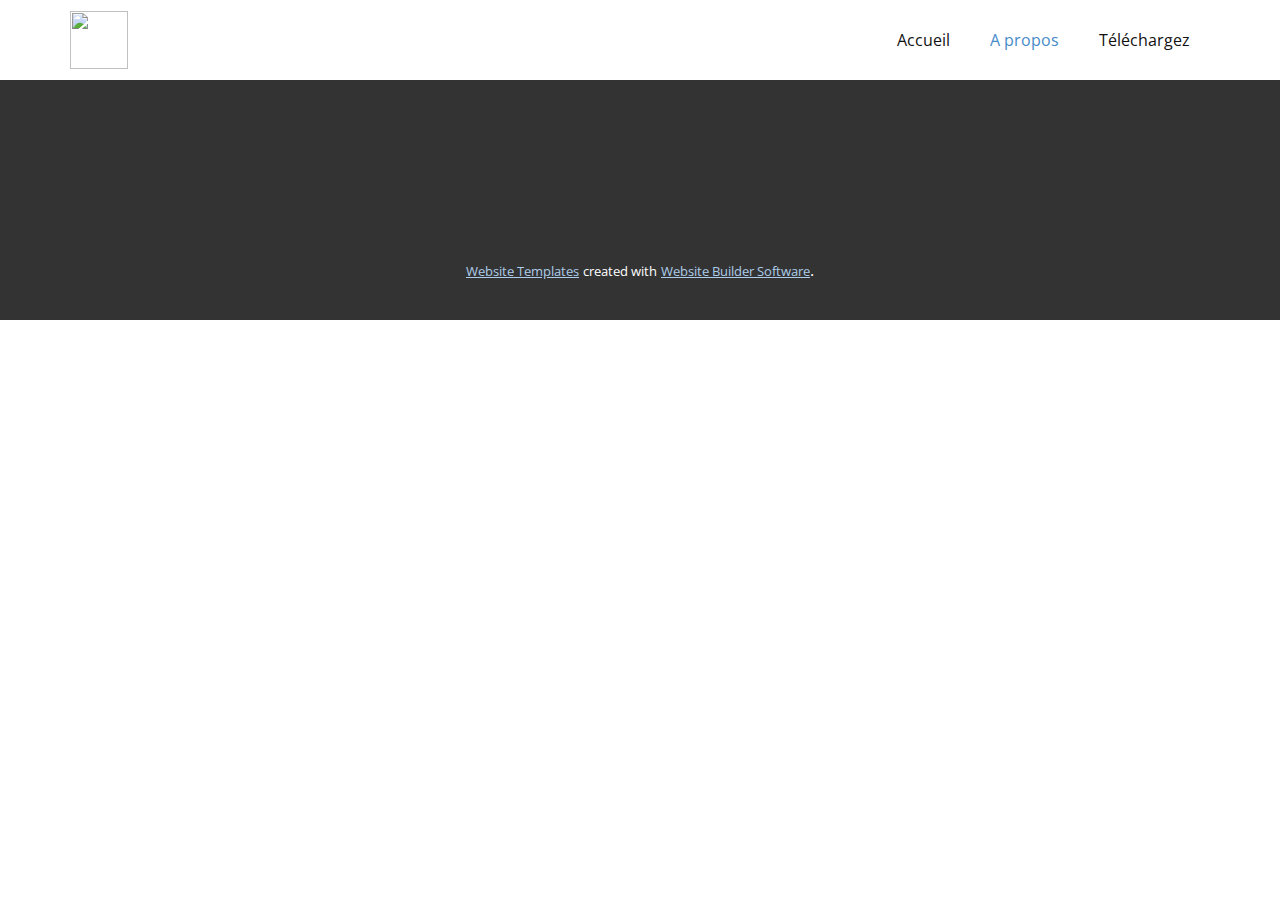
==== A-propos.html @ 63045009 "Add files via upload" ====
<!DOCTYPE html>
<html style="font-size: 16px;">
  <head>
    <meta name="viewport" content="width=device-width, initial-scale=1.0">
    <meta charset="utf-8">
    <meta name="keywords" content="">
    <meta name="description" content="">
    <meta name="page_type" content="np-template-header-footer-from-plugin">
    <title>A propos</title>
    <link rel="stylesheet" href="nicepage.css" media="screen">
<link rel="stylesheet" href="A-propos.css" media="screen">
    <script class="u-script" type="text/javascript" src="jquery.js" defer=""></script>
    <script class="u-script" type="text/javascript" src="nicepage.js" defer=""></script>
    <meta name="generator" content="Nicepage 4.8.2, nicepage.com">
    <link id="u-theme-google-font" rel="stylesheet" href="https://fonts.googleapis.com/css?family=Roboto:100,100i,300,300i,400,400i,500,500i,700,700i,900,900i|Open+Sans:300,300i,400,400i,500,500i,600,600i,700,700i,800,800i">
    
    <script type="application/ld+json">{
		"@context": "http://schema.org",
		"@type": "Organization",
		"name": "Jeux"
}</script>
    <meta name="theme-color" content="#478ac9">
    <meta property="og:title" content="A propos">
    <meta property="og:type" content="website">
  </head>
  <body class="u-body u-xl-mode"><header class="u-clearfix u-header u-header" id="sec-edee"><div class="u-clearfix u-sheet u-valign-middle u-sheet-1">
        <img class="u-image u-image-default u-preserve-proportions u-image-1" src="images/SeekPng.com_unreal-engine-4-logo_4578991.png" alt="" data-image-width="1462" data-image-height="1462">
        <nav class="u-menu u-menu-dropdown u-offcanvas u-menu-1">
          <div class="menu-collapse" style="font-size: 1rem; letter-spacing: 0px;">
            <a class="u-button-style u-custom-left-right-menu-spacing u-custom-padding-bottom u-custom-top-bottom-menu-spacing u-nav-link u-text-active-palette-1-base u-text-hover-palette-2-base" href="#">
              <svg class="u-svg-link" viewBox="0 0 24 24"><use xmlns:xlink="http://www.w3.org/1999/xlink" xlink:href="#menu-hamburger"></use></svg>
              <svg class="u-svg-content" version="1.1" id="menu-hamburger" viewBox="0 0 16 16" x="0px" y="0px" xmlns:xlink="http://www.w3.org/1999/xlink" xmlns="http://www.w3.org/2000/svg"><g><rect y="1" width="16" height="2"></rect><rect y="7" width="16" height="2"></rect><rect y="13" width="16" height="2"></rect>
</g></svg>
            </a>
          </div>
          <div class="u-custom-menu u-nav-container">
            <ul class="u-nav u-unstyled u-nav-1"><li class="u-nav-item"><a class="u-button-style u-nav-link u-text-active-palette-1-base u-text-hover-palette-2-base" href="Accueil.html" style="padding: 10px 20px;">Accueil</a>
</li><li class="u-nav-item"><a class="u-button-style u-nav-link u-text-active-palette-1-base u-text-hover-palette-2-base" href="A-propos.html" style="padding: 10px 20px;">A propos</a>
</li><li class="u-nav-item"><a class="u-button-style u-nav-link u-text-active-palette-1-base u-text-hover-palette-2-base" href="https://drive.google.com/file/d/194XfrklbE0qmWORy4d0-5w-MczI0pH3_/view?usp=sharing" target="_blank" style="padding: 10px 20px;">Téléchargez</a>
</li></ul>
          </div>
          <div class="u-custom-menu u-nav-container-collapse">
            <div class="u-black u-container-style u-inner-container-layout u-opacity u-opacity-95 u-sidenav">
              <div class="u-inner-container-layout u-sidenav-overflow">
                <div class="u-menu-close"></div>
                <ul class="u-align-center u-nav u-popupmenu-items u-unstyled u-nav-2"><li class="u-nav-item"><a class="u-button-style u-nav-link" href="Accueil.html">Accueil</a>
</li><li class="u-nav-item"><a class="u-button-style u-nav-link" href="A-propos.html">A propos</a>
</li><li class="u-nav-item"><a class="u-button-style u-nav-link" href="https://drive.google.com/file/d/194XfrklbE0qmWORy4d0-5w-MczI0pH3_/view?usp=sharing" target="_blank">Téléchargez</a>
</li></ul>
              </div>
            </div>
            <div class="u-black u-menu-overlay u-opacity u-opacity-70"></div>
          </div>
        </nav>
      </div></header> 
    
    
    <footer class="u-align-center u-clearfix u-footer u-grey-80 u-footer" id="sec-8f45"><div class="u-align-left u-clearfix u-sheet u-sheet-1"></div></footer>
    <section class="u-backlink u-clearfix u-grey-80">
      <a class="u-link" href="https://nicepage.com/website-templates" target="_blank">
        <span>Website Templates</span>
      </a>
      <p class="u-text">
        <span>created with</span>
      </p>
      <a class="u-link" href="" target="_blank">
        <span>Website Builder Software</span>
      </a>. 
    </section>
  </body>
</html>
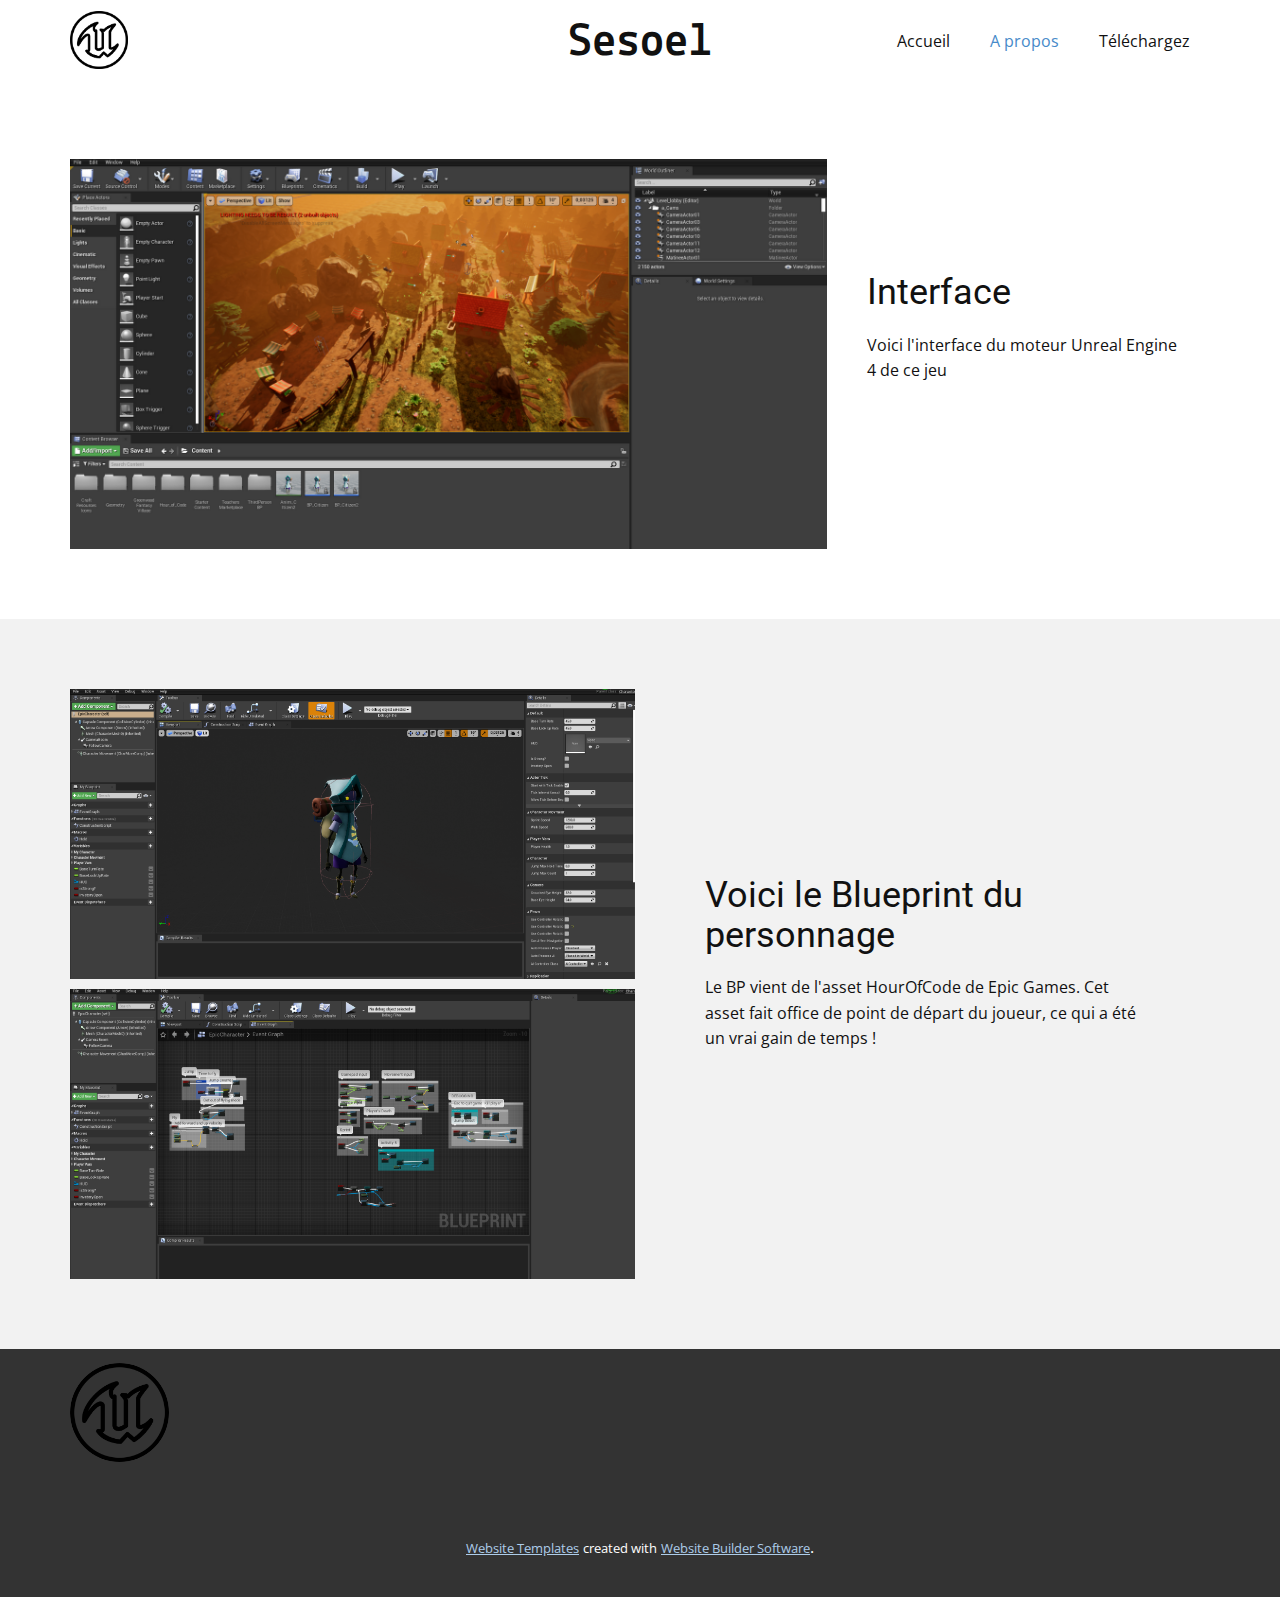
==== commit 417d22ee: "Add files via upload" ====
--- a/A-propos.html
+++ b/A-propos.html
@@ -3,7 +3,7 @@
   <head>
     <meta name="viewport" content="width=device-width, initial-scale=1.0">
     <meta charset="utf-8">
-    <meta name="keywords" content="">
+    <meta name="keywords" content="​Sesoel, Interface, Voici le Blueprint du personnage">
     <meta name="description" content="">
     <meta name="page_type" content="np-template-header-footer-from-plugin">
     <title>A propos</title>
@@ -13,6 +13,10 @@
     <script class="u-script" type="text/javascript" src="nicepage.js" defer=""></script>
     <meta name="generator" content="Nicepage 4.8.2, nicepage.com">
     <link id="u-theme-google-font" rel="stylesheet" href="https://fonts.googleapis.com/css?family=Roboto:100,100i,300,300i,400,400i,500,500i,700,700i,900,900i|Open+Sans:300,300i,400,400i,500,500i,600,600i,700,700i,800,800i">
+    <link id="u-page-google-font" rel="stylesheet" href="https://fonts.googleapis.com/css?family=Lekton:400,400i,700">
+    
+    
+    
     
     <script type="application/ld+json">{
 		"@context": "http://schema.org",
@@ -23,8 +27,9 @@
     <meta property="og:title" content="A propos">
     <meta property="og:type" content="website">
   </head>
-  <body class="u-body u-xl-mode"><header class="u-clearfix u-header u-header" id="sec-edee"><div class="u-clearfix u-sheet u-valign-middle u-sheet-1">
-        <img class="u-image u-image-default u-preserve-proportions u-image-1" src="images/SeekPng.com_unreal-engine-4-logo_4578991.png" alt="" data-image-width="1462" data-image-height="1462">
+  <body class="u-body u-xl-mode"><header class="u-clearfix u-header u-header" id="sec-edee"><div class="u-clearfix u-sheet u-sheet-1">
+        <img class="u-image u-image-default u-preserve-proportions u-image-1" src="images/SeekPng.com_unreal-engine-4-logo_4578991.png" alt="" data-image-width="1462" data-image-height="1462" data-href="Accueil.html" data-page-id="134110935">
+        <h1 class="u-custom-font u-text u-text-default u-text-1"> Sesoel</h1>
         <nav class="u-menu u-menu-dropdown u-offcanvas u-menu-1">
           <div class="menu-collapse" style="font-size: 1rem; letter-spacing: 0px;">
             <a class="u-button-style u-custom-left-right-menu-spacing u-custom-padding-bottom u-custom-top-bottom-menu-spacing u-nav-link u-text-active-palette-1-base u-text-hover-palette-2-base" href="#">
@@ -36,7 +41,7 @@
           <div class="u-custom-menu u-nav-container">
             <ul class="u-nav u-unstyled u-nav-1"><li class="u-nav-item"><a class="u-button-style u-nav-link u-text-active-palette-1-base u-text-hover-palette-2-base" href="Accueil.html" style="padding: 10px 20px;">Accueil</a>
 </li><li class="u-nav-item"><a class="u-button-style u-nav-link u-text-active-palette-1-base u-text-hover-palette-2-base" href="A-propos.html" style="padding: 10px 20px;">A propos</a>
-</li><li class="u-nav-item"><a class="u-button-style u-nav-link u-text-active-palette-1-base u-text-hover-palette-2-base" href="https://drive.google.com/file/d/194XfrklbE0qmWORy4d0-5w-MczI0pH3_/view?usp=sharing" target="_blank" style="padding: 10px 20px;">Téléchargez</a>
+</li><li class="u-nav-item"><a class="u-button-style u-nav-link u-text-active-palette-1-base u-text-hover-palette-2-base" href="Téléchargez.html" target="_blank" style="padding: 10px 20px;">Téléchargez</a>
 </li></ul>
           </div>
           <div class="u-custom-menu u-nav-container-collapse">
@@ -45,17 +50,69 @@
                 <div class="u-menu-close"></div>
                 <ul class="u-align-center u-nav u-popupmenu-items u-unstyled u-nav-2"><li class="u-nav-item"><a class="u-button-style u-nav-link" href="Accueil.html">Accueil</a>
 </li><li class="u-nav-item"><a class="u-button-style u-nav-link" href="A-propos.html">A propos</a>
-</li><li class="u-nav-item"><a class="u-button-style u-nav-link" href="https://drive.google.com/file/d/194XfrklbE0qmWORy4d0-5w-MczI0pH3_/view?usp=sharing" target="_blank">Téléchargez</a>
+</li><li class="u-nav-item"><a class="u-button-style u-nav-link" href="Téléchargez.html" target="_blank">Téléchargez</a>
 </li></ul>
               </div>
             </div>
             <div class="u-black u-menu-overlay u-opacity u-opacity-70"></div>
           </div>
         </nav>
-      </div></header> 
+      </div></header>
+    <section class="u-clearfix u-section-1" id="sec-5482">
+      <div class="u-clearfix u-sheet u-sheet-1">
+        <div class="u-clearfix u-expanded-width u-gutter-10 u-layout-wrap u-layout-wrap-1">
+          <div class="u-layout">
+            <div class="u-layout-row">
+              <div class="u-container-style u-image u-layout-cell u-left-cell u-size-40 u-image-1" src="" data-image-width="1913" data-image-height="1042">
+                <div class="u-container-layout u-valign-middle u-container-layout-1"></div>
+              </div>
+              <div class="u-align-left u-container-style u-layout-cell u-right-cell u-size-20 u-white u-layout-cell-2">
+                <div class="u-container-layout u-container-layout-2">
+                  <h2 class="u-text u-text-1">Interface</h2>
+                  <p class="u-text u-text-2">Voici l'interface du moteur Unreal Engine 4 de ce jeu</p>
+                </div>
+              </div>
+            </div>
+          </div>
+        </div>
+      </div>
+    </section>
+    <section class="u-clearfix u-grey-5 u-section-2" id="sec-799a">
+      <div class="u-clearfix u-sheet u-valign-middle u-sheet-1">
+        <div class="u-clearfix u-expanded-width u-gutter-10 u-layout-wrap u-layout-wrap-1">
+          <div class="u-gutter-0 u-layout">
+            <div class="u-layout-row">
+              <div class="u-size-30 u-size-60-md">
+                <div class="u-layout-col">
+                  <div class="u-align-left u-container-style u-image u-layout-cell u-left-cell u-size-20 u-image-1" src="" data-image-width="1909" data-image-height="1037">
+                    <div class="u-container-layout u-valign-middle u-container-layout-1" src=""></div>
+                  </div>
+                  <div class="u-align-left u-container-style u-image u-layout-cell u-left-cell u-size-40 u-image-2" src="" data-image-width="1886" data-image-height="1029">
+                    <div class="u-container-layout u-valign-middle u-container-layout-2" src=""></div>
+                  </div>
+                </div>
+              </div>
+              <div class="u-size-30 u-size-60-md">
+                <div class="u-layout-row">
+                  <div class="u-align-left u-container-style u-layout-cell u-right-cell u-size-60 u-layout-cell-3">
+                    <div class="u-container-layout u-container-layout-3">
+                      <h2 class="u-text u-text-default u-text-1">Voici le Blueprint du personnage</h2>
+                      <p class="u-text u-text-2">Le BP vient de l'asset HourOfCode de Epic Games. Cet asset fait office de point de départ du joueur, ce qui a été un vrai gain de temps !</p>
+                    </div>
+                  </div>
+                </div>
+              </div>
+            </div>
+          </div>
+        </div>
+      </div>
+    </section>
     
     
-    <footer class="u-align-center u-clearfix u-footer u-grey-80 u-footer" id="sec-8f45"><div class="u-align-left u-clearfix u-sheet u-sheet-1"></div></footer>
+    
+    <footer class="u-align-center-sm u-align-center-xs u-clearfix u-footer u-grey-80" id="sec-8f45"><div class="u-align-left u-clearfix u-sheet u-valign-middle-sm u-valign-middle-xs u-sheet-1">
+        <div class="u-image u-image-circle u-preserve-proportions u-image-1" alt="" data-image-width="1462" data-image-height="1462"></div>
+      </div></footer>
     <section class="u-backlink u-clearfix u-grey-80">
       <a class="u-link" href="https://nicepage.com/website-templates" target="_blank">
         <span>Website Templates</span>
--- a/nicepage.css
+++ b/nicepage.css
@@ -21416,12 +21416,12 @@
 .u-container-layout.u-container-layout.u-color-1-dark-3:before,
 .u-table-alt-color-1-dark-3 tr:nth-child(even) {
   color: #ffffff;
-  background-color: #292e33;
+  background-color: #333129;
 }
 .u-button-style.u-color-1-dark-3,
 .u-button-style.u-color-1-dark-3[class*="u-border-"] {
   color: #ffffff !important;
-  background-color: #292e33 !important;
+  background-color: #333129 !important;
 }
 .u-button-style.u-color-1-dark-3:hover,
 .u-button-style.u-color-1-dark-3[class*="u-border-"]:hover,
@@ -21434,7 +21434,7 @@
 li.active > .u-button-style.u-button-style.u-color-1-dark-3,
 li.active > .u-button-style.u-button-style.u-color-1-dark-3[class*="u-border-"] {
   color: #ffffff !important;
-  background-color: #25292e !important;
+  background-color: #2e2c25 !important;
 }
 .u-hover-color-1-dark-3:hover,
 .u-hover-color-1-dark-3[class*="u-border-"]:hover,
@@ -21457,10 +21457,10 @@
 li.active > a.u-button-style.u-button-style.u-active-color-1-dark-3,
 li.active > a.u-button-style.u-button-style.u-active-color-1-dark-3[class*="u-border-"] {
   color: #ffffff !important;
-  background-color: #292e33 !important;
+  background-color: #333129 !important;
 }
 a.u-link.u-hover-color-1-dark-3:hover {
-  color: #292e33 !important;
+  color: #333129 !important;
 }
 .u-color-1-dark-2,
 .u-body.u-color-1-dark-2,
@@ -21469,12 +21469,12 @@
 .u-container-layout.u-container-layout.u-color-1-dark-2:before,
 .u-table-alt-color-1-dark-2 tr:nth-child(even) {
   color: #ffffff;
-  background-color: #425465;
+  background-color: #72683f;
 }
 .u-button-style.u-color-1-dark-2,
 .u-button-style.u-color-1-dark-2[class*="u-border-"] {
   color: #ffffff !important;
-  background-color: #425465 !important;
+  background-color: #72683f !important;
 }
 .u-button-style.u-color-1-dark-2:hover,
 .u-button-style.u-color-1-dark-2[class*="u-border-"]:hover,
@@ -21487,7 +21487,7 @@
 li.active > .u-button-style.u-button-style.u-color-1-dark-2,
 li.active > .u-button-style.u-button-style.u-color-1-dark-2[class*="u-border-"] {
   color: #ffffff !important;
-  background-color: #3b4c5b !important;
+  background-color: #675e39 !important;
 }
 .u-hover-color-1-dark-2:hover,
 .u-hover-color-1-dark-2[class*="u-border-"]:hover,
@@ -21510,10 +21510,10 @@
 li.active > a.u-button-style.u-button-style.u-active-color-1-dark-2,
 li.active > a.u-button-style.u-button-style.u-active-color-1-dark-2[class*="u-border-"] {
   color: #ffffff !important;
-  background-color: #425465 !important;
+  background-color: #72683f !important;
 }
 a.u-link.u-hover-color-1-dark-2:hover {
-  color: #425465 !important;
+  color: #72683f !important;
 }
 .u-color-1-dark-1,
 .u-body.u-color-1-dark-1,
@@ -21522,12 +21522,12 @@
 .u-container-layout.u-container-layout.u-color-1-dark-1:before,
 .u-table-alt-color-1-dark-1 tr:nth-child(even) {
   color: #ffffff;
-  background-color: #4c7397;
+  background-color: #b29a36;
 }
 .u-button-style.u-color-1-dark-1,
 .u-button-style.u-color-1-dark-1[class*="u-border-"] {
   color: #ffffff !important;
-  background-color: #4c7397 !important;
+  background-color: #b29a36 !important;
 }
 .u-button-style.u-color-1-dark-1:hover,
 .u-button-style.u-color-1-dark-1[class*="u-border-"]:hover,
@@ -21540,7 +21540,7 @@
 li.active > .u-button-style.u-button-style.u-color-1-dark-1,
 li.active > .u-button-style.u-button-style.u-color-1-dark-1[class*="u-border-"] {
   color: #ffffff !important;
-  background-color: #446888 !important;
+  background-color: #a08b31 !important;
 }
 .u-hover-color-1-dark-1:hover,
 .u-hover-color-1-dark-1[class*="u-border-"]:hover,
@@ -21563,10 +21563,10 @@
 li.active > a.u-button-style.u-button-style.u-active-color-1-dark-1,
 li.active > a.u-button-style.u-button-style.u-active-color-1-dark-1[class*="u-border-"] {
   color: #ffffff !important;
-  background-color: #4c7397 !important;
+  background-color: #b29a36 !important;
 }
 a.u-link.u-hover-color-1-dark-1:hover {
-  color: #4c7397 !important;
+  color: #b29a36 !important;
 }
 .u-color-1,
 .u-body.u-color-1,
@@ -21574,13 +21574,13 @@
 .u-container-style.u-color-1:before,
 .u-container-layout.u-container-layout.u-color-1:before,
 .u-table-alt-color-1 tr:nth-child(even) {
-  color: #ffffff;
-  background-color: #478ac9;
+  color: #111111;
+  background-color: #f1c50e;
 }
 .u-button-style.u-color-1,
 .u-button-style.u-color-1[class*="u-border-"] {
-  color: #ffffff !important;
-  background-color: #478ac9 !important;
+  color: #111111 !important;
+  background-color: #f1c50e !important;
 }
 .u-button-style.u-color-1:hover,
 .u-button-style.u-color-1[class*="u-border-"]:hover,
@@ -21592,8 +21592,8 @@
 .u-button-style.u-button-style.u-color-1[class*="u-border-"].active,
 li.active > .u-button-style.u-button-style.u-color-1,
 li.active > .u-button-style.u-button-style.u-color-1[class*="u-border-"] {
-  color: #ffffff !important;
-  background-color: #387cbd !important;
+  color: #111111 !important;
+  background-color: #d9b10d !important;
 }
 .u-hover-color-1:hover,
 .u-hover-color-1[class*="u-border-"]:hover,
@@ -21615,11 +21615,11 @@
 a.u-button-style.u-button-style.active > .u-active-color-1[class*="u-border-"],
 li.active > a.u-button-style.u-button-style.u-active-color-1,
 li.active > a.u-button-style.u-button-style.u-active-color-1[class*="u-border-"] {
-  color: #ffffff !important;
-  background-color: #478ac9 !important;
+  color: #111111 !important;
+  background-color: #f1c50e !important;
 }
 a.u-link.u-hover-color-1:hover {
-  color: #478ac9 !important;
+  color: #f1c50e !important;
 }
 .u-color-1-light-1,
 .u-body.u-color-1-light-1,
@@ -21627,13 +21627,13 @@
 .u-container-style.u-color-1-light-1:before,
 .u-container-layout.u-container-layout.u-color-1-light-1:before,
 .u-table-alt-color-1-light-1 tr:nth-child(even) {
-  color: #ffffff;
-  background-color: #77aad9;
+  color: #111111;
+  background-color: #f5d654;
 }
 .u-button-style.u-color-1-light-1,
 .u-button-style.u-color-1-light-1[class*="u-border-"] {
-  color: #ffffff !important;
-  background-color: #77aad9 !important;
+  color: #111111 !important;
+  background-color: #f5d654 !important;
 }
 .u-button-style.u-color-1-light-1:hover,
 .u-button-style.u-color-1-light-1[class*="u-border-"]:hover,
@@ -21645,8 +21645,8 @@
 .u-button-style.u-button-style.u-color-1-light-1[class*="u-border-"].active,
 li.active > .u-button-style.u-button-style.u-color-1-light-1,
 li.active > .u-button-style.u-button-style.u-color-1-light-1[class*="u-border-"] {
-  color: #ffffff !important;
-  background-color: #5d9ad2 !important;
+  color: #111111 !important;
+  background-color: #f3cf35 !important;
 }
 .u-hover-color-1-light-1:hover,
 .u-hover-color-1-light-1[class*="u-border-"]:hover,
@@ -21668,11 +21668,11 @@
 a.u-button-style.u-button-style.active > .u-active-color-1-light-1[class*="u-border-"],
 li.active > a.u-button-style.u-button-style.u-active-color-1-light-1,
 li.active > a.u-button-style.u-button-style.u-active-color-1-light-1[class*="u-border-"] {
-  color: #ffffff !important;
-  background-color: #77aad9 !important;
+  color: #111111 !important;
+  background-color: #f5d654 !important;
 }
 a.u-link.u-hover-color-1-light-1:hover {
-  color: #77aad9 !important;
+  color: #f5d654 !important;
 }
 .u-color-1-light-2,
 .u-body.u-color-1-light-2,
@@ -21681,12 +21681,12 @@
 .u-container-layout.u-container-layout.u-color-1-light-2:before,
 .u-table-alt-color-1-light-2 tr:nth-child(even) {
   color: #111111;
-  background-color: #adcce9;
+  background-color: #f9e79b;
 }
 .u-button-style.u-color-1-light-2,
 .u-button-style.u-color-1-light-2[class*="u-border-"] {
   color: #111111 !important;
-  background-color: #adcce9 !important;
+  background-color: #f9e79b !important;
 }
 .u-button-style.u-color-1-light-2:hover,
 .u-button-style.u-color-1-light-2[class*="u-border-"]:hover,
@@ -21699,7 +21699,7 @@
 li.active > .u-button-style.u-button-style.u-color-1-light-2,
 li.active > .u-button-style.u-button-style.u-color-1-light-2[class*="u-border-"] {
   color: #111111 !important;
-  background-color: #8db8e0 !important;
+  background-color: #f7de75 !important;
 }
 .u-hover-color-1-light-2:hover,
 .u-hover-color-1-light-2[class*="u-border-"]:hover,
@@ -21722,10 +21722,10 @@
 li.active > a.u-button-style.u-button-style.u-active-color-1-light-2,
 li.active > a.u-button-style.u-button-style.u-active-color-1-light-2[class*="u-border-"] {
   color: #111111 !important;
-  background-color: #adcce9 !important;
+  background-color: #f9e79b !important;
 }
 a.u-link.u-hover-color-1-light-2:hover {
-  color: #adcce9 !important;
+  color: #f9e79b !important;
 }
 .u-color-1-light-3,
 .u-body.u-color-1-light-3,
@@ -21734,12 +21734,12 @@
 .u-container-layout.u-container-layout.u-color-1-light-3:before,
 .u-table-alt-color-1-light-3 tr:nth-child(even) {
   color: #111111;
-  background-color: #e9f2fa;
+  background-color: #fef9e6;
 }
 .u-button-style.u-color-1-light-3,
 .u-button-style.u-color-1-light-3[class*="u-border-"] {
   color: #111111 !important;
-  background-color: #e9f2fa !important;
+  background-color: #fef9e6 !important;
 }
 .u-button-style.u-color-1-light-3:hover,
 .u-button-style.u-color-1-light-3[class*="u-border-"]:hover,
@@ -21752,7 +21752,7 @@
 li.active > .u-button-style.u-button-style.u-color-1-light-3,
 li.active > .u-button-style.u-button-style.u-color-1-light-3[class*="u-border-"] {
   color: #111111 !important;
-  background-color: #c2dbf1 !important;
+  background-color: #fceeb7 !important;
 }
 .u-hover-color-1-light-3:hover,
 .u-hover-color-1-light-3[class*="u-border-"]:hover,
@@ -21775,10 +21775,10 @@
 li.active > a.u-button-style.u-button-style.u-active-color-1-light-3,
 li.active > a.u-button-style.u-button-style.u-active-color-1-light-3[class*="u-border-"] {
   color: #111111 !important;
-  background-color: #e9f2fa !important;
+  background-color: #fef9e6 !important;
 }
 a.u-link.u-hover-color-1-light-3:hover {
-  color: #e9f2fa !important;
+  color: #fef9e6 !important;
 }
 .u-color-1-base,
 .u-body.u-color-1-base,
@@ -21786,13 +21786,13 @@
 .u-container-style.u-color-1-base:before,
 .u-container-layout.u-container-layout.u-color-1-base:before,
 .u-table-alt-color-1-base tr:nth-child(even) {
-  color: #ffffff;
-  background-color: #478ac9;
+  color: #111111;
+  background-color: #f1c50e;
 }
 .u-button-style.u-color-1-base,
 .u-button-style.u-color-1-base[class*="u-border-"] {
-  color: #ffffff !important;
-  background-color: #478ac9 !important;
+  color: #111111 !important;
+  background-color: #f1c50e !important;
 }
 .u-button-style.u-color-1-base:hover,
 .u-button-style.u-color-1-base[class*="u-border-"]:hover,
@@ -21804,8 +21804,8 @@
 .u-button-style.u-button-style.u-color-1-base[class*="u-border-"].active,
 li.active > .u-button-style.u-button-style.u-color-1-base,
 li.active > .u-button-style.u-button-style.u-color-1-base[class*="u-border-"] {
-  color: #ffffff !important;
-  background-color: #387cbd !important;
+  color: #111111 !important;
+  background-color: #d9b10d !important;
 }
 .u-hover-color-1-base:hover,
 .u-hover-color-1-base[class*="u-border-"]:hover,
@@ -21827,11 +21827,11 @@
 a.u-button-style.u-button-style.active > .u-active-color-1-base[class*="u-border-"],
 li.active > a.u-button-style.u-button-style.u-active-color-1-base,
 li.active > a.u-button-style.u-button-style.u-active-color-1-base[class*="u-border-"] {
-  color: #ffffff !important;
-  background-color: #478ac9 !important;
+  color: #111111 !important;
+  background-color: #f1c50e !important;
 }
 a.u-link.u-hover-color-1-base:hover {
-  color: #478ac9 !important;
+  color: #f1c50e !important;
 }
 .u-color-2-dark-3,
 .u-body.u-color-2-dark-3,
@@ -21840,12 +21840,12 @@
 .u-container-layout.u-container-layout.u-color-2-dark-3:before,
 .u-table-alt-color-2-dark-3 tr:nth-child(even) {
   color: #ffffff;
-  background-color: #332929;
+  background-color: #293332;
 }
 .u-button-style.u-color-2-dark-3,
 .u-button-style.u-color-2-dark-3[class*="u-border-"] {
   color: #ffffff !important;
-  background-color: #332929 !important;
+  background-color: #293332 !important;
 }
 .u-button-style.u-color-2-dark-3:hover,
 .u-button-style.u-color-2-dark-3[class*="u-border-"]:hover,
@@ -21858,7 +21858,7 @@
 li.active > .u-button-style.u-button-style.u-color-2-dark-3,
 li.active > .u-button-style.u-button-style.u-color-2-dark-3[class*="u-border-"] {
   color: #ffffff !important;
-  background-color: #2e2525 !important;
+  background-color: #252e2d !important;
 }
 .u-hover-color-2-dark-3:hover,
 .u-hover-color-2-dark-3[class*="u-border-"]:hover,
@@ -21881,10 +21881,10 @@
 li.active > a.u-button-style.u-button-style.u-active-color-2-dark-3,
 li.active > a.u-button-style.u-button-style.u-active-color-2-dark-3[class*="u-border-"] {
   color: #ffffff !important;
-  background-color: #332929 !important;
+  background-color: #293332 !important;
 }
 a.u-link.u-hover-color-2-dark-3:hover {
-  color: #332929 !important;
+  color: #293332 !important;
 }
 .u-color-2-dark-2,
 .u-body.u-color-2-dark-2,
@@ -21893,12 +21893,12 @@
 .u-container-layout.u-container-layout.u-color-2-dark-2:before,
 .u-table-alt-color-2-dark-2 tr:nth-child(even) {
   color: #ffffff;
-  background-color: #6b4748;
+  background-color: #41807c;
 }
 .u-button-style.u-color-2-dark-2,
 .u-button-style.u-color-2-dark-2[class*="u-border-"] {
   color: #ffffff !important;
-  background-color: #6b4748 !important;
+  background-color: #41807c !important;
 }
 .u-button-style.u-color-2-dark-2:hover,
 .u-button-style.u-color-2-dark-2[class*="u-border-"]:hover,
@@ -21911,7 +21911,7 @@
 li.active > .u-button-style.u-button-style.u-color-2-dark-2,
 li.active > .u-button-style.u-button-style.u-color-2-dark-2[class*="u-border-"] {
   color: #ffffff !important;
-  background-color: #604041 !important;
+  background-color: #3a7370 !important;
 }
 .u-hover-color-2-dark-2:hover,
 .u-hover-color-2-dark-2[class*="u-border-"]:hover,
@@ -21934,10 +21934,10 @@
 li.active > a.u-button-style.u-button-style.u-active-color-2-dark-2,
 li.active > a.u-button-style.u-button-style.u-active-color-2-dark-2[class*="u-border-"] {
   color: #ffffff !important;
-  background-color: #6b4748 !important;
+  background-color: #41807c !important;
 }
 a.u-link.u-hover-color-2-dark-2:hover {
-  color: #6b4748 !important;
+  color: #41807c !important;
 }
 .u-color-2-dark-1,
 .u-body.u-color-2-dark-1,
@@ -21946,12 +21946,12 @@
 .u-container-layout.u-container-layout.u-color-2-dark-1:before,
 .u-table-alt-color-2-dark-1 tr:nth-child(even) {
   color: #ffffff;
-  background-color: #a35559;
+  background-color: #2cccc4;
 }
 .u-button-style.u-color-2-dark-1,
 .u-button-style.u-color-2-dark-1[class*="u-border-"] {
   color: #ffffff !important;
-  background-color: #a35559 !important;
+  background-color: #2cccc4 !important;
 }
 .u-button-style.u-color-2-dark-1:hover,
 .u-button-style.u-color-2-dark-1[class*="u-border-"]:hover,
@@ -21964,7 +21964,7 @@
 li.active > .u-button-style.u-button-style.u-color-2-dark-1,
 li.active > .u-button-style.u-button-style.u-color-2-dark-1[class*="u-border-"] {
   color: #ffffff !important;
-  background-color: #934c50 !important;
+  background-color: #28b8b0 !important;
 }
 .u-hover-color-2-dark-1:hover,
 .u-hover-color-2-dark-1[class*="u-border-"]:hover,
@@ -21987,10 +21987,10 @@
 li.active > a.u-button-style.u-button-style.u-active-color-2-dark-1,
 li.active > a.u-button-style.u-button-style.u-active-color-2-dark-1[class*="u-border-"] {
   color: #ffffff !important;
-  background-color: #a35559 !important;
+  background-color: #2cccc4 !important;
 }
 a.u-link.u-hover-color-2-dark-1:hover {
-  color: #a35559 !important;
+  color: #2cccc4 !important;
 }
 .u-color-2,
 .u-body.u-color-2,
@@ -21998,13 +21998,13 @@
 .u-container-style.u-color-2:before,
 .u-container-layout.u-container-layout.u-color-2:before,
 .u-table-alt-color-2 tr:nth-child(even) {
-  color: #ffffff;
-  background-color: #db545a;
+  color: #111111;
+  background-color: #3be8e0;
 }
 .u-button-style.u-color-2,
 .u-button-style.u-color-2[class*="u-border-"] {
-  color: #ffffff !important;
-  background-color: #db545a !important;
+  color: #111111 !important;
+  background-color: #3be8e0 !important;
 }
 .u-button-style.u-color-2:hover,
 .u-button-style.u-color-2[class*="u-border-"]:hover,
@@ -22016,8 +22016,8 @@
 .u-button-style.u-button-style.u-color-2[class*="u-border-"].active,
 li.active > .u-button-style.u-button-style.u-color-2,
 li.active > .u-button-style.u-button-style.u-color-2[class*="u-border-"] {
-  color: #ffffff !important;
-  background-color: #d63b42 !important;
+  color: #111111 !important;
+  background-color: #21e5dc !important;
 }
 .u-hover-color-2:hover,
 .u-hover-color-2[class*="u-border-"]:hover,
@@ -22039,11 +22039,11 @@
 a.u-button-style.u-button-style.active > .u-active-color-2[class*="u-border-"],
 li.active > a.u-button-style.u-button-style.u-active-color-2,
 li.active > a.u-button-style.u-button-style.u-active-color-2[class*="u-border-"] {
-  color: #ffffff !important;
-  background-color: #db545a !important;
+  color: #111111 !important;
+  background-color: #3be8e0 !important;
 }
 a.u-link.u-hover-color-2:hover {
-  color: #db545a !important;
+  color: #3be8e0 !important;
 }
 .u-color-2-light-1,
 .u-body.u-color-2-light-1,
@@ -22051,13 +22051,13 @@
 .u-container-style.u-color-2-light-1:before,
 .u-container-layout.u-container-layout.u-color-2-light-1:before,
 .u-table-alt-color-2-light-1 tr:nth-child(even) {
-  color: #ffffff;
-  background-color: #e68387;
+  color: #111111;
+  background-color: #72efe9;
 }
 .u-button-style.u-color-2-light-1,
 .u-button-style.u-color-2-light-1[class*="u-border-"] {
-  color: #ffffff !important;
-  background-color: #e68387 !important;
+  color: #111111 !important;
+  background-color: #72efe9 !important;
 }
 .u-button-style.u-color-2-light-1:hover,
 .u-button-style.u-color-2-light-1[class*="u-border-"]:hover,
@@ -22069,8 +22069,8 @@
 .u-button-style.u-button-style.u-color-2-light-1[class*="u-border-"].active,
 li.active > .u-button-style.u-button-style.u-color-2-light-1,
 li.active > .u-button-style.u-button-style.u-color-2-light-1[class*="u-border-"] {
-  color: #ffffff !important;
-  background-color: #e0656a !important;
+  color: #111111 !important;
+  background-color: #52ebe4 !important;
 }
 .u-hover-color-2-light-1:hover,
 .u-hover-color-2-light-1[class*="u-border-"]:hover,
@@ -22092,11 +22092,11 @@
 a.u-button-style.u-button-style.active > .u-active-color-2-light-1[class*="u-border-"],
 li.active > a.u-button-style.u-button-style.u-active-color-2-light-1,
 li.active > a.u-button-style.u-button-style.u-active-color-2-light-1[class*="u-border-"] {
-  color: #ffffff !important;
-  background-color: #e68387 !important;
+  color: #111111 !important;
+  background-color: #72efe9 !important;
 }
 a.u-link.u-hover-color-2-light-1:hover {
-  color: #e68387 !important;
+  color: #72efe9 !important;
 }
 .u-color-2-light-2,
 .u-body.u-color-2-light-2,
@@ -22105,12 +22105,12 @@
 .u-container-layout.u-container-layout.u-color-2-light-2:before,
 .u-table-alt-color-2-light-2 tr:nth-child(even) {
   color: #111111;
-  background-color: #f1b5b8;
+  background-color: #adf6f2;
 }
 .u-button-style.u-color-2-light-2,
 .u-button-style.u-color-2-light-2[class*="u-border-"] {
   color: #111111 !important;
-  background-color: #f1b5b8 !important;
+  background-color: #adf6f2 !important;
 }
 .u-button-style.u-color-2-light-2:hover,
 .u-button-style.u-color-2-light-2[class*="u-border-"]:hover,
@@ -22123,7 +22123,7 @@
 li.active > .u-button-style.u-button-style.u-color-2-light-2,
 li.active > .u-button-style.u-button-style.u-color-2-light-2[class*="u-border-"] {
   color: #111111 !important;
-  background-color: #ea9296 !important;
+  background-color: #87f2ec !important;
 }
 .u-hover-color-2-light-2:hover,
 .u-hover-color-2-light-2[class*="u-border-"]:hover,
@@ -22146,10 +22146,10 @@
 li.active > a.u-button-style.u-button-style.u-active-color-2-light-2,
 li.active > a.u-button-style.u-button-style.u-active-color-2-light-2[class*="u-border-"] {
   color: #111111 !important;
-  background-color: #f1b5b8 !important;
+  background-color: #adf6f2 !important;
 }
 a.u-link.u-hover-color-2-light-2:hover {
-  color: #f1b5b8 !important;
+  color: #adf6f2 !important;
 }
 .u-color-2-light-3,
 .u-body.u-color-2-light-3,
@@ -22158,12 +22158,12 @@
 .u-container-layout.u-container-layout.u-color-2-light-3:before,
 .u-table-alt-color-2-light-3 tr:nth-child(even) {
   color: #111111;
-  background-color: #fbeced;
+  background-color: #eafdfc;
 }
 .u-button-style.u-color-2-light-3,
 .u-button-style.u-color-2-light-3[class*="u-border-"] {
   color: #111111 !important;
-  background-color: #fbeced !important;
+  background-color: #eafdfc !important;
 }
 .u-button-style.u-color-2-light-3:hover,
 .u-button-style.u-color-2-light-3[class*="u-border-"]:hover,
@@ -22176,7 +22176,7 @@
 li.active > .u-button-style.u-button-style.u-color-2-light-3,
 li.active > .u-button-style.u-button-style.u-color-2-light-3[class*="u-border-"] {
   color: #111111 !important;
-  background-color: #f3c4c7 !important;
+  background-color: #bef9f6 !important;
 }
 .u-hover-color-2-light-3:hover,
 .u-hover-color-2-light-3[class*="u-border-"]:hover,
@@ -22199,10 +22199,10 @@
 li.active > a.u-button-style.u-button-style.u-active-color-2-light-3,
 li.active > a.u-button-style.u-button-style.u-active-color-2-light-3[class*="u-border-"] {
   color: #111111 !important;
-  background-color: #fbeced !important;
+  background-color: #eafdfc !important;
 }
 a.u-link.u-hover-color-2-light-3:hover {
-  color: #fbeced !important;
+  color: #eafdfc !important;
 }
 .u-color-2-base,
 .u-body.u-color-2-base,
@@ -22211,12 +22211,12 @@
 .u-container-layout.u-container-layout.u-color-2-base:before,
 .u-table-alt-color-2-base tr:nth-child(even) {
   color: #ffffff;
-  background-color: #db545a;
+  background-color: #2cccc4;
 }
 .u-button-style.u-color-2-base,
 .u-button-style.u-color-2-base[class*="u-border-"] {
   color: #ffffff !important;
-  background-color: #db545a !important;
+  background-color: #2cccc4 !important;
 }
 .u-button-style.u-color-2-base:hover,
 .u-button-style.u-color-2-base[class*="u-border-"]:hover,
@@ -22229,7 +22229,7 @@
 li.active > .u-button-style.u-button-style.u-color-2-base,
 li.active > .u-button-style.u-button-style.u-color-2-base[class*="u-border-"] {
   color: #ffffff !important;
-  background-color: #d63b42 !important;
+  background-color: #28b8b0 !important;
 }
 .u-hover-color-2-base:hover,
 .u-hover-color-2-base[class*="u-border-"]:hover,
@@ -22252,10 +22252,10 @@
 li.active > a.u-button-style.u-button-style.u-active-color-2-base,
 li.active > a.u-button-style.u-button-style.u-active-color-2-base[class*="u-border-"] {
   color: #ffffff !important;
-  background-color: #db545a !important;
+  background-color: #2cccc4 !important;
 }
 a.u-link.u-hover-color-2-base:hover {
-  color: #db545a !important;
+  color: #2cccc4 !important;
 }
 .u-color-3-dark-3,
 .u-body.u-color-3-dark-3,
@@ -22264,12 +22264,12 @@
 .u-container-layout.u-container-layout.u-color-3-dark-3:before,
 .u-table-alt-color-3-dark-3 tr:nth-child(even) {
   color: #ffffff;
-  background-color: #333129;
+  background-color: #292d33;
 }
 .u-button-style.u-color-3-dark-3,
 .u-button-style.u-color-3-dark-3[class*="u-border-"] {
   color: #ffffff !important;
-  background-color: #333129 !important;
+  background-color: #292d33 !important;
 }
 .u-button-style.u-color-3-dark-3:hover,
 .u-button-style.u-color-3-dark-3[class*="u-border-"]:hover,
@@ -22282,7 +22282,7 @@
 li.active > .u-button-style.u-button-style.u-color-3-dark-3,
 li.active > .u-button-style.u-button-style.u-color-3-dark-3[class*="u-border-"] {
   color: #ffffff !important;
-  background-color: #2e2c25 !important;
+  background-color: #25292e !important;
 }
 .u-hover-color-3-dark-3:hover,
 .u-hover-color-3-dark-3[class*="u-border-"]:hover,
@@ -22305,10 +22305,10 @@
 li.active > a.u-button-style.u-button-style.u-active-color-3-dark-3,
 li.active > a.u-button-style.u-button-style.u-active-color-3-dark-3[class*="u-border-"] {
   color: #ffffff !important;
-  background-color: #333129 !important;
+  background-color: #292d33 !important;
 }
 a.u-link.u-hover-color-3-dark-3:hover {
-  color: #333129 !important;
+  color: #292d33 !important;
 }
 .u-color-3-dark-2,
 .u-body.u-color-3-dark-2,
@@ -22317,12 +22317,12 @@
 .u-container-layout.u-container-layout.u-color-3-dark-2:before,
 .u-table-alt-color-3-dark-2 tr:nth-child(even) {
   color: #ffffff;
-  background-color: #72683f;
+  background-color: #555c66;
 }
 .u-button-style.u-color-3-dark-2,
 .u-button-style.u-color-3-dark-2[class*="u-border-"] {
   color: #ffffff !important;
-  background-color: #72683f !important;
+  background-color: #555c66 !important;
 }
 .u-button-style.u-color-3-dark-2:hover,
 .u-button-style.u-color-3-dark-2[class*="u-border-"]:hover,
@@ -22335,7 +22335,7 @@
 li.active > .u-button-style.u-button-style.u-color-3-dark-2,
 li.active > .u-button-style.u-button-style.u-color-3-dark-2[class*="u-border-"] {
   color: #ffffff !important;
-  background-color: #675e39 !important;
+  background-color: #4d535c !important;
 }
 .u-hover-color-3-dark-2:hover,
 .u-hover-color-3-dark-2[class*="u-border-"]:hover,
@@ -22358,10 +22358,10 @@
 li.active > a.u-button-style.u-button-style.u-active-color-3-dark-2,
 li.active > a.u-button-style.u-button-style.u-active-color-3-dark-2[class*="u-border-"] {
   color: #ffffff !important;
-  background-color: #72683f !important;
+  background-color: #555c66 !important;
 }
 a.u-link.u-hover-color-3-dark-2:hover {
-  color: #72683f !important;
+  color: #555c66 !important;
 }
 .u-color-3-dark-1,
 .u-body.u-color-3-dark-1,
@@ -22370,12 +22370,12 @@
 .u-container-layout.u-container-layout.u-color-3-dark-1:before,
 .u-table-alt-color-3-dark-1 tr:nth-child(even) {
   color: #ffffff;
-  background-color: #b29a36;
+  background-color: #858e99;
 }
 .u-button-style.u-color-3-dark-1,
 .u-button-style.u-color-3-dark-1[class*="u-border-"] {
   color: #ffffff !important;
-  background-color: #b29a36 !important;
+  background-color: #858e99 !important;
 }
 .u-button-style.u-color-3-dark-1:hover,
 .u-button-style.u-color-3-dark-1[class*="u-border-"]:hover,
@@ -22388,7 +22388,7 @@
 li.active > .u-button-style.u-button-style.u-color-3-dark-1,
 li.active > .u-button-style.u-button-style.u-color-3-dark-1[class*="u-border-"] {
   color: #ffffff !important;
-  background-color: #a08b31 !important;
+  background-color: #75808c !important;
 }
 .u-hover-color-3-dark-1:hover,
 .u-hover-color-3-dark-1[class*="u-border-"]:hover,
@@ -22411,10 +22411,10 @@
 li.active > a.u-button-style.u-button-style.u-active-color-3-dark-1,
 li.active > a.u-button-style.u-button-style.u-active-color-3-dark-1[class*="u-border-"] {
   color: #ffffff !important;
-  background-color: #b29a36 !important;
+  background-color: #858e99 !important;
 }
 a.u-link.u-hover-color-3-dark-1:hover {
-  color: #b29a36 !important;
+  color: #858e99 !important;
 }
 .u-color-3,
 .u-body.u-color-3,
@@ -22423,12 +22423,12 @@
 .u-container-layout.u-container-layout.u-color-3:before,
 .u-table-alt-color-3 tr:nth-child(even) {
   color: #111111;
-  background-color: #f1c50e;
+  background-color: #b9c1cc;
 }
 .u-button-style.u-color-3,
 .u-button-style.u-color-3[class*="u-border-"] {
   color: #111111 !important;
-  background-color: #f1c50e !important;
+  background-color: #b9c1cc !important;
 }
 .u-button-style.u-color-3:hover,
 .u-button-style.u-color-3[class*="u-border-"]:hover,
@@ -22441,7 +22441,7 @@
 li.active > .u-button-style.u-button-style.u-color-3,
 li.active > .u-button-style.u-button-style.u-color-3[class*="u-border-"] {
   color: #111111 !important;
-  background-color: #d9b10d !important;
+  background-color: #a2adbc !important;
 }
 .u-hover-color-3:hover,
 .u-hover-color-3[class*="u-border-"]:hover,
@@ -22464,10 +22464,10 @@
 li.active > a.u-button-style.u-button-style.u-active-color-3,
 li.active > a.u-button-style.u-button-style.u-active-color-3[class*="u-border-"] {
   color: #111111 !important;
-  background-color: #f1c50e !important;
+  background-color: #b9c1cc !important;
 }
 a.u-link.u-hover-color-3:hover {
-  color: #f1c50e !important;
+  color: #b9c1cc !important;
 }
 .u-color-3-light-1,
 .u-body.u-color-3-light-1,
@@ -22476,12 +22476,12 @@
 .u-container-layout.u-container-layout.u-color-3-light-1:before,
 .u-table-alt-color-3-light-1 tr:nth-child(even) {
   color: #111111;
-  background-color: #f5d654;
+  background-color: #ccd3db;
 }
 .u-button-style.u-color-3-light-1,
 .u-button-style.u-color-3-light-1[class*="u-border-"] {
   color: #111111 !important;
-  background-color: #f5d654 !important;
+  background-color: #ccd3db !important;
 }
 .u-button-style.u-color-3-light-1:hover,
 .u-button-style.u-color-3-light-1[class*="u-border-"]:hover,
@@ -22494,7 +22494,7 @@
 li.active > .u-button-style.u-button-style.u-color-3-light-1,
 li.active > .u-button-style.u-button-style.u-color-3-light-1[class*="u-border-"] {
   color: #111111 !important;
-  background-color: #f3cf35 !important;
+  background-color: #b3bec9 !important;
 }
 .u-hover-color-3-light-1:hover,
 .u-hover-color-3-light-1[class*="u-border-"]:hover,
@@ -22517,10 +22517,10 @@
 li.active > a.u-button-style.u-button-style.u-active-color-3-light-1,
 li.active > a.u-button-style.u-button-style.u-active-color-3-light-1[class*="u-border-"] {
   color: #111111 !important;
-  background-color: #f5d654 !important;
+  background-color: #ccd3db !important;
 }
 a.u-link.u-hover-color-3-light-1:hover {
-  color: #f5d654 !important;
+  color: #ccd3db !important;
 }
 .u-color-3-light-2,
 .u-body.u-color-3-light-2,
@@ -22529,12 +22529,12 @@
 .u-container-layout.u-container-layout.u-color-3-light-2:before,
 .u-table-alt-color-3-light-2 tr:nth-child(even) {
   color: #111111;
-  background-color: #f9e79b;
+  background-color: #e0e5eb;
 }
 .u-button-style.u-color-3-light-2,
 .u-button-style.u-color-3-light-2[class*="u-border-"] {
   color: #111111 !important;
-  background-color: #f9e79b !important;
+  background-color: #e0e5eb !important;
 }
 .u-button-style.u-color-3-light-2:hover,
 .u-button-style.u-color-3-light-2[class*="u-border-"]:hover,
@@ -22547,7 +22547,7 @@
 li.active > .u-button-style.u-button-style.u-color-3-light-2,
 li.active > .u-button-style.u-button-style.u-color-3-light-2[class*="u-border-"] {
   color: #111111 !important;
-  background-color: #f7de75 !important;
+  background-color: #c4ced9 !important;
 }
 .u-hover-color-3-light-2:hover,
 .u-hover-color-3-light-2[class*="u-border-"]:hover,
@@ -22570,10 +22570,10 @@
 li.active > a.u-button-style.u-button-style.u-active-color-3-light-2,
 li.active > a.u-button-style.u-button-style.u-active-color-3-light-2[class*="u-border-"] {
   color: #111111 !important;
-  background-color: #f9e79b !important;
+  background-color: #e0e5eb !important;
 }
 a.u-link.u-hover-color-3-light-2:hover {
-  color: #f9e79b !important;
+  color: #e0e5eb !important;
 }
 .u-color-3-light-3,
 .u-body.u-color-3-light-3,
@@ -22582,12 +22582,12 @@
 .u-container-layout.u-container-layout.u-color-3-light-3:before,
 .u-table-alt-color-3-light-3 tr:nth-child(even) {
   color: #111111;
-  background-color: #fef9e6;
+  background-color: #f5f7fa;
 }
 .u-button-style.u-color-3-light-3,
 .u-button-style.u-color-3-light-3[class*="u-border-"] {
   color: #111111 !important;
-  background-color: #fef9e6 !important;
+  background-color: #f5f7fa !important;
 }
 .u-button-style.u-color-3-light-3:hover,
 .u-button-style.u-color-3-light-3[class*="u-border-"]:hover,
@@ -22600,7 +22600,7 @@
 li.active > .u-button-style.u-button-style.u-color-3-light-3,
 li.active > .u-button-style.u-button-style.u-color-3-light-3[class*="u-border-"] {
   color: #111111 !important;
-  background-color: #fceeb7 !important;
+  background-color: #d4dde9 !important;
 }
 .u-hover-color-3-light-3:hover,
 .u-hover-color-3-light-3[class*="u-border-"]:hover,
@@ -22623,10 +22623,10 @@
 li.active > a.u-button-style.u-button-style.u-active-color-3-light-3,
 li.active > a.u-button-style.u-button-style.u-active-color-3-light-3[class*="u-border-"] {
   color: #111111 !important;
-  background-color: #fef9e6 !important;
+  background-color: #f5f7fa !important;
 }
 a.u-link.u-hover-color-3-light-3:hover {
-  color: #fef9e6 !important;
+  color: #f5f7fa !important;
 }
 .u-color-3-base,
 .u-body.u-color-3-base,
@@ -22635,12 +22635,12 @@
 .u-container-layout.u-container-layout.u-color-3-base:before,
 .u-table-alt-color-3-base tr:nth-child(even) {
   color: #111111;
-  background-color: #f1c50e;
+  background-color: #b9c1cc;
 }
 .u-button-style.u-color-3-base,
 .u-button-style.u-color-3-base[class*="u-border-"] {
   color: #111111 !important;
-  background-color: #f1c50e !important;
+  background-color: #b9c1cc !important;
 }
 .u-button-style.u-color-3-base:hover,
 .u-button-style.u-color-3-base[class*="u-border-"]:hover,
@@ -22653,7 +22653,7 @@
 li.active > .u-button-style.u-button-style.u-color-3-base,
 li.active > .u-button-style.u-button-style.u-color-3-base[class*="u-border-"] {
   color: #111111 !important;
-  background-color: #d9b10d !important;
+  background-color: #a2adbc !important;
 }
 .u-hover-color-3-base:hover,
 .u-hover-color-3-base[class*="u-border-"]:hover,
@@ -22676,10 +22676,10 @@
 li.active > a.u-button-style.u-button-style.u-active-color-3-base,
 li.active > a.u-button-style.u-button-style.u-active-color-3-base[class*="u-border-"] {
   color: #111111 !important;
-  background-color: #f1c50e !important;
+  background-color: #b9c1cc !important;
 }
 a.u-link.u-hover-color-3-base:hover {
-  color: #f1c50e !important;
+  color: #b9c1cc !important;
 }
 .u-color-4-dark-3,
 .u-body.u-color-4-dark-3,
@@ -22688,12 +22688,12 @@
 .u-container-layout.u-container-layout.u-color-4-dark-3:before,
 .u-table-alt-color-4-dark-3 tr:nth-child(even) {
   color: #ffffff;
-  background-color: #293332;
+  background-color: #292e33;
 }
 .u-button-style.u-color-4-dark-3,
 .u-button-style.u-color-4-dark-3[class*="u-border-"] {
   color: #ffffff !important;
-  background-color: #293332 !important;
+  background-color: #292e33 !important;
 }
 .u-button-style.u-color-4-dark-3:hover,
 .u-button-style.u-color-4-dark-3[class*="u-border-"]:hover,
@@ -22706,7 +22706,7 @@
 li.active > .u-button-style.u-button-style.u-color-4-dark-3,
 li.active > .u-button-style.u-button-style.u-color-4-dark-3[class*="u-border-"] {
   color: #ffffff !important;
-  background-color: #252e2d !important;
+  background-color: #25292e !important;
 }
 .u-hover-color-4-dark-3:hover,
 .u-hover-color-4-dark-3[class*="u-border-"]:hover,
@@ -22729,10 +22729,10 @@
 li.active > a.u-button-style.u-button-style.u-active-color-4-dark-3,
 li.active > a.u-button-style.u-button-style.u-active-color-4-dark-3[class*="u-border-"] {
   color: #ffffff !important;
-  background-color: #293332 !important;
+  background-color: #292e33 !important;
 }
 a.u-link.u-hover-color-4-dark-3:hover {
-  color: #293332 !important;
+  color: #292e33 !important;
 }
 .u-color-4-dark-2,
 .u-body.u-color-4-dark-2,
@@ -22741,12 +22741,12 @@
 .u-container-layout.u-container-layout.u-color-4-dark-2:before,
 .u-table-alt-color-4-dark-2 tr:nth-child(even) {
   color: #ffffff;
-  background-color: #41807c;
+  background-color: #425465;
 }
 .u-button-style.u-color-4-dark-2,
 .u-button-style.u-color-4-dark-2[class*="u-border-"] {
   color: #ffffff !important;
-  background-color: #41807c !important;
+  background-color: #425465 !important;
 }
 .u-button-style.u-color-4-dark-2:hover,
 .u-button-style.u-color-4-dark-2[class*="u-border-"]:hover,
@@ -22759,7 +22759,7 @@
 li.active > .u-button-style.u-button-style.u-color-4-dark-2,
 li.active > .u-button-style.u-button-style.u-color-4-dark-2[class*="u-border-"] {
   color: #ffffff !important;
-  background-color: #3a7370 !important;
+  background-color: #3b4c5b !important;
 }
 .u-hover-color-4-dark-2:hover,
 .u-hover-color-4-dark-2[class*="u-border-"]:hover,
@@ -22782,10 +22782,10 @@
 li.active > a.u-button-style.u-button-style.u-active-color-4-dark-2,
 li.active > a.u-button-style.u-button-style.u-active-color-4-dark-2[class*="u-border-"] {
   color: #ffffff !important;
-  background-color: #41807c !important;
+  background-color: #425465 !important;
 }
 a.u-link.u-hover-color-4-dark-2:hover {
-  color: #41807c !important;
+  color: #425465 !important;
 }
 .u-color-4-dark-1,
 .u-body.u-color-4-dark-1,
@@ -22794,12 +22794,12 @@
 .u-container-layout.u-container-layout.u-color-4-dark-1:before,
 .u-table-alt-color-4-dark-1 tr:nth-child(even) {
   color: #ffffff;
-  background-color: #2cccc4;
+  background-color: #4c7397;
 }
 .u-button-style.u-color-4-dark-1,
 .u-button-style.u-color-4-dark-1[class*="u-border-"] {
   color: #ffffff !important;
-  background-color: #2cccc4 !important;
+  background-color: #4c7397 !important;
 }
 .u-button-style.u-color-4-dark-1:hover,
 .u-button-style.u-color-4-dark-1[class*="u-border-"]:hover,
@@ -22812,7 +22812,7 @@
 li.active > .u-button-style.u-button-style.u-color-4-dark-1,
 li.active > .u-button-style.u-button-style.u-color-4-dark-1[class*="u-border-"] {
   color: #ffffff !important;
-  background-color: #28b8b0 !important;
+  background-color: #446888 !important;
 }
 .u-hover-color-4-dark-1:hover,
 .u-hover-color-4-dark-1[class*="u-border-"]:hover,
@@ -22835,10 +22835,10 @@
 li.active > a.u-button-style.u-button-style.u-active-color-4-dark-1,
 li.active > a.u-button-style.u-button-style.u-active-color-4-dark-1[class*="u-border-"] {
   color: #ffffff !important;
-  background-color: #2cccc4 !important;
+  background-color: #4c7397 !important;
 }
 a.u-link.u-hover-color-4-dark-1:hover {
-  color: #2cccc4 !important;
+  color: #4c7397 !important;
 }
 .u-color-4,
 .u-body.u-color-4,
@@ -22846,13 +22846,13 @@
 .u-container-style.u-color-4:before,
 .u-container-layout.u-container-layout.u-color-4:before,
 .u-table-alt-color-4 tr:nth-child(even) {
-  color: #111111;
-  background-color: #3be8e0;
+  color: #ffffff;
+  background-color: #478ac9;
 }
 .u-button-style.u-color-4,
 .u-button-style.u-color-4[class*="u-border-"] {
-  color: #111111 !important;
-  background-color: #3be8e0 !important;
+  color: #ffffff !important;
+  background-color: #478ac9 !important;
 }
 .u-button-style.u-color-4:hover,
 .u-button-style.u-color-4[class*="u-border-"]:hover,
@@ -22864,8 +22864,8 @@
 .u-button-style.u-button-style.u-color-4[class*="u-border-"].active,
 li.active > .u-button-style.u-button-style.u-color-4,
 li.active > .u-button-style.u-button-style.u-color-4[class*="u-border-"] {
-  color: #111111 !important;
-  background-color: #21e5dc !important;
+  color: #ffffff !important;
+  background-color: #387cbd !important;
 }
 .u-hover-color-4:hover,
 .u-hover-color-4[class*="u-border-"]:hover,
@@ -22887,11 +22887,11 @@
 a.u-button-style.u-button-style.active > .u-active-color-4[class*="u-border-"],
 li.active > a.u-button-style.u-button-style.u-active-color-4,
 li.active > a.u-button-style.u-button-style.u-active-color-4[class*="u-border-"] {
-  color: #111111 !important;
-  background-color: #3be8e0 !important;
+  color: #ffffff !important;
+  background-color: #478ac9 !important;
 }
 a.u-link.u-hover-color-4:hover {
-  color: #3be8e0 !important;
+  color: #478ac9 !important;
 }
 .u-color-4-light-1,
 .u-body.u-color-4-light-1,
@@ -22899,13 +22899,13 @@
 .u-container-style.u-color-4-light-1:before,
 .u-container-layout.u-container-layout.u-color-4-light-1:before,
 .u-table-alt-color-4-light-1 tr:nth-child(even) {
-  color: #111111;
-  background-color: #72efe9;
+  color: #ffffff;
+  background-color: #77aad9;
 }
 .u-button-style.u-color-4-light-1,
 .u-button-style.u-color-4-light-1[class*="u-border-"] {
-  color: #111111 !important;
-  background-color: #72efe9 !important;
+  color: #ffffff !important;
+  background-color: #77aad9 !important;
 }
 .u-button-style.u-color-4-light-1:hover,
 .u-button-style.u-color-4-light-1[class*="u-border-"]:hover,
@@ -22917,8 +22917,8 @@
 .u-button-style.u-button-style.u-color-4-light-1[class*="u-border-"].active,
 li.active > .u-button-style.u-button-style.u-color-4-light-1,
 li.active > .u-button-style.u-button-style.u-color-4-light-1[class*="u-border-"] {
-  color: #111111 !important;
-  background-color: #52ebe4 !important;
+  color: #ffffff !important;
+  background-color: #5d9ad2 !important;
 }
 .u-hover-color-4-light-1:hover,
 .u-hover-color-4-light-1[class*="u-border-"]:hover,
@@ -22940,11 +22940,11 @@
 a.u-button-style.u-button-style.active > .u-active-color-4-light-1[class*="u-border-"],
 li.active > a.u-button-style.u-button-style.u-active-color-4-light-1,
 li.active > a.u-button-style.u-button-style.u-active-color-4-light-1[class*="u-border-"] {
-  color: #111111 !important;
-  background-color: #72efe9 !important;
+  color: #ffffff !important;
+  background-color: #77aad9 !important;
 }
 a.u-link.u-hover-color-4-light-1:hover {
-  color: #72efe9 !important;
+  color: #77aad9 !important;
 }
 .u-color-4-light-2,
 .u-body.u-color-4-light-2,
@@ -22953,12 +22953,12 @@
 .u-container-layout.u-container-layout.u-color-4-light-2:before,
 .u-table-alt-color-4-light-2 tr:nth-child(even) {
   color: #111111;
-  background-color: #adf6f2;
+  background-color: #adcce9;
 }
 .u-button-style.u-color-4-light-2,
 .u-button-style.u-color-4-light-2[class*="u-border-"] {
   color: #111111 !important;
-  background-color: #adf6f2 !important;
+  background-color: #adcce9 !important;
 }
 .u-button-style.u-color-4-light-2:hover,
 .u-button-style.u-color-4-light-2[class*="u-border-"]:hover,
@@ -22971,7 +22971,7 @@
 li.active > .u-button-style.u-button-style.u-color-4-light-2,
 li.active > .u-button-style.u-button-style.u-color-4-light-2[class*="u-border-"] {
   color: #111111 !important;
-  background-color: #87f2ec !important;
+  background-color: #8db8e0 !important;
 }
 .u-hover-color-4-light-2:hover,
 .u-hover-color-4-light-2[class*="u-border-"]:hover,
@@ -22994,10 +22994,10 @@
 li.active > a.u-button-style.u-button-style.u-active-color-4-light-2,
 li.active > a.u-button-style.u-button-style.u-active-color-4-light-2[class*="u-border-"] {
   color: #111111 !important;
-  background-color: #adf6f2 !important;
+  background-color: #adcce9 !important;
 }
 a.u-link.u-hover-color-4-light-2:hover {
-  color: #adf6f2 !important;
+  color: #adcce9 !important;
 }
 .u-color-4-light-3,
 .u-body.u-color-4-light-3,
@@ -23006,12 +23006,12 @@
 .u-container-layout.u-container-layout.u-color-4-light-3:before,
 .u-table-alt-color-4-light-3 tr:nth-child(even) {
   color: #111111;
-  background-color: #eafdfc;
+  background-color: #e9f2fa;
 }
 .u-button-style.u-color-4-light-3,
 .u-button-style.u-color-4-light-3[class*="u-border-"] {
   color: #111111 !important;
-  background-color: #eafdfc !important;
+  background-color: #e9f2fa !important;
 }
 .u-button-style.u-color-4-light-3:hover,
 .u-button-style.u-color-4-light-3[class*="u-border-"]:hover,
@@ -23024,7 +23024,7 @@
 li.active > .u-button-style.u-button-style.u-color-4-light-3,
 li.active > .u-button-style.u-button-style.u-color-4-light-3[class*="u-border-"] {
   color: #111111 !important;
-  background-color: #bef9f6 !important;
+  background-color: #c2dbf1 !important;
 }
 .u-hover-color-4-light-3:hover,
 .u-hover-color-4-light-3[class*="u-border-"]:hover,
@@ -23047,10 +23047,10 @@
 li.active > a.u-button-style.u-button-style.u-active-color-4-light-3,
 li.active > a.u-button-style.u-button-style.u-active-color-4-light-3[class*="u-border-"] {
   color: #111111 !important;
-  background-color: #eafdfc !important;
+  background-color: #e9f2fa !important;
 }
 a.u-link.u-hover-color-4-light-3:hover {
-  color: #eafdfc !important;
+  color: #e9f2fa !important;
 }
 .u-color-4-base,
 .u-body.u-color-4-base,
@@ -23059,12 +23059,12 @@
 .u-container-layout.u-container-layout.u-color-4-base:before,
 .u-table-alt-color-4-base tr:nth-child(even) {
   color: #ffffff;
-  background-color: #2cccc4;
+  background-color: #478ac9;
 }
 .u-button-style.u-color-4-base,
 .u-button-style.u-color-4-base[class*="u-border-"] {
   color: #ffffff !important;
-  background-color: #2cccc4 !important;
+  background-color: #478ac9 !important;
 }
 .u-button-style.u-color-4-base:hover,
 .u-button-style.u-color-4-base[class*="u-border-"]:hover,
@@ -23077,7 +23077,7 @@
 li.active > .u-button-style.u-button-style.u-color-4-base,
 li.active > .u-button-style.u-button-style.u-color-4-base[class*="u-border-"] {
   color: #ffffff !important;
-  background-color: #28b8b0 !important;
+  background-color: #387cbd !important;
 }
 .u-hover-color-4-base:hover,
 .u-hover-color-4-base[class*="u-border-"]:hover,
@@ -23100,10 +23100,10 @@
 li.active > a.u-button-style.u-button-style.u-active-color-4-base,
 li.active > a.u-button-style.u-button-style.u-active-color-4-base[class*="u-border-"] {
   color: #ffffff !important;
-  background-color: #2cccc4 !important;
+  background-color: #478ac9 !important;
 }
 a.u-link.u-hover-color-4-base:hover {
-  color: #2cccc4 !important;
+  color: #478ac9 !important;
 }
 .u-color-5-dark-3,
 .u-body.u-color-5-dark-3,
@@ -23112,12 +23112,12 @@
 .u-container-layout.u-container-layout.u-color-5-dark-3:before,
 .u-table-alt-color-5-dark-3 tr:nth-child(even) {
   color: #ffffff;
-  background-color: #292d33;
+  background-color: #332929;
 }
 .u-button-style.u-color-5-dark-3,
 .u-button-style.u-color-5-dark-3[class*="u-border-"] {
   color: #ffffff !important;
-  background-color: #292d33 !important;
+  background-color: #332929 !important;
 }
 .u-button-style.u-color-5-dark-3:hover,
 .u-button-style.u-color-5-dark-3[class*="u-border-"]:hover,
@@ -23130,7 +23130,7 @@
 li.active > .u-button-style.u-button-style.u-color-5-dark-3,
 li.active > .u-button-style.u-button-style.u-color-5-dark-3[class*="u-border-"] {
   color: #ffffff !important;
-  background-color: #25292e !important;
+  background-color: #2e2525 !important;
 }
 .u-hover-color-5-dark-3:hover,
 .u-hover-color-5-dark-3[class*="u-border-"]:hover,
@@ -23153,10 +23153,10 @@
 li.active > a.u-button-style.u-button-style.u-active-color-5-dark-3,
 li.active > a.u-button-style.u-button-style.u-active-color-5-dark-3[class*="u-border-"] {
   color: #ffffff !important;
-  background-color: #292d33 !important;
+  background-color: #332929 !important;
 }
 a.u-link.u-hover-color-5-dark-3:hover {
-  color: #292d33 !important;
+  color: #332929 !important;
 }
 .u-color-5-dark-2,
 .u-body.u-color-5-dark-2,
@@ -23165,12 +23165,12 @@
 .u-container-layout.u-container-layout.u-color-5-dark-2:before,
 .u-table-alt-color-5-dark-2 tr:nth-child(even) {
   color: #ffffff;
-  background-color: #555c66;
+  background-color: #6b4748;
 }
 .u-button-style.u-color-5-dark-2,
 .u-button-style.u-color-5-dark-2[class*="u-border-"] {
   color: #ffffff !important;
-  background-color: #555c66 !important;
+  background-color: #6b4748 !important;
 }
 .u-button-style.u-color-5-dark-2:hover,
 .u-button-style.u-color-5-dark-2[class*="u-border-"]:hover,
@@ -23183,7 +23183,7 @@
 li.active > .u-button-style.u-button-style.u-color-5-dark-2,
 li.active > .u-button-style.u-button-style.u-color-5-dark-2[class*="u-border-"] {
   color: #ffffff !important;
-  background-color: #4d535c !important;
+  background-color: #604041 !important;
 }
 .u-hover-color-5-dark-2:hover,
 .u-hover-color-5-dark-2[class*="u-border-"]:hover,
@@ -23206,10 +23206,10 @@
 li.active > a.u-button-style.u-button-style.u-active-color-5-dark-2,
 li.active > a.u-button-style.u-button-style.u-active-color-5-dark-2[class*="u-border-"] {
   color: #ffffff !important;
-  background-color: #555c66 !important;
+  background-color: #6b4748 !important;
 }
 a.u-link.u-hover-color-5-dark-2:hover {
-  color: #555c66 !important;
+  color: #6b4748 !important;
 }
 .u-color-5-dark-1,
 .u-body.u-color-5-dark-1,
@@ -23218,12 +23218,12 @@
 .u-container-layout.u-container-layout.u-color-5-dark-1:before,
 .u-table-alt-color-5-dark-1 tr:nth-child(even) {
   color: #ffffff;
-  background-color: #858e99;
+  background-color: #a35559;
 }
 .u-button-style.u-color-5-dark-1,
 .u-button-style.u-color-5-dark-1[class*="u-border-"] {
   color: #ffffff !important;
-  background-color: #858e99 !important;
+  background-color: #a35559 !important;
 }
 .u-button-style.u-color-5-dark-1:hover,
 .u-button-style.u-color-5-dark-1[class*="u-border-"]:hover,
@@ -23236,7 +23236,7 @@
 li.active > .u-button-style.u-button-style.u-color-5-dark-1,
 li.active > .u-button-style.u-button-style.u-color-5-dark-1[class*="u-border-"] {
   color: #ffffff !important;
-  background-color: #75808c !important;
+  background-color: #934c50 !important;
 }
 .u-hover-color-5-dark-1:hover,
 .u-hover-color-5-dark-1[class*="u-border-"]:hover,
@@ -23259,10 +23259,10 @@
 li.active > a.u-button-style.u-button-style.u-active-color-5-dark-1,
 li.active > a.u-button-style.u-button-style.u-active-color-5-dark-1[class*="u-border-"] {
   color: #ffffff !important;
-  background-color: #858e99 !important;
+  background-color: #a35559 !important;
 }
 a.u-link.u-hover-color-5-dark-1:hover {
-  color: #858e99 !important;
+  color: #a35559 !important;
 }
 .u-color-5,
 .u-body.u-color-5,
@@ -23270,13 +23270,13 @@
 .u-container-style.u-color-5:before,
 .u-container-layout.u-container-layout.u-color-5:before,
 .u-table-alt-color-5 tr:nth-child(even) {
-  color: #111111;
-  background-color: #b9c1cc;
+  color: #ffffff;
+  background-color: #db545a;
 }
 .u-button-style.u-color-5,
 .u-button-style.u-color-5[class*="u-border-"] {
-  color: #111111 !important;
-  background-color: #b9c1cc !important;
+  color: #ffffff !important;
+  background-color: #db545a !important;
 }
 .u-button-style.u-color-5:hover,
 .u-button-style.u-color-5[class*="u-border-"]:hover,
@@ -23288,8 +23288,8 @@
 .u-button-style.u-button-style.u-color-5[class*="u-border-"].active,
 li.active > .u-button-style.u-button-style.u-color-5,
 li.active > .u-button-style.u-button-style.u-color-5[class*="u-border-"] {
-  color: #111111 !important;
-  background-color: #a2adbc !important;
+  color: #ffffff !important;
+  background-color: #d63b42 !important;
 }
 .u-hover-color-5:hover,
 .u-hover-color-5[class*="u-border-"]:hover,
@@ -23311,11 +23311,11 @@
 a.u-button-style.u-button-style.active > .u-active-color-5[class*="u-border-"],
 li.active > a.u-button-style.u-button-style.u-active-color-5,
 li.active > a.u-button-style.u-button-style.u-active-color-5[class*="u-border-"] {
-  color: #111111 !important;
-  background-color: #b9c1cc !important;
+  color: #ffffff !important;
+  background-color: #db545a !important;
 }
 a.u-link.u-hover-color-5:hover {
-  color: #b9c1cc !important;
+  color: #db545a !important;
 }
 .u-color-5-light-1,
 .u-body.u-color-5-light-1,
@@ -23323,13 +23323,13 @@
 .u-container-style.u-color-5-light-1:before,
 .u-container-layout.u-container-layout.u-color-5-light-1:before,
 .u-table-alt-color-5-light-1 tr:nth-child(even) {
-  color: #111111;
-  background-color: #ccd3db;
+  color: #ffffff;
+  background-color: #e68387;
 }
 .u-button-style.u-color-5-light-1,
 .u-button-style.u-color-5-light-1[class*="u-border-"] {
-  color: #111111 !important;
-  background-color: #ccd3db !important;
+  color: #ffffff !important;
+  background-color: #e68387 !important;
 }
 .u-button-style.u-color-5-light-1:hover,
 .u-button-style.u-color-5-light-1[class*="u-border-"]:hover,
@@ -23341,8 +23341,8 @@
 .u-button-style.u-button-style.u-color-5-light-1[class*="u-border-"].active,
 li.active > .u-button-style.u-button-style.u-color-5-light-1,
 li.active > .u-button-style.u-button-style.u-color-5-light-1[class*="u-border-"] {
-  color: #111111 !important;
-  background-color: #b3bec9 !important;
+  color: #ffffff !important;
+  background-color: #e0656a !important;
 }
 .u-hover-color-5-light-1:hover,
 .u-hover-color-5-light-1[class*="u-border-"]:hover,
@@ -23364,11 +23364,11 @@
 a.u-button-style.u-button-style.active > .u-active-color-5-light-1[class*="u-border-"],
 li.active > a.u-button-style.u-button-style.u-active-color-5-light-1,
 li.active > a.u-button-style.u-button-style.u-active-color-5-light-1[class*="u-border-"] {
-  color: #111111 !important;
-  background-color: #ccd3db !important;
+  color: #ffffff !important;
+  background-color: #e68387 !important;
 }
 a.u-link.u-hover-color-5-light-1:hover {
-  color: #ccd3db !important;
+  color: #e68387 !important;
 }
 .u-color-5-light-2,
 .u-body.u-color-5-light-2,
@@ -23377,12 +23377,12 @@
 .u-container-layout.u-container-layout.u-color-5-light-2:before,
 .u-table-alt-color-5-light-2 tr:nth-child(even) {
   color: #111111;
-  background-color: #e0e5eb;
+  background-color: #f1b5b8;
 }
 .u-button-style.u-color-5-light-2,
 .u-button-style.u-color-5-light-2[class*="u-border-"] {
   color: #111111 !important;
-  background-color: #e0e5eb !important;
+  background-color: #f1b5b8 !important;
 }
 .u-button-style.u-color-5-light-2:hover,
 .u-button-style.u-color-5-light-2[class*="u-border-"]:hover,
@@ -23395,7 +23395,7 @@
 li.active > .u-button-style.u-button-style.u-color-5-light-2,
 li.active > .u-button-style.u-button-style.u-color-5-light-2[class*="u-border-"] {
   color: #111111 !important;
-  background-color: #c4ced9 !important;
+  background-color: #ea9296 !important;
 }
 .u-hover-color-5-light-2:hover,
 .u-hover-color-5-light-2[class*="u-border-"]:hover,
@@ -23418,10 +23418,10 @@
 li.active > a.u-button-style.u-button-style.u-active-color-5-light-2,
 li.active > a.u-button-style.u-button-style.u-active-color-5-light-2[class*="u-border-"] {
   color: #111111 !important;
-  background-color: #e0e5eb !important;
+  background-color: #f1b5b8 !important;
 }
 a.u-link.u-hover-color-5-light-2:hover {
-  color: #e0e5eb !important;
+  color: #f1b5b8 !important;
 }
 .u-color-5-light-3,
 .u-body.u-color-5-light-3,
@@ -23430,12 +23430,12 @@
 .u-container-layout.u-container-layout.u-color-5-light-3:before,
 .u-table-alt-color-5-light-3 tr:nth-child(even) {
   color: #111111;
-  background-color: #f5f7fa;
+  background-color: #fbeced;
 }
 .u-button-style.u-color-5-light-3,
 .u-button-style.u-color-5-light-3[class*="u-border-"] {
   color: #111111 !important;
-  background-color: #f5f7fa !important;
+  background-color: #fbeced !important;
 }
 .u-button-style.u-color-5-light-3:hover,
 .u-button-style.u-color-5-light-3[class*="u-border-"]:hover,
@@ -23448,7 +23448,7 @@
 li.active > .u-button-style.u-button-style.u-color-5-light-3,
 li.active > .u-button-style.u-button-style.u-color-5-light-3[class*="u-border-"] {
   color: #111111 !important;
-  background-color: #d4dde9 !important;
+  background-color: #f3c4c7 !important;
 }
 .u-hover-color-5-light-3:hover,
 .u-hover-color-5-light-3[class*="u-border-"]:hover,
@@ -23471,10 +23471,10 @@
 li.active > a.u-button-style.u-button-style.u-active-color-5-light-3,
 li.active > a.u-button-style.u-button-style.u-active-color-5-light-3[class*="u-border-"] {
   color: #111111 !important;
-  background-color: #f5f7fa !important;
+  background-color: #fbeced !important;
 }
 a.u-link.u-hover-color-5-light-3:hover {
-  color: #f5f7fa !important;
+  color: #fbeced !important;
 }
 .u-color-5-base,
 .u-body.u-color-5-base,
@@ -23482,13 +23482,13 @@
 .u-container-style.u-color-5-base:before,
 .u-container-layout.u-container-layout.u-color-5-base:before,
 .u-table-alt-color-5-base tr:nth-child(even) {
-  color: #111111;
-  background-color: #b9c1cc;
+  color: #ffffff;
+  background-color: #db545a;
 }
 .u-button-style.u-color-5-base,
 .u-button-style.u-color-5-base[class*="u-border-"] {
-  color: #111111 !important;
-  background-color: #b9c1cc !important;
+  color: #ffffff !important;
+  background-color: #db545a !important;
 }
 .u-button-style.u-color-5-base:hover,
 .u-button-style.u-color-5-base[class*="u-border-"]:hover,
@@ -23500,8 +23500,8 @@
 .u-button-style.u-button-style.u-color-5-base[class*="u-border-"].active,
 li.active > .u-button-style.u-button-style.u-color-5-base,
 li.active > .u-button-style.u-button-style.u-color-5-base[class*="u-border-"] {
-  color: #111111 !important;
-  background-color: #a2adbc !important;
+  color: #ffffff !important;
+  background-color: #d63b42 !important;
 }
 .u-hover-color-5-base:hover,
 .u-hover-color-5-base[class*="u-border-"]:hover,
@@ -23523,11 +23523,11 @@
 a.u-button-style.u-button-style.active > .u-active-color-5-base[class*="u-border-"],
 li.active > a.u-button-style.u-button-style.u-active-color-5-base,
 li.active > a.u-button-style.u-button-style.u-active-color-5-base[class*="u-border-"] {
-  color: #111111 !important;
-  background-color: #b9c1cc !important;
+  color: #ffffff !important;
+  background-color: #db545a !important;
 }
 a.u-link.u-hover-color-5-base:hover {
-  color: #b9c1cc !important;
+  color: #db545a !important;
 }
 .u-palette-1-dark-3,
 .u-body.u-palette-1-dark-3,
@@ -26923,18 +26923,18 @@
 }
 .u-border-color-1-dark-3,
 .u-separator-color-1-dark-3:after {
-  border-color: #292e33;
-  stroke: #292e33;
+  border-color: #333129;
+  stroke: #333129;
 }
 .u-button-style.u-border-color-1-dark-3 {
-  border-color: #292e33 !important;
-  color: #292e33 !important;
+  border-color: #333129 !important;
+  color: #333129 !important;
   background-color: transparent !important;
 }
 .u-button-style.u-border-color-1-dark-3:hover,
 .u-button-style.u-border-color-1-dark-3:focus {
   border-color: transparent !important;
-  color: #25292e !important;
+  color: #2e2c25 !important;
   background-color: transparent !important;
 }
 .u-border-hover-color-1-dark-3:hover,
@@ -26947,29 +26947,29 @@
 a.u-button-style.u-button-style.u-border-active-color-1-dark-3.active,
 a.u-button-style.u-button-style.active > .u-border-active-color-1-dark-3,
 li.active > a.u-button-style.u-button-style.u-border-active-color-1-dark-3 {
-  color: #292e33 !important;
-  border-color: #292e33 !important;
+  color: #333129 !important;
+  border-color: #333129 !important;
 }
 .u-link.u-border-color-1-dark-3[class*="u-border-"] {
-  border-color: #292e33 !important;
+  border-color: #333129 !important;
 }
 .u-link.u-border-color-1-dark-3[class*="u-border-"]:hover {
-  border-color: #25292e !important;
+  border-color: #2e2c25 !important;
 }
 .u-border-color-1-dark-2,
 .u-separator-color-1-dark-2:after {
-  border-color: #425465;
-  stroke: #425465;
+  border-color: #72683f;
+  stroke: #72683f;
 }
 .u-button-style.u-border-color-1-dark-2 {
-  border-color: #425465 !important;
-  color: #425465 !important;
+  border-color: #72683f !important;
+  color: #72683f !important;
   background-color: transparent !important;
 }
 .u-button-style.u-border-color-1-dark-2:hover,
 .u-button-style.u-border-color-1-dark-2:focus {
   border-color: transparent !important;
-  color: #3b4c5b !important;
+  color: #675e39 !important;
   background-color: transparent !important;
 }
 .u-border-hover-color-1-dark-2:hover,
@@ -26982,29 +26982,29 @@
 a.u-button-style.u-button-style.u-border-active-color-1-dark-2.active,
 a.u-button-style.u-button-style.active > .u-border-active-color-1-dark-2,
 li.active > a.u-button-style.u-button-style.u-border-active-color-1-dark-2 {
-  color: #425465 !important;
-  border-color: #425465 !important;
+  color: #72683f !important;
+  border-color: #72683f !important;
 }
 .u-link.u-border-color-1-dark-2[class*="u-border-"] {
-  border-color: #425465 !important;
+  border-color: #72683f !important;
 }
 .u-link.u-border-color-1-dark-2[class*="u-border-"]:hover {
-  border-color: #3b4c5b !important;
+  border-color: #675e39 !important;
 }
 .u-border-color-1-dark-1,
 .u-separator-color-1-dark-1:after {
-  border-color: #4c7397;
-  stroke: #4c7397;
+  border-color: #b29a36;
+  stroke: #b29a36;
 }
 .u-button-style.u-border-color-1-dark-1 {
-  border-color: #4c7397 !important;
-  color: #4c7397 !important;
+  border-color: #b29a36 !important;
+  color: #b29a36 !important;
   background-color: transparent !important;
 }
 .u-button-style.u-border-color-1-dark-1:hover,
 .u-button-style.u-border-color-1-dark-1:focus {
   border-color: transparent !important;
-  color: #446888 !important;
+  color: #a08b31 !important;
   background-color: transparent !important;
 }
 .u-border-hover-color-1-dark-1:hover,
@@ -27017,29 +27017,29 @@
 a.u-button-style.u-button-style.u-border-active-color-1-dark-1.active,
 a.u-button-style.u-button-style.active > .u-border-active-color-1-dark-1,
 li.active > a.u-button-style.u-button-style.u-border-active-color-1-dark-1 {
-  color: #4c7397 !important;
-  border-color: #4c7397 !important;
+  color: #b29a36 !important;
+  border-color: #b29a36 !important;
 }
 .u-link.u-border-color-1-dark-1[class*="u-border-"] {
-  border-color: #4c7397 !important;
+  border-color: #b29a36 !important;
 }
 .u-link.u-border-color-1-dark-1[class*="u-border-"]:hover {
-  border-color: #446888 !important;
+  border-color: #a08b31 !important;
 }
 .u-border-color-1,
 .u-separator-color-1:after {
-  border-color: #478ac9;
-  stroke: #478ac9;
+  border-color: #f1c50e;
+  stroke: #f1c50e;
 }
 .u-button-style.u-border-color-1 {
-  border-color: #478ac9 !important;
-  color: #478ac9 !important;
+  border-color: #f1c50e !important;
+  color: #f1c50e !important;
   background-color: transparent !important;
 }
 .u-button-style.u-border-color-1:hover,
 .u-button-style.u-border-color-1:focus {
   border-color: transparent !important;
-  color: #387cbd !important;
+  color: #d9b10d !important;
   background-color: transparent !important;
 }
 .u-border-hover-color-1:hover,
@@ -27052,29 +27052,29 @@
 a.u-button-style.u-button-style.u-border-active-color-1.active,
 a.u-button-style.u-button-style.active > .u-border-active-color-1,
 li.active > a.u-button-style.u-button-style.u-border-active-color-1 {
-  color: #478ac9 !important;
-  border-color: #478ac9 !important;
+  color: #f1c50e !important;
+  border-color: #f1c50e !important;
 }
 .u-link.u-border-color-1[class*="u-border-"] {
-  border-color: #478ac9 !important;
+  border-color: #f1c50e !important;
 }
 .u-link.u-border-color-1[class*="u-border-"]:hover {
-  border-color: #387cbd !important;
+  border-color: #d9b10d !important;
 }
 .u-border-color-1-light-1,
 .u-separator-color-1-light-1:after {
-  border-color: #77aad9;
-  stroke: #77aad9;
+  border-color: #f5d654;
+  stroke: #f5d654;
 }
 .u-button-style.u-border-color-1-light-1 {
-  border-color: #77aad9 !important;
-  color: #77aad9 !important;
+  border-color: #f5d654 !important;
+  color: #f5d654 !important;
   background-color: transparent !important;
 }
 .u-button-style.u-border-color-1-light-1:hover,
 .u-button-style.u-border-color-1-light-1:focus {
   border-color: transparent !important;
-  color: #5d9ad2 !important;
+  color: #f3cf35 !important;
   background-color: transparent !important;
 }
 .u-border-hover-color-1-light-1:hover,
@@ -27087,29 +27087,29 @@
 a.u-button-style.u-button-style.u-border-active-color-1-light-1.active,
 a.u-button-style.u-button-style.active > .u-border-active-color-1-light-1,
 li.active > a.u-button-style.u-button-style.u-border-active-color-1-light-1 {
-  color: #77aad9 !important;
-  border-color: #77aad9 !important;
+  color: #f5d654 !important;
+  border-color: #f5d654 !important;
 }
 .u-link.u-border-color-1-light-1[class*="u-border-"] {
-  border-color: #77aad9 !important;
+  border-color: #f5d654 !important;
 }
 .u-link.u-border-color-1-light-1[class*="u-border-"]:hover {
-  border-color: #5d9ad2 !important;
+  border-color: #f3cf35 !important;
 }
 .u-border-color-1-light-2,
 .u-separator-color-1-light-2:after {
-  border-color: #adcce9;
-  stroke: #adcce9;
+  border-color: #f9e79b;
+  stroke: #f9e79b;
 }
 .u-button-style.u-border-color-1-light-2 {
-  border-color: #adcce9 !important;
-  color: #adcce9 !important;
+  border-color: #f9e79b !important;
+  color: #f9e79b !important;
   background-color: transparent !important;
 }
 .u-button-style.u-border-color-1-light-2:hover,
 .u-button-style.u-border-color-1-light-2:focus {
   border-color: transparent !important;
-  color: #8db8e0 !important;
+  color: #f7de75 !important;
   background-color: transparent !important;
 }
 .u-border-hover-color-1-light-2:hover,
@@ -27122,29 +27122,29 @@
 a.u-button-style.u-button-style.u-border-active-color-1-light-2.active,
 a.u-button-style.u-button-style.active > .u-border-active-color-1-light-2,
 li.active > a.u-button-style.u-button-style.u-border-active-color-1-light-2 {
-  color: #adcce9 !important;
-  border-color: #adcce9 !important;
+  color: #f9e79b !important;
+  border-color: #f9e79b !important;
 }
 .u-link.u-border-color-1-light-2[class*="u-border-"] {
-  border-color: #adcce9 !important;
+  border-color: #f9e79b !important;
 }
 .u-link.u-border-color-1-light-2[class*="u-border-"]:hover {
-  border-color: #8db8e0 !important;
+  border-color: #f7de75 !important;
 }
 .u-border-color-1-light-3,
 .u-separator-color-1-light-3:after {
-  border-color: #e9f2fa;
-  stroke: #e9f2fa;
+  border-color: #fef9e6;
+  stroke: #fef9e6;
 }
 .u-button-style.u-border-color-1-light-3 {
-  border-color: #e9f2fa !important;
-  color: #e9f2fa !important;
+  border-color: #fef9e6 !important;
+  color: #fef9e6 !important;
   background-color: transparent !important;
 }
 .u-button-style.u-border-color-1-light-3:hover,
 .u-button-style.u-border-color-1-light-3:focus {
   border-color: transparent !important;
-  color: #c2dbf1 !important;
+  color: #fceeb7 !important;
   background-color: transparent !important;
 }
 .u-border-hover-color-1-light-3:hover,
@@ -27157,29 +27157,29 @@
 a.u-button-style.u-button-style.u-border-active-color-1-light-3.active,
 a.u-button-style.u-button-style.active > .u-border-active-color-1-light-3,
 li.active > a.u-button-style.u-button-style.u-border-active-color-1-light-3 {
-  color: #e9f2fa !important;
-  border-color: #e9f2fa !important;
+  color: #fef9e6 !important;
+  border-color: #fef9e6 !important;
 }
 .u-link.u-border-color-1-light-3[class*="u-border-"] {
-  border-color: #e9f2fa !important;
+  border-color: #fef9e6 !important;
 }
 .u-link.u-border-color-1-light-3[class*="u-border-"]:hover {
-  border-color: #c2dbf1 !important;
+  border-color: #fceeb7 !important;
 }
 .u-border-color-1-base,
 .u-separator-color-1-base:after {
-  border-color: #478ac9;
-  stroke: #478ac9;
+  border-color: #f1c50e;
+  stroke: #f1c50e;
 }
 .u-button-style.u-border-color-1-base {
-  border-color: #478ac9 !important;
-  color: #478ac9 !important;
+  border-color: #f1c50e !important;
+  color: #f1c50e !important;
   background-color: transparent !important;
 }
 .u-button-style.u-border-color-1-base:hover,
 .u-button-style.u-border-color-1-base:focus {
   border-color: transparent !important;
-  color: #387cbd !important;
+  color: #d9b10d !important;
   background-color: transparent !important;
 }
 .u-border-hover-color-1-base:hover,
@@ -27192,29 +27192,29 @@
 a.u-button-style.u-button-style.u-border-active-color-1-base.active,
 a.u-button-style.u-button-style.active > .u-border-active-color-1-base,
 li.active > a.u-button-style.u-button-style.u-border-active-color-1-base {
-  color: #478ac9 !important;
-  border-color: #478ac9 !important;
+  color: #f1c50e !important;
+  border-color: #f1c50e !important;
 }
 .u-link.u-border-color-1-base[class*="u-border-"] {
-  border-color: #478ac9 !important;
+  border-color: #f1c50e !important;
 }
 .u-link.u-border-color-1-base[class*="u-border-"]:hover {
-  border-color: #387cbd !important;
+  border-color: #d9b10d !important;
 }
 .u-border-color-2-dark-3,
 .u-separator-color-2-dark-3:after {
-  border-color: #332929;
-  stroke: #332929;
+  border-color: #293332;
+  stroke: #293332;
 }
 .u-button-style.u-border-color-2-dark-3 {
-  border-color: #332929 !important;
-  color: #332929 !important;
+  border-color: #293332 !important;
+  color: #293332 !important;
   background-color: transparent !important;
 }
 .u-button-style.u-border-color-2-dark-3:hover,
 .u-button-style.u-border-color-2-dark-3:focus {
   border-color: transparent !important;
-  color: #2e2525 !important;
+  color: #252e2d !important;
   background-color: transparent !important;
 }
 .u-border-hover-color-2-dark-3:hover,
@@ -27227,29 +27227,29 @@
 a.u-button-style.u-button-style.u-border-active-color-2-dark-3.active,
 a.u-button-style.u-button-style.active > .u-border-active-color-2-dark-3,
 li.active > a.u-button-style.u-button-style.u-border-active-color-2-dark-3 {
-  color: #332929 !important;
-  border-color: #332929 !important;
+  color: #293332 !important;
+  border-color: #293332 !important;
 }
 .u-link.u-border-color-2-dark-3[class*="u-border-"] {
-  border-color: #332929 !important;
+  border-color: #293332 !important;
 }
 .u-link.u-border-color-2-dark-3[class*="u-border-"]:hover {
-  border-color: #2e2525 !important;
+  border-color: #252e2d !important;
 }
 .u-border-color-2-dark-2,
 .u-separator-color-2-dark-2:after {
-  border-color: #6b4748;
-  stroke: #6b4748;
+  border-color: #41807c;
+  stroke: #41807c;
 }
 .u-button-style.u-border-color-2-dark-2 {
-  border-color: #6b4748 !important;
-  color: #6b4748 !important;
+  border-color: #41807c !important;
+  color: #41807c !important;
   background-color: transparent !important;
 }
 .u-button-style.u-border-color-2-dark-2:hover,
 .u-button-style.u-border-color-2-dark-2:focus {
   border-color: transparent !important;
-  color: #604041 !important;
+  color: #3a7370 !important;
   background-color: transparent !important;
 }
 .u-border-hover-color-2-dark-2:hover,
@@ -27262,29 +27262,29 @@
 a.u-button-style.u-button-style.u-border-active-color-2-dark-2.active,
 a.u-button-style.u-button-style.active > .u-border-active-color-2-dark-2,
 li.active > a.u-button-style.u-button-style.u-border-active-color-2-dark-2 {
-  color: #6b4748 !important;
-  border-color: #6b4748 !important;
+  color: #41807c !important;
+  border-color: #41807c !important;
 }
 .u-link.u-border-color-2-dark-2[class*="u-border-"] {
-  border-color: #6b4748 !important;
+  border-color: #41807c !important;
 }
 .u-link.u-border-color-2-dark-2[class*="u-border-"]:hover {
-  border-color: #604041 !important;
+  border-color: #3a7370 !important;
 }
 .u-border-color-2-dark-1,
 .u-separator-color-2-dark-1:after {
-  border-color: #a35559;
-  stroke: #a35559;
+  border-color: #2cccc4;
+  stroke: #2cccc4;
 }
 .u-button-style.u-border-color-2-dark-1 {
-  border-color: #a35559 !important;
-  color: #a35559 !important;
+  border-color: #2cccc4 !important;
+  color: #2cccc4 !important;
   background-color: transparent !important;
 }
 .u-button-style.u-border-color-2-dark-1:hover,
 .u-button-style.u-border-color-2-dark-1:focus {
   border-color: transparent !important;
-  color: #934c50 !important;
+  color: #28b8b0 !important;
   background-color: transparent !important;
 }
 .u-border-hover-color-2-dark-1:hover,
@@ -27297,29 +27297,29 @@
 a.u-button-style.u-button-style.u-border-active-color-2-dark-1.active,
 a.u-button-style.u-button-style.active > .u-border-active-color-2-dark-1,
 li.active > a.u-button-style.u-button-style.u-border-active-color-2-dark-1 {
-  color: #a35559 !important;
-  border-color: #a35559 !important;
+  color: #2cccc4 !important;
+  border-color: #2cccc4 !important;
 }
 .u-link.u-border-color-2-dark-1[class*="u-border-"] {
-  border-color: #a35559 !important;
+  border-color: #2cccc4 !important;
 }
 .u-link.u-border-color-2-dark-1[class*="u-border-"]:hover {
-  border-color: #934c50 !important;
+  border-color: #28b8b0 !important;
 }
 .u-border-color-2,
 .u-separator-color-2:after {
-  border-color: #db545a;
-  stroke: #db545a;
+  border-color: #3be8e0;
+  stroke: #3be8e0;
 }
 .u-button-style.u-border-color-2 {
-  border-color: #db545a !important;
-  color: #db545a !important;
+  border-color: #3be8e0 !important;
+  color: #3be8e0 !important;
   background-color: transparent !important;
 }
 .u-button-style.u-border-color-2:hover,
 .u-button-style.u-border-color-2:focus {
   border-color: transparent !important;
-  color: #d63b42 !important;
+  color: #21e5dc !important;
   background-color: transparent !important;
 }
 .u-border-hover-color-2:hover,
@@ -27332,29 +27332,29 @@
 a.u-button-style.u-button-style.u-border-active-color-2.active,
 a.u-button-style.u-button-style.active > .u-border-active-color-2,
 li.active > a.u-button-style.u-button-style.u-border-active-color-2 {
-  color: #db545a !important;
-  border-color: #db545a !important;
+  color: #3be8e0 !important;
+  border-color: #3be8e0 !important;
 }
 .u-link.u-border-color-2[class*="u-border-"] {
-  border-color: #db545a !important;
+  border-color: #3be8e0 !important;
 }
 .u-link.u-border-color-2[class*="u-border-"]:hover {
-  border-color: #d63b42 !important;
+  border-color: #21e5dc !important;
 }
 .u-border-color-2-light-1,
 .u-separator-color-2-light-1:after {
-  border-color: #e68387;
-  stroke: #e68387;
+  border-color: #72efe9;
+  stroke: #72efe9;
 }
 .u-button-style.u-border-color-2-light-1 {
-  border-color: #e68387 !important;
-  color: #e68387 !important;
+  border-color: #72efe9 !important;
+  color: #72efe9 !important;
   background-color: transparent !important;
 }
 .u-button-style.u-border-color-2-light-1:hover,
 .u-button-style.u-border-color-2-light-1:focus {
   border-color: transparent !important;
-  color: #e0656a !important;
+  color: #52ebe4 !important;
   background-color: transparent !important;
 }
 .u-border-hover-color-2-light-1:hover,
@@ -27367,29 +27367,29 @@
 a.u-button-style.u-button-style.u-border-active-color-2-light-1.active,
 a.u-button-style.u-button-style.active > .u-border-active-color-2-light-1,
 li.active > a.u-button-style.u-button-style.u-border-active-color-2-light-1 {
-  color: #e68387 !important;
-  border-color: #e68387 !important;
+  color: #72efe9 !important;
+  border-color: #72efe9 !important;
 }
 .u-link.u-border-color-2-light-1[class*="u-border-"] {
-  border-color: #e68387 !important;
+  border-color: #72efe9 !important;
 }
 .u-link.u-border-color-2-light-1[class*="u-border-"]:hover {
-  border-color: #e0656a !important;
+  border-color: #52ebe4 !important;
 }
 .u-border-color-2-light-2,
 .u-separator-color-2-light-2:after {
-  border-color: #f1b5b8;
-  stroke: #f1b5b8;
+  border-color: #adf6f2;
+  stroke: #adf6f2;
 }
 .u-button-style.u-border-color-2-light-2 {
-  border-color: #f1b5b8 !important;
-  color: #f1b5b8 !important;
+  border-color: #adf6f2 !important;
+  color: #adf6f2 !important;
   background-color: transparent !important;
 }
 .u-button-style.u-border-color-2-light-2:hover,
 .u-button-style.u-border-color-2-light-2:focus {
   border-color: transparent !important;
-  color: #ea9296 !important;
+  color: #87f2ec !important;
   background-color: transparent !important;
 }
 .u-border-hover-color-2-light-2:hover,
@@ -27402,29 +27402,29 @@
 a.u-button-style.u-button-style.u-border-active-color-2-light-2.active,
 a.u-button-style.u-button-style.active > .u-border-active-color-2-light-2,
 li.active > a.u-button-style.u-button-style.u-border-active-color-2-light-2 {
-  color: #f1b5b8 !important;
-  border-color: #f1b5b8 !important;
+  color: #adf6f2 !important;
+  border-color: #adf6f2 !important;
 }
 .u-link.u-border-color-2-light-2[class*="u-border-"] {
-  border-color: #f1b5b8 !important;
+  border-color: #adf6f2 !important;
 }
 .u-link.u-border-color-2-light-2[class*="u-border-"]:hover {
-  border-color: #ea9296 !important;
+  border-color: #87f2ec !important;
 }
 .u-border-color-2-light-3,
 .u-separator-color-2-light-3:after {
-  border-color: #fbeced;
-  stroke: #fbeced;
+  border-color: #eafdfc;
+  stroke: #eafdfc;
 }
 .u-button-style.u-border-color-2-light-3 {
-  border-color: #fbeced !important;
-  color: #fbeced !important;
+  border-color: #eafdfc !important;
+  color: #eafdfc !important;
   background-color: transparent !important;
 }
 .u-button-style.u-border-color-2-light-3:hover,
 .u-button-style.u-border-color-2-light-3:focus {
   border-color: transparent !important;
-  color: #f3c4c7 !important;
+  color: #bef9f6 !important;
   background-color: transparent !important;
 }
 .u-border-hover-color-2-light-3:hover,
@@ -27437,29 +27437,29 @@
 a.u-button-style.u-button-style.u-border-active-color-2-light-3.active,
 a.u-button-style.u-button-style.active > .u-border-active-color-2-light-3,
 li.active > a.u-button-style.u-button-style.u-border-active-color-2-light-3 {
-  color: #fbeced !important;
-  border-color: #fbeced !important;
+  color: #eafdfc !important;
+  border-color: #eafdfc !important;
 }
 .u-link.u-border-color-2-light-3[class*="u-border-"] {
-  border-color: #fbeced !important;
+  border-color: #eafdfc !important;
 }
 .u-link.u-border-color-2-light-3[class*="u-border-"]:hover {
-  border-color: #f3c4c7 !important;
+  border-color: #bef9f6 !important;
 }
 .u-border-color-2-base,
 .u-separator-color-2-base:after {
-  border-color: #db545a;
-  stroke: #db545a;
+  border-color: #2cccc4;
+  stroke: #2cccc4;
 }
 .u-button-style.u-border-color-2-base {
-  border-color: #db545a !important;
-  color: #db545a !important;
+  border-color: #2cccc4 !important;
+  color: #2cccc4 !important;
   background-color: transparent !important;
 }
 .u-button-style.u-border-color-2-base:hover,
 .u-button-style.u-border-color-2-base:focus {
   border-color: transparent !important;
-  color: #d63b42 !important;
+  color: #28b8b0 !important;
   background-color: transparent !important;
 }
 .u-border-hover-color-2-base:hover,
@@ -27472,29 +27472,29 @@
 a.u-button-style.u-button-style.u-border-active-color-2-base.active,
 a.u-button-style.u-button-style.active > .u-border-active-color-2-base,
 li.active > a.u-button-style.u-button-style.u-border-active-color-2-base {
-  color: #db545a !important;
-  border-color: #db545a !important;
+  color: #2cccc4 !important;
+  border-color: #2cccc4 !important;
 }
 .u-link.u-border-color-2-base[class*="u-border-"] {
-  border-color: #db545a !important;
+  border-color: #2cccc4 !important;
 }
 .u-link.u-border-color-2-base[class*="u-border-"]:hover {
-  border-color: #d63b42 !important;
+  border-color: #28b8b0 !important;
 }
 .u-border-color-3-dark-3,
 .u-separator-color-3-dark-3:after {
-  border-color: #333129;
-  stroke: #333129;
+  border-color: #292d33;
+  stroke: #292d33;
 }
 .u-button-style.u-border-color-3-dark-3 {
-  border-color: #333129 !important;
-  color: #333129 !important;
+  border-color: #292d33 !important;
+  color: #292d33 !important;
   background-color: transparent !important;
 }
 .u-button-style.u-border-color-3-dark-3:hover,
 .u-button-style.u-border-color-3-dark-3:focus {
   border-color: transparent !important;
-  color: #2e2c25 !important;
+  color: #25292e !important;
   background-color: transparent !important;
 }
 .u-border-hover-color-3-dark-3:hover,
@@ -27507,29 +27507,29 @@
 a.u-button-style.u-button-style.u-border-active-color-3-dark-3.active,
 a.u-button-style.u-button-style.active > .u-border-active-color-3-dark-3,
 li.active > a.u-button-style.u-button-style.u-border-active-color-3-dark-3 {
-  color: #333129 !important;
-  border-color: #333129 !important;
+  color: #292d33 !important;
+  border-color: #292d33 !important;
 }
 .u-link.u-border-color-3-dark-3[class*="u-border-"] {
-  border-color: #333129 !important;
+  border-color: #292d33 !important;
 }
 .u-link.u-border-color-3-dark-3[class*="u-border-"]:hover {
-  border-color: #2e2c25 !important;
+  border-color: #25292e !important;
 }
 .u-border-color-3-dark-2,
 .u-separator-color-3-dark-2:after {
-  border-color: #72683f;
-  stroke: #72683f;
+  border-color: #555c66;
+  stroke: #555c66;
 }
 .u-button-style.u-border-color-3-dark-2 {
-  border-color: #72683f !important;
-  color: #72683f !important;
+  border-color: #555c66 !important;
+  color: #555c66 !important;
   background-color: transparent !important;
 }
 .u-button-style.u-border-color-3-dark-2:hover,
 .u-button-style.u-border-color-3-dark-2:focus {
   border-color: transparent !important;
-  color: #675e39 !important;
+  color: #4d535c !important;
   background-color: transparent !important;
 }
 .u-border-hover-color-3-dark-2:hover,
@@ -27542,29 +27542,29 @@
 a.u-button-style.u-button-style.u-border-active-color-3-dark-2.active,
 a.u-button-style.u-button-style.active > .u-border-active-color-3-dark-2,
 li.active > a.u-button-style.u-button-style.u-border-active-color-3-dark-2 {
-  color: #72683f !important;
-  border-color: #72683f !important;
+  color: #555c66 !important;
+  border-color: #555c66 !important;
 }
 .u-link.u-border-color-3-dark-2[class*="u-border-"] {
-  border-color: #72683f !important;
+  border-color: #555c66 !important;
 }
 .u-link.u-border-color-3-dark-2[class*="u-border-"]:hover {
-  border-color: #675e39 !important;
+  border-color: #4d535c !important;
 }
 .u-border-color-3-dark-1,
 .u-separator-color-3-dark-1:after {
-  border-color: #b29a36;
-  stroke: #b29a36;
+  border-color: #858e99;
+  stroke: #858e99;
 }
 .u-button-style.u-border-color-3-dark-1 {
-  border-color: #b29a36 !important;
-  color: #b29a36 !important;
+  border-color: #858e99 !important;
+  color: #858e99 !important;
   background-color: transparent !important;
 }
 .u-button-style.u-border-color-3-dark-1:hover,
 .u-button-style.u-border-color-3-dark-1:focus {
   border-color: transparent !important;
-  color: #a08b31 !important;
+  color: #75808c !important;
   background-color: transparent !important;
 }
 .u-border-hover-color-3-dark-1:hover,
@@ -27577,29 +27577,29 @@
 a.u-button-style.u-button-style.u-border-active-color-3-dark-1.active,
 a.u-button-style.u-button-style.active > .u-border-active-color-3-dark-1,
 li.active > a.u-button-style.u-button-style.u-border-active-color-3-dark-1 {
-  color: #b29a36 !important;
-  border-color: #b29a36 !important;
+  color: #858e99 !important;
+  border-color: #858e99 !important;
 }
 .u-link.u-border-color-3-dark-1[class*="u-border-"] {
-  border-color: #b29a36 !important;
+  border-color: #858e99 !important;
 }
 .u-link.u-border-color-3-dark-1[class*="u-border-"]:hover {
-  border-color: #a08b31 !important;
+  border-color: #75808c !important;
 }
 .u-border-color-3,
 .u-separator-color-3:after {
-  border-color: #f1c50e;
-  stroke: #f1c50e;
+  border-color: #b9c1cc;
+  stroke: #b9c1cc;
 }
 .u-button-style.u-border-color-3 {
-  border-color: #f1c50e !important;
-  color: #f1c50e !important;
+  border-color: #b9c1cc !important;
+  color: #b9c1cc !important;
   background-color: transparent !important;
 }
 .u-button-style.u-border-color-3:hover,
 .u-button-style.u-border-color-3:focus {
   border-color: transparent !important;
-  color: #d9b10d !important;
+  color: #a2adbc !important;
   background-color: transparent !important;
 }
 .u-border-hover-color-3:hover,
@@ -27612,29 +27612,29 @@
 a.u-button-style.u-button-style.u-border-active-color-3.active,
 a.u-button-style.u-button-style.active > .u-border-active-color-3,
 li.active > a.u-button-style.u-button-style.u-border-active-color-3 {
-  color: #f1c50e !important;
-  border-color: #f1c50e !important;
+  color: #b9c1cc !important;
+  border-color: #b9c1cc !important;
 }
 .u-link.u-border-color-3[class*="u-border-"] {
-  border-color: #f1c50e !important;
+  border-color: #b9c1cc !important;
 }
 .u-link.u-border-color-3[class*="u-border-"]:hover {
-  border-color: #d9b10d !important;
+  border-color: #a2adbc !important;
 }
 .u-border-color-3-light-1,
 .u-separator-color-3-light-1:after {
-  border-color: #f5d654;
-  stroke: #f5d654;
+  border-color: #ccd3db;
+  stroke: #ccd3db;
 }
 .u-button-style.u-border-color-3-light-1 {
-  border-color: #f5d654 !important;
-  color: #f5d654 !important;
+  border-color: #ccd3db !important;
+  color: #ccd3db !important;
   background-color: transparent !important;
 }
 .u-button-style.u-border-color-3-light-1:hover,
 .u-button-style.u-border-color-3-light-1:focus {
   border-color: transparent !important;
-  color: #f3cf35 !important;
+  color: #b3bec9 !important;
   background-color: transparent !important;
 }
 .u-border-hover-color-3-light-1:hover,
@@ -27647,29 +27647,29 @@
 a.u-button-style.u-button-style.u-border-active-color-3-light-1.active,
 a.u-button-style.u-button-style.active > .u-border-active-color-3-light-1,
 li.active > a.u-button-style.u-button-style.u-border-active-color-3-light-1 {
-  color: #f5d654 !important;
-  border-color: #f5d654 !important;
+  color: #ccd3db !important;
+  border-color: #ccd3db !important;
 }
 .u-link.u-border-color-3-light-1[class*="u-border-"] {
-  border-color: #f5d654 !important;
+  border-color: #ccd3db !important;
 }
 .u-link.u-border-color-3-light-1[class*="u-border-"]:hover {
-  border-color: #f3cf35 !important;
+  border-color: #b3bec9 !important;
 }
 .u-border-color-3-light-2,
 .u-separator-color-3-light-2:after {
-  border-color: #f9e79b;
-  stroke: #f9e79b;
+  border-color: #e0e5eb;
+  stroke: #e0e5eb;
 }
 .u-button-style.u-border-color-3-light-2 {
-  border-color: #f9e79b !important;
-  color: #f9e79b !important;
+  border-color: #e0e5eb !important;
+  color: #e0e5eb !important;
   background-color: transparent !important;
 }
 .u-button-style.u-border-color-3-light-2:hover,
 .u-button-style.u-border-color-3-light-2:focus {
   border-color: transparent !important;
-  color: #f7de75 !important;
+  color: #c4ced9 !important;
   background-color: transparent !important;
 }
 .u-border-hover-color-3-light-2:hover,
@@ -27682,29 +27682,29 @@
 a.u-button-style.u-button-style.u-border-active-color-3-light-2.active,
 a.u-button-style.u-button-style.active > .u-border-active-color-3-light-2,
 li.active > a.u-button-style.u-button-style.u-border-active-color-3-light-2 {
-  color: #f9e79b !important;
-  border-color: #f9e79b !important;
+  color: #e0e5eb !important;
+  border-color: #e0e5eb !important;
 }
 .u-link.u-border-color-3-light-2[class*="u-border-"] {
-  border-color: #f9e79b !important;
+  border-color: #e0e5eb !important;
 }
 .u-link.u-border-color-3-light-2[class*="u-border-"]:hover {
-  border-color: #f7de75 !important;
+  border-color: #c4ced9 !important;
 }
 .u-border-color-3-light-3,
 .u-separator-color-3-light-3:after {
-  border-color: #fef9e6;
-  stroke: #fef9e6;
+  border-color: #f5f7fa;
+  stroke: #f5f7fa;
 }
 .u-button-style.u-border-color-3-light-3 {
-  border-color: #fef9e6 !important;
-  color: #fef9e6 !important;
+  border-color: #f5f7fa !important;
+  color: #f5f7fa !important;
   background-color: transparent !important;
 }
 .u-button-style.u-border-color-3-light-3:hover,
 .u-button-style.u-border-color-3-light-3:focus {
   border-color: transparent !important;
-  color: #fceeb7 !important;
+  color: #d4dde9 !important;
   background-color: transparent !important;
 }
 .u-border-hover-color-3-light-3:hover,
@@ -27717,29 +27717,29 @@
 a.u-button-style.u-button-style.u-border-active-color-3-light-3.active,
 a.u-button-style.u-button-style.active > .u-border-active-color-3-light-3,
 li.active > a.u-button-style.u-button-style.u-border-active-color-3-light-3 {
-  color: #fef9e6 !important;
-  border-color: #fef9e6 !important;
+  color: #f5f7fa !important;
+  border-color: #f5f7fa !important;
 }
 .u-link.u-border-color-3-light-3[class*="u-border-"] {
-  border-color: #fef9e6 !important;
+  border-color: #f5f7fa !important;
 }
 .u-link.u-border-color-3-light-3[class*="u-border-"]:hover {
-  border-color: #fceeb7 !important;
+  border-color: #d4dde9 !important;
 }
 .u-border-color-3-base,
 .u-separator-color-3-base:after {
-  border-color: #f1c50e;
-  stroke: #f1c50e;
+  border-color: #b9c1cc;
+  stroke: #b9c1cc;
 }
 .u-button-style.u-border-color-3-base {
-  border-color: #f1c50e !important;
-  color: #f1c50e !important;
+  border-color: #b9c1cc !important;
+  color: #b9c1cc !important;
   background-color: transparent !important;
 }
 .u-button-style.u-border-color-3-base:hover,
 .u-button-style.u-border-color-3-base:focus {
   border-color: transparent !important;
-  color: #d9b10d !important;
+  color: #a2adbc !important;
   background-color: transparent !important;
 }
 .u-border-hover-color-3-base:hover,
@@ -27752,29 +27752,29 @@
 a.u-button-style.u-button-style.u-border-active-color-3-base.active,
 a.u-button-style.u-button-style.active > .u-border-active-color-3-base,
 li.active > a.u-button-style.u-button-style.u-border-active-color-3-base {
-  color: #f1c50e !important;
-  border-color: #f1c50e !important;
+  color: #b9c1cc !important;
+  border-color: #b9c1cc !important;
 }
 .u-link.u-border-color-3-base[class*="u-border-"] {
-  border-color: #f1c50e !important;
+  border-color: #b9c1cc !important;
 }
 .u-link.u-border-color-3-base[class*="u-border-"]:hover {
-  border-color: #d9b10d !important;
+  border-color: #a2adbc !important;
 }
 .u-border-color-4-dark-3,
 .u-separator-color-4-dark-3:after {
-  border-color: #293332;
-  stroke: #293332;
+  border-color: #292e33;
+  stroke: #292e33;
 }
 .u-button-style.u-border-color-4-dark-3 {
-  border-color: #293332 !important;
-  color: #293332 !important;
+  border-color: #292e33 !important;
+  color: #292e33 !important;
   background-color: transparent !important;
 }
 .u-button-style.u-border-color-4-dark-3:hover,
 .u-button-style.u-border-color-4-dark-3:focus {
   border-color: transparent !important;
-  color: #252e2d !important;
+  color: #25292e !important;
   background-color: transparent !important;
 }
 .u-border-hover-color-4-dark-3:hover,
@@ -27787,29 +27787,29 @@
 a.u-button-style.u-button-style.u-border-active-color-4-dark-3.active,
 a.u-button-style.u-button-style.active > .u-border-active-color-4-dark-3,
 li.active > a.u-button-style.u-button-style.u-border-active-color-4-dark-3 {
-  color: #293332 !important;
-  border-color: #293332 !important;
+  color: #292e33 !important;
+  border-color: #292e33 !important;
 }
 .u-link.u-border-color-4-dark-3[class*="u-border-"] {
-  border-color: #293332 !important;
+  border-color: #292e33 !important;
 }
 .u-link.u-border-color-4-dark-3[class*="u-border-"]:hover {
-  border-color: #252e2d !important;
+  border-color: #25292e !important;
 }
 .u-border-color-4-dark-2,
 .u-separator-color-4-dark-2:after {
-  border-color: #41807c;
-  stroke: #41807c;
+  border-color: #425465;
+  stroke: #425465;
 }
 .u-button-style.u-border-color-4-dark-2 {
-  border-color: #41807c !important;
-  color: #41807c !important;
+  border-color: #425465 !important;
+  color: #425465 !important;
   background-color: transparent !important;
 }
 .u-button-style.u-border-color-4-dark-2:hover,
 .u-button-style.u-border-color-4-dark-2:focus {
   border-color: transparent !important;
-  color: #3a7370 !important;
+  color: #3b4c5b !important;
   background-color: transparent !important;
 }
 .u-border-hover-color-4-dark-2:hover,
@@ -27822,29 +27822,29 @@
 a.u-button-style.u-button-style.u-border-active-color-4-dark-2.active,
 a.u-button-style.u-button-style.active > .u-border-active-color-4-dark-2,
 li.active > a.u-button-style.u-button-style.u-border-active-color-4-dark-2 {
-  color: #41807c !important;
-  border-color: #41807c !important;
+  color: #425465 !important;
+  border-color: #425465 !important;
 }
 .u-link.u-border-color-4-dark-2[class*="u-border-"] {
-  border-color: #41807c !important;
+  border-color: #425465 !important;
 }
 .u-link.u-border-color-4-dark-2[class*="u-border-"]:hover {
-  border-color: #3a7370 !important;
+  border-color: #3b4c5b !important;
 }
 .u-border-color-4-dark-1,
 .u-separator-color-4-dark-1:after {
-  border-color: #2cccc4;
-  stroke: #2cccc4;
+  border-color: #4c7397;
+  stroke: #4c7397;
 }
 .u-button-style.u-border-color-4-dark-1 {
-  border-color: #2cccc4 !important;
-  color: #2cccc4 !important;
+  border-color: #4c7397 !important;
+  color: #4c7397 !important;
   background-color: transparent !important;
 }
 .u-button-style.u-border-color-4-dark-1:hover,
 .u-button-style.u-border-color-4-dark-1:focus {
   border-color: transparent !important;
-  color: #28b8b0 !important;
+  color: #446888 !important;
   background-color: transparent !important;
 }
 .u-border-hover-color-4-dark-1:hover,
@@ -27857,29 +27857,29 @@
 a.u-button-style.u-button-style.u-border-active-color-4-dark-1.active,
 a.u-button-style.u-button-style.active > .u-border-active-color-4-dark-1,
 li.active > a.u-button-style.u-button-style.u-border-active-color-4-dark-1 {
-  color: #2cccc4 !important;
-  border-color: #2cccc4 !important;
+  color: #4c7397 !important;
+  border-color: #4c7397 !important;
 }
 .u-link.u-border-color-4-dark-1[class*="u-border-"] {
-  border-color: #2cccc4 !important;
+  border-color: #4c7397 !important;
 }
 .u-link.u-border-color-4-dark-1[class*="u-border-"]:hover {
-  border-color: #28b8b0 !important;
+  border-color: #446888 !important;
 }
 .u-border-color-4,
 .u-separator-color-4:after {
-  border-color: #3be8e0;
-  stroke: #3be8e0;
+  border-color: #478ac9;
+  stroke: #478ac9;
 }
 .u-button-style.u-border-color-4 {
-  border-color: #3be8e0 !important;
-  color: #3be8e0 !important;
+  border-color: #478ac9 !important;
+  color: #478ac9 !important;
   background-color: transparent !important;
 }
 .u-button-style.u-border-color-4:hover,
 .u-button-style.u-border-color-4:focus {
   border-color: transparent !important;
-  color: #21e5dc !important;
+  color: #387cbd !important;
   background-color: transparent !important;
 }
 .u-border-hover-color-4:hover,
@@ -27892,29 +27892,29 @@
 a.u-button-style.u-button-style.u-border-active-color-4.active,
 a.u-button-style.u-button-style.active > .u-border-active-color-4,
 li.active > a.u-button-style.u-button-style.u-border-active-color-4 {
-  color: #3be8e0 !important;
-  border-color: #3be8e0 !important;
+  color: #478ac9 !important;
+  border-color: #478ac9 !important;
 }
 .u-link.u-border-color-4[class*="u-border-"] {
-  border-color: #3be8e0 !important;
+  border-color: #478ac9 !important;
 }
 .u-link.u-border-color-4[class*="u-border-"]:hover {
-  border-color: #21e5dc !important;
+  border-color: #387cbd !important;
 }
 .u-border-color-4-light-1,
 .u-separator-color-4-light-1:after {
-  border-color: #72efe9;
-  stroke: #72efe9;
+  border-color: #77aad9;
+  stroke: #77aad9;
 }
 .u-button-style.u-border-color-4-light-1 {
-  border-color: #72efe9 !important;
-  color: #72efe9 !important;
+  border-color: #77aad9 !important;
+  color: #77aad9 !important;
   background-color: transparent !important;
 }
 .u-button-style.u-border-color-4-light-1:hover,
 .u-button-style.u-border-color-4-light-1:focus {
   border-color: transparent !important;
-  color: #52ebe4 !important;
+  color: #5d9ad2 !important;
   background-color: transparent !important;
 }
 .u-border-hover-color-4-light-1:hover,
@@ -27927,29 +27927,29 @@
 a.u-button-style.u-button-style.u-border-active-color-4-light-1.active,
 a.u-button-style.u-button-style.active > .u-border-active-color-4-light-1,
 li.active > a.u-button-style.u-button-style.u-border-active-color-4-light-1 {
-  color: #72efe9 !important;
-  border-color: #72efe9 !important;
+  color: #77aad9 !important;
+  border-color: #77aad9 !important;
 }
 .u-link.u-border-color-4-light-1[class*="u-border-"] {
-  border-color: #72efe9 !important;
+  border-color: #77aad9 !important;
 }
 .u-link.u-border-color-4-light-1[class*="u-border-"]:hover {
-  border-color: #52ebe4 !important;
+  border-color: #5d9ad2 !important;
 }
 .u-border-color-4-light-2,
 .u-separator-color-4-light-2:after {
-  border-color: #adf6f2;
-  stroke: #adf6f2;
+  border-color: #adcce9;
+  stroke: #adcce9;
 }
 .u-button-style.u-border-color-4-light-2 {
-  border-color: #adf6f2 !important;
-  color: #adf6f2 !important;
+  border-color: #adcce9 !important;
+  color: #adcce9 !important;
   background-color: transparent !important;
 }
 .u-button-style.u-border-color-4-light-2:hover,
 .u-button-style.u-border-color-4-light-2:focus {
   border-color: transparent !important;
-  color: #87f2ec !important;
+  color: #8db8e0 !important;
   background-color: transparent !important;
 }
 .u-border-hover-color-4-light-2:hover,
@@ -27962,29 +27962,29 @@
 a.u-button-style.u-button-style.u-border-active-color-4-light-2.active,
 a.u-button-style.u-button-style.active > .u-border-active-color-4-light-2,
 li.active > a.u-button-style.u-button-style.u-border-active-color-4-light-2 {
-  color: #adf6f2 !important;
-  border-color: #adf6f2 !important;
+  color: #adcce9 !important;
+  border-color: #adcce9 !important;
 }
 .u-link.u-border-color-4-light-2[class*="u-border-"] {
-  border-color: #adf6f2 !important;
+  border-color: #adcce9 !important;
 }
 .u-link.u-border-color-4-light-2[class*="u-border-"]:hover {
-  border-color: #87f2ec !important;
+  border-color: #8db8e0 !important;
 }
 .u-border-color-4-light-3,
 .u-separator-color-4-light-3:after {
-  border-color: #eafdfc;
-  stroke: #eafdfc;
+  border-color: #e9f2fa;
+  stroke: #e9f2fa;
 }
 .u-button-style.u-border-color-4-light-3 {
-  border-color: #eafdfc !important;
-  color: #eafdfc !important;
+  border-color: #e9f2fa !important;
+  color: #e9f2fa !important;
   background-color: transparent !important;
 }
 .u-button-style.u-border-color-4-light-3:hover,
 .u-button-style.u-border-color-4-light-3:focus {
   border-color: transparent !important;
-  color: #bef9f6 !important;
+  color: #c2dbf1 !important;
   background-color: transparent !important;
 }
 .u-border-hover-color-4-light-3:hover,
@@ -27997,29 +27997,29 @@
 a.u-button-style.u-button-style.u-border-active-color-4-light-3.active,
 a.u-button-style.u-button-style.active > .u-border-active-color-4-light-3,
 li.active > a.u-button-style.u-button-style.u-border-active-color-4-light-3 {
-  color: #eafdfc !important;
-  border-color: #eafdfc !important;
+  color: #e9f2fa !important;
+  border-color: #e9f2fa !important;
 }
 .u-link.u-border-color-4-light-3[class*="u-border-"] {
-  border-color: #eafdfc !important;
+  border-color: #e9f2fa !important;
 }
 .u-link.u-border-color-4-light-3[class*="u-border-"]:hover {
-  border-color: #bef9f6 !important;
+  border-color: #c2dbf1 !important;
 }
 .u-border-color-4-base,
 .u-separator-color-4-base:after {
-  border-color: #2cccc4;
-  stroke: #2cccc4;
+  border-color: #478ac9;
+  stroke: #478ac9;
 }
 .u-button-style.u-border-color-4-base {
-  border-color: #2cccc4 !important;
-  color: #2cccc4 !important;
+  border-color: #478ac9 !important;
+  color: #478ac9 !important;
   background-color: transparent !important;
 }
 .u-button-style.u-border-color-4-base:hover,
 .u-button-style.u-border-color-4-base:focus {
   border-color: transparent !important;
-  color: #28b8b0 !important;
+  color: #387cbd !important;
   background-color: transparent !important;
 }
 .u-border-hover-color-4-base:hover,
@@ -28032,29 +28032,29 @@
 a.u-button-style.u-button-style.u-border-active-color-4-base.active,
 a.u-button-style.u-button-style.active > .u-border-active-color-4-base,
 li.active > a.u-button-style.u-button-style.u-border-active-color-4-base {
-  color: #2cccc4 !important;
-  border-color: #2cccc4 !important;
+  color: #478ac9 !important;
+  border-color: #478ac9 !important;
 }
 .u-link.u-border-color-4-base[class*="u-border-"] {
-  border-color: #2cccc4 !important;
+  border-color: #478ac9 !important;
 }
 .u-link.u-border-color-4-base[class*="u-border-"]:hover {
-  border-color: #28b8b0 !important;
+  border-color: #387cbd !important;
 }
 .u-border-color-5-dark-3,
 .u-separator-color-5-dark-3:after {
-  border-color: #292d33;
-  stroke: #292d33;
+  border-color: #332929;
+  stroke: #332929;
 }
 .u-button-style.u-border-color-5-dark-3 {
-  border-color: #292d33 !important;
-  color: #292d33 !important;
+  border-color: #332929 !important;
+  color: #332929 !important;
   background-color: transparent !important;
 }
 .u-button-style.u-border-color-5-dark-3:hover,
 .u-button-style.u-border-color-5-dark-3:focus {
   border-color: transparent !important;
-  color: #25292e !important;
+  color: #2e2525 !important;
   background-color: transparent !important;
 }
 .u-border-hover-color-5-dark-3:hover,
@@ -28067,29 +28067,29 @@
 a.u-button-style.u-button-style.u-border-active-color-5-dark-3.active,
 a.u-button-style.u-button-style.active > .u-border-active-color-5-dark-3,
 li.active > a.u-button-style.u-button-style.u-border-active-color-5-dark-3 {
-  color: #292d33 !important;
-  border-color: #292d33 !important;
+  color: #332929 !important;
+  border-color: #332929 !important;
 }
 .u-link.u-border-color-5-dark-3[class*="u-border-"] {
-  border-color: #292d33 !important;
+  border-color: #332929 !important;
 }
 .u-link.u-border-color-5-dark-3[class*="u-border-"]:hover {
-  border-color: #25292e !important;
+  border-color: #2e2525 !important;
 }
 .u-border-color-5-dark-2,
 .u-separator-color-5-dark-2:after {
-  border-color: #555c66;
-  stroke: #555c66;
+  border-color: #6b4748;
+  stroke: #6b4748;
 }
 .u-button-style.u-border-color-5-dark-2 {
-  border-color: #555c66 !important;
-  color: #555c66 !important;
+  border-color: #6b4748 !important;
+  color: #6b4748 !important;
   background-color: transparent !important;
 }
 .u-button-style.u-border-color-5-dark-2:hover,
 .u-button-style.u-border-color-5-dark-2:focus {
   border-color: transparent !important;
-  color: #4d535c !important;
+  color: #604041 !important;
   background-color: transparent !important;
 }
 .u-border-hover-color-5-dark-2:hover,
@@ -28102,29 +28102,29 @@
 a.u-button-style.u-button-style.u-border-active-color-5-dark-2.active,
 a.u-button-style.u-button-style.active > .u-border-active-color-5-dark-2,
 li.active > a.u-button-style.u-button-style.u-border-active-color-5-dark-2 {
-  color: #555c66 !important;
-  border-color: #555c66 !important;
+  color: #6b4748 !important;
+  border-color: #6b4748 !important;
 }
 .u-link.u-border-color-5-dark-2[class*="u-border-"] {
-  border-color: #555c66 !important;
+  border-color: #6b4748 !important;
 }
 .u-link.u-border-color-5-dark-2[class*="u-border-"]:hover {
-  border-color: #4d535c !important;
+  border-color: #604041 !important;
 }
 .u-border-color-5-dark-1,
 .u-separator-color-5-dark-1:after {
-  border-color: #858e99;
-  stroke: #858e99;
+  border-color: #a35559;
+  stroke: #a35559;
 }
 .u-button-style.u-border-color-5-dark-1 {
-  border-color: #858e99 !important;
-  color: #858e99 !important;
+  border-color: #a35559 !important;
+  color: #a35559 !important;
   background-color: transparent !important;
 }
 .u-button-style.u-border-color-5-dark-1:hover,
 .u-button-style.u-border-color-5-dark-1:focus {
   border-color: transparent !important;
-  color: #75808c !important;
+  color: #934c50 !important;
   background-color: transparent !important;
 }
 .u-border-hover-color-5-dark-1:hover,
@@ -28137,29 +28137,29 @@
 a.u-button-style.u-button-style.u-border-active-color-5-dark-1.active,
 a.u-button-style.u-button-style.active > .u-border-active-color-5-dark-1,
 li.active > a.u-button-style.u-button-style.u-border-active-color-5-dark-1 {
-  color: #858e99 !important;
-  border-color: #858e99 !important;
+  color: #a35559 !important;
+  border-color: #a35559 !important;
 }
 .u-link.u-border-color-5-dark-1[class*="u-border-"] {
-  border-color: #858e99 !important;
+  border-color: #a35559 !important;
 }
 .u-link.u-border-color-5-dark-1[class*="u-border-"]:hover {
-  border-color: #75808c !important;
+  border-color: #934c50 !important;
 }
 .u-border-color-5,
 .u-separator-color-5:after {
-  border-color: #b9c1cc;
-  stroke: #b9c1cc;
+  border-color: #db545a;
+  stroke: #db545a;
 }
 .u-button-style.u-border-color-5 {
-  border-color: #b9c1cc !important;
-  color: #b9c1cc !important;
+  border-color: #db545a !important;
+  color: #db545a !important;
   background-color: transparent !important;
 }
 .u-button-style.u-border-color-5:hover,
 .u-button-style.u-border-color-5:focus {
   border-color: transparent !important;
-  color: #a2adbc !important;
+  color: #d63b42 !important;
   background-color: transparent !important;
 }
 .u-border-hover-color-5:hover,
@@ -28172,29 +28172,29 @@
 a.u-button-style.u-button-style.u-border-active-color-5.active,
 a.u-button-style.u-button-style.active > .u-border-active-color-5,
 li.active > a.u-button-style.u-button-style.u-border-active-color-5 {
-  color: #b9c1cc !important;
-  border-color: #b9c1cc !important;
+  color: #db545a !important;
+  border-color: #db545a !important;
 }
 .u-link.u-border-color-5[class*="u-border-"] {
-  border-color: #b9c1cc !important;
+  border-color: #db545a !important;
 }
 .u-link.u-border-color-5[class*="u-border-"]:hover {
-  border-color: #a2adbc !important;
+  border-color: #d63b42 !important;
 }
 .u-border-color-5-light-1,
 .u-separator-color-5-light-1:after {
-  border-color: #ccd3db;
-  stroke: #ccd3db;
+  border-color: #e68387;
+  stroke: #e68387;
 }
 .u-button-style.u-border-color-5-light-1 {
-  border-color: #ccd3db !important;
-  color: #ccd3db !important;
+  border-color: #e68387 !important;
+  color: #e68387 !important;
   background-color: transparent !important;
 }
 .u-button-style.u-border-color-5-light-1:hover,
 .u-button-style.u-border-color-5-light-1:focus {
   border-color: transparent !important;
-  color: #b3bec9 !important;
+  color: #e0656a !important;
   background-color: transparent !important;
 }
 .u-border-hover-color-5-light-1:hover,
@@ -28207,29 +28207,29 @@
 a.u-button-style.u-button-style.u-border-active-color-5-light-1.active,
 a.u-button-style.u-button-style.active > .u-border-active-color-5-light-1,
 li.active > a.u-button-style.u-button-style.u-border-active-color-5-light-1 {
-  color: #ccd3db !important;
-  border-color: #ccd3db !important;
+  color: #e68387 !important;
+  border-color: #e68387 !important;
 }
 .u-link.u-border-color-5-light-1[class*="u-border-"] {
-  border-color: #ccd3db !important;
+  border-color: #e68387 !important;
 }
 .u-link.u-border-color-5-light-1[class*="u-border-"]:hover {
-  border-color: #b3bec9 !important;
+  border-color: #e0656a !important;
 }
 .u-border-color-5-light-2,
 .u-separator-color-5-light-2:after {
-  border-color: #e0e5eb;
-  stroke: #e0e5eb;
+  border-color: #f1b5b8;
+  stroke: #f1b5b8;
 }
 .u-button-style.u-border-color-5-light-2 {
-  border-color: #e0e5eb !important;
-  color: #e0e5eb !important;
+  border-color: #f1b5b8 !important;
+  color: #f1b5b8 !important;
   background-color: transparent !important;
 }
 .u-button-style.u-border-color-5-light-2:hover,
 .u-button-style.u-border-color-5-light-2:focus {
   border-color: transparent !important;
-  color: #c4ced9 !important;
+  color: #ea9296 !important;
   background-color: transparent !important;
 }
 .u-border-hover-color-5-light-2:hover,
@@ -28242,29 +28242,29 @@
 a.u-button-style.u-button-style.u-border-active-color-5-light-2.active,
 a.u-button-style.u-button-style.active > .u-border-active-color-5-light-2,
 li.active > a.u-button-style.u-button-style.u-border-active-color-5-light-2 {
-  color: #e0e5eb !important;
-  border-color: #e0e5eb !important;
+  color: #f1b5b8 !important;
+  border-color: #f1b5b8 !important;
 }
 .u-link.u-border-color-5-light-2[class*="u-border-"] {
-  border-color: #e0e5eb !important;
+  border-color: #f1b5b8 !important;
 }
 .u-link.u-border-color-5-light-2[class*="u-border-"]:hover {
-  border-color: #c4ced9 !important;
+  border-color: #ea9296 !important;
 }
 .u-border-color-5-light-3,
 .u-separator-color-5-light-3:after {
-  border-color: #f5f7fa;
-  stroke: #f5f7fa;
+  border-color: #fbeced;
+  stroke: #fbeced;
 }
 .u-button-style.u-border-color-5-light-3 {
-  border-color: #f5f7fa !important;
-  color: #f5f7fa !important;
+  border-color: #fbeced !important;
+  color: #fbeced !important;
   background-color: transparent !important;
 }
 .u-button-style.u-border-color-5-light-3:hover,
 .u-button-style.u-border-color-5-light-3:focus {
   border-color: transparent !important;
-  color: #d4dde9 !important;
+  color: #f3c4c7 !important;
   background-color: transparent !important;
 }
 .u-border-hover-color-5-light-3:hover,
@@ -28277,29 +28277,29 @@
 a.u-button-style.u-button-style.u-border-active-color-5-light-3.active,
 a.u-button-style.u-button-style.active > .u-border-active-color-5-light-3,
 li.active > a.u-button-style.u-button-style.u-border-active-color-5-light-3 {
-  color: #f5f7fa !important;
-  border-color: #f5f7fa !important;
+  color: #fbeced !important;
+  border-color: #fbeced !important;
 }
 .u-link.u-border-color-5-light-3[class*="u-border-"] {
-  border-color: #f5f7fa !important;
+  border-color: #fbeced !important;
 }
 .u-link.u-border-color-5-light-3[class*="u-border-"]:hover {
-  border-color: #d4dde9 !important;
+  border-color: #f3c4c7 !important;
 }
 .u-border-color-5-base,
 .u-separator-color-5-base:after {
-  border-color: #b9c1cc;
-  stroke: #b9c1cc;
+  border-color: #db545a;
+  stroke: #db545a;
 }
 .u-button-style.u-border-color-5-base {
-  border-color: #b9c1cc !important;
-  color: #b9c1cc !important;
+  border-color: #db545a !important;
+  color: #db545a !important;
   background-color: transparent !important;
 }
 .u-button-style.u-border-color-5-base:hover,
 .u-button-style.u-border-color-5-base:focus {
   border-color: transparent !important;
-  color: #a2adbc !important;
+  color: #d63b42 !important;
   background-color: transparent !important;
 }
 .u-border-hover-color-5-base:hover,
@@ -28312,14 +28312,14 @@
 a.u-button-style.u-button-style.u-border-active-color-5-base.active,
 a.u-button-style.u-button-style.active > .u-border-active-color-5-base,
 li.active > a.u-button-style.u-button-style.u-border-active-color-5-base {
-  color: #b9c1cc !important;
-  border-color: #b9c1cc !important;
+  color: #db545a !important;
+  border-color: #db545a !important;
 }
 .u-link.u-border-color-5-base[class*="u-border-"] {
-  border-color: #b9c1cc !important;
+  border-color: #db545a !important;
 }
 .u-link.u-border-color-5-base[class*="u-border-"]:hover {
-  border-color: #a2adbc !important;
+  border-color: #d63b42 !important;
 }
 .u-border-palette-1-dark-3,
 .u-separator-palette-1-dark-3:after {
@@ -30566,7 +30566,7 @@
 li.active > a.u-button-style.u-text-color-1-dark-3[class*="u-border-"],
 a.u-button-style.u-text-color-1-dark-3,
 a.u-button-style.u-text-color-1-dark-3[class*="u-border-"] {
-  color: #292e33 !important;
+  color: #333129 !important;
 }
 a.u-button-style.u-text-color-1-dark-3:hover,
 a.u-button-style.u-text-color-1-dark-3[class*="u-border-"]:hover,
@@ -30576,7 +30576,7 @@
 a.u-button-style.u-button-style.u-text-color-1-dark-3[class*="u-border-"]:active,
 a.u-button-style.u-button-style.u-text-color-1-dark-3.active,
 a.u-button-style.u-button-style.u-text-color-1-dark-3[class*="u-border-"].active {
-  color: #25292e !important;
+  color: #2e2c25 !important;
 }
 a.u-button-style:hover > .u-text-hover-color-1-dark-3,
 a.u-button-style:hover > .u-text-hover-color-1-dark-3[class*="u-border-"],
@@ -30598,27 +30598,27 @@
 :not(.level-2) > .u-nav > .u-nav-item > a.u-nav-link.u-nav-link.u-text-active-color-1-dark-3.active,
 .u-popupmenu-items.u-text-hover-color-1-dark-3 .u-nav-link:hover,
 .u-popupmenu-items.u-popupmenu-items.u-text-active-color-1-dark-3 .u-nav-link.active {
-  color: #292e33 !important;
+  color: #333129 !important;
 }
 .u-text-color-1-dark-3 .u-svg-link,
 .u-text-hover-color-1-dark-3:hover .u-svg-link,
 .u-button-style:hover > .u-text-hover-color-1-dark-3 .u-svg-link,
 .u-button-style.u-button-style.active > .u-text-active-color-1-dark-3 .u-svg-link,
 .u-text-hover-color-1-dark-3:focus .u-svg-link {
-  fill: #292e33;
+  fill: #333129;
 }
 .u-link.u-text-color-1-dark-3:hover {
-  color: #25292e !important;
+  color: #2e2c25 !important;
 }
 a.u-link.u-text-hover-color-1-dark-3:hover {
-  color: #292e33 !important;
+  color: #333129 !important;
 }
 .u-text-color-1-dark-2,
 li.active > a.u-button-style.u-text-color-1-dark-2,
 li.active > a.u-button-style.u-text-color-1-dark-2[class*="u-border-"],
 a.u-button-style.u-text-color-1-dark-2,
 a.u-button-style.u-text-color-1-dark-2[class*="u-border-"] {
-  color: #425465 !important;
+  color: #72683f !important;
 }
 a.u-button-style.u-text-color-1-dark-2:hover,
 a.u-button-style.u-text-color-1-dark-2[class*="u-border-"]:hover,
@@ -30628,7 +30628,7 @@
 a.u-button-style.u-button-style.u-text-color-1-dark-2[class*="u-border-"]:active,
 a.u-button-style.u-button-style.u-text-color-1-dark-2.active,
 a.u-button-style.u-button-style.u-text-color-1-dark-2[class*="u-border-"].active {
-  color: #3b4c5b !important;
+  color: #675e39 !important;
 }
 a.u-button-style:hover > .u-text-hover-color-1-dark-2,
 a.u-button-style:hover > .u-text-hover-color-1-dark-2[class*="u-border-"],
@@ -30650,27 +30650,27 @@
 :not(.level-2) > .u-nav > .u-nav-item > a.u-nav-link.u-nav-link.u-text-active-color-1-dark-2.active,
 .u-popupmenu-items.u-text-hover-color-1-dark-2 .u-nav-link:hover,
 .u-popupmenu-items.u-popupmenu-items.u-text-active-color-1-dark-2 .u-nav-link.active {
-  color: #425465 !important;
+  color: #72683f !important;
 }
 .u-text-color-1-dark-2 .u-svg-link,
 .u-text-hover-color-1-dark-2:hover .u-svg-link,
 .u-button-style:hover > .u-text-hover-color-1-dark-2 .u-svg-link,
 .u-button-style.u-button-style.active > .u-text-active-color-1-dark-2 .u-svg-link,
 .u-text-hover-color-1-dark-2:focus .u-svg-link {
-  fill: #425465;
+  fill: #72683f;
 }
 .u-link.u-text-color-1-dark-2:hover {
-  color: #3b4c5b !important;
+  color: #675e39 !important;
 }
 a.u-link.u-text-hover-color-1-dark-2:hover {
-  color: #425465 !important;
+  color: #72683f !important;
 }
 .u-text-color-1-dark-1,
 li.active > a.u-button-style.u-text-color-1-dark-1,
 li.active > a.u-button-style.u-text-color-1-dark-1[class*="u-border-"],
 a.u-button-style.u-text-color-1-dark-1,
 a.u-button-style.u-text-color-1-dark-1[class*="u-border-"] {
-  color: #4c7397 !important;
+  color: #b29a36 !important;
 }
 a.u-button-style.u-text-color-1-dark-1:hover,
 a.u-button-style.u-text-color-1-dark-1[class*="u-border-"]:hover,
@@ -30680,7 +30680,7 @@
 a.u-button-style.u-button-style.u-text-color-1-dark-1[class*="u-border-"]:active,
 a.u-button-style.u-button-style.u-text-color-1-dark-1.active,
 a.u-button-style.u-button-style.u-text-color-1-dark-1[class*="u-border-"].active {
-  color: #446888 !important;
+  color: #a08b31 !important;
 }
 a.u-button-style:hover > .u-text-hover-color-1-dark-1,
 a.u-button-style:hover > .u-text-hover-color-1-dark-1[class*="u-border-"],
@@ -30702,27 +30702,27 @@
 :not(.level-2) > .u-nav > .u-nav-item > a.u-nav-link.u-nav-link.u-text-active-color-1-dark-1.active,
 .u-popupmenu-items.u-text-hover-color-1-dark-1 .u-nav-link:hover,
 .u-popupmenu-items.u-popupmenu-items.u-text-active-color-1-dark-1 .u-nav-link.active {
-  color: #4c7397 !important;
+  color: #b29a36 !important;
 }
 .u-text-color-1-dark-1 .u-svg-link,
 .u-text-hover-color-1-dark-1:hover .u-svg-link,
 .u-button-style:hover > .u-text-hover-color-1-dark-1 .u-svg-link,
 .u-button-style.u-button-style.active > .u-text-active-color-1-dark-1 .u-svg-link,
 .u-text-hover-color-1-dark-1:focus .u-svg-link {
-  fill: #4c7397;
+  fill: #b29a36;
 }
 .u-link.u-text-color-1-dark-1:hover {
-  color: #446888 !important;
+  color: #a08b31 !important;
 }
 a.u-link.u-text-hover-color-1-dark-1:hover {
-  color: #4c7397 !important;
+  color: #b29a36 !important;
 }
 .u-text-color-1,
 li.active > a.u-button-style.u-text-color-1,
 li.active > a.u-button-style.u-text-color-1[class*="u-border-"],
 a.u-button-style.u-text-color-1,
 a.u-button-style.u-text-color-1[class*="u-border-"] {
-  color: #478ac9 !important;
+  color: #f1c50e !important;
 }
 a.u-button-style.u-text-color-1:hover,
 a.u-button-style.u-text-color-1[class*="u-border-"]:hover,
@@ -30732,7 +30732,7 @@
 a.u-button-style.u-button-style.u-text-color-1[class*="u-border-"]:active,
 a.u-button-style.u-button-style.u-text-color-1.active,
 a.u-button-style.u-button-style.u-text-color-1[class*="u-border-"].active {
-  color: #387cbd !important;
+  color: #d9b10d !important;
 }
 a.u-button-style:hover > .u-text-hover-color-1,
 a.u-button-style:hover > .u-text-hover-color-1[class*="u-border-"],
@@ -30754,27 +30754,27 @@
 :not(.level-2) > .u-nav > .u-nav-item > a.u-nav-link.u-nav-link.u-text-active-color-1.active,
 .u-popupmenu-items.u-text-hover-color-1 .u-nav-link:hover,
 .u-popupmenu-items.u-popupmenu-items.u-text-active-color-1 .u-nav-link.active {
-  color: #478ac9 !important;
+  color: #f1c50e !important;
 }
 .u-text-color-1 .u-svg-link,
 .u-text-hover-color-1:hover .u-svg-link,
 .u-button-style:hover > .u-text-hover-color-1 .u-svg-link,
 .u-button-style.u-button-style.active > .u-text-active-color-1 .u-svg-link,
 .u-text-hover-color-1:focus .u-svg-link {
-  fill: #478ac9;
+  fill: #f1c50e;
 }
 .u-link.u-text-color-1:hover {
-  color: #387cbd !important;
+  color: #d9b10d !important;
 }
 a.u-link.u-text-hover-color-1:hover {
-  color: #478ac9 !important;
+  color: #f1c50e !important;
 }
 .u-text-color-1-light-1,
 li.active > a.u-button-style.u-text-color-1-light-1,
 li.active > a.u-button-style.u-text-color-1-light-1[class*="u-border-"],
 a.u-button-style.u-text-color-1-light-1,
 a.u-button-style.u-text-color-1-light-1[class*="u-border-"] {
-  color: #77aad9 !important;
+  color: #f5d654 !important;
 }
 a.u-button-style.u-text-color-1-light-1:hover,
 a.u-button-style.u-text-color-1-light-1[class*="u-border-"]:hover,
@@ -30784,7 +30784,7 @@
 a.u-button-style.u-button-style.u-text-color-1-light-1[class*="u-border-"]:active,
 a.u-button-style.u-button-style.u-text-color-1-light-1.active,
 a.u-button-style.u-button-style.u-text-color-1-light-1[class*="u-border-"].active {
-  color: #5d9ad2 !important;
+  color: #f3cf35 !important;
 }
 a.u-button-style:hover > .u-text-hover-color-1-light-1,
 a.u-button-style:hover > .u-text-hover-color-1-light-1[class*="u-border-"],
@@ -30806,27 +30806,27 @@
 :not(.level-2) > .u-nav > .u-nav-item > a.u-nav-link.u-nav-link.u-text-active-color-1-light-1.active,
 .u-popupmenu-items.u-text-hover-color-1-light-1 .u-nav-link:hover,
 .u-popupmenu-items.u-popupmenu-items.u-text-active-color-1-light-1 .u-nav-link.active {
-  color: #77aad9 !important;
+  color: #f5d654 !important;
 }
 .u-text-color-1-light-1 .u-svg-link,
 .u-text-hover-color-1-light-1:hover .u-svg-link,
 .u-button-style:hover > .u-text-hover-color-1-light-1 .u-svg-link,
 .u-button-style.u-button-style.active > .u-text-active-color-1-light-1 .u-svg-link,
 .u-text-hover-color-1-light-1:focus .u-svg-link {
-  fill: #77aad9;
+  fill: #f5d654;
 }
 .u-link.u-text-color-1-light-1:hover {
-  color: #5d9ad2 !important;
+  color: #f3cf35 !important;
 }
 a.u-link.u-text-hover-color-1-light-1:hover {
-  color: #77aad9 !important;
+  color: #f5d654 !important;
 }
 .u-text-color-1-light-2,
 li.active > a.u-button-style.u-text-color-1-light-2,
 li.active > a.u-button-style.u-text-color-1-light-2[class*="u-border-"],
 a.u-button-style.u-text-color-1-light-2,
 a.u-button-style.u-text-color-1-light-2[class*="u-border-"] {
-  color: #adcce9 !important;
+  color: #f9e79b !important;
 }
 a.u-button-style.u-text-color-1-light-2:hover,
 a.u-button-style.u-text-color-1-light-2[class*="u-border-"]:hover,
@@ -30836,7 +30836,7 @@
 a.u-button-style.u-button-style.u-text-color-1-light-2[class*="u-border-"]:active,
 a.u-button-style.u-button-style.u-text-color-1-light-2.active,
 a.u-button-style.u-button-style.u-text-color-1-light-2[class*="u-border-"].active {
-  color: #8db8e0 !important;
+  color: #f7de75 !important;
 }
 a.u-button-style:hover > .u-text-hover-color-1-light-2,
 a.u-button-style:hover > .u-text-hover-color-1-light-2[class*="u-border-"],
@@ -30858,27 +30858,27 @@
 :not(.level-2) > .u-nav > .u-nav-item > a.u-nav-link.u-nav-link.u-text-active-color-1-light-2.active,
 .u-popupmenu-items.u-text-hover-color-1-light-2 .u-nav-link:hover,
 .u-popupmenu-items.u-popupmenu-items.u-text-active-color-1-light-2 .u-nav-link.active {
-  color: #adcce9 !important;
+  color: #f9e79b !important;
 }
 .u-text-color-1-light-2 .u-svg-link,
 .u-text-hover-color-1-light-2:hover .u-svg-link,
 .u-button-style:hover > .u-text-hover-color-1-light-2 .u-svg-link,
 .u-button-style.u-button-style.active > .u-text-active-color-1-light-2 .u-svg-link,
 .u-text-hover-color-1-light-2:focus .u-svg-link {
-  fill: #adcce9;
+  fill: #f9e79b;
 }
 .u-link.u-text-color-1-light-2:hover {
-  color: #8db8e0 !important;
+  color: #f7de75 !important;
 }
 a.u-link.u-text-hover-color-1-light-2:hover {
-  color: #adcce9 !important;
+  color: #f9e79b !important;
 }
 .u-text-color-1-light-3,
 li.active > a.u-button-style.u-text-color-1-light-3,
 li.active > a.u-button-style.u-text-color-1-light-3[class*="u-border-"],
 a.u-button-style.u-text-color-1-light-3,
 a.u-button-style.u-text-color-1-light-3[class*="u-border-"] {
-  color: #e9f2fa !important;
+  color: #fef9e6 !important;
 }
 a.u-button-style.u-text-color-1-light-3:hover,
 a.u-button-style.u-text-color-1-light-3[class*="u-border-"]:hover,
@@ -30888,7 +30888,7 @@
 a.u-button-style.u-button-style.u-text-color-1-light-3[class*="u-border-"]:active,
 a.u-button-style.u-button-style.u-text-color-1-light-3.active,
 a.u-button-style.u-button-style.u-text-color-1-light-3[class*="u-border-"].active {
-  color: #c2dbf1 !important;
+  color: #fceeb7 !important;
 }
 a.u-button-style:hover > .u-text-hover-color-1-light-3,
 a.u-button-style:hover > .u-text-hover-color-1-light-3[class*="u-border-"],
@@ -30910,27 +30910,27 @@
 :not(.level-2) > .u-nav > .u-nav-item > a.u-nav-link.u-nav-link.u-text-active-color-1-light-3.active,
 .u-popupmenu-items.u-text-hover-color-1-light-3 .u-nav-link:hover,
 .u-popupmenu-items.u-popupmenu-items.u-text-active-color-1-light-3 .u-nav-link.active {
-  color: #e9f2fa !important;
+  color: #fef9e6 !important;
 }
 .u-text-color-1-light-3 .u-svg-link,
 .u-text-hover-color-1-light-3:hover .u-svg-link,
 .u-button-style:hover > .u-text-hover-color-1-light-3 .u-svg-link,
 .u-button-style.u-button-style.active > .u-text-active-color-1-light-3 .u-svg-link,
 .u-text-hover-color-1-light-3:focus .u-svg-link {
-  fill: #e9f2fa;
+  fill: #fef9e6;
 }
 .u-link.u-text-color-1-light-3:hover {
-  color: #c2dbf1 !important;
+  color: #fceeb7 !important;
 }
 a.u-link.u-text-hover-color-1-light-3:hover {
-  color: #e9f2fa !important;
+  color: #fef9e6 !important;
 }
 .u-text-color-1-base,
 li.active > a.u-button-style.u-text-color-1-base,
 li.active > a.u-button-style.u-text-color-1-base[class*="u-border-"],
 a.u-button-style.u-text-color-1-base,
 a.u-button-style.u-text-color-1-base[class*="u-border-"] {
-  color: #478ac9 !important;
+  color: #f1c50e !important;
 }
 a.u-button-style.u-text-color-1-base:hover,
 a.u-button-style.u-text-color-1-base[class*="u-border-"]:hover,
@@ -30940,7 +30940,7 @@
 a.u-button-style.u-button-style.u-text-color-1-base[class*="u-border-"]:active,
 a.u-button-style.u-button-style.u-text-color-1-base.active,
 a.u-button-style.u-button-style.u-text-color-1-base[class*="u-border-"].active {
-  color: #387cbd !important;
+  color: #d9b10d !important;
 }
 a.u-button-style:hover > .u-text-hover-color-1-base,
 a.u-button-style:hover > .u-text-hover-color-1-base[class*="u-border-"],
@@ -30962,27 +30962,27 @@
 :not(.level-2) > .u-nav > .u-nav-item > a.u-nav-link.u-nav-link.u-text-active-color-1-base.active,
 .u-popupmenu-items.u-text-hover-color-1-base .u-nav-link:hover,
 .u-popupmenu-items.u-popupmenu-items.u-text-active-color-1-base .u-nav-link.active {
-  color: #478ac9 !important;
+  color: #f1c50e !important;
 }
 .u-text-color-1-base .u-svg-link,
 .u-text-hover-color-1-base:hover .u-svg-link,
 .u-button-style:hover > .u-text-hover-color-1-base .u-svg-link,
 .u-button-style.u-button-style.active > .u-text-active-color-1-base .u-svg-link,
 .u-text-hover-color-1-base:focus .u-svg-link {
-  fill: #478ac9;
+  fill: #f1c50e;
 }
 .u-link.u-text-color-1-base:hover {
-  color: #387cbd !important;
+  color: #d9b10d !important;
 }
 a.u-link.u-text-hover-color-1-base:hover {
-  color: #478ac9 !important;
+  color: #f1c50e !important;
 }
 .u-text-color-2-dark-3,
 li.active > a.u-button-style.u-text-color-2-dark-3,
 li.active > a.u-button-style.u-text-color-2-dark-3[class*="u-border-"],
 a.u-button-style.u-text-color-2-dark-3,
 a.u-button-style.u-text-color-2-dark-3[class*="u-border-"] {
-  color: #332929 !important;
+  color: #293332 !important;
 }
 a.u-button-style.u-text-color-2-dark-3:hover,
 a.u-button-style.u-text-color-2-dark-3[class*="u-border-"]:hover,
@@ -30992,7 +30992,7 @@
 a.u-button-style.u-button-style.u-text-color-2-dark-3[class*="u-border-"]:active,
 a.u-button-style.u-button-style.u-text-color-2-dark-3.active,
 a.u-button-style.u-button-style.u-text-color-2-dark-3[class*="u-border-"].active {
-  color: #2e2525 !important;
+  color: #252e2d !important;
 }
 a.u-button-style:hover > .u-text-hover-color-2-dark-3,
 a.u-button-style:hover > .u-text-hover-color-2-dark-3[class*="u-border-"],
@@ -31014,27 +31014,27 @@
 :not(.level-2) > .u-nav > .u-nav-item > a.u-nav-link.u-nav-link.u-text-active-color-2-dark-3.active,
 .u-popupmenu-items.u-text-hover-color-2-dark-3 .u-nav-link:hover,
 .u-popupmenu-items.u-popupmenu-items.u-text-active-color-2-dark-3 .u-nav-link.active {
-  color: #332929 !important;
+  color: #293332 !important;
 }
 .u-text-color-2-dark-3 .u-svg-link,
 .u-text-hover-color-2-dark-3:hover .u-svg-link,
 .u-button-style:hover > .u-text-hover-color-2-dark-3 .u-svg-link,
 .u-button-style.u-button-style.active > .u-text-active-color-2-dark-3 .u-svg-link,
 .u-text-hover-color-2-dark-3:focus .u-svg-link {
-  fill: #332929;
+  fill: #293332;
 }
 .u-link.u-text-color-2-dark-3:hover {
-  color: #2e2525 !important;
+  color: #252e2d !important;
 }
 a.u-link.u-text-hover-color-2-dark-3:hover {
-  color: #332929 !important;
+  color: #293332 !important;
 }
 .u-text-color-2-dark-2,
 li.active > a.u-button-style.u-text-color-2-dark-2,
 li.active > a.u-button-style.u-text-color-2-dark-2[class*="u-border-"],
 a.u-button-style.u-text-color-2-dark-2,
 a.u-button-style.u-text-color-2-dark-2[class*="u-border-"] {
-  color: #6b4748 !important;
+  color: #41807c !important;
 }
 a.u-button-style.u-text-color-2-dark-2:hover,
 a.u-button-style.u-text-color-2-dark-2[class*="u-border-"]:hover,
@@ -31044,7 +31044,7 @@
 a.u-button-style.u-button-style.u-text-color-2-dark-2[class*="u-border-"]:active,
 a.u-button-style.u-button-style.u-text-color-2-dark-2.active,
 a.u-button-style.u-button-style.u-text-color-2-dark-2[class*="u-border-"].active {
-  color: #604041 !important;
+  color: #3a7370 !important;
 }
 a.u-button-style:hover > .u-text-hover-color-2-dark-2,
 a.u-button-style:hover > .u-text-hover-color-2-dark-2[class*="u-border-"],
@@ -31066,27 +31066,27 @@
 :not(.level-2) > .u-nav > .u-nav-item > a.u-nav-link.u-nav-link.u-text-active-color-2-dark-2.active,
 .u-popupmenu-items.u-text-hover-color-2-dark-2 .u-nav-link:hover,
 .u-popupmenu-items.u-popupmenu-items.u-text-active-color-2-dark-2 .u-nav-link.active {
-  color: #6b4748 !important;
+  color: #41807c !important;
 }
 .u-text-color-2-dark-2 .u-svg-link,
 .u-text-hover-color-2-dark-2:hover .u-svg-link,
 .u-button-style:hover > .u-text-hover-color-2-dark-2 .u-svg-link,
 .u-button-style.u-button-style.active > .u-text-active-color-2-dark-2 .u-svg-link,
 .u-text-hover-color-2-dark-2:focus .u-svg-link {
-  fill: #6b4748;
+  fill: #41807c;
 }
 .u-link.u-text-color-2-dark-2:hover {
-  color: #604041 !important;
+  color: #3a7370 !important;
 }
 a.u-link.u-text-hover-color-2-dark-2:hover {
-  color: #6b4748 !important;
+  color: #41807c !important;
 }
 .u-text-color-2-dark-1,
 li.active > a.u-button-style.u-text-color-2-dark-1,
 li.active > a.u-button-style.u-text-color-2-dark-1[class*="u-border-"],
 a.u-button-style.u-text-color-2-dark-1,
 a.u-button-style.u-text-color-2-dark-1[class*="u-border-"] {
-  color: #a35559 !important;
+  color: #2cccc4 !important;
 }
 a.u-button-style.u-text-color-2-dark-1:hover,
 a.u-button-style.u-text-color-2-dark-1[class*="u-border-"]:hover,
@@ -31096,7 +31096,7 @@
 a.u-button-style.u-button-style.u-text-color-2-dark-1[class*="u-border-"]:active,
 a.u-button-style.u-button-style.u-text-color-2-dark-1.active,
 a.u-button-style.u-button-style.u-text-color-2-dark-1[class*="u-border-"].active {
-  color: #934c50 !important;
+  color: #28b8b0 !important;
 }
 a.u-button-style:hover > .u-text-hover-color-2-dark-1,
 a.u-button-style:hover > .u-text-hover-color-2-dark-1[class*="u-border-"],
@@ -31118,27 +31118,27 @@
 :not(.level-2) > .u-nav > .u-nav-item > a.u-nav-link.u-nav-link.u-text-active-color-2-dark-1.active,
 .u-popupmenu-items.u-text-hover-color-2-dark-1 .u-nav-link:hover,
 .u-popupmenu-items.u-popupmenu-items.u-text-active-color-2-dark-1 .u-nav-link.active {
-  color: #a35559 !important;
+  color: #2cccc4 !important;
 }
 .u-text-color-2-dark-1 .u-svg-link,
 .u-text-hover-color-2-dark-1:hover .u-svg-link,
 .u-button-style:hover > .u-text-hover-color-2-dark-1 .u-svg-link,
 .u-button-style.u-button-style.active > .u-text-active-color-2-dark-1 .u-svg-link,
 .u-text-hover-color-2-dark-1:focus .u-svg-link {
-  fill: #a35559;
+  fill: #2cccc4;
 }
 .u-link.u-text-color-2-dark-1:hover {
-  color: #934c50 !important;
+  color: #28b8b0 !important;
 }
 a.u-link.u-text-hover-color-2-dark-1:hover {
-  color: #a35559 !important;
+  color: #2cccc4 !important;
 }
 .u-text-color-2,
 li.active > a.u-button-style.u-text-color-2,
 li.active > a.u-button-style.u-text-color-2[class*="u-border-"],
 a.u-button-style.u-text-color-2,
 a.u-button-style.u-text-color-2[class*="u-border-"] {
-  color: #db545a !important;
+  color: #3be8e0 !important;
 }
 a.u-button-style.u-text-color-2:hover,
 a.u-button-style.u-text-color-2[class*="u-border-"]:hover,
@@ -31148,7 +31148,7 @@
 a.u-button-style.u-button-style.u-text-color-2[class*="u-border-"]:active,
 a.u-button-style.u-button-style.u-text-color-2.active,
 a.u-button-style.u-button-style.u-text-color-2[class*="u-border-"].active {
-  color: #d63b42 !important;
+  color: #21e5dc !important;
 }
 a.u-button-style:hover > .u-text-hover-color-2,
 a.u-button-style:hover > .u-text-hover-color-2[class*="u-border-"],
@@ -31170,27 +31170,27 @@
 :not(.level-2) > .u-nav > .u-nav-item > a.u-nav-link.u-nav-link.u-text-active-color-2.active,
 .u-popupmenu-items.u-text-hover-color-2 .u-nav-link:hover,
 .u-popupmenu-items.u-popupmenu-items.u-text-active-color-2 .u-nav-link.active {
-  color: #db545a !important;
+  color: #3be8e0 !important;
 }
 .u-text-color-2 .u-svg-link,
 .u-text-hover-color-2:hover .u-svg-link,
 .u-button-style:hover > .u-text-hover-color-2 .u-svg-link,
 .u-button-style.u-button-style.active > .u-text-active-color-2 .u-svg-link,
 .u-text-hover-color-2:focus .u-svg-link {
-  fill: #db545a;
+  fill: #3be8e0;
 }
 .u-link.u-text-color-2:hover {
-  color: #d63b42 !important;
+  color: #21e5dc !important;
 }
 a.u-link.u-text-hover-color-2:hover {
-  color: #db545a !important;
+  color: #3be8e0 !important;
 }
 .u-text-color-2-light-1,
 li.active > a.u-button-style.u-text-color-2-light-1,
 li.active > a.u-button-style.u-text-color-2-light-1[class*="u-border-"],
 a.u-button-style.u-text-color-2-light-1,
 a.u-button-style.u-text-color-2-light-1[class*="u-border-"] {
-  color: #e68387 !important;
+  color: #72efe9 !important;
 }
 a.u-button-style.u-text-color-2-light-1:hover,
 a.u-button-style.u-text-color-2-light-1[class*="u-border-"]:hover,
@@ -31200,7 +31200,7 @@
 a.u-button-style.u-button-style.u-text-color-2-light-1[class*="u-border-"]:active,
 a.u-button-style.u-button-style.u-text-color-2-light-1.active,
 a.u-button-style.u-button-style.u-text-color-2-light-1[class*="u-border-"].active {
-  color: #e0656a !important;
+  color: #52ebe4 !important;
 }
 a.u-button-style:hover > .u-text-hover-color-2-light-1,
 a.u-button-style:hover > .u-text-hover-color-2-light-1[class*="u-border-"],
@@ -31222,27 +31222,27 @@
 :not(.level-2) > .u-nav > .u-nav-item > a.u-nav-link.u-nav-link.u-text-active-color-2-light-1.active,
 .u-popupmenu-items.u-text-hover-color-2-light-1 .u-nav-link:hover,
 .u-popupmenu-items.u-popupmenu-items.u-text-active-color-2-light-1 .u-nav-link.active {
-  color: #e68387 !important;
+  color: #72efe9 !important;
 }
 .u-text-color-2-light-1 .u-svg-link,
 .u-text-hover-color-2-light-1:hover .u-svg-link,
 .u-button-style:hover > .u-text-hover-color-2-light-1 .u-svg-link,
 .u-button-style.u-button-style.active > .u-text-active-color-2-light-1 .u-svg-link,
 .u-text-hover-color-2-light-1:focus .u-svg-link {
-  fill: #e68387;
+  fill: #72efe9;
 }
 .u-link.u-text-color-2-light-1:hover {
-  color: #e0656a !important;
+  color: #52ebe4 !important;
 }
 a.u-link.u-text-hover-color-2-light-1:hover {
-  color: #e68387 !important;
+  color: #72efe9 !important;
 }
 .u-text-color-2-light-2,
 li.active > a.u-button-style.u-text-color-2-light-2,
 li.active > a.u-button-style.u-text-color-2-light-2[class*="u-border-"],
 a.u-button-style.u-text-color-2-light-2,
 a.u-button-style.u-text-color-2-light-2[class*="u-border-"] {
-  color: #f1b5b8 !important;
+  color: #adf6f2 !important;
 }
 a.u-button-style.u-text-color-2-light-2:hover,
 a.u-button-style.u-text-color-2-light-2[class*="u-border-"]:hover,
@@ -31252,7 +31252,7 @@
 a.u-button-style.u-button-style.u-text-color-2-light-2[class*="u-border-"]:active,
 a.u-button-style.u-button-style.u-text-color-2-light-2.active,
 a.u-button-style.u-button-style.u-text-color-2-light-2[class*="u-border-"].active {
-  color: #ea9296 !important;
+  color: #87f2ec !important;
 }
 a.u-button-style:hover > .u-text-hover-color-2-light-2,
 a.u-button-style:hover > .u-text-hover-color-2-light-2[class*="u-border-"],
@@ -31274,27 +31274,27 @@
 :not(.level-2) > .u-nav > .u-nav-item > a.u-nav-link.u-nav-link.u-text-active-color-2-light-2.active,
 .u-popupmenu-items.u-text-hover-color-2-light-2 .u-nav-link:hover,
 .u-popupmenu-items.u-popupmenu-items.u-text-active-color-2-light-2 .u-nav-link.active {
-  color: #f1b5b8 !important;
+  color: #adf6f2 !important;
 }
 .u-text-color-2-light-2 .u-svg-link,
 .u-text-hover-color-2-light-2:hover .u-svg-link,
 .u-button-style:hover > .u-text-hover-color-2-light-2 .u-svg-link,
 .u-button-style.u-button-style.active > .u-text-active-color-2-light-2 .u-svg-link,
 .u-text-hover-color-2-light-2:focus .u-svg-link {
-  fill: #f1b5b8;
+  fill: #adf6f2;
 }
 .u-link.u-text-color-2-light-2:hover {
-  color: #ea9296 !important;
+  color: #87f2ec !important;
 }
 a.u-link.u-text-hover-color-2-light-2:hover {
-  color: #f1b5b8 !important;
+  color: #adf6f2 !important;
 }
 .u-text-color-2-light-3,
 li.active > a.u-button-style.u-text-color-2-light-3,
 li.active > a.u-button-style.u-text-color-2-light-3[class*="u-border-"],
 a.u-button-style.u-text-color-2-light-3,
 a.u-button-style.u-text-color-2-light-3[class*="u-border-"] {
-  color: #fbeced !important;
+  color: #eafdfc !important;
 }
 a.u-button-style.u-text-color-2-light-3:hover,
 a.u-button-style.u-text-color-2-light-3[class*="u-border-"]:hover,
@@ -31304,7 +31304,7 @@
 a.u-button-style.u-button-style.u-text-color-2-light-3[class*="u-border-"]:active,
 a.u-button-style.u-button-style.u-text-color-2-light-3.active,
 a.u-button-style.u-button-style.u-text-color-2-light-3[class*="u-border-"].active {
-  color: #f3c4c7 !important;
+  color: #bef9f6 !important;
 }
 a.u-button-style:hover > .u-text-hover-color-2-light-3,
 a.u-button-style:hover > .u-text-hover-color-2-light-3[class*="u-border-"],
@@ -31326,27 +31326,27 @@
 :not(.level-2) > .u-nav > .u-nav-item > a.u-nav-link.u-nav-link.u-text-active-color-2-light-3.active,
 .u-popupmenu-items.u-text-hover-color-2-light-3 .u-nav-link:hover,
 .u-popupmenu-items.u-popupmenu-items.u-text-active-color-2-light-3 .u-nav-link.active {
-  color: #fbeced !important;
+  color: #eafdfc !important;
 }
 .u-text-color-2-light-3 .u-svg-link,
 .u-text-hover-color-2-light-3:hover .u-svg-link,
 .u-button-style:hover > .u-text-hover-color-2-light-3 .u-svg-link,
 .u-button-style.u-button-style.active > .u-text-active-color-2-light-3 .u-svg-link,
 .u-text-hover-color-2-light-3:focus .u-svg-link {
-  fill: #fbeced;
+  fill: #eafdfc;
 }
 .u-link.u-text-color-2-light-3:hover {
-  color: #f3c4c7 !important;
+  color: #bef9f6 !important;
 }
 a.u-link.u-text-hover-color-2-light-3:hover {
-  color: #fbeced !important;
+  color: #eafdfc !important;
 }
 .u-text-color-2-base,
 li.active > a.u-button-style.u-text-color-2-base,
 li.active > a.u-button-style.u-text-color-2-base[class*="u-border-"],
 a.u-button-style.u-text-color-2-base,
 a.u-button-style.u-text-color-2-base[class*="u-border-"] {
-  color: #db545a !important;
+  color: #2cccc4 !important;
 }
 a.u-button-style.u-text-color-2-base:hover,
 a.u-button-style.u-text-color-2-base[class*="u-border-"]:hover,
@@ -31356,7 +31356,7 @@
 a.u-button-style.u-button-style.u-text-color-2-base[class*="u-border-"]:active,
 a.u-button-style.u-button-style.u-text-color-2-base.active,
 a.u-button-style.u-button-style.u-text-color-2-base[class*="u-border-"].active {
-  color: #d63b42 !important;
+  color: #28b8b0 !important;
 }
 a.u-button-style:hover > .u-text-hover-color-2-base,
 a.u-button-style:hover > .u-text-hover-color-2-base[class*="u-border-"],
@@ -31378,27 +31378,27 @@
 :not(.level-2) > .u-nav > .u-nav-item > a.u-nav-link.u-nav-link.u-text-active-color-2-base.active,
 .u-popupmenu-items.u-text-hover-color-2-base .u-nav-link:hover,
 .u-popupmenu-items.u-popupmenu-items.u-text-active-color-2-base .u-nav-link.active {
-  color: #db545a !important;
+  color: #2cccc4 !important;
 }
 .u-text-color-2-base .u-svg-link,
 .u-text-hover-color-2-base:hover .u-svg-link,
 .u-button-style:hover > .u-text-hover-color-2-base .u-svg-link,
 .u-button-style.u-button-style.active > .u-text-active-color-2-base .u-svg-link,
 .u-text-hover-color-2-base:focus .u-svg-link {
-  fill: #db545a;
+  fill: #2cccc4;
 }
 .u-link.u-text-color-2-base:hover {
-  color: #d63b42 !important;
+  color: #28b8b0 !important;
 }
 a.u-link.u-text-hover-color-2-base:hover {
-  color: #db545a !important;
+  color: #2cccc4 !important;
 }
 .u-text-color-3-dark-3,
 li.active > a.u-button-style.u-text-color-3-dark-3,
 li.active > a.u-button-style.u-text-color-3-dark-3[class*="u-border-"],
 a.u-button-style.u-text-color-3-dark-3,
 a.u-button-style.u-text-color-3-dark-3[class*="u-border-"] {
-  color: #333129 !important;
+  color: #292d33 !important;
 }
 a.u-button-style.u-text-color-3-dark-3:hover,
 a.u-button-style.u-text-color-3-dark-3[class*="u-border-"]:hover,
@@ -31408,7 +31408,7 @@
 a.u-button-style.u-button-style.u-text-color-3-dark-3[class*="u-border-"]:active,
 a.u-button-style.u-button-style.u-text-color-3-dark-3.active,
 a.u-button-style.u-button-style.u-text-color-3-dark-3[class*="u-border-"].active {
-  color: #2e2c25 !important;
+  color: #25292e !important;
 }
 a.u-button-style:hover > .u-text-hover-color-3-dark-3,
 a.u-button-style:hover > .u-text-hover-color-3-dark-3[class*="u-border-"],
@@ -31430,27 +31430,27 @@
 :not(.level-2) > .u-nav > .u-nav-item > a.u-nav-link.u-nav-link.u-text-active-color-3-dark-3.active,
 .u-popupmenu-items.u-text-hover-color-3-dark-3 .u-nav-link:hover,
 .u-popupmenu-items.u-popupmenu-items.u-text-active-color-3-dark-3 .u-nav-link.active {
-  color: #333129 !important;
+  color: #292d33 !important;
 }
 .u-text-color-3-dark-3 .u-svg-link,
 .u-text-hover-color-3-dark-3:hover .u-svg-link,
 .u-button-style:hover > .u-text-hover-color-3-dark-3 .u-svg-link,
 .u-button-style.u-button-style.active > .u-text-active-color-3-dark-3 .u-svg-link,
 .u-text-hover-color-3-dark-3:focus .u-svg-link {
-  fill: #333129;
+  fill: #292d33;
 }
 .u-link.u-text-color-3-dark-3:hover {
-  color: #2e2c25 !important;
+  color: #25292e !important;
 }
 a.u-link.u-text-hover-color-3-dark-3:hover {
-  color: #333129 !important;
+  color: #292d33 !important;
 }
 .u-text-color-3-dark-2,
 li.active > a.u-button-style.u-text-color-3-dark-2,
 li.active > a.u-button-style.u-text-color-3-dark-2[class*="u-border-"],
 a.u-button-style.u-text-color-3-dark-2,
 a.u-button-style.u-text-color-3-dark-2[class*="u-border-"] {
-  color: #72683f !important;
+  color: #555c66 !important;
 }
 a.u-button-style.u-text-color-3-dark-2:hover,
 a.u-button-style.u-text-color-3-dark-2[class*="u-border-"]:hover,
@@ -31460,7 +31460,7 @@
 a.u-button-style.u-button-style.u-text-color-3-dark-2[class*="u-border-"]:active,
 a.u-button-style.u-button-style.u-text-color-3-dark-2.active,
 a.u-button-style.u-button-style.u-text-color-3-dark-2[class*="u-border-"].active {
-  color: #675e39 !important;
+  color: #4d535c !important;
 }
 a.u-button-style:hover > .u-text-hover-color-3-dark-2,
 a.u-button-style:hover > .u-text-hover-color-3-dark-2[class*="u-border-"],
@@ -31482,27 +31482,27 @@
 :not(.level-2) > .u-nav > .u-nav-item > a.u-nav-link.u-nav-link.u-text-active-color-3-dark-2.active,
 .u-popupmenu-items.u-text-hover-color-3-dark-2 .u-nav-link:hover,
 .u-popupmenu-items.u-popupmenu-items.u-text-active-color-3-dark-2 .u-nav-link.active {
-  color: #72683f !important;
+  color: #555c66 !important;
 }
 .u-text-color-3-dark-2 .u-svg-link,
 .u-text-hover-color-3-dark-2:hover .u-svg-link,
 .u-button-style:hover > .u-text-hover-color-3-dark-2 .u-svg-link,
 .u-button-style.u-button-style.active > .u-text-active-color-3-dark-2 .u-svg-link,
 .u-text-hover-color-3-dark-2:focus .u-svg-link {
-  fill: #72683f;
+  fill: #555c66;
 }
 .u-link.u-text-color-3-dark-2:hover {
-  color: #675e39 !important;
+  color: #4d535c !important;
 }
 a.u-link.u-text-hover-color-3-dark-2:hover {
-  color: #72683f !important;
+  color: #555c66 !important;
 }
 .u-text-color-3-dark-1,
 li.active > a.u-button-style.u-text-color-3-dark-1,
 li.active > a.u-button-style.u-text-color-3-dark-1[class*="u-border-"],
 a.u-button-style.u-text-color-3-dark-1,
 a.u-button-style.u-text-color-3-dark-1[class*="u-border-"] {
-  color: #b29a36 !important;
+  color: #858e99 !important;
 }
 a.u-button-style.u-text-color-3-dark-1:hover,
 a.u-button-style.u-text-color-3-dark-1[class*="u-border-"]:hover,
@@ -31512,7 +31512,7 @@
 a.u-button-style.u-button-style.u-text-color-3-dark-1[class*="u-border-"]:active,
 a.u-button-style.u-button-style.u-text-color-3-dark-1.active,
 a.u-button-style.u-button-style.u-text-color-3-dark-1[class*="u-border-"].active {
-  color: #a08b31 !important;
+  color: #75808c !important;
 }
 a.u-button-style:hover > .u-text-hover-color-3-dark-1,
 a.u-button-style:hover > .u-text-hover-color-3-dark-1[class*="u-border-"],
@@ -31534,27 +31534,27 @@
 :not(.level-2) > .u-nav > .u-nav-item > a.u-nav-link.u-nav-link.u-text-active-color-3-dark-1.active,
 .u-popupmenu-items.u-text-hover-color-3-dark-1 .u-nav-link:hover,
 .u-popupmenu-items.u-popupmenu-items.u-text-active-color-3-dark-1 .u-nav-link.active {
-  color: #b29a36 !important;
+  color: #858e99 !important;
 }
 .u-text-color-3-dark-1 .u-svg-link,
 .u-text-hover-color-3-dark-1:hover .u-svg-link,
 .u-button-style:hover > .u-text-hover-color-3-dark-1 .u-svg-link,
 .u-button-style.u-button-style.active > .u-text-active-color-3-dark-1 .u-svg-link,
 .u-text-hover-color-3-dark-1:focus .u-svg-link {
-  fill: #b29a36;
+  fill: #858e99;
 }
 .u-link.u-text-color-3-dark-1:hover {
-  color: #a08b31 !important;
+  color: #75808c !important;
 }
 a.u-link.u-text-hover-color-3-dark-1:hover {
-  color: #b29a36 !important;
+  color: #858e99 !important;
 }
 .u-text-color-3,
 li.active > a.u-button-style.u-text-color-3,
 li.active > a.u-button-style.u-text-color-3[class*="u-border-"],
 a.u-button-style.u-text-color-3,
 a.u-button-style.u-text-color-3[class*="u-border-"] {
-  color: #f1c50e !important;
+  color: #b9c1cc !important;
 }
 a.u-button-style.u-text-color-3:hover,
 a.u-button-style.u-text-color-3[class*="u-border-"]:hover,
@@ -31564,7 +31564,7 @@
 a.u-button-style.u-button-style.u-text-color-3[class*="u-border-"]:active,
 a.u-button-style.u-button-style.u-text-color-3.active,
 a.u-button-style.u-button-style.u-text-color-3[class*="u-border-"].active {
-  color: #d9b10d !important;
+  color: #a2adbc !important;
 }
 a.u-button-style:hover > .u-text-hover-color-3,
 a.u-button-style:hover > .u-text-hover-color-3[class*="u-border-"],
@@ -31586,27 +31586,27 @@
 :not(.level-2) > .u-nav > .u-nav-item > a.u-nav-link.u-nav-link.u-text-active-color-3.active,
 .u-popupmenu-items.u-text-hover-color-3 .u-nav-link:hover,
 .u-popupmenu-items.u-popupmenu-items.u-text-active-color-3 .u-nav-link.active {
-  color: #f1c50e !important;
+  color: #b9c1cc !important;
 }
 .u-text-color-3 .u-svg-link,
 .u-text-hover-color-3:hover .u-svg-link,
 .u-button-style:hover > .u-text-hover-color-3 .u-svg-link,
 .u-button-style.u-button-style.active > .u-text-active-color-3 .u-svg-link,
 .u-text-hover-color-3:focus .u-svg-link {
-  fill: #f1c50e;
+  fill: #b9c1cc;
 }
 .u-link.u-text-color-3:hover {
-  color: #d9b10d !important;
+  color: #a2adbc !important;
 }
 a.u-link.u-text-hover-color-3:hover {
-  color: #f1c50e !important;
+  color: #b9c1cc !important;
 }
 .u-text-color-3-light-1,
 li.active > a.u-button-style.u-text-color-3-light-1,
 li.active > a.u-button-style.u-text-color-3-light-1[class*="u-border-"],
 a.u-button-style.u-text-color-3-light-1,
 a.u-button-style.u-text-color-3-light-1[class*="u-border-"] {
-  color: #f5d654 !important;
+  color: #ccd3db !important;
 }
 a.u-button-style.u-text-color-3-light-1:hover,
 a.u-button-style.u-text-color-3-light-1[class*="u-border-"]:hover,
@@ -31616,7 +31616,7 @@
 a.u-button-style.u-button-style.u-text-color-3-light-1[class*="u-border-"]:active,
 a.u-button-style.u-button-style.u-text-color-3-light-1.active,
 a.u-button-style.u-button-style.u-text-color-3-light-1[class*="u-border-"].active {
-  color: #f3cf35 !important;
+  color: #b3bec9 !important;
 }
 a.u-button-style:hover > .u-text-hover-color-3-light-1,
 a.u-button-style:hover > .u-text-hover-color-3-light-1[class*="u-border-"],
@@ -31638,27 +31638,27 @@
 :not(.level-2) > .u-nav > .u-nav-item > a.u-nav-link.u-nav-link.u-text-active-color-3-light-1.active,
 .u-popupmenu-items.u-text-hover-color-3-light-1 .u-nav-link:hover,
 .u-popupmenu-items.u-popupmenu-items.u-text-active-color-3-light-1 .u-nav-link.active {
-  color: #f5d654 !important;
+  color: #ccd3db !important;
 }
 .u-text-color-3-light-1 .u-svg-link,
 .u-text-hover-color-3-light-1:hover .u-svg-link,
 .u-button-style:hover > .u-text-hover-color-3-light-1 .u-svg-link,
 .u-button-style.u-button-style.active > .u-text-active-color-3-light-1 .u-svg-link,
 .u-text-hover-color-3-light-1:focus .u-svg-link {
-  fill: #f5d654;
+  fill: #ccd3db;
 }
 .u-link.u-text-color-3-light-1:hover {
-  color: #f3cf35 !important;
+  color: #b3bec9 !important;
 }
 a.u-link.u-text-hover-color-3-light-1:hover {
-  color: #f5d654 !important;
+  color: #ccd3db !important;
 }
 .u-text-color-3-light-2,
 li.active > a.u-button-style.u-text-color-3-light-2,
 li.active > a.u-button-style.u-text-color-3-light-2[class*="u-border-"],
 a.u-button-style.u-text-color-3-light-2,
 a.u-button-style.u-text-color-3-light-2[class*="u-border-"] {
-  color: #f9e79b !important;
+  color: #e0e5eb !important;
 }
 a.u-button-style.u-text-color-3-light-2:hover,
 a.u-button-style.u-text-color-3-light-2[class*="u-border-"]:hover,
@@ -31668,7 +31668,7 @@
 a.u-button-style.u-button-style.u-text-color-3-light-2[class*="u-border-"]:active,
 a.u-button-style.u-button-style.u-text-color-3-light-2.active,
 a.u-button-style.u-button-style.u-text-color-3-light-2[class*="u-border-"].active {
-  color: #f7de75 !important;
+  color: #c4ced9 !important;
 }
 a.u-button-style:hover > .u-text-hover-color-3-light-2,
 a.u-button-style:hover > .u-text-hover-color-3-light-2[class*="u-border-"],
@@ -31690,27 +31690,27 @@
 :not(.level-2) > .u-nav > .u-nav-item > a.u-nav-link.u-nav-link.u-text-active-color-3-light-2.active,
 .u-popupmenu-items.u-text-hover-color-3-light-2 .u-nav-link:hover,
 .u-popupmenu-items.u-popupmenu-items.u-text-active-color-3-light-2 .u-nav-link.active {
-  color: #f9e79b !important;
+  color: #e0e5eb !important;
 }
 .u-text-color-3-light-2 .u-svg-link,
 .u-text-hover-color-3-light-2:hover .u-svg-link,
 .u-button-style:hover > .u-text-hover-color-3-light-2 .u-svg-link,
 .u-button-style.u-button-style.active > .u-text-active-color-3-light-2 .u-svg-link,
 .u-text-hover-color-3-light-2:focus .u-svg-link {
-  fill: #f9e79b;
+  fill: #e0e5eb;
 }
 .u-link.u-text-color-3-light-2:hover {
-  color: #f7de75 !important;
+  color: #c4ced9 !important;
 }
 a.u-link.u-text-hover-color-3-light-2:hover {
-  color: #f9e79b !important;
+  color: #e0e5eb !important;
 }
 .u-text-color-3-light-3,
 li.active > a.u-button-style.u-text-color-3-light-3,
 li.active > a.u-button-style.u-text-color-3-light-3[class*="u-border-"],
 a.u-button-style.u-text-color-3-light-3,
 a.u-button-style.u-text-color-3-light-3[class*="u-border-"] {
-  color: #fef9e6 !important;
+  color: #f5f7fa !important;
 }
 a.u-button-style.u-text-color-3-light-3:hover,
 a.u-button-style.u-text-color-3-light-3[class*="u-border-"]:hover,
@@ -31720,7 +31720,7 @@
 a.u-button-style.u-button-style.u-text-color-3-light-3[class*="u-border-"]:active,
 a.u-button-style.u-button-style.u-text-color-3-light-3.active,
 a.u-button-style.u-button-style.u-text-color-3-light-3[class*="u-border-"].active {
-  color: #fceeb7 !important;
+  color: #d4dde9 !important;
 }
 a.u-button-style:hover > .u-text-hover-color-3-light-3,
 a.u-button-style:hover > .u-text-hover-color-3-light-3[class*="u-border-"],
@@ -31742,27 +31742,27 @@
 :not(.level-2) > .u-nav > .u-nav-item > a.u-nav-link.u-nav-link.u-text-active-color-3-light-3.active,
 .u-popupmenu-items.u-text-hover-color-3-light-3 .u-nav-link:hover,
 .u-popupmenu-items.u-popupmenu-items.u-text-active-color-3-light-3 .u-nav-link.active {
-  color: #fef9e6 !important;
+  color: #f5f7fa !important;
 }
 .u-text-color-3-light-3 .u-svg-link,
 .u-text-hover-color-3-light-3:hover .u-svg-link,
 .u-button-style:hover > .u-text-hover-color-3-light-3 .u-svg-link,
 .u-button-style.u-button-style.active > .u-text-active-color-3-light-3 .u-svg-link,
 .u-text-hover-color-3-light-3:focus .u-svg-link {
-  fill: #fef9e6;
+  fill: #f5f7fa;
 }
 .u-link.u-text-color-3-light-3:hover {
-  color: #fceeb7 !important;
+  color: #d4dde9 !important;
 }
 a.u-link.u-text-hover-color-3-light-3:hover {
-  color: #fef9e6 !important;
+  color: #f5f7fa !important;
 }
 .u-text-color-3-base,
 li.active > a.u-button-style.u-text-color-3-base,
 li.active > a.u-button-style.u-text-color-3-base[class*="u-border-"],
 a.u-button-style.u-text-color-3-base,
 a.u-button-style.u-text-color-3-base[class*="u-border-"] {
-  color: #f1c50e !important;
+  color: #b9c1cc !important;
 }
 a.u-button-style.u-text-color-3-base:hover,
 a.u-button-style.u-text-color-3-base[class*="u-border-"]:hover,
@@ -31772,7 +31772,7 @@
 a.u-button-style.u-button-style.u-text-color-3-base[class*="u-border-"]:active,
 a.u-button-style.u-button-style.u-text-color-3-base.active,
 a.u-button-style.u-button-style.u-text-color-3-base[class*="u-border-"].active {
-  color: #d9b10d !important;
+  color: #a2adbc !important;
 }
 a.u-button-style:hover > .u-text-hover-color-3-base,
 a.u-button-style:hover > .u-text-hover-color-3-base[class*="u-border-"],
@@ -31794,27 +31794,27 @@
 :not(.level-2) > .u-nav > .u-nav-item > a.u-nav-link.u-nav-link.u-text-active-color-3-base.active,
 .u-popupmenu-items.u-text-hover-color-3-base .u-nav-link:hover,
 .u-popupmenu-items.u-popupmenu-items.u-text-active-color-3-base .u-nav-link.active {
-  color: #f1c50e !important;
+  color: #b9c1cc !important;
 }
 .u-text-color-3-base .u-svg-link,
 .u-text-hover-color-3-base:hover .u-svg-link,
 .u-button-style:hover > .u-text-hover-color-3-base .u-svg-link,
 .u-button-style.u-button-style.active > .u-text-active-color-3-base .u-svg-link,
 .u-text-hover-color-3-base:focus .u-svg-link {
-  fill: #f1c50e;
+  fill: #b9c1cc;
 }
 .u-link.u-text-color-3-base:hover {
-  color: #d9b10d !important;
+  color: #a2adbc !important;
 }
 a.u-link.u-text-hover-color-3-base:hover {
-  color: #f1c50e !important;
+  color: #b9c1cc !important;
 }
 .u-text-color-4-dark-3,
 li.active > a.u-button-style.u-text-color-4-dark-3,
 li.active > a.u-button-style.u-text-color-4-dark-3[class*="u-border-"],
 a.u-button-style.u-text-color-4-dark-3,
 a.u-button-style.u-text-color-4-dark-3[class*="u-border-"] {
-  color: #293332 !important;
+  color: #292e33 !important;
 }
 a.u-button-style.u-text-color-4-dark-3:hover,
 a.u-button-style.u-text-color-4-dark-3[class*="u-border-"]:hover,
@@ -31824,7 +31824,7 @@
 a.u-button-style.u-button-style.u-text-color-4-dark-3[class*="u-border-"]:active,
 a.u-button-style.u-button-style.u-text-color-4-dark-3.active,
 a.u-button-style.u-button-style.u-text-color-4-dark-3[class*="u-border-"].active {
-  color: #252e2d !important;
+  color: #25292e !important;
 }
 a.u-button-style:hover > .u-text-hover-color-4-dark-3,
 a.u-button-style:hover > .u-text-hover-color-4-dark-3[class*="u-border-"],
@@ -31846,27 +31846,27 @@
 :not(.level-2) > .u-nav > .u-nav-item > a.u-nav-link.u-nav-link.u-text-active-color-4-dark-3.active,
 .u-popupmenu-items.u-text-hover-color-4-dark-3 .u-nav-link:hover,
 .u-popupmenu-items.u-popupmenu-items.u-text-active-color-4-dark-3 .u-nav-link.active {
-  color: #293332 !important;
+  color: #292e33 !important;
 }
 .u-text-color-4-dark-3 .u-svg-link,
 .u-text-hover-color-4-dark-3:hover .u-svg-link,
 .u-button-style:hover > .u-text-hover-color-4-dark-3 .u-svg-link,
 .u-button-style.u-button-style.active > .u-text-active-color-4-dark-3 .u-svg-link,
 .u-text-hover-color-4-dark-3:focus .u-svg-link {
-  fill: #293332;
+  fill: #292e33;
 }
 .u-link.u-text-color-4-dark-3:hover {
-  color: #252e2d !important;
+  color: #25292e !important;
 }
 a.u-link.u-text-hover-color-4-dark-3:hover {
-  color: #293332 !important;
+  color: #292e33 !important;
 }
 .u-text-color-4-dark-2,
 li.active > a.u-button-style.u-text-color-4-dark-2,
 li.active > a.u-button-style.u-text-color-4-dark-2[class*="u-border-"],
 a.u-button-style.u-text-color-4-dark-2,
 a.u-button-style.u-text-color-4-dark-2[class*="u-border-"] {
-  color: #41807c !important;
+  color: #425465 !important;
 }
 a.u-button-style.u-text-color-4-dark-2:hover,
 a.u-button-style.u-text-color-4-dark-2[class*="u-border-"]:hover,
@@ -31876,7 +31876,7 @@
 a.u-button-style.u-button-style.u-text-color-4-dark-2[class*="u-border-"]:active,
 a.u-button-style.u-button-style.u-text-color-4-dark-2.active,
 a.u-button-style.u-button-style.u-text-color-4-dark-2[class*="u-border-"].active {
-  color: #3a7370 !important;
+  color: #3b4c5b !important;
 }
 a.u-button-style:hover > .u-text-hover-color-4-dark-2,
 a.u-button-style:hover > .u-text-hover-color-4-dark-2[class*="u-border-"],
@@ -31898,27 +31898,27 @@
 :not(.level-2) > .u-nav > .u-nav-item > a.u-nav-link.u-nav-link.u-text-active-color-4-dark-2.active,
 .u-popupmenu-items.u-text-hover-color-4-dark-2 .u-nav-link:hover,
 .u-popupmenu-items.u-popupmenu-items.u-text-active-color-4-dark-2 .u-nav-link.active {
-  color: #41807c !important;
+  color: #425465 !important;
 }
 .u-text-color-4-dark-2 .u-svg-link,
 .u-text-hover-color-4-dark-2:hover .u-svg-link,
 .u-button-style:hover > .u-text-hover-color-4-dark-2 .u-svg-link,
 .u-button-style.u-button-style.active > .u-text-active-color-4-dark-2 .u-svg-link,
 .u-text-hover-color-4-dark-2:focus .u-svg-link {
-  fill: #41807c;
+  fill: #425465;
 }
 .u-link.u-text-color-4-dark-2:hover {
-  color: #3a7370 !important;
+  color: #3b4c5b !important;
 }
 a.u-link.u-text-hover-color-4-dark-2:hover {
-  color: #41807c !important;
+  color: #425465 !important;
 }
 .u-text-color-4-dark-1,
 li.active > a.u-button-style.u-text-color-4-dark-1,
 li.active > a.u-button-style.u-text-color-4-dark-1[class*="u-border-"],
 a.u-button-style.u-text-color-4-dark-1,
 a.u-button-style.u-text-color-4-dark-1[class*="u-border-"] {
-  color: #2cccc4 !important;
+  color: #4c7397 !important;
 }
 a.u-button-style.u-text-color-4-dark-1:hover,
 a.u-button-style.u-text-color-4-dark-1[class*="u-border-"]:hover,
@@ -31928,7 +31928,7 @@
 a.u-button-style.u-button-style.u-text-color-4-dark-1[class*="u-border-"]:active,
 a.u-button-style.u-button-style.u-text-color-4-dark-1.active,
 a.u-button-style.u-button-style.u-text-color-4-dark-1[class*="u-border-"].active {
-  color: #28b8b0 !important;
+  color: #446888 !important;
 }
 a.u-button-style:hover > .u-text-hover-color-4-dark-1,
 a.u-button-style:hover > .u-text-hover-color-4-dark-1[class*="u-border-"],
@@ -31950,27 +31950,27 @@
 :not(.level-2) > .u-nav > .u-nav-item > a.u-nav-link.u-nav-link.u-text-active-color-4-dark-1.active,
 .u-popupmenu-items.u-text-hover-color-4-dark-1 .u-nav-link:hover,
 .u-popupmenu-items.u-popupmenu-items.u-text-active-color-4-dark-1 .u-nav-link.active {
-  color: #2cccc4 !important;
+  color: #4c7397 !important;
 }
 .u-text-color-4-dark-1 .u-svg-link,
 .u-text-hover-color-4-dark-1:hover .u-svg-link,
 .u-button-style:hover > .u-text-hover-color-4-dark-1 .u-svg-link,
 .u-button-style.u-button-style.active > .u-text-active-color-4-dark-1 .u-svg-link,
 .u-text-hover-color-4-dark-1:focus .u-svg-link {
-  fill: #2cccc4;
+  fill: #4c7397;
 }
 .u-link.u-text-color-4-dark-1:hover {
-  color: #28b8b0 !important;
+  color: #446888 !important;
 }
 a.u-link.u-text-hover-color-4-dark-1:hover {
-  color: #2cccc4 !important;
+  color: #4c7397 !important;
 }
 .u-text-color-4,
 li.active > a.u-button-style.u-text-color-4,
 li.active > a.u-button-style.u-text-color-4[class*="u-border-"],
 a.u-button-style.u-text-color-4,
 a.u-button-style.u-text-color-4[class*="u-border-"] {
-  color: #3be8e0 !important;
+  color: #478ac9 !important;
 }
 a.u-button-style.u-text-color-4:hover,
 a.u-button-style.u-text-color-4[class*="u-border-"]:hover,
@@ -31980,7 +31980,7 @@
 a.u-button-style.u-button-style.u-text-color-4[class*="u-border-"]:active,
 a.u-button-style.u-button-style.u-text-color-4.active,
 a.u-button-style.u-button-style.u-text-color-4[class*="u-border-"].active {
-  color: #21e5dc !important;
+  color: #387cbd !important;
 }
 a.u-button-style:hover > .u-text-hover-color-4,
 a.u-button-style:hover > .u-text-hover-color-4[class*="u-border-"],
@@ -32002,27 +32002,27 @@
 :not(.level-2) > .u-nav > .u-nav-item > a.u-nav-link.u-nav-link.u-text-active-color-4.active,
 .u-popupmenu-items.u-text-hover-color-4 .u-nav-link:hover,
 .u-popupmenu-items.u-popupmenu-items.u-text-active-color-4 .u-nav-link.active {
-  color: #3be8e0 !important;
+  color: #478ac9 !important;
 }
 .u-text-color-4 .u-svg-link,
 .u-text-hover-color-4:hover .u-svg-link,
 .u-button-style:hover > .u-text-hover-color-4 .u-svg-link,
 .u-button-style.u-button-style.active > .u-text-active-color-4 .u-svg-link,
 .u-text-hover-color-4:focus .u-svg-link {
-  fill: #3be8e0;
+  fill: #478ac9;
 }
 .u-link.u-text-color-4:hover {
-  color: #21e5dc !important;
+  color: #387cbd !important;
 }
 a.u-link.u-text-hover-color-4:hover {
-  color: #3be8e0 !important;
+  color: #478ac9 !important;
 }
 .u-text-color-4-light-1,
 li.active > a.u-button-style.u-text-color-4-light-1,
 li.active > a.u-button-style.u-text-color-4-light-1[class*="u-border-"],
 a.u-button-style.u-text-color-4-light-1,
 a.u-button-style.u-text-color-4-light-1[class*="u-border-"] {
-  color: #72efe9 !important;
+  color: #77aad9 !important;
 }
 a.u-button-style.u-text-color-4-light-1:hover,
 a.u-button-style.u-text-color-4-light-1[class*="u-border-"]:hover,
@@ -32032,7 +32032,7 @@
 a.u-button-style.u-button-style.u-text-color-4-light-1[class*="u-border-"]:active,
 a.u-button-style.u-button-style.u-text-color-4-light-1.active,
 a.u-button-style.u-button-style.u-text-color-4-light-1[class*="u-border-"].active {
-  color: #52ebe4 !important;
+  color: #5d9ad2 !important;
 }
 a.u-button-style:hover > .u-text-hover-color-4-light-1,
 a.u-button-style:hover > .u-text-hover-color-4-light-1[class*="u-border-"],
@@ -32054,27 +32054,27 @@
 :not(.level-2) > .u-nav > .u-nav-item > a.u-nav-link.u-nav-link.u-text-active-color-4-light-1.active,
 .u-popupmenu-items.u-text-hover-color-4-light-1 .u-nav-link:hover,
 .u-popupmenu-items.u-popupmenu-items.u-text-active-color-4-light-1 .u-nav-link.active {
-  color: #72efe9 !important;
+  color: #77aad9 !important;
 }
 .u-text-color-4-light-1 .u-svg-link,
 .u-text-hover-color-4-light-1:hover .u-svg-link,
 .u-button-style:hover > .u-text-hover-color-4-light-1 .u-svg-link,
 .u-button-style.u-button-style.active > .u-text-active-color-4-light-1 .u-svg-link,
 .u-text-hover-color-4-light-1:focus .u-svg-link {
-  fill: #72efe9;
+  fill: #77aad9;
 }
 .u-link.u-text-color-4-light-1:hover {
-  color: #52ebe4 !important;
+  color: #5d9ad2 !important;
 }
 a.u-link.u-text-hover-color-4-light-1:hover {
-  color: #72efe9 !important;
+  color: #77aad9 !important;
 }
 .u-text-color-4-light-2,
 li.active > a.u-button-style.u-text-color-4-light-2,
 li.active > a.u-button-style.u-text-color-4-light-2[class*="u-border-"],
 a.u-button-style.u-text-color-4-light-2,
 a.u-button-style.u-text-color-4-light-2[class*="u-border-"] {
-  color: #adf6f2 !important;
+  color: #adcce9 !important;
 }
 a.u-button-style.u-text-color-4-light-2:hover,
 a.u-button-style.u-text-color-4-light-2[class*="u-border-"]:hover,
@@ -32084,7 +32084,7 @@
 a.u-button-style.u-button-style.u-text-color-4-light-2[class*="u-border-"]:active,
 a.u-button-style.u-button-style.u-text-color-4-light-2.active,
 a.u-button-style.u-button-style.u-text-color-4-light-2[class*="u-border-"].active {
-  color: #87f2ec !important;
+  color: #8db8e0 !important;
 }
 a.u-button-style:hover > .u-text-hover-color-4-light-2,
 a.u-button-style:hover > .u-text-hover-color-4-light-2[class*="u-border-"],
@@ -32106,27 +32106,27 @@
 :not(.level-2) > .u-nav > .u-nav-item > a.u-nav-link.u-nav-link.u-text-active-color-4-light-2.active,
 .u-popupmenu-items.u-text-hover-color-4-light-2 .u-nav-link:hover,
 .u-popupmenu-items.u-popupmenu-items.u-text-active-color-4-light-2 .u-nav-link.active {
-  color: #adf6f2 !important;
+  color: #adcce9 !important;
 }
 .u-text-color-4-light-2 .u-svg-link,
 .u-text-hover-color-4-light-2:hover .u-svg-link,
 .u-button-style:hover > .u-text-hover-color-4-light-2 .u-svg-link,
 .u-button-style.u-button-style.active > .u-text-active-color-4-light-2 .u-svg-link,
 .u-text-hover-color-4-light-2:focus .u-svg-link {
-  fill: #adf6f2;
+  fill: #adcce9;
 }
 .u-link.u-text-color-4-light-2:hover {
-  color: #87f2ec !important;
+  color: #8db8e0 !important;
 }
 a.u-link.u-text-hover-color-4-light-2:hover {
-  color: #adf6f2 !important;
+  color: #adcce9 !important;
 }
 .u-text-color-4-light-3,
 li.active > a.u-button-style.u-text-color-4-light-3,
 li.active > a.u-button-style.u-text-color-4-light-3[class*="u-border-"],
 a.u-button-style.u-text-color-4-light-3,
 a.u-button-style.u-text-color-4-light-3[class*="u-border-"] {
-  color: #eafdfc !important;
+  color: #e9f2fa !important;
 }
 a.u-button-style.u-text-color-4-light-3:hover,
 a.u-button-style.u-text-color-4-light-3[class*="u-border-"]:hover,
@@ -32136,7 +32136,7 @@
 a.u-button-style.u-button-style.u-text-color-4-light-3[class*="u-border-"]:active,
 a.u-button-style.u-button-style.u-text-color-4-light-3.active,
 a.u-button-style.u-button-style.u-text-color-4-light-3[class*="u-border-"].active {
-  color: #bef9f6 !important;
+  color: #c2dbf1 !important;
 }
 a.u-button-style:hover > .u-text-hover-color-4-light-3,
 a.u-button-style:hover > .u-text-hover-color-4-light-3[class*="u-border-"],
@@ -32158,27 +32158,27 @@
 :not(.level-2) > .u-nav > .u-nav-item > a.u-nav-link.u-nav-link.u-text-active-color-4-light-3.active,
 .u-popupmenu-items.u-text-hover-color-4-light-3 .u-nav-link:hover,
 .u-popupmenu-items.u-popupmenu-items.u-text-active-color-4-light-3 .u-nav-link.active {
-  color: #eafdfc !important;
+  color: #e9f2fa !important;
 }
 .u-text-color-4-light-3 .u-svg-link,
 .u-text-hover-color-4-light-3:hover .u-svg-link,
 .u-button-style:hover > .u-text-hover-color-4-light-3 .u-svg-link,
 .u-button-style.u-button-style.active > .u-text-active-color-4-light-3 .u-svg-link,
 .u-text-hover-color-4-light-3:focus .u-svg-link {
-  fill: #eafdfc;
+  fill: #e9f2fa;
 }
 .u-link.u-text-color-4-light-3:hover {
-  color: #bef9f6 !important;
+  color: #c2dbf1 !important;
 }
 a.u-link.u-text-hover-color-4-light-3:hover {
-  color: #eafdfc !important;
+  color: #e9f2fa !important;
 }
 .u-text-color-4-base,
 li.active > a.u-button-style.u-text-color-4-base,
 li.active > a.u-button-style.u-text-color-4-base[class*="u-border-"],
 a.u-button-style.u-text-color-4-base,
 a.u-button-style.u-text-color-4-base[class*="u-border-"] {
-  color: #2cccc4 !important;
+  color: #478ac9 !important;
 }
 a.u-button-style.u-text-color-4-base:hover,
 a.u-button-style.u-text-color-4-base[class*="u-border-"]:hover,
@@ -32188,7 +32188,7 @@
 a.u-button-style.u-button-style.u-text-color-4-base[class*="u-border-"]:active,
 a.u-button-style.u-button-style.u-text-color-4-base.active,
 a.u-button-style.u-button-style.u-text-color-4-base[class*="u-border-"].active {
-  color: #28b8b0 !important;
+  color: #387cbd !important;
 }
 a.u-button-style:hover > .u-text-hover-color-4-base,
 a.u-button-style:hover > .u-text-hover-color-4-base[class*="u-border-"],
@@ -32210,27 +32210,27 @@
 :not(.level-2) > .u-nav > .u-nav-item > a.u-nav-link.u-nav-link.u-text-active-color-4-base.active,
 .u-popupmenu-items.u-text-hover-color-4-base .u-nav-link:hover,
 .u-popupmenu-items.u-popupmenu-items.u-text-active-color-4-base .u-nav-link.active {
-  color: #2cccc4 !important;
+  color: #478ac9 !important;
 }
 .u-text-color-4-base .u-svg-link,
 .u-text-hover-color-4-base:hover .u-svg-link,
 .u-button-style:hover > .u-text-hover-color-4-base .u-svg-link,
 .u-button-style.u-button-style.active > .u-text-active-color-4-base .u-svg-link,
 .u-text-hover-color-4-base:focus .u-svg-link {
-  fill: #2cccc4;
+  fill: #478ac9;
 }
 .u-link.u-text-color-4-base:hover {
-  color: #28b8b0 !important;
+  color: #387cbd !important;
 }
 a.u-link.u-text-hover-color-4-base:hover {
-  color: #2cccc4 !important;
+  color: #478ac9 !important;
 }
 .u-text-color-5-dark-3,
 li.active > a.u-button-style.u-text-color-5-dark-3,
 li.active > a.u-button-style.u-text-color-5-dark-3[class*="u-border-"],
 a.u-button-style.u-text-color-5-dark-3,
 a.u-button-style.u-text-color-5-dark-3[class*="u-border-"] {
-  color: #292d33 !important;
+  color: #332929 !important;
 }
 a.u-button-style.u-text-color-5-dark-3:hover,
 a.u-button-style.u-text-color-5-dark-3[class*="u-border-"]:hover,
@@ -32240,7 +32240,7 @@
 a.u-button-style.u-button-style.u-text-color-5-dark-3[class*="u-border-"]:active,
 a.u-button-style.u-button-style.u-text-color-5-dark-3.active,
 a.u-button-style.u-button-style.u-text-color-5-dark-3[class*="u-border-"].active {
-  color: #25292e !important;
+  color: #2e2525 !important;
 }
 a.u-button-style:hover > .u-text-hover-color-5-dark-3,
 a.u-button-style:hover > .u-text-hover-color-5-dark-3[class*="u-border-"],
@@ -32262,27 +32262,27 @@
 :not(.level-2) > .u-nav > .u-nav-item > a.u-nav-link.u-nav-link.u-text-active-color-5-dark-3.active,
 .u-popupmenu-items.u-text-hover-color-5-dark-3 .u-nav-link:hover,
 .u-popupmenu-items.u-popupmenu-items.u-text-active-color-5-dark-3 .u-nav-link.active {
-  color: #292d33 !important;
+  color: #332929 !important;
 }
 .u-text-color-5-dark-3 .u-svg-link,
 .u-text-hover-color-5-dark-3:hover .u-svg-link,
 .u-button-style:hover > .u-text-hover-color-5-dark-3 .u-svg-link,
 .u-button-style.u-button-style.active > .u-text-active-color-5-dark-3 .u-svg-link,
 .u-text-hover-color-5-dark-3:focus .u-svg-link {
-  fill: #292d33;
+  fill: #332929;
 }
 .u-link.u-text-color-5-dark-3:hover {
-  color: #25292e !important;
+  color: #2e2525 !important;
 }
 a.u-link.u-text-hover-color-5-dark-3:hover {
-  color: #292d33 !important;
+  color: #332929 !important;
 }
 .u-text-color-5-dark-2,
 li.active > a.u-button-style.u-text-color-5-dark-2,
 li.active > a.u-button-style.u-text-color-5-dark-2[class*="u-border-"],
 a.u-button-style.u-text-color-5-dark-2,
 a.u-button-style.u-text-color-5-dark-2[class*="u-border-"] {
-  color: #555c66 !important;
+  color: #6b4748 !important;
 }
 a.u-button-style.u-text-color-5-dark-2:hover,
 a.u-button-style.u-text-color-5-dark-2[class*="u-border-"]:hover,
@@ -32292,7 +32292,7 @@
 a.u-button-style.u-button-style.u-text-color-5-dark-2[class*="u-border-"]:active,
 a.u-button-style.u-button-style.u-text-color-5-dark-2.active,
 a.u-button-style.u-button-style.u-text-color-5-dark-2[class*="u-border-"].active {
-  color: #4d535c !important;
+  color: #604041 !important;
 }
 a.u-button-style:hover > .u-text-hover-color-5-dark-2,
 a.u-button-style:hover > .u-text-hover-color-5-dark-2[class*="u-border-"],
@@ -32314,27 +32314,27 @@
 :not(.level-2) > .u-nav > .u-nav-item > a.u-nav-link.u-nav-link.u-text-active-color-5-dark-2.active,
 .u-popupmenu-items.u-text-hover-color-5-dark-2 .u-nav-link:hover,
 .u-popupmenu-items.u-popupmenu-items.u-text-active-color-5-dark-2 .u-nav-link.active {
-  color: #555c66 !important;
+  color: #6b4748 !important;
 }
 .u-text-color-5-dark-2 .u-svg-link,
 .u-text-hover-color-5-dark-2:hover .u-svg-link,
 .u-button-style:hover > .u-text-hover-color-5-dark-2 .u-svg-link,
 .u-button-style.u-button-style.active > .u-text-active-color-5-dark-2 .u-svg-link,
 .u-text-hover-color-5-dark-2:focus .u-svg-link {
-  fill: #555c66;
+  fill: #6b4748;
 }
 .u-link.u-text-color-5-dark-2:hover {
-  color: #4d535c !important;
+  color: #604041 !important;
 }
 a.u-link.u-text-hover-color-5-dark-2:hover {
-  color: #555c66 !important;
+  color: #6b4748 !important;
 }
 .u-text-color-5-dark-1,
 li.active > a.u-button-style.u-text-color-5-dark-1,
 li.active > a.u-button-style.u-text-color-5-dark-1[class*="u-border-"],
 a.u-button-style.u-text-color-5-dark-1,
 a.u-button-style.u-text-color-5-dark-1[class*="u-border-"] {
-  color: #858e99 !important;
+  color: #a35559 !important;
 }
 a.u-button-style.u-text-color-5-dark-1:hover,
 a.u-button-style.u-text-color-5-dark-1[class*="u-border-"]:hover,
@@ -32344,7 +32344,7 @@
 a.u-button-style.u-button-style.u-text-color-5-dark-1[class*="u-border-"]:active,
 a.u-button-style.u-button-style.u-text-color-5-dark-1.active,
 a.u-button-style.u-button-style.u-text-color-5-dark-1[class*="u-border-"].active {
-  color: #75808c !important;
+  color: #934c50 !important;
 }
 a.u-button-style:hover > .u-text-hover-color-5-dark-1,
 a.u-button-style:hover > .u-text-hover-color-5-dark-1[class*="u-border-"],
@@ -32366,27 +32366,27 @@
 :not(.level-2) > .u-nav > .u-nav-item > a.u-nav-link.u-nav-link.u-text-active-color-5-dark-1.active,
 .u-popupmenu-items.u-text-hover-color-5-dark-1 .u-nav-link:hover,
 .u-popupmenu-items.u-popupmenu-items.u-text-active-color-5-dark-1 .u-nav-link.active {
-  color: #858e99 !important;
+  color: #a35559 !important;
 }
 .u-text-color-5-dark-1 .u-svg-link,
 .u-text-hover-color-5-dark-1:hover .u-svg-link,
 .u-button-style:hover > .u-text-hover-color-5-dark-1 .u-svg-link,
 .u-button-style.u-button-style.active > .u-text-active-color-5-dark-1 .u-svg-link,
 .u-text-hover-color-5-dark-1:focus .u-svg-link {
-  fill: #858e99;
+  fill: #a35559;
 }
 .u-link.u-text-color-5-dark-1:hover {
-  color: #75808c !important;
+  color: #934c50 !important;
 }
 a.u-link.u-text-hover-color-5-dark-1:hover {
-  color: #858e99 !important;
+  color: #a35559 !important;
 }
 .u-text-color-5,
 li.active > a.u-button-style.u-text-color-5,
 li.active > a.u-button-style.u-text-color-5[class*="u-border-"],
 a.u-button-style.u-text-color-5,
 a.u-button-style.u-text-color-5[class*="u-border-"] {
-  color: #b9c1cc !important;
+  color: #db545a !important;
 }
 a.u-button-style.u-text-color-5:hover,
 a.u-button-style.u-text-color-5[class*="u-border-"]:hover,
@@ -32396,7 +32396,7 @@
 a.u-button-style.u-button-style.u-text-color-5[class*="u-border-"]:active,
 a.u-button-style.u-button-style.u-text-color-5.active,
 a.u-button-style.u-button-style.u-text-color-5[class*="u-border-"].active {
-  color: #a2adbc !important;
+  color: #d63b42 !important;
 }
 a.u-button-style:hover > .u-text-hover-color-5,
 a.u-button-style:hover > .u-text-hover-color-5[class*="u-border-"],
@@ -32418,27 +32418,27 @@
 :not(.level-2) > .u-nav > .u-nav-item > a.u-nav-link.u-nav-link.u-text-active-color-5.active,
 .u-popupmenu-items.u-text-hover-color-5 .u-nav-link:hover,
 .u-popupmenu-items.u-popupmenu-items.u-text-active-color-5 .u-nav-link.active {
-  color: #b9c1cc !important;
+  color: #db545a !important;
 }
 .u-text-color-5 .u-svg-link,
 .u-text-hover-color-5:hover .u-svg-link,
 .u-button-style:hover > .u-text-hover-color-5 .u-svg-link,
 .u-button-style.u-button-style.active > .u-text-active-color-5 .u-svg-link,
 .u-text-hover-color-5:focus .u-svg-link {
-  fill: #b9c1cc;
+  fill: #db545a;
 }
 .u-link.u-text-color-5:hover {
-  color: #a2adbc !important;
+  color: #d63b42 !important;
 }
 a.u-link.u-text-hover-color-5:hover {
-  color: #b9c1cc !important;
+  color: #db545a !important;
 }
 .u-text-color-5-light-1,
 li.active > a.u-button-style.u-text-color-5-light-1,
 li.active > a.u-button-style.u-text-color-5-light-1[class*="u-border-"],
 a.u-button-style.u-text-color-5-light-1,
 a.u-button-style.u-text-color-5-light-1[class*="u-border-"] {
-  color: #ccd3db !important;
+  color: #e68387 !important;
 }
 a.u-button-style.u-text-color-5-light-1:hover,
 a.u-button-style.u-text-color-5-light-1[class*="u-border-"]:hover,
@@ -32448,7 +32448,7 @@
 a.u-button-style.u-button-style.u-text-color-5-light-1[class*="u-border-"]:active,
 a.u-button-style.u-button-style.u-text-color-5-light-1.active,
 a.u-button-style.u-button-style.u-text-color-5-light-1[class*="u-border-"].active {
-  color: #b3bec9 !important;
+  color: #e0656a !important;
 }
 a.u-button-style:hover > .u-text-hover-color-5-light-1,
 a.u-button-style:hover > .u-text-hover-color-5-light-1[class*="u-border-"],
@@ -32470,27 +32470,27 @@
 :not(.level-2) > .u-nav > .u-nav-item > a.u-nav-link.u-nav-link.u-text-active-color-5-light-1.active,
 .u-popupmenu-items.u-text-hover-color-5-light-1 .u-nav-link:hover,
 .u-popupmenu-items.u-popupmenu-items.u-text-active-color-5-light-1 .u-nav-link.active {
-  color: #ccd3db !important;
+  color: #e68387 !important;
 }
 .u-text-color-5-light-1 .u-svg-link,
 .u-text-hover-color-5-light-1:hover .u-svg-link,
 .u-button-style:hover > .u-text-hover-color-5-light-1 .u-svg-link,
 .u-button-style.u-button-style.active > .u-text-active-color-5-light-1 .u-svg-link,
 .u-text-hover-color-5-light-1:focus .u-svg-link {
-  fill: #ccd3db;
+  fill: #e68387;
 }
 .u-link.u-text-color-5-light-1:hover {
-  color: #b3bec9 !important;
+  color: #e0656a !important;
 }
 a.u-link.u-text-hover-color-5-light-1:hover {
-  color: #ccd3db !important;
+  color: #e68387 !important;
 }
 .u-text-color-5-light-2,
 li.active > a.u-button-style.u-text-color-5-light-2,
 li.active > a.u-button-style.u-text-color-5-light-2[class*="u-border-"],
 a.u-button-style.u-text-color-5-light-2,
 a.u-button-style.u-text-color-5-light-2[class*="u-border-"] {
-  color: #e0e5eb !important;
+  color: #f1b5b8 !important;
 }
 a.u-button-style.u-text-color-5-light-2:hover,
 a.u-button-style.u-text-color-5-light-2[class*="u-border-"]:hover,
@@ -32500,7 +32500,7 @@
 a.u-button-style.u-button-style.u-text-color-5-light-2[class*="u-border-"]:active,
 a.u-button-style.u-button-style.u-text-color-5-light-2.active,
 a.u-button-style.u-button-style.u-text-color-5-light-2[class*="u-border-"].active {
-  color: #c4ced9 !important;
+  color: #ea9296 !important;
 }
 a.u-button-style:hover > .u-text-hover-color-5-light-2,
 a.u-button-style:hover > .u-text-hover-color-5-light-2[class*="u-border-"],
@@ -32522,27 +32522,27 @@
 :not(.level-2) > .u-nav > .u-nav-item > a.u-nav-link.u-nav-link.u-text-active-color-5-light-2.active,
 .u-popupmenu-items.u-text-hover-color-5-light-2 .u-nav-link:hover,
 .u-popupmenu-items.u-popupmenu-items.u-text-active-color-5-light-2 .u-nav-link.active {
-  color: #e0e5eb !important;
+  color: #f1b5b8 !important;
 }
 .u-text-color-5-light-2 .u-svg-link,
 .u-text-hover-color-5-light-2:hover .u-svg-link,
 .u-button-style:hover > .u-text-hover-color-5-light-2 .u-svg-link,
 .u-button-style.u-button-style.active > .u-text-active-color-5-light-2 .u-svg-link,
 .u-text-hover-color-5-light-2:focus .u-svg-link {
-  fill: #e0e5eb;
+  fill: #f1b5b8;
 }
 .u-link.u-text-color-5-light-2:hover {
-  color: #c4ced9 !important;
+  color: #ea9296 !important;
 }
 a.u-link.u-text-hover-color-5-light-2:hover {
-  color: #e0e5eb !important;
+  color: #f1b5b8 !important;
 }
 .u-text-color-5-light-3,
 li.active > a.u-button-style.u-text-color-5-light-3,
 li.active > a.u-button-style.u-text-color-5-light-3[class*="u-border-"],
 a.u-button-style.u-text-color-5-light-3,
 a.u-button-style.u-text-color-5-light-3[class*="u-border-"] {
-  color: #f5f7fa !important;
+  color: #fbeced !important;
 }
 a.u-button-style.u-text-color-5-light-3:hover,
 a.u-button-style.u-text-color-5-light-3[class*="u-border-"]:hover,
@@ -32552,7 +32552,7 @@
 a.u-button-style.u-button-style.u-text-color-5-light-3[class*="u-border-"]:active,
 a.u-button-style.u-button-style.u-text-color-5-light-3.active,
 a.u-button-style.u-button-style.u-text-color-5-light-3[class*="u-border-"].active {
-  color: #d4dde9 !important;
+  color: #f3c4c7 !important;
 }
 a.u-button-style:hover > .u-text-hover-color-5-light-3,
 a.u-button-style:hover > .u-text-hover-color-5-light-3[class*="u-border-"],
@@ -32574,27 +32574,27 @@
 :not(.level-2) > .u-nav > .u-nav-item > a.u-nav-link.u-nav-link.u-text-active-color-5-light-3.active,
 .u-popupmenu-items.u-text-hover-color-5-light-3 .u-nav-link:hover,
 .u-popupmenu-items.u-popupmenu-items.u-text-active-color-5-light-3 .u-nav-link.active {
-  color: #f5f7fa !important;
+  color: #fbeced !important;
 }
 .u-text-color-5-light-3 .u-svg-link,
 .u-text-hover-color-5-light-3:hover .u-svg-link,
 .u-button-style:hover > .u-text-hover-color-5-light-3 .u-svg-link,
 .u-button-style.u-button-style.active > .u-text-active-color-5-light-3 .u-svg-link,
 .u-text-hover-color-5-light-3:focus .u-svg-link {
-  fill: #f5f7fa;
+  fill: #fbeced;
 }
 .u-link.u-text-color-5-light-3:hover {
-  color: #d4dde9 !important;
+  color: #f3c4c7 !important;
 }
 a.u-link.u-text-hover-color-5-light-3:hover {
-  color: #f5f7fa !important;
+  color: #fbeced !important;
 }
 .u-text-color-5-base,
 li.active > a.u-button-style.u-text-color-5-base,
 li.active > a.u-button-style.u-text-color-5-base[class*="u-border-"],
 a.u-button-style.u-text-color-5-base,
 a.u-button-style.u-text-color-5-base[class*="u-border-"] {
-  color: #b9c1cc !important;
+  color: #db545a !important;
 }
 a.u-button-style.u-text-color-5-base:hover,
 a.u-button-style.u-text-color-5-base[class*="u-border-"]:hover,
@@ -32604,7 +32604,7 @@
 a.u-button-style.u-button-style.u-text-color-5-base[class*="u-border-"]:active,
 a.u-button-style.u-button-style.u-text-color-5-base.active,
 a.u-button-style.u-button-style.u-text-color-5-base[class*="u-border-"].active {
-  color: #a2adbc !important;
+  color: #d63b42 !important;
 }
 a.u-button-style:hover > .u-text-hover-color-5-base,
 a.u-button-style:hover > .u-text-hover-color-5-base[class*="u-border-"],
@@ -32626,20 +32626,20 @@
 :not(.level-2) > .u-nav > .u-nav-item > a.u-nav-link.u-nav-link.u-text-active-color-5-base.active,
 .u-popupmenu-items.u-text-hover-color-5-base .u-nav-link:hover,
 .u-popupmenu-items.u-popupmenu-items.u-text-active-color-5-base .u-nav-link.active {
-  color: #b9c1cc !important;
+  color: #db545a !important;
 }
 .u-text-color-5-base .u-svg-link,
 .u-text-hover-color-5-base:hover .u-svg-link,
 .u-button-style:hover > .u-text-hover-color-5-base .u-svg-link,
 .u-button-style.u-button-style.active > .u-text-active-color-5-base .u-svg-link,
 .u-text-hover-color-5-base:focus .u-svg-link {
-  fill: #b9c1cc;
+  fill: #db545a;
 }
 .u-link.u-text-color-5-base:hover {
-  color: #a2adbc !important;
+  color: #d63b42 !important;
 }
 a.u-link.u-text-hover-color-5-base:hover {
-  color: #b9c1cc !important;
+  color: #db545a !important;
 }
 .u-text-palette-1-dark-3,
 li.active > a.u-button-style.u-text-palette-1-dark-3,
@@ -36353,7 +36353,7 @@
 }
 
 .u-header .u-sheet-1 {
-  min-height: 80px;
+  min-height: 89px;
 }
 
 .u-header .u-image-1 {
@@ -36362,8 +36362,14 @@
   margin: 11px auto 0 0;
 }
 
+.u-header .u-text-1 {
+  font-family: Lekton;
+  font-weight: 700;
+  margin: -52px auto 0;
+}
+
 .u-header .u-menu-1 {
-  margin: -47px 0 22px auto;
+  margin: -47px 0 11px auto;
 }
 
 .u-header .u-nav-1 {
@@ -36385,33 +36391,21 @@
 
 
 
- .u-footer {
-  background-image: none;
+.u-footer .u-sheet-1 {
+  min-height: 150px;
 }
 
-.u-footer .u-sheet-1 {
-  min-height: 142px;
-}
-@media (max-width: 1199px) {
-  .u-footer .u-sheet-1 {
-    min-height: 99px;
-  }
-}
-@media (max-width: 991px) {
-  .u-footer .u-sheet-1 {
-    min-height: 76px;
-  }
-}
-@media (max-width: 767px) {
-  .u-footer .u-sheet-1 {
-    min-height: 57px;
-  }
-}
-@media (max-width: 575px) {
-  .u-footer .u-sheet-1 {
-    min-height: 36px;
-  }
-}
+.u-footer .u-image-1 {
+  width: 99px;
+  height: 99px;
+  background-image: url("images/SeekPng.com_unreal-engine-4-logo_4578991-5.png");
+  background-position: 50% 50%;
+  margin: 14px auto 37px 0;
+}
+
+
+
+
 
  /*begin-variables base-font-size*/ 
  html { font-size: 16px; }
--- a/A-propos.css
+++ b/A-propos.css
@@ -0,0 +1,243 @@
+.u-section-1 .u-sheet-1 {
+  min-height: 530px;
+}
+
+.u-section-1 .u-layout-wrap-1 {
+  margin: 70px 0;
+}
+
+.u-section-1 .u-image-1 {
+  min-height: 400px;
+  background-image: url("images/Image5.png");
+  background-position: 50% 50%;
+}
+
+.u-section-1 .u-container-layout-1 {
+  padding: 30px 60px;
+}
+
+.u-section-1 .u-layout-cell-2 {
+  min-height: 400px;
+  background-image: none;
+}
+
+.u-section-1 .u-container-layout-2 {
+  padding: 30px;
+}
+
+.u-section-1 .u-text-1 {
+  margin: 84px 0 0;
+}
+
+.u-section-1 .u-text-2 {
+  margin: 20px 0 0;
+}
+
+@media (max-width: 1199px) {
+  .u-section-1 .u-sheet-1 {
+    min-height: 30px;
+  }
+
+  .u-section-1 .u-layout-wrap-1 {
+    margin-right: initial;
+    margin-left: initial;
+  }
+
+  .u-section-1 .u-image-1 {
+    min-height: 330px;
+  }
+
+  .u-section-1 .u-layout-cell-2 {
+    min-height: 330px;
+  }
+}
+
+@media (max-width: 991px) {
+  .u-section-1 .u-image-1 {
+    min-height: 253px;
+  }
+
+  .u-section-1 .u-container-layout-1 {
+    padding-left: 30px;
+    padding-right: 30px;
+  }
+
+  .u-section-1 .u-layout-cell-2 {
+    min-height: 100px;
+  }
+}
+
+@media (max-width: 767px) {
+  .u-section-1 .u-sheet-1 {
+    min-height: 162px;
+  }
+
+  .u-section-1 .u-image-1 {
+    min-height: 285px;
+  }
+
+  .u-section-1 .u-container-layout-1 {
+    padding-left: 10px;
+    padding-right: 10px;
+  }
+
+  .u-section-1 .u-container-layout-2 {
+    padding-left: 10px;
+    padding-right: 10px;
+  }
+}
+
+@media (max-width: 575px) {
+  .u-section-1 .u-sheet-1 {
+    min-height: 56px;
+  }
+
+  .u-section-1 .u-image-1 {
+    min-height: 179px;
+  }
+} .u-section-2 {
+  background-image: none;
+}
+
+.u-section-2 .u-sheet-1 {
+  min-height: 730px;
+}
+
+.u-section-2 .u-layout-wrap-1 {
+  margin: 60px 0;
+}
+
+.u-section-2 .u-image-1 {
+  min-height: 300px;
+  background-image: url("images/Image6.png");
+  background-position: 50% 50%;
+}
+
+.u-section-2 .u-container-layout-1 {
+  padding: 30px 60px;
+}
+
+.u-section-2 .u-image-2 {
+  min-height: 300px;
+  background-image: url("images/Image7.png");
+  background-position: 50% 50%;
+}
+
+.u-section-2 .u-container-layout-2 {
+  padding: 30px 60px;
+}
+
+.u-section-2 .u-layout-cell-3 {
+  min-height: 600px;
+}
+
+.u-section-2 .u-container-layout-3 {
+  padding: 30px 60px;
+}
+
+.u-section-2 .u-text-1 {
+  margin: 157px auto 0 0;
+}
+
+.u-section-2 .u-text-2 {
+  margin: 20px 0 0;
+}
+
+@media (max-width: 1199px) {
+  .u-section-2 .u-sheet-1 {
+    min-height: 100px;
+  }
+
+  .u-section-2 .u-layout-wrap-1 {
+    margin-right: initial;
+    margin-left: initial;
+  }
+
+  .u-section-2 .u-image-1 {
+    min-height: 247px;
+  }
+
+  .u-section-2 .u-image-2 {
+    min-height: 247px;
+  }
+
+  .u-section-2 .u-layout-cell-3 {
+    min-height: 495px;
+  }
+}
+
+@media (max-width: 991px) {
+  .u-section-2 .u-sheet-1 {
+    min-height: 461px;
+  }
+
+  .u-section-2 .u-image-1 {
+    min-height: 378px;
+  }
+
+  .u-section-2 .u-container-layout-1 {
+    padding-left: 30px;
+    padding-right: 30px;
+  }
+
+  .u-section-2 .u-image-2 {
+    min-height: 378px;
+  }
+
+  .u-section-2 .u-container-layout-2 {
+    padding-left: 30px;
+    padding-right: 30px;
+  }
+
+  .u-section-2 .u-layout-cell-3 {
+    min-height: 100px;
+  }
+
+  .u-section-2 .u-container-layout-3 {
+    padding-left: 30px;
+    padding-right: 30px;
+  }
+}
+
+@media (max-width: 767px) {
+  .u-section-2 .u-sheet-1 {
+    min-height: 273px;
+  }
+
+  .u-section-2 .u-image-1 {
+    min-height: 284px;
+  }
+
+  .u-section-2 .u-container-layout-1 {
+    padding-left: 10px;
+    padding-right: 10px;
+  }
+
+  .u-section-2 .u-image-2 {
+    min-height: 284px;
+  }
+
+  .u-section-2 .u-container-layout-2 {
+    padding-left: 10px;
+    padding-right: 10px;
+  }
+
+  .u-section-2 .u-container-layout-3 {
+    padding-left: 10px;
+    padding-right: 10px;
+  }
+}
+
+@media (max-width: 575px) {
+  .u-section-2 .u-sheet-1 {
+    min-height: 63px;
+  }
+
+  .u-section-2 .u-image-1 {
+    min-height: 179px;
+  }
+
+  .u-section-2 .u-image-2 {
+    min-height: 179px;
+  }
+}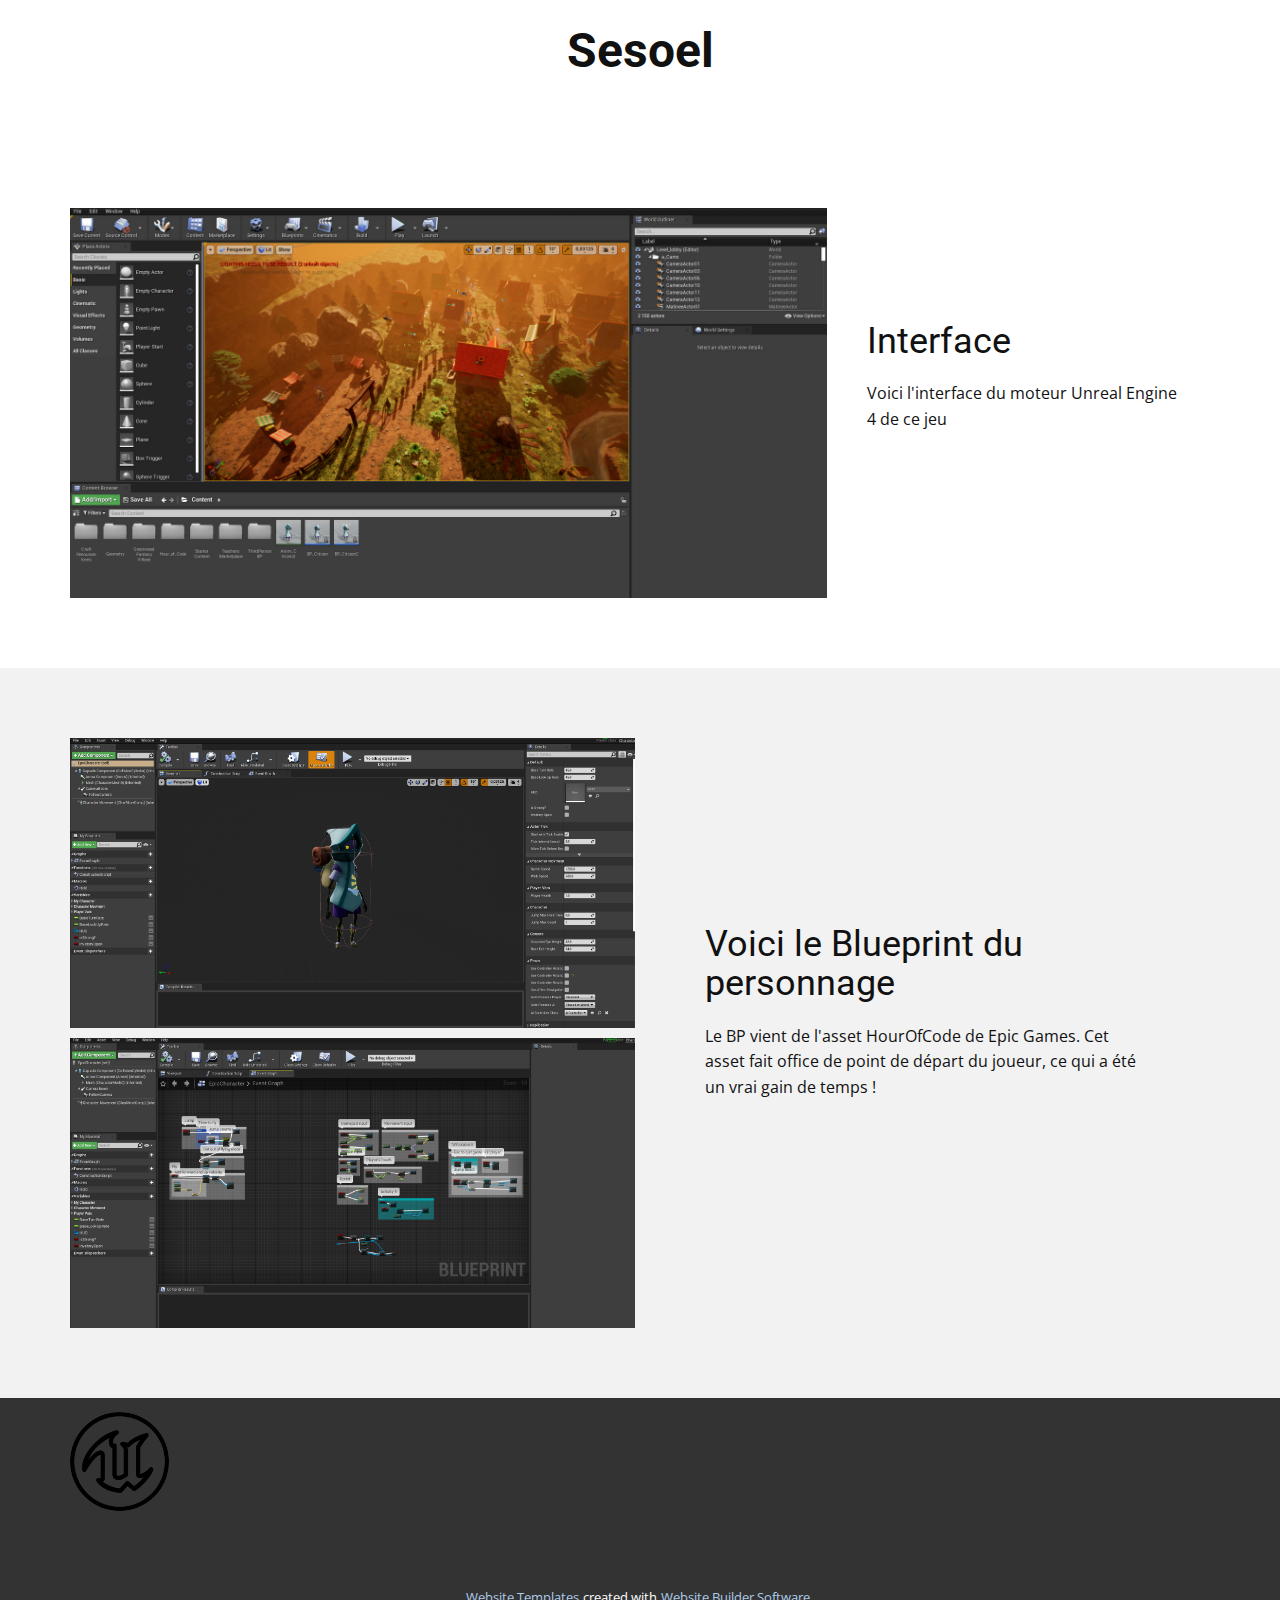
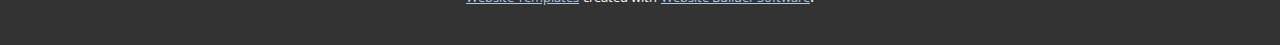
==== commit 4fc02eba: "Add files via upload" ====
--- a/A-propos.html
+++ b/A-propos.html
@@ -13,7 +13,6 @@
     <script class="u-script" type="text/javascript" src="nicepage.js" defer=""></script>
     <meta name="generator" content="Nicepage 4.8.2, nicepage.com">
     <link id="u-theme-google-font" rel="stylesheet" href="https://fonts.googleapis.com/css?family=Roboto:100,100i,300,300i,400,400i,500,500i,700,700i,900,900i|Open+Sans:300,300i,400,400i,500,500i,600,600i,700,700i,800,800i">
-    <link id="u-page-google-font" rel="stylesheet" href="https://fonts.googleapis.com/css?family=Lekton:400,400i,700">
     
     
     
@@ -28,35 +27,9 @@
     <meta property="og:type" content="website">
   </head>
   <body class="u-body u-xl-mode"><header class="u-clearfix u-header u-header" id="sec-edee"><div class="u-clearfix u-sheet u-sheet-1">
-        <img class="u-image u-image-default u-preserve-proportions u-image-1" src="images/SeekPng.com_unreal-engine-4-logo_4578991.png" alt="" data-image-width="1462" data-image-height="1462" data-href="Accueil.html" data-page-id="134110935">
-        <h1 class="u-custom-font u-text u-text-default u-text-1"> Sesoel</h1>
-        <nav class="u-menu u-menu-dropdown u-offcanvas u-menu-1">
-          <div class="menu-collapse" style="font-size: 1rem; letter-spacing: 0px;">
-            <a class="u-button-style u-custom-left-right-menu-spacing u-custom-padding-bottom u-custom-top-bottom-menu-spacing u-nav-link u-text-active-palette-1-base u-text-hover-palette-2-base" href="#">
-              <svg class="u-svg-link" viewBox="0 0 24 24"><use xmlns:xlink="http://www.w3.org/1999/xlink" xlink:href="#menu-hamburger"></use></svg>
-              <svg class="u-svg-content" version="1.1" id="menu-hamburger" viewBox="0 0 16 16" x="0px" y="0px" xmlns:xlink="http://www.w3.org/1999/xlink" xmlns="http://www.w3.org/2000/svg"><g><rect y="1" width="16" height="2"></rect><rect y="7" width="16" height="2"></rect><rect y="13" width="16" height="2"></rect>
-</g></svg>
-            </a>
-          </div>
-          <div class="u-custom-menu u-nav-container">
-            <ul class="u-nav u-unstyled u-nav-1"><li class="u-nav-item"><a class="u-button-style u-nav-link u-text-active-palette-1-base u-text-hover-palette-2-base" href="Accueil.html" style="padding: 10px 20px;">Accueil</a>
-</li><li class="u-nav-item"><a class="u-button-style u-nav-link u-text-active-palette-1-base u-text-hover-palette-2-base" href="A-propos.html" style="padding: 10px 20px;">A propos</a>
-</li><li class="u-nav-item"><a class="u-button-style u-nav-link u-text-active-palette-1-base u-text-hover-palette-2-base" href="Téléchargez.html" target="_blank" style="padding: 10px 20px;">Téléchargez</a>
-</li></ul>
-          </div>
-          <div class="u-custom-menu u-nav-container-collapse">
-            <div class="u-black u-container-style u-inner-container-layout u-opacity u-opacity-95 u-sidenav">
-              <div class="u-inner-container-layout u-sidenav-overflow">
-                <div class="u-menu-close"></div>
-                <ul class="u-align-center u-nav u-popupmenu-items u-unstyled u-nav-2"><li class="u-nav-item"><a class="u-button-style u-nav-link" href="Accueil.html">Accueil</a>
-</li><li class="u-nav-item"><a class="u-button-style u-nav-link" href="A-propos.html">A propos</a>
-</li><li class="u-nav-item"><a class="u-button-style u-nav-link" href="Téléchargez.html" target="_blank">Téléchargez</a>
-</li></ul>
-              </div>
-            </div>
-            <div class="u-black u-menu-overlay u-opacity u-opacity-70"></div>
-          </div>
-        </nav>
+        <h3 class="u-headline u-text u-text-default u-text-1">
+          <a href="/">Sesoel</a>
+        </h3>
       </div></header>
     <section class="u-clearfix u-section-1" id="sec-5482">
       <div class="u-clearfix u-sheet u-sheet-1">
--- a/nicepage.css
+++ b/nicepage.css
@@ -21416,12 +21416,12 @@
 .u-container-layout.u-container-layout.u-color-1-dark-3:before,
 .u-table-alt-color-1-dark-3 tr:nth-child(even) {
   color: #ffffff;
-  background-color: #333129;
+  background-color: #292e33;
 }
 .u-button-style.u-color-1-dark-3,
 .u-button-style.u-color-1-dark-3[class*="u-border-"] {
   color: #ffffff !important;
-  background-color: #333129 !important;
+  background-color: #292e33 !important;
 }
 .u-button-style.u-color-1-dark-3:hover,
 .u-button-style.u-color-1-dark-3[class*="u-border-"]:hover,
@@ -21434,7 +21434,7 @@
 li.active > .u-button-style.u-button-style.u-color-1-dark-3,
 li.active > .u-button-style.u-button-style.u-color-1-dark-3[class*="u-border-"] {
   color: #ffffff !important;
-  background-color: #2e2c25 !important;
+  background-color: #25292e !important;
 }
 .u-hover-color-1-dark-3:hover,
 .u-hover-color-1-dark-3[class*="u-border-"]:hover,
@@ -21457,10 +21457,10 @@
 li.active > a.u-button-style.u-button-style.u-active-color-1-dark-3,
 li.active > a.u-button-style.u-button-style.u-active-color-1-dark-3[class*="u-border-"] {
   color: #ffffff !important;
-  background-color: #333129 !important;
+  background-color: #292e33 !important;
 }
 a.u-link.u-hover-color-1-dark-3:hover {
-  color: #333129 !important;
+  color: #292e33 !important;
 }
 .u-color-1-dark-2,
 .u-body.u-color-1-dark-2,
@@ -21469,12 +21469,12 @@
 .u-container-layout.u-container-layout.u-color-1-dark-2:before,
 .u-table-alt-color-1-dark-2 tr:nth-child(even) {
   color: #ffffff;
-  background-color: #72683f;
+  background-color: #425465;
 }
 .u-button-style.u-color-1-dark-2,
 .u-button-style.u-color-1-dark-2[class*="u-border-"] {
   color: #ffffff !important;
-  background-color: #72683f !important;
+  background-color: #425465 !important;
 }
 .u-button-style.u-color-1-dark-2:hover,
 .u-button-style.u-color-1-dark-2[class*="u-border-"]:hover,
@@ -21487,7 +21487,7 @@
 li.active > .u-button-style.u-button-style.u-color-1-dark-2,
 li.active > .u-button-style.u-button-style.u-color-1-dark-2[class*="u-border-"] {
   color: #ffffff !important;
-  background-color: #675e39 !important;
+  background-color: #3b4c5b !important;
 }
 .u-hover-color-1-dark-2:hover,
 .u-hover-color-1-dark-2[class*="u-border-"]:hover,
@@ -21510,10 +21510,10 @@
 li.active > a.u-button-style.u-button-style.u-active-color-1-dark-2,
 li.active > a.u-button-style.u-button-style.u-active-color-1-dark-2[class*="u-border-"] {
   color: #ffffff !important;
-  background-color: #72683f !important;
+  background-color: #425465 !important;
 }
 a.u-link.u-hover-color-1-dark-2:hover {
-  color: #72683f !important;
+  color: #425465 !important;
 }
 .u-color-1-dark-1,
 .u-body.u-color-1-dark-1,
@@ -21522,12 +21522,12 @@
 .u-container-layout.u-container-layout.u-color-1-dark-1:before,
 .u-table-alt-color-1-dark-1 tr:nth-child(even) {
   color: #ffffff;
-  background-color: #b29a36;
+  background-color: #4c7397;
 }
 .u-button-style.u-color-1-dark-1,
 .u-button-style.u-color-1-dark-1[class*="u-border-"] {
   color: #ffffff !important;
-  background-color: #b29a36 !important;
+  background-color: #4c7397 !important;
 }
 .u-button-style.u-color-1-dark-1:hover,
 .u-button-style.u-color-1-dark-1[class*="u-border-"]:hover,
@@ -21540,7 +21540,7 @@
 li.active > .u-button-style.u-button-style.u-color-1-dark-1,
 li.active > .u-button-style.u-button-style.u-color-1-dark-1[class*="u-border-"] {
   color: #ffffff !important;
-  background-color: #a08b31 !important;
+  background-color: #446888 !important;
 }
 .u-hover-color-1-dark-1:hover,
 .u-hover-color-1-dark-1[class*="u-border-"]:hover,
@@ -21563,10 +21563,10 @@
 li.active > a.u-button-style.u-button-style.u-active-color-1-dark-1,
 li.active > a.u-button-style.u-button-style.u-active-color-1-dark-1[class*="u-border-"] {
   color: #ffffff !important;
-  background-color: #b29a36 !important;
+  background-color: #4c7397 !important;
 }
 a.u-link.u-hover-color-1-dark-1:hover {
-  color: #b29a36 !important;
+  color: #4c7397 !important;
 }
 .u-color-1,
 .u-body.u-color-1,
@@ -21574,13 +21574,13 @@
 .u-container-style.u-color-1:before,
 .u-container-layout.u-container-layout.u-color-1:before,
 .u-table-alt-color-1 tr:nth-child(even) {
-  color: #111111;
-  background-color: #f1c50e;
+  color: #ffffff;
+  background-color: #478ac9;
 }
 .u-button-style.u-color-1,
 .u-button-style.u-color-1[class*="u-border-"] {
-  color: #111111 !important;
-  background-color: #f1c50e !important;
+  color: #ffffff !important;
+  background-color: #478ac9 !important;
 }
 .u-button-style.u-color-1:hover,
 .u-button-style.u-color-1[class*="u-border-"]:hover,
@@ -21592,8 +21592,8 @@
 .u-button-style.u-button-style.u-color-1[class*="u-border-"].active,
 li.active > .u-button-style.u-button-style.u-color-1,
 li.active > .u-button-style.u-button-style.u-color-1[class*="u-border-"] {
-  color: #111111 !important;
-  background-color: #d9b10d !important;
+  color: #ffffff !important;
+  background-color: #387cbd !important;
 }
 .u-hover-color-1:hover,
 .u-hover-color-1[class*="u-border-"]:hover,
@@ -21615,11 +21615,11 @@
 a.u-button-style.u-button-style.active > .u-active-color-1[class*="u-border-"],
 li.active > a.u-button-style.u-button-style.u-active-color-1,
 li.active > a.u-button-style.u-button-style.u-active-color-1[class*="u-border-"] {
-  color: #111111 !important;
-  background-color: #f1c50e !important;
+  color: #ffffff !important;
+  background-color: #478ac9 !important;
 }
 a.u-link.u-hover-color-1:hover {
-  color: #f1c50e !important;
+  color: #478ac9 !important;
 }
 .u-color-1-light-1,
 .u-body.u-color-1-light-1,
@@ -21627,13 +21627,13 @@
 .u-container-style.u-color-1-light-1:before,
 .u-container-layout.u-container-layout.u-color-1-light-1:before,
 .u-table-alt-color-1-light-1 tr:nth-child(even) {
-  color: #111111;
-  background-color: #f5d654;
+  color: #ffffff;
+  background-color: #77aad9;
 }
 .u-button-style.u-color-1-light-1,
 .u-button-style.u-color-1-light-1[class*="u-border-"] {
-  color: #111111 !important;
-  background-color: #f5d654 !important;
+  color: #ffffff !important;
+  background-color: #77aad9 !important;
 }
 .u-button-style.u-color-1-light-1:hover,
 .u-button-style.u-color-1-light-1[class*="u-border-"]:hover,
@@ -21645,8 +21645,8 @@
 .u-button-style.u-button-style.u-color-1-light-1[class*="u-border-"].active,
 li.active > .u-button-style.u-button-style.u-color-1-light-1,
 li.active > .u-button-style.u-button-style.u-color-1-light-1[class*="u-border-"] {
-  color: #111111 !important;
-  background-color: #f3cf35 !important;
+  color: #ffffff !important;
+  background-color: #5d9ad2 !important;
 }
 .u-hover-color-1-light-1:hover,
 .u-hover-color-1-light-1[class*="u-border-"]:hover,
@@ -21668,11 +21668,11 @@
 a.u-button-style.u-button-style.active > .u-active-color-1-light-1[class*="u-border-"],
 li.active > a.u-button-style.u-button-style.u-active-color-1-light-1,
 li.active > a.u-button-style.u-button-style.u-active-color-1-light-1[class*="u-border-"] {
-  color: #111111 !important;
-  background-color: #f5d654 !important;
+  color: #ffffff !important;
+  background-color: #77aad9 !important;
 }
 a.u-link.u-hover-color-1-light-1:hover {
-  color: #f5d654 !important;
+  color: #77aad9 !important;
 }
 .u-color-1-light-2,
 .u-body.u-color-1-light-2,
@@ -21681,12 +21681,12 @@
 .u-container-layout.u-container-layout.u-color-1-light-2:before,
 .u-table-alt-color-1-light-2 tr:nth-child(even) {
   color: #111111;
-  background-color: #f9e79b;
+  background-color: #adcce9;
 }
 .u-button-style.u-color-1-light-2,
 .u-button-style.u-color-1-light-2[class*="u-border-"] {
   color: #111111 !important;
-  background-color: #f9e79b !important;
+  background-color: #adcce9 !important;
 }
 .u-button-style.u-color-1-light-2:hover,
 .u-button-style.u-color-1-light-2[class*="u-border-"]:hover,
@@ -21699,7 +21699,7 @@
 li.active > .u-button-style.u-button-style.u-color-1-light-2,
 li.active > .u-button-style.u-button-style.u-color-1-light-2[class*="u-border-"] {
   color: #111111 !important;
-  background-color: #f7de75 !important;
+  background-color: #8db8e0 !important;
 }
 .u-hover-color-1-light-2:hover,
 .u-hover-color-1-light-2[class*="u-border-"]:hover,
@@ -21722,10 +21722,10 @@
 li.active > a.u-button-style.u-button-style.u-active-color-1-light-2,
 li.active > a.u-button-style.u-button-style.u-active-color-1-light-2[class*="u-border-"] {
   color: #111111 !important;
-  background-color: #f9e79b !important;
+  background-color: #adcce9 !important;
 }
 a.u-link.u-hover-color-1-light-2:hover {
-  color: #f9e79b !important;
+  color: #adcce9 !important;
 }
 .u-color-1-light-3,
 .u-body.u-color-1-light-3,
@@ -21734,12 +21734,12 @@
 .u-container-layout.u-container-layout.u-color-1-light-3:before,
 .u-table-alt-color-1-light-3 tr:nth-child(even) {
   color: #111111;
-  background-color: #fef9e6;
+  background-color: #e9f2fa;
 }
 .u-button-style.u-color-1-light-3,
 .u-button-style.u-color-1-light-3[class*="u-border-"] {
   color: #111111 !important;
-  background-color: #fef9e6 !important;
+  background-color: #e9f2fa !important;
 }
 .u-button-style.u-color-1-light-3:hover,
 .u-button-style.u-color-1-light-3[class*="u-border-"]:hover,
@@ -21752,7 +21752,7 @@
 li.active > .u-button-style.u-button-style.u-color-1-light-3,
 li.active > .u-button-style.u-button-style.u-color-1-light-3[class*="u-border-"] {
   color: #111111 !important;
-  background-color: #fceeb7 !important;
+  background-color: #c2dbf1 !important;
 }
 .u-hover-color-1-light-3:hover,
 .u-hover-color-1-light-3[class*="u-border-"]:hover,
@@ -21775,10 +21775,10 @@
 li.active > a.u-button-style.u-button-style.u-active-color-1-light-3,
 li.active > a.u-button-style.u-button-style.u-active-color-1-light-3[class*="u-border-"] {
   color: #111111 !important;
-  background-color: #fef9e6 !important;
+  background-color: #e9f2fa !important;
 }
 a.u-link.u-hover-color-1-light-3:hover {
-  color: #fef9e6 !important;
+  color: #e9f2fa !important;
 }
 .u-color-1-base,
 .u-body.u-color-1-base,
@@ -21786,13 +21786,13 @@
 .u-container-style.u-color-1-base:before,
 .u-container-layout.u-container-layout.u-color-1-base:before,
 .u-table-alt-color-1-base tr:nth-child(even) {
-  color: #111111;
-  background-color: #f1c50e;
+  color: #ffffff;
+  background-color: #478ac9;
 }
 .u-button-style.u-color-1-base,
 .u-button-style.u-color-1-base[class*="u-border-"] {
-  color: #111111 !important;
-  background-color: #f1c50e !important;
+  color: #ffffff !important;
+  background-color: #478ac9 !important;
 }
 .u-button-style.u-color-1-base:hover,
 .u-button-style.u-color-1-base[class*="u-border-"]:hover,
@@ -21804,8 +21804,8 @@
 .u-button-style.u-button-style.u-color-1-base[class*="u-border-"].active,
 li.active > .u-button-style.u-button-style.u-color-1-base,
 li.active > .u-button-style.u-button-style.u-color-1-base[class*="u-border-"] {
-  color: #111111 !important;
-  background-color: #d9b10d !important;
+  color: #ffffff !important;
+  background-color: #387cbd !important;
 }
 .u-hover-color-1-base:hover,
 .u-hover-color-1-base[class*="u-border-"]:hover,
@@ -21827,11 +21827,11 @@
 a.u-button-style.u-button-style.active > .u-active-color-1-base[class*="u-border-"],
 li.active > a.u-button-style.u-button-style.u-active-color-1-base,
 li.active > a.u-button-style.u-button-style.u-active-color-1-base[class*="u-border-"] {
-  color: #111111 !important;
-  background-color: #f1c50e !important;
+  color: #ffffff !important;
+  background-color: #478ac9 !important;
 }
 a.u-link.u-hover-color-1-base:hover {
-  color: #f1c50e !important;
+  color: #478ac9 !important;
 }
 .u-color-2-dark-3,
 .u-body.u-color-2-dark-3,
@@ -21840,12 +21840,12 @@
 .u-container-layout.u-container-layout.u-color-2-dark-3:before,
 .u-table-alt-color-2-dark-3 tr:nth-child(even) {
   color: #ffffff;
-  background-color: #293332;
+  background-color: #332929;
 }
 .u-button-style.u-color-2-dark-3,
 .u-button-style.u-color-2-dark-3[class*="u-border-"] {
   color: #ffffff !important;
-  background-color: #293332 !important;
+  background-color: #332929 !important;
 }
 .u-button-style.u-color-2-dark-3:hover,
 .u-button-style.u-color-2-dark-3[class*="u-border-"]:hover,
@@ -21858,7 +21858,7 @@
 li.active > .u-button-style.u-button-style.u-color-2-dark-3,
 li.active > .u-button-style.u-button-style.u-color-2-dark-3[class*="u-border-"] {
   color: #ffffff !important;
-  background-color: #252e2d !important;
+  background-color: #2e2525 !important;
 }
 .u-hover-color-2-dark-3:hover,
 .u-hover-color-2-dark-3[class*="u-border-"]:hover,
@@ -21881,10 +21881,10 @@
 li.active > a.u-button-style.u-button-style.u-active-color-2-dark-3,
 li.active > a.u-button-style.u-button-style.u-active-color-2-dark-3[class*="u-border-"] {
   color: #ffffff !important;
-  background-color: #293332 !important;
+  background-color: #332929 !important;
 }
 a.u-link.u-hover-color-2-dark-3:hover {
-  color: #293332 !important;
+  color: #332929 !important;
 }
 .u-color-2-dark-2,
 .u-body.u-color-2-dark-2,
@@ -21893,12 +21893,12 @@
 .u-container-layout.u-container-layout.u-color-2-dark-2:before,
 .u-table-alt-color-2-dark-2 tr:nth-child(even) {
   color: #ffffff;
-  background-color: #41807c;
+  background-color: #6b4748;
 }
 .u-button-style.u-color-2-dark-2,
 .u-button-style.u-color-2-dark-2[class*="u-border-"] {
   color: #ffffff !important;
-  background-color: #41807c !important;
+  background-color: #6b4748 !important;
 }
 .u-button-style.u-color-2-dark-2:hover,
 .u-button-style.u-color-2-dark-2[class*="u-border-"]:hover,
@@ -21911,7 +21911,7 @@
 li.active > .u-button-style.u-button-style.u-color-2-dark-2,
 li.active > .u-button-style.u-button-style.u-color-2-dark-2[class*="u-border-"] {
   color: #ffffff !important;
-  background-color: #3a7370 !important;
+  background-color: #604041 !important;
 }
 .u-hover-color-2-dark-2:hover,
 .u-hover-color-2-dark-2[class*="u-border-"]:hover,
@@ -21934,10 +21934,10 @@
 li.active > a.u-button-style.u-button-style.u-active-color-2-dark-2,
 li.active > a.u-button-style.u-button-style.u-active-color-2-dark-2[class*="u-border-"] {
   color: #ffffff !important;
-  background-color: #41807c !important;
+  background-color: #6b4748 !important;
 }
 a.u-link.u-hover-color-2-dark-2:hover {
-  color: #41807c !important;
+  color: #6b4748 !important;
 }
 .u-color-2-dark-1,
 .u-body.u-color-2-dark-1,
@@ -21946,12 +21946,12 @@
 .u-container-layout.u-container-layout.u-color-2-dark-1:before,
 .u-table-alt-color-2-dark-1 tr:nth-child(even) {
   color: #ffffff;
-  background-color: #2cccc4;
+  background-color: #a35559;
 }
 .u-button-style.u-color-2-dark-1,
 .u-button-style.u-color-2-dark-1[class*="u-border-"] {
   color: #ffffff !important;
-  background-color: #2cccc4 !important;
+  background-color: #a35559 !important;
 }
 .u-button-style.u-color-2-dark-1:hover,
 .u-button-style.u-color-2-dark-1[class*="u-border-"]:hover,
@@ -21964,7 +21964,7 @@
 li.active > .u-button-style.u-button-style.u-color-2-dark-1,
 li.active > .u-button-style.u-button-style.u-color-2-dark-1[class*="u-border-"] {
   color: #ffffff !important;
-  background-color: #28b8b0 !important;
+  background-color: #934c50 !important;
 }
 .u-hover-color-2-dark-1:hover,
 .u-hover-color-2-dark-1[class*="u-border-"]:hover,
@@ -21987,10 +21987,10 @@
 li.active > a.u-button-style.u-button-style.u-active-color-2-dark-1,
 li.active > a.u-button-style.u-button-style.u-active-color-2-dark-1[class*="u-border-"] {
   color: #ffffff !important;
-  background-color: #2cccc4 !important;
+  background-color: #a35559 !important;
 }
 a.u-link.u-hover-color-2-dark-1:hover {
-  color: #2cccc4 !important;
+  color: #a35559 !important;
 }
 .u-color-2,
 .u-body.u-color-2,
@@ -21998,13 +21998,13 @@
 .u-container-style.u-color-2:before,
 .u-container-layout.u-container-layout.u-color-2:before,
 .u-table-alt-color-2 tr:nth-child(even) {
-  color: #111111;
-  background-color: #3be8e0;
+  color: #ffffff;
+  background-color: #db545a;
 }
 .u-button-style.u-color-2,
 .u-button-style.u-color-2[class*="u-border-"] {
-  color: #111111 !important;
-  background-color: #3be8e0 !important;
+  color: #ffffff !important;
+  background-color: #db545a !important;
 }
 .u-button-style.u-color-2:hover,
 .u-button-style.u-color-2[class*="u-border-"]:hover,
@@ -22016,8 +22016,8 @@
 .u-button-style.u-button-style.u-color-2[class*="u-border-"].active,
 li.active > .u-button-style.u-button-style.u-color-2,
 li.active > .u-button-style.u-button-style.u-color-2[class*="u-border-"] {
-  color: #111111 !important;
-  background-color: #21e5dc !important;
+  color: #ffffff !important;
+  background-color: #d63b42 !important;
 }
 .u-hover-color-2:hover,
 .u-hover-color-2[class*="u-border-"]:hover,
@@ -22039,11 +22039,11 @@
 a.u-button-style.u-button-style.active > .u-active-color-2[class*="u-border-"],
 li.active > a.u-button-style.u-button-style.u-active-color-2,
 li.active > a.u-button-style.u-button-style.u-active-color-2[class*="u-border-"] {
-  color: #111111 !important;
-  background-color: #3be8e0 !important;
+  color: #ffffff !important;
+  background-color: #db545a !important;
 }
 a.u-link.u-hover-color-2:hover {
-  color: #3be8e0 !important;
+  color: #db545a !important;
 }
 .u-color-2-light-1,
 .u-body.u-color-2-light-1,
@@ -22051,13 +22051,13 @@
 .u-container-style.u-color-2-light-1:before,
 .u-container-layout.u-container-layout.u-color-2-light-1:before,
 .u-table-alt-color-2-light-1 tr:nth-child(even) {
-  color: #111111;
-  background-color: #72efe9;
+  color: #ffffff;
+  background-color: #e68387;
 }
 .u-button-style.u-color-2-light-1,
 .u-button-style.u-color-2-light-1[class*="u-border-"] {
-  color: #111111 !important;
-  background-color: #72efe9 !important;
+  color: #ffffff !important;
+  background-color: #e68387 !important;
 }
 .u-button-style.u-color-2-light-1:hover,
 .u-button-style.u-color-2-light-1[class*="u-border-"]:hover,
@@ -22069,8 +22069,8 @@
 .u-button-style.u-button-style.u-color-2-light-1[class*="u-border-"].active,
 li.active > .u-button-style.u-button-style.u-color-2-light-1,
 li.active > .u-button-style.u-button-style.u-color-2-light-1[class*="u-border-"] {
-  color: #111111 !important;
-  background-color: #52ebe4 !important;
+  color: #ffffff !important;
+  background-color: #e0656a !important;
 }
 .u-hover-color-2-light-1:hover,
 .u-hover-color-2-light-1[class*="u-border-"]:hover,
@@ -22092,11 +22092,11 @@
 a.u-button-style.u-button-style.active > .u-active-color-2-light-1[class*="u-border-"],
 li.active > a.u-button-style.u-button-style.u-active-color-2-light-1,
 li.active > a.u-button-style.u-button-style.u-active-color-2-light-1[class*="u-border-"] {
-  color: #111111 !important;
-  background-color: #72efe9 !important;
+  color: #ffffff !important;
+  background-color: #e68387 !important;
 }
 a.u-link.u-hover-color-2-light-1:hover {
-  color: #72efe9 !important;
+  color: #e68387 !important;
 }
 .u-color-2-light-2,
 .u-body.u-color-2-light-2,
@@ -22105,12 +22105,12 @@
 .u-container-layout.u-container-layout.u-color-2-light-2:before,
 .u-table-alt-color-2-light-2 tr:nth-child(even) {
   color: #111111;
-  background-color: #adf6f2;
+  background-color: #f1b5b8;
 }
 .u-button-style.u-color-2-light-2,
 .u-button-style.u-color-2-light-2[class*="u-border-"] {
   color: #111111 !important;
-  background-color: #adf6f2 !important;
+  background-color: #f1b5b8 !important;
 }
 .u-button-style.u-color-2-light-2:hover,
 .u-button-style.u-color-2-light-2[class*="u-border-"]:hover,
@@ -22123,7 +22123,7 @@
 li.active > .u-button-style.u-button-style.u-color-2-light-2,
 li.active > .u-button-style.u-button-style.u-color-2-light-2[class*="u-border-"] {
   color: #111111 !important;
-  background-color: #87f2ec !important;
+  background-color: #ea9296 !important;
 }
 .u-hover-color-2-light-2:hover,
 .u-hover-color-2-light-2[class*="u-border-"]:hover,
@@ -22146,10 +22146,10 @@
 li.active > a.u-button-style.u-button-style.u-active-color-2-light-2,
 li.active > a.u-button-style.u-button-style.u-active-color-2-light-2[class*="u-border-"] {
   color: #111111 !important;
-  background-color: #adf6f2 !important;
+  background-color: #f1b5b8 !important;
 }
 a.u-link.u-hover-color-2-light-2:hover {
-  color: #adf6f2 !important;
+  color: #f1b5b8 !important;
 }
 .u-color-2-light-3,
 .u-body.u-color-2-light-3,
@@ -22158,12 +22158,12 @@
 .u-container-layout.u-container-layout.u-color-2-light-3:before,
 .u-table-alt-color-2-light-3 tr:nth-child(even) {
   color: #111111;
-  background-color: #eafdfc;
+  background-color: #fbeced;
 }
 .u-button-style.u-color-2-light-3,
 .u-button-style.u-color-2-light-3[class*="u-border-"] {
   color: #111111 !important;
-  background-color: #eafdfc !important;
+  background-color: #fbeced !important;
 }
 .u-button-style.u-color-2-light-3:hover,
 .u-button-style.u-color-2-light-3[class*="u-border-"]:hover,
@@ -22176,7 +22176,7 @@
 li.active > .u-button-style.u-button-style.u-color-2-light-3,
 li.active > .u-button-style.u-button-style.u-color-2-light-3[class*="u-border-"] {
   color: #111111 !important;
-  background-color: #bef9f6 !important;
+  background-color: #f3c4c7 !important;
 }
 .u-hover-color-2-light-3:hover,
 .u-hover-color-2-light-3[class*="u-border-"]:hover,
@@ -22199,10 +22199,10 @@
 li.active > a.u-button-style.u-button-style.u-active-color-2-light-3,
 li.active > a.u-button-style.u-button-style.u-active-color-2-light-3[class*="u-border-"] {
   color: #111111 !important;
-  background-color: #eafdfc !important;
+  background-color: #fbeced !important;
 }
 a.u-link.u-hover-color-2-light-3:hover {
-  color: #eafdfc !important;
+  color: #fbeced !important;
 }
 .u-color-2-base,
 .u-body.u-color-2-base,
@@ -22211,12 +22211,12 @@
 .u-container-layout.u-container-layout.u-color-2-base:before,
 .u-table-alt-color-2-base tr:nth-child(even) {
   color: #ffffff;
-  background-color: #2cccc4;
+  background-color: #db545a;
 }
 .u-button-style.u-color-2-base,
 .u-button-style.u-color-2-base[class*="u-border-"] {
   color: #ffffff !important;
-  background-color: #2cccc4 !important;
+  background-color: #db545a !important;
 }
 .u-button-style.u-color-2-base:hover,
 .u-button-style.u-color-2-base[class*="u-border-"]:hover,
@@ -22229,7 +22229,7 @@
 li.active > .u-button-style.u-button-style.u-color-2-base,
 li.active > .u-button-style.u-button-style.u-color-2-base[class*="u-border-"] {
   color: #ffffff !important;
-  background-color: #28b8b0 !important;
+  background-color: #d63b42 !important;
 }
 .u-hover-color-2-base:hover,
 .u-hover-color-2-base[class*="u-border-"]:hover,
@@ -22252,10 +22252,10 @@
 li.active > a.u-button-style.u-button-style.u-active-color-2-base,
 li.active > a.u-button-style.u-button-style.u-active-color-2-base[class*="u-border-"] {
   color: #ffffff !important;
-  background-color: #2cccc4 !important;
+  background-color: #db545a !important;
 }
 a.u-link.u-hover-color-2-base:hover {
-  color: #2cccc4 !important;
+  color: #db545a !important;
 }
 .u-color-3-dark-3,
 .u-body.u-color-3-dark-3,
@@ -22264,12 +22264,12 @@
 .u-container-layout.u-container-layout.u-color-3-dark-3:before,
 .u-table-alt-color-3-dark-3 tr:nth-child(even) {
   color: #ffffff;
-  background-color: #292d33;
+  background-color: #333129;
 }
 .u-button-style.u-color-3-dark-3,
 .u-button-style.u-color-3-dark-3[class*="u-border-"] {
   color: #ffffff !important;
-  background-color: #292d33 !important;
+  background-color: #333129 !important;
 }
 .u-button-style.u-color-3-dark-3:hover,
 .u-button-style.u-color-3-dark-3[class*="u-border-"]:hover,
@@ -22282,7 +22282,7 @@
 li.active > .u-button-style.u-button-style.u-color-3-dark-3,
 li.active > .u-button-style.u-button-style.u-color-3-dark-3[class*="u-border-"] {
   color: #ffffff !important;
-  background-color: #25292e !important;
+  background-color: #2e2c25 !important;
 }
 .u-hover-color-3-dark-3:hover,
 .u-hover-color-3-dark-3[class*="u-border-"]:hover,
@@ -22305,10 +22305,10 @@
 li.active > a.u-button-style.u-button-style.u-active-color-3-dark-3,
 li.active > a.u-button-style.u-button-style.u-active-color-3-dark-3[class*="u-border-"] {
   color: #ffffff !important;
-  background-color: #292d33 !important;
+  background-color: #333129 !important;
 }
 a.u-link.u-hover-color-3-dark-3:hover {
-  color: #292d33 !important;
+  color: #333129 !important;
 }
 .u-color-3-dark-2,
 .u-body.u-color-3-dark-2,
@@ -22317,12 +22317,12 @@
 .u-container-layout.u-container-layout.u-color-3-dark-2:before,
 .u-table-alt-color-3-dark-2 tr:nth-child(even) {
   color: #ffffff;
-  background-color: #555c66;
+  background-color: #72683f;
 }
 .u-button-style.u-color-3-dark-2,
 .u-button-style.u-color-3-dark-2[class*="u-border-"] {
   color: #ffffff !important;
-  background-color: #555c66 !important;
+  background-color: #72683f !important;
 }
 .u-button-style.u-color-3-dark-2:hover,
 .u-button-style.u-color-3-dark-2[class*="u-border-"]:hover,
@@ -22335,7 +22335,7 @@
 li.active > .u-button-style.u-button-style.u-color-3-dark-2,
 li.active > .u-button-style.u-button-style.u-color-3-dark-2[class*="u-border-"] {
   color: #ffffff !important;
-  background-color: #4d535c !important;
+  background-color: #675e39 !important;
 }
 .u-hover-color-3-dark-2:hover,
 .u-hover-color-3-dark-2[class*="u-border-"]:hover,
@@ -22358,10 +22358,10 @@
 li.active > a.u-button-style.u-button-style.u-active-color-3-dark-2,
 li.active > a.u-button-style.u-button-style.u-active-color-3-dark-2[class*="u-border-"] {
   color: #ffffff !important;
-  background-color: #555c66 !important;
+  background-color: #72683f !important;
 }
 a.u-link.u-hover-color-3-dark-2:hover {
-  color: #555c66 !important;
+  color: #72683f !important;
 }
 .u-color-3-dark-1,
 .u-body.u-color-3-dark-1,
@@ -22370,12 +22370,12 @@
 .u-container-layout.u-container-layout.u-color-3-dark-1:before,
 .u-table-alt-color-3-dark-1 tr:nth-child(even) {
   color: #ffffff;
-  background-color: #858e99;
+  background-color: #b29a36;
 }
 .u-button-style.u-color-3-dark-1,
 .u-button-style.u-color-3-dark-1[class*="u-border-"] {
   color: #ffffff !important;
-  background-color: #858e99 !important;
+  background-color: #b29a36 !important;
 }
 .u-button-style.u-color-3-dark-1:hover,
 .u-button-style.u-color-3-dark-1[class*="u-border-"]:hover,
@@ -22388,7 +22388,7 @@
 li.active > .u-button-style.u-button-style.u-color-3-dark-1,
 li.active > .u-button-style.u-button-style.u-color-3-dark-1[class*="u-border-"] {
   color: #ffffff !important;
-  background-color: #75808c !important;
+  background-color: #a08b31 !important;
 }
 .u-hover-color-3-dark-1:hover,
 .u-hover-color-3-dark-1[class*="u-border-"]:hover,
@@ -22411,10 +22411,10 @@
 li.active > a.u-button-style.u-button-style.u-active-color-3-dark-1,
 li.active > a.u-button-style.u-button-style.u-active-color-3-dark-1[class*="u-border-"] {
   color: #ffffff !important;
-  background-color: #858e99 !important;
+  background-color: #b29a36 !important;
 }
 a.u-link.u-hover-color-3-dark-1:hover {
-  color: #858e99 !important;
+  color: #b29a36 !important;
 }
 .u-color-3,
 .u-body.u-color-3,
@@ -22423,12 +22423,12 @@
 .u-container-layout.u-container-layout.u-color-3:before,
 .u-table-alt-color-3 tr:nth-child(even) {
   color: #111111;
-  background-color: #b9c1cc;
+  background-color: #f1c50e;
 }
 .u-button-style.u-color-3,
 .u-button-style.u-color-3[class*="u-border-"] {
   color: #111111 !important;
-  background-color: #b9c1cc !important;
+  background-color: #f1c50e !important;
 }
 .u-button-style.u-color-3:hover,
 .u-button-style.u-color-3[class*="u-border-"]:hover,
@@ -22441,7 +22441,7 @@
 li.active > .u-button-style.u-button-style.u-color-3,
 li.active > .u-button-style.u-button-style.u-color-3[class*="u-border-"] {
   color: #111111 !important;
-  background-color: #a2adbc !important;
+  background-color: #d9b10d !important;
 }
 .u-hover-color-3:hover,
 .u-hover-color-3[class*="u-border-"]:hover,
@@ -22464,10 +22464,10 @@
 li.active > a.u-button-style.u-button-style.u-active-color-3,
 li.active > a.u-button-style.u-button-style.u-active-color-3[class*="u-border-"] {
   color: #111111 !important;
-  background-color: #b9c1cc !important;
+  background-color: #f1c50e !important;
 }
 a.u-link.u-hover-color-3:hover {
-  color: #b9c1cc !important;
+  color: #f1c50e !important;
 }
 .u-color-3-light-1,
 .u-body.u-color-3-light-1,
@@ -22476,12 +22476,12 @@
 .u-container-layout.u-container-layout.u-color-3-light-1:before,
 .u-table-alt-color-3-light-1 tr:nth-child(even) {
   color: #111111;
-  background-color: #ccd3db;
+  background-color: #f5d654;
 }
 .u-button-style.u-color-3-light-1,
 .u-button-style.u-color-3-light-1[class*="u-border-"] {
   color: #111111 !important;
-  background-color: #ccd3db !important;
+  background-color: #f5d654 !important;
 }
 .u-button-style.u-color-3-light-1:hover,
 .u-button-style.u-color-3-light-1[class*="u-border-"]:hover,
@@ -22494,7 +22494,7 @@
 li.active > .u-button-style.u-button-style.u-color-3-light-1,
 li.active > .u-button-style.u-button-style.u-color-3-light-1[class*="u-border-"] {
   color: #111111 !important;
-  background-color: #b3bec9 !important;
+  background-color: #f3cf35 !important;
 }
 .u-hover-color-3-light-1:hover,
 .u-hover-color-3-light-1[class*="u-border-"]:hover,
@@ -22517,10 +22517,10 @@
 li.active > a.u-button-style.u-button-style.u-active-color-3-light-1,
 li.active > a.u-button-style.u-button-style.u-active-color-3-light-1[class*="u-border-"] {
   color: #111111 !important;
-  background-color: #ccd3db !important;
+  background-color: #f5d654 !important;
 }
 a.u-link.u-hover-color-3-light-1:hover {
-  color: #ccd3db !important;
+  color: #f5d654 !important;
 }
 .u-color-3-light-2,
 .u-body.u-color-3-light-2,
@@ -22529,12 +22529,12 @@
 .u-container-layout.u-container-layout.u-color-3-light-2:before,
 .u-table-alt-color-3-light-2 tr:nth-child(even) {
   color: #111111;
-  background-color: #e0e5eb;
+  background-color: #f9e79b;
 }
 .u-button-style.u-color-3-light-2,
 .u-button-style.u-color-3-light-2[class*="u-border-"] {
   color: #111111 !important;
-  background-color: #e0e5eb !important;
+  background-color: #f9e79b !important;
 }
 .u-button-style.u-color-3-light-2:hover,
 .u-button-style.u-color-3-light-2[class*="u-border-"]:hover,
@@ -22547,7 +22547,7 @@
 li.active > .u-button-style.u-button-style.u-color-3-light-2,
 li.active > .u-button-style.u-button-style.u-color-3-light-2[class*="u-border-"] {
   color: #111111 !important;
-  background-color: #c4ced9 !important;
+  background-color: #f7de75 !important;
 }
 .u-hover-color-3-light-2:hover,
 .u-hover-color-3-light-2[class*="u-border-"]:hover,
@@ -22570,10 +22570,10 @@
 li.active > a.u-button-style.u-button-style.u-active-color-3-light-2,
 li.active > a.u-button-style.u-button-style.u-active-color-3-light-2[class*="u-border-"] {
   color: #111111 !important;
-  background-color: #e0e5eb !important;
+  background-color: #f9e79b !important;
 }
 a.u-link.u-hover-color-3-light-2:hover {
-  color: #e0e5eb !important;
+  color: #f9e79b !important;
 }
 .u-color-3-light-3,
 .u-body.u-color-3-light-3,
@@ -22582,12 +22582,12 @@
 .u-container-layout.u-container-layout.u-color-3-light-3:before,
 .u-table-alt-color-3-light-3 tr:nth-child(even) {
   color: #111111;
-  background-color: #f5f7fa;
+  background-color: #fef9e6;
 }
 .u-button-style.u-color-3-light-3,
 .u-button-style.u-color-3-light-3[class*="u-border-"] {
   color: #111111 !important;
-  background-color: #f5f7fa !important;
+  background-color: #fef9e6 !important;
 }
 .u-button-style.u-color-3-light-3:hover,
 .u-button-style.u-color-3-light-3[class*="u-border-"]:hover,
@@ -22600,7 +22600,7 @@
 li.active > .u-button-style.u-button-style.u-color-3-light-3,
 li.active > .u-button-style.u-button-style.u-color-3-light-3[class*="u-border-"] {
   color: #111111 !important;
-  background-color: #d4dde9 !important;
+  background-color: #fceeb7 !important;
 }
 .u-hover-color-3-light-3:hover,
 .u-hover-color-3-light-3[class*="u-border-"]:hover,
@@ -22623,10 +22623,10 @@
 li.active > a.u-button-style.u-button-style.u-active-color-3-light-3,
 li.active > a.u-button-style.u-button-style.u-active-color-3-light-3[class*="u-border-"] {
   color: #111111 !important;
-  background-color: #f5f7fa !important;
+  background-color: #fef9e6 !important;
 }
 a.u-link.u-hover-color-3-light-3:hover {
-  color: #f5f7fa !important;
+  color: #fef9e6 !important;
 }
 .u-color-3-base,
 .u-body.u-color-3-base,
@@ -22635,12 +22635,12 @@
 .u-container-layout.u-container-layout.u-color-3-base:before,
 .u-table-alt-color-3-base tr:nth-child(even) {
   color: #111111;
-  background-color: #b9c1cc;
+  background-color: #f1c50e;
 }
 .u-button-style.u-color-3-base,
 .u-button-style.u-color-3-base[class*="u-border-"] {
   color: #111111 !important;
-  background-color: #b9c1cc !important;
+  background-color: #f1c50e !important;
 }
 .u-button-style.u-color-3-base:hover,
 .u-button-style.u-color-3-base[class*="u-border-"]:hover,
@@ -22653,7 +22653,7 @@
 li.active > .u-button-style.u-button-style.u-color-3-base,
 li.active > .u-button-style.u-button-style.u-color-3-base[class*="u-border-"] {
   color: #111111 !important;
-  background-color: #a2adbc !important;
+  background-color: #d9b10d !important;
 }
 .u-hover-color-3-base:hover,
 .u-hover-color-3-base[class*="u-border-"]:hover,
@@ -22676,10 +22676,10 @@
 li.active > a.u-button-style.u-button-style.u-active-color-3-base,
 li.active > a.u-button-style.u-button-style.u-active-color-3-base[class*="u-border-"] {
   color: #111111 !important;
-  background-color: #b9c1cc !important;
+  background-color: #f1c50e !important;
 }
 a.u-link.u-hover-color-3-base:hover {
-  color: #b9c1cc !important;
+  color: #f1c50e !important;
 }
 .u-color-4-dark-3,
 .u-body.u-color-4-dark-3,
@@ -22688,12 +22688,12 @@
 .u-container-layout.u-container-layout.u-color-4-dark-3:before,
 .u-table-alt-color-4-dark-3 tr:nth-child(even) {
   color: #ffffff;
-  background-color: #292e33;
+  background-color: #293332;
 }
 .u-button-style.u-color-4-dark-3,
 .u-button-style.u-color-4-dark-3[class*="u-border-"] {
   color: #ffffff !important;
-  background-color: #292e33 !important;
+  background-color: #293332 !important;
 }
 .u-button-style.u-color-4-dark-3:hover,
 .u-button-style.u-color-4-dark-3[class*="u-border-"]:hover,
@@ -22706,7 +22706,7 @@
 li.active > .u-button-style.u-button-style.u-color-4-dark-3,
 li.active > .u-button-style.u-button-style.u-color-4-dark-3[class*="u-border-"] {
   color: #ffffff !important;
-  background-color: #25292e !important;
+  background-color: #252e2d !important;
 }
 .u-hover-color-4-dark-3:hover,
 .u-hover-color-4-dark-3[class*="u-border-"]:hover,
@@ -22729,10 +22729,10 @@
 li.active > a.u-button-style.u-button-style.u-active-color-4-dark-3,
 li.active > a.u-button-style.u-button-style.u-active-color-4-dark-3[class*="u-border-"] {
   color: #ffffff !important;
-  background-color: #292e33 !important;
+  background-color: #293332 !important;
 }
 a.u-link.u-hover-color-4-dark-3:hover {
-  color: #292e33 !important;
+  color: #293332 !important;
 }
 .u-color-4-dark-2,
 .u-body.u-color-4-dark-2,
@@ -22741,12 +22741,12 @@
 .u-container-layout.u-container-layout.u-color-4-dark-2:before,
 .u-table-alt-color-4-dark-2 tr:nth-child(even) {
   color: #ffffff;
-  background-color: #425465;
+  background-color: #41807c;
 }
 .u-button-style.u-color-4-dark-2,
 .u-button-style.u-color-4-dark-2[class*="u-border-"] {
   color: #ffffff !important;
-  background-color: #425465 !important;
+  background-color: #41807c !important;
 }
 .u-button-style.u-color-4-dark-2:hover,
 .u-button-style.u-color-4-dark-2[class*="u-border-"]:hover,
@@ -22759,7 +22759,7 @@
 li.active > .u-button-style.u-button-style.u-color-4-dark-2,
 li.active > .u-button-style.u-button-style.u-color-4-dark-2[class*="u-border-"] {
   color: #ffffff !important;
-  background-color: #3b4c5b !important;
+  background-color: #3a7370 !important;
 }
 .u-hover-color-4-dark-2:hover,
 .u-hover-color-4-dark-2[class*="u-border-"]:hover,
@@ -22782,10 +22782,10 @@
 li.active > a.u-button-style.u-button-style.u-active-color-4-dark-2,
 li.active > a.u-button-style.u-button-style.u-active-color-4-dark-2[class*="u-border-"] {
   color: #ffffff !important;
-  background-color: #425465 !important;
+  background-color: #41807c !important;
 }
 a.u-link.u-hover-color-4-dark-2:hover {
-  color: #425465 !important;
+  color: #41807c !important;
 }
 .u-color-4-dark-1,
 .u-body.u-color-4-dark-1,
@@ -22794,12 +22794,12 @@
 .u-container-layout.u-container-layout.u-color-4-dark-1:before,
 .u-table-alt-color-4-dark-1 tr:nth-child(even) {
   color: #ffffff;
-  background-color: #4c7397;
+  background-color: #2cccc4;
 }
 .u-button-style.u-color-4-dark-1,
 .u-button-style.u-color-4-dark-1[class*="u-border-"] {
   color: #ffffff !important;
-  background-color: #4c7397 !important;
+  background-color: #2cccc4 !important;
 }
 .u-button-style.u-color-4-dark-1:hover,
 .u-button-style.u-color-4-dark-1[class*="u-border-"]:hover,
@@ -22812,7 +22812,7 @@
 li.active > .u-button-style.u-button-style.u-color-4-dark-1,
 li.active > .u-button-style.u-button-style.u-color-4-dark-1[class*="u-border-"] {
   color: #ffffff !important;
-  background-color: #446888 !important;
+  background-color: #28b8b0 !important;
 }
 .u-hover-color-4-dark-1:hover,
 .u-hover-color-4-dark-1[class*="u-border-"]:hover,
@@ -22835,10 +22835,10 @@
 li.active > a.u-button-style.u-button-style.u-active-color-4-dark-1,
 li.active > a.u-button-style.u-button-style.u-active-color-4-dark-1[class*="u-border-"] {
   color: #ffffff !important;
-  background-color: #4c7397 !important;
+  background-color: #2cccc4 !important;
 }
 a.u-link.u-hover-color-4-dark-1:hover {
-  color: #4c7397 !important;
+  color: #2cccc4 !important;
 }
 .u-color-4,
 .u-body.u-color-4,
@@ -22846,13 +22846,13 @@
 .u-container-style.u-color-4:before,
 .u-container-layout.u-container-layout.u-color-4:before,
 .u-table-alt-color-4 tr:nth-child(even) {
-  color: #ffffff;
-  background-color: #478ac9;
+  color: #111111;
+  background-color: #3be8e0;
 }
 .u-button-style.u-color-4,
 .u-button-style.u-color-4[class*="u-border-"] {
-  color: #ffffff !important;
-  background-color: #478ac9 !important;
+  color: #111111 !important;
+  background-color: #3be8e0 !important;
 }
 .u-button-style.u-color-4:hover,
 .u-button-style.u-color-4[class*="u-border-"]:hover,
@@ -22864,8 +22864,8 @@
 .u-button-style.u-button-style.u-color-4[class*="u-border-"].active,
 li.active > .u-button-style.u-button-style.u-color-4,
 li.active > .u-button-style.u-button-style.u-color-4[class*="u-border-"] {
-  color: #ffffff !important;
-  background-color: #387cbd !important;
+  color: #111111 !important;
+  background-color: #21e5dc !important;
 }
 .u-hover-color-4:hover,
 .u-hover-color-4[class*="u-border-"]:hover,
@@ -22887,11 +22887,11 @@
 a.u-button-style.u-button-style.active > .u-active-color-4[class*="u-border-"],
 li.active > a.u-button-style.u-button-style.u-active-color-4,
 li.active > a.u-button-style.u-button-style.u-active-color-4[class*="u-border-"] {
-  color: #ffffff !important;
-  background-color: #478ac9 !important;
+  color: #111111 !important;
+  background-color: #3be8e0 !important;
 }
 a.u-link.u-hover-color-4:hover {
-  color: #478ac9 !important;
+  color: #3be8e0 !important;
 }
 .u-color-4-light-1,
 .u-body.u-color-4-light-1,
@@ -22899,13 +22899,13 @@
 .u-container-style.u-color-4-light-1:before,
 .u-container-layout.u-container-layout.u-color-4-light-1:before,
 .u-table-alt-color-4-light-1 tr:nth-child(even) {
-  color: #ffffff;
-  background-color: #77aad9;
+  color: #111111;
+  background-color: #72efe9;
 }
 .u-button-style.u-color-4-light-1,
 .u-button-style.u-color-4-light-1[class*="u-border-"] {
-  color: #ffffff !important;
-  background-color: #77aad9 !important;
+  color: #111111 !important;
+  background-color: #72efe9 !important;
 }
 .u-button-style.u-color-4-light-1:hover,
 .u-button-style.u-color-4-light-1[class*="u-border-"]:hover,
@@ -22917,8 +22917,8 @@
 .u-button-style.u-button-style.u-color-4-light-1[class*="u-border-"].active,
 li.active > .u-button-style.u-button-style.u-color-4-light-1,
 li.active > .u-button-style.u-button-style.u-color-4-light-1[class*="u-border-"] {
-  color: #ffffff !important;
-  background-color: #5d9ad2 !important;
+  color: #111111 !important;
+  background-color: #52ebe4 !important;
 }
 .u-hover-color-4-light-1:hover,
 .u-hover-color-4-light-1[class*="u-border-"]:hover,
@@ -22940,11 +22940,11 @@
 a.u-button-style.u-button-style.active > .u-active-color-4-light-1[class*="u-border-"],
 li.active > a.u-button-style.u-button-style.u-active-color-4-light-1,
 li.active > a.u-button-style.u-button-style.u-active-color-4-light-1[class*="u-border-"] {
-  color: #ffffff !important;
-  background-color: #77aad9 !important;
+  color: #111111 !important;
+  background-color: #72efe9 !important;
 }
 a.u-link.u-hover-color-4-light-1:hover {
-  color: #77aad9 !important;
+  color: #72efe9 !important;
 }
 .u-color-4-light-2,
 .u-body.u-color-4-light-2,
@@ -22953,12 +22953,12 @@
 .u-container-layout.u-container-layout.u-color-4-light-2:before,
 .u-table-alt-color-4-light-2 tr:nth-child(even) {
   color: #111111;
-  background-color: #adcce9;
+  background-color: #adf6f2;
 }
 .u-button-style.u-color-4-light-2,
 .u-button-style.u-color-4-light-2[class*="u-border-"] {
   color: #111111 !important;
-  background-color: #adcce9 !important;
+  background-color: #adf6f2 !important;
 }
 .u-button-style.u-color-4-light-2:hover,
 .u-button-style.u-color-4-light-2[class*="u-border-"]:hover,
@@ -22971,7 +22971,7 @@
 li.active > .u-button-style.u-button-style.u-color-4-light-2,
 li.active > .u-button-style.u-button-style.u-color-4-light-2[class*="u-border-"] {
   color: #111111 !important;
-  background-color: #8db8e0 !important;
+  background-color: #87f2ec !important;
 }
 .u-hover-color-4-light-2:hover,
 .u-hover-color-4-light-2[class*="u-border-"]:hover,
@@ -22994,10 +22994,10 @@
 li.active > a.u-button-style.u-button-style.u-active-color-4-light-2,
 li.active > a.u-button-style.u-button-style.u-active-color-4-light-2[class*="u-border-"] {
   color: #111111 !important;
-  background-color: #adcce9 !important;
+  background-color: #adf6f2 !important;
 }
 a.u-link.u-hover-color-4-light-2:hover {
-  color: #adcce9 !important;
+  color: #adf6f2 !important;
 }
 .u-color-4-light-3,
 .u-body.u-color-4-light-3,
@@ -23006,12 +23006,12 @@
 .u-container-layout.u-container-layout.u-color-4-light-3:before,
 .u-table-alt-color-4-light-3 tr:nth-child(even) {
   color: #111111;
-  background-color: #e9f2fa;
+  background-color: #eafdfc;
 }
 .u-button-style.u-color-4-light-3,
 .u-button-style.u-color-4-light-3[class*="u-border-"] {
   color: #111111 !important;
-  background-color: #e9f2fa !important;
+  background-color: #eafdfc !important;
 }
 .u-button-style.u-color-4-light-3:hover,
 .u-button-style.u-color-4-light-3[class*="u-border-"]:hover,
@@ -23024,7 +23024,7 @@
 li.active > .u-button-style.u-button-style.u-color-4-light-3,
 li.active > .u-button-style.u-button-style.u-color-4-light-3[class*="u-border-"] {
   color: #111111 !important;
-  background-color: #c2dbf1 !important;
+  background-color: #bef9f6 !important;
 }
 .u-hover-color-4-light-3:hover,
 .u-hover-color-4-light-3[class*="u-border-"]:hover,
@@ -23047,10 +23047,10 @@
 li.active > a.u-button-style.u-button-style.u-active-color-4-light-3,
 li.active > a.u-button-style.u-button-style.u-active-color-4-light-3[class*="u-border-"] {
   color: #111111 !important;
-  background-color: #e9f2fa !important;
+  background-color: #eafdfc !important;
 }
 a.u-link.u-hover-color-4-light-3:hover {
-  color: #e9f2fa !important;
+  color: #eafdfc !important;
 }
 .u-color-4-base,
 .u-body.u-color-4-base,
@@ -23059,12 +23059,12 @@
 .u-container-layout.u-container-layout.u-color-4-base:before,
 .u-table-alt-color-4-base tr:nth-child(even) {
   color: #ffffff;
-  background-color: #478ac9;
+  background-color: #2cccc4;
 }
 .u-button-style.u-color-4-base,
 .u-button-style.u-color-4-base[class*="u-border-"] {
   color: #ffffff !important;
-  background-color: #478ac9 !important;
+  background-color: #2cccc4 !important;
 }
 .u-button-style.u-color-4-base:hover,
 .u-button-style.u-color-4-base[class*="u-border-"]:hover,
@@ -23077,7 +23077,7 @@
 li.active > .u-button-style.u-button-style.u-color-4-base,
 li.active > .u-button-style.u-button-style.u-color-4-base[class*="u-border-"] {
   color: #ffffff !important;
-  background-color: #387cbd !important;
+  background-color: #28b8b0 !important;
 }
 .u-hover-color-4-base:hover,
 .u-hover-color-4-base[class*="u-border-"]:hover,
@@ -23100,10 +23100,10 @@
 li.active > a.u-button-style.u-button-style.u-active-color-4-base,
 li.active > a.u-button-style.u-button-style.u-active-color-4-base[class*="u-border-"] {
   color: #ffffff !important;
-  background-color: #478ac9 !important;
+  background-color: #2cccc4 !important;
 }
 a.u-link.u-hover-color-4-base:hover {
-  color: #478ac9 !important;
+  color: #2cccc4 !important;
 }
 .u-color-5-dark-3,
 .u-body.u-color-5-dark-3,
@@ -23112,12 +23112,12 @@
 .u-container-layout.u-container-layout.u-color-5-dark-3:before,
 .u-table-alt-color-5-dark-3 tr:nth-child(even) {
   color: #ffffff;
-  background-color: #332929;
+  background-color: #292d33;
 }
 .u-button-style.u-color-5-dark-3,
 .u-button-style.u-color-5-dark-3[class*="u-border-"] {
   color: #ffffff !important;
-  background-color: #332929 !important;
+  background-color: #292d33 !important;
 }
 .u-button-style.u-color-5-dark-3:hover,
 .u-button-style.u-color-5-dark-3[class*="u-border-"]:hover,
@@ -23130,7 +23130,7 @@
 li.active > .u-button-style.u-button-style.u-color-5-dark-3,
 li.active > .u-button-style.u-button-style.u-color-5-dark-3[class*="u-border-"] {
   color: #ffffff !important;
-  background-color: #2e2525 !important;
+  background-color: #25292e !important;
 }
 .u-hover-color-5-dark-3:hover,
 .u-hover-color-5-dark-3[class*="u-border-"]:hover,
@@ -23153,10 +23153,10 @@
 li.active > a.u-button-style.u-button-style.u-active-color-5-dark-3,
 li.active > a.u-button-style.u-button-style.u-active-color-5-dark-3[class*="u-border-"] {
   color: #ffffff !important;
-  background-color: #332929 !important;
+  background-color: #292d33 !important;
 }
 a.u-link.u-hover-color-5-dark-3:hover {
-  color: #332929 !important;
+  color: #292d33 !important;
 }
 .u-color-5-dark-2,
 .u-body.u-color-5-dark-2,
@@ -23165,12 +23165,12 @@
 .u-container-layout.u-container-layout.u-color-5-dark-2:before,
 .u-table-alt-color-5-dark-2 tr:nth-child(even) {
   color: #ffffff;
-  background-color: #6b4748;
+  background-color: #555c66;
 }
 .u-button-style.u-color-5-dark-2,
 .u-button-style.u-color-5-dark-2[class*="u-border-"] {
   color: #ffffff !important;
-  background-color: #6b4748 !important;
+  background-color: #555c66 !important;
 }
 .u-button-style.u-color-5-dark-2:hover,
 .u-button-style.u-color-5-dark-2[class*="u-border-"]:hover,
@@ -23183,7 +23183,7 @@
 li.active > .u-button-style.u-button-style.u-color-5-dark-2,
 li.active > .u-button-style.u-button-style.u-color-5-dark-2[class*="u-border-"] {
   color: #ffffff !important;
-  background-color: #604041 !important;
+  background-color: #4d535c !important;
 }
 .u-hover-color-5-dark-2:hover,
 .u-hover-color-5-dark-2[class*="u-border-"]:hover,
@@ -23206,10 +23206,10 @@
 li.active > a.u-button-style.u-button-style.u-active-color-5-dark-2,
 li.active > a.u-button-style.u-button-style.u-active-color-5-dark-2[class*="u-border-"] {
   color: #ffffff !important;
-  background-color: #6b4748 !important;
+  background-color: #555c66 !important;
 }
 a.u-link.u-hover-color-5-dark-2:hover {
-  color: #6b4748 !important;
+  color: #555c66 !important;
 }
 .u-color-5-dark-1,
 .u-body.u-color-5-dark-1,
@@ -23218,12 +23218,12 @@
 .u-container-layout.u-container-layout.u-color-5-dark-1:before,
 .u-table-alt-color-5-dark-1 tr:nth-child(even) {
   color: #ffffff;
-  background-color: #a35559;
+  background-color: #858e99;
 }
 .u-button-style.u-color-5-dark-1,
 .u-button-style.u-color-5-dark-1[class*="u-border-"] {
   color: #ffffff !important;
-  background-color: #a35559 !important;
+  background-color: #858e99 !important;
 }
 .u-button-style.u-color-5-dark-1:hover,
 .u-button-style.u-color-5-dark-1[class*="u-border-"]:hover,
@@ -23236,7 +23236,7 @@
 li.active > .u-button-style.u-button-style.u-color-5-dark-1,
 li.active > .u-button-style.u-button-style.u-color-5-dark-1[class*="u-border-"] {
   color: #ffffff !important;
-  background-color: #934c50 !important;
+  background-color: #75808c !important;
 }
 .u-hover-color-5-dark-1:hover,
 .u-hover-color-5-dark-1[class*="u-border-"]:hover,
@@ -23259,10 +23259,10 @@
 li.active > a.u-button-style.u-button-style.u-active-color-5-dark-1,
 li.active > a.u-button-style.u-button-style.u-active-color-5-dark-1[class*="u-border-"] {
   color: #ffffff !important;
-  background-color: #a35559 !important;
+  background-color: #858e99 !important;
 }
 a.u-link.u-hover-color-5-dark-1:hover {
-  color: #a35559 !important;
+  color: #858e99 !important;
 }
 .u-color-5,
 .u-body.u-color-5,
@@ -23270,13 +23270,13 @@
 .u-container-style.u-color-5:before,
 .u-container-layout.u-container-layout.u-color-5:before,
 .u-table-alt-color-5 tr:nth-child(even) {
-  color: #ffffff;
-  background-color: #db545a;
+  color: #111111;
+  background-color: #b9c1cc;
 }
 .u-button-style.u-color-5,
 .u-button-style.u-color-5[class*="u-border-"] {
-  color: #ffffff !important;
-  background-color: #db545a !important;
+  color: #111111 !important;
+  background-color: #b9c1cc !important;
 }
 .u-button-style.u-color-5:hover,
 .u-button-style.u-color-5[class*="u-border-"]:hover,
@@ -23288,8 +23288,8 @@
 .u-button-style.u-button-style.u-color-5[class*="u-border-"].active,
 li.active > .u-button-style.u-button-style.u-color-5,
 li.active > .u-button-style.u-button-style.u-color-5[class*="u-border-"] {
-  color: #ffffff !important;
-  background-color: #d63b42 !important;
+  color: #111111 !important;
+  background-color: #a2adbc !important;
 }
 .u-hover-color-5:hover,
 .u-hover-color-5[class*="u-border-"]:hover,
@@ -23311,11 +23311,11 @@
 a.u-button-style.u-button-style.active > .u-active-color-5[class*="u-border-"],
 li.active > a.u-button-style.u-button-style.u-active-color-5,
 li.active > a.u-button-style.u-button-style.u-active-color-5[class*="u-border-"] {
-  color: #ffffff !important;
-  background-color: #db545a !important;
+  color: #111111 !important;
+  background-color: #b9c1cc !important;
 }
 a.u-link.u-hover-color-5:hover {
-  color: #db545a !important;
+  color: #b9c1cc !important;
 }
 .u-color-5-light-1,
 .u-body.u-color-5-light-1,
@@ -23323,13 +23323,13 @@
 .u-container-style.u-color-5-light-1:before,
 .u-container-layout.u-container-layout.u-color-5-light-1:before,
 .u-table-alt-color-5-light-1 tr:nth-child(even) {
-  color: #ffffff;
-  background-color: #e68387;
+  color: #111111;
+  background-color: #ccd3db;
 }
 .u-button-style.u-color-5-light-1,
 .u-button-style.u-color-5-light-1[class*="u-border-"] {
-  color: #ffffff !important;
-  background-color: #e68387 !important;
+  color: #111111 !important;
+  background-color: #ccd3db !important;
 }
 .u-button-style.u-color-5-light-1:hover,
 .u-button-style.u-color-5-light-1[class*="u-border-"]:hover,
@@ -23341,8 +23341,8 @@
 .u-button-style.u-button-style.u-color-5-light-1[class*="u-border-"].active,
 li.active > .u-button-style.u-button-style.u-color-5-light-1,
 li.active > .u-button-style.u-button-style.u-color-5-light-1[class*="u-border-"] {
-  color: #ffffff !important;
-  background-color: #e0656a !important;
+  color: #111111 !important;
+  background-color: #b3bec9 !important;
 }
 .u-hover-color-5-light-1:hover,
 .u-hover-color-5-light-1[class*="u-border-"]:hover,
@@ -23364,11 +23364,11 @@
 a.u-button-style.u-button-style.active > .u-active-color-5-light-1[class*="u-border-"],
 li.active > a.u-button-style.u-button-style.u-active-color-5-light-1,
 li.active > a.u-button-style.u-button-style.u-active-color-5-light-1[class*="u-border-"] {
-  color: #ffffff !important;
-  background-color: #e68387 !important;
+  color: #111111 !important;
+  background-color: #ccd3db !important;
 }
 a.u-link.u-hover-color-5-light-1:hover {
-  color: #e68387 !important;
+  color: #ccd3db !important;
 }
 .u-color-5-light-2,
 .u-body.u-color-5-light-2,
@@ -23377,12 +23377,12 @@
 .u-container-layout.u-container-layout.u-color-5-light-2:before,
 .u-table-alt-color-5-light-2 tr:nth-child(even) {
   color: #111111;
-  background-color: #f1b5b8;
+  background-color: #e0e5eb;
 }
 .u-button-style.u-color-5-light-2,
 .u-button-style.u-color-5-light-2[class*="u-border-"] {
   color: #111111 !important;
-  background-color: #f1b5b8 !important;
+  background-color: #e0e5eb !important;
 }
 .u-button-style.u-color-5-light-2:hover,
 .u-button-style.u-color-5-light-2[class*="u-border-"]:hover,
@@ -23395,7 +23395,7 @@
 li.active > .u-button-style.u-button-style.u-color-5-light-2,
 li.active > .u-button-style.u-button-style.u-color-5-light-2[class*="u-border-"] {
   color: #111111 !important;
-  background-color: #ea9296 !important;
+  background-color: #c4ced9 !important;
 }
 .u-hover-color-5-light-2:hover,
 .u-hover-color-5-light-2[class*="u-border-"]:hover,
@@ -23418,10 +23418,10 @@
 li.active > a.u-button-style.u-button-style.u-active-color-5-light-2,
 li.active > a.u-button-style.u-button-style.u-active-color-5-light-2[class*="u-border-"] {
   color: #111111 !important;
-  background-color: #f1b5b8 !important;
+  background-color: #e0e5eb !important;
 }
 a.u-link.u-hover-color-5-light-2:hover {
-  color: #f1b5b8 !important;
+  color: #e0e5eb !important;
 }
 .u-color-5-light-3,
 .u-body.u-color-5-light-3,
@@ -23430,12 +23430,12 @@
 .u-container-layout.u-container-layout.u-color-5-light-3:before,
 .u-table-alt-color-5-light-3 tr:nth-child(even) {
   color: #111111;
-  background-color: #fbeced;
+  background-color: #f5f7fa;
 }
 .u-button-style.u-color-5-light-3,
 .u-button-style.u-color-5-light-3[class*="u-border-"] {
   color: #111111 !important;
-  background-color: #fbeced !important;
+  background-color: #f5f7fa !important;
 }
 .u-button-style.u-color-5-light-3:hover,
 .u-button-style.u-color-5-light-3[class*="u-border-"]:hover,
@@ -23448,7 +23448,7 @@
 li.active > .u-button-style.u-button-style.u-color-5-light-3,
 li.active > .u-button-style.u-button-style.u-color-5-light-3[class*="u-border-"] {
   color: #111111 !important;
-  background-color: #f3c4c7 !important;
+  background-color: #d4dde9 !important;
 }
 .u-hover-color-5-light-3:hover,
 .u-hover-color-5-light-3[class*="u-border-"]:hover,
@@ -23471,10 +23471,10 @@
 li.active > a.u-button-style.u-button-style.u-active-color-5-light-3,
 li.active > a.u-button-style.u-button-style.u-active-color-5-light-3[class*="u-border-"] {
   color: #111111 !important;
-  background-color: #fbeced !important;
+  background-color: #f5f7fa !important;
 }
 a.u-link.u-hover-color-5-light-3:hover {
-  color: #fbeced !important;
+  color: #f5f7fa !important;
 }
 .u-color-5-base,
 .u-body.u-color-5-base,
@@ -23482,13 +23482,13 @@
 .u-container-style.u-color-5-base:before,
 .u-container-layout.u-container-layout.u-color-5-base:before,
 .u-table-alt-color-5-base tr:nth-child(even) {
-  color: #ffffff;
-  background-color: #db545a;
+  color: #111111;
+  background-color: #b9c1cc;
 }
 .u-button-style.u-color-5-base,
 .u-button-style.u-color-5-base[class*="u-border-"] {
-  color: #ffffff !important;
-  background-color: #db545a !important;
+  color: #111111 !important;
+  background-color: #b9c1cc !important;
 }
 .u-button-style.u-color-5-base:hover,
 .u-button-style.u-color-5-base[class*="u-border-"]:hover,
@@ -23500,8 +23500,8 @@
 .u-button-style.u-button-style.u-color-5-base[class*="u-border-"].active,
 li.active > .u-button-style.u-button-style.u-color-5-base,
 li.active > .u-button-style.u-button-style.u-color-5-base[class*="u-border-"] {
-  color: #ffffff !important;
-  background-color: #d63b42 !important;
+  color: #111111 !important;
+  background-color: #a2adbc !important;
 }
 .u-hover-color-5-base:hover,
 .u-hover-color-5-base[class*="u-border-"]:hover,
@@ -23523,11 +23523,11 @@
 a.u-button-style.u-button-style.active > .u-active-color-5-base[class*="u-border-"],
 li.active > a.u-button-style.u-button-style.u-active-color-5-base,
 li.active > a.u-button-style.u-button-style.u-active-color-5-base[class*="u-border-"] {
-  color: #ffffff !important;
-  background-color: #db545a !important;
+  color: #111111 !important;
+  background-color: #b9c1cc !important;
 }
 a.u-link.u-hover-color-5-base:hover {
-  color: #db545a !important;
+  color: #b9c1cc !important;
 }
 .u-palette-1-dark-3,
 .u-body.u-palette-1-dark-3,
@@ -26923,18 +26923,18 @@
 }
 .u-border-color-1-dark-3,
 .u-separator-color-1-dark-3:after {
-  border-color: #333129;
-  stroke: #333129;
+  border-color: #292e33;
+  stroke: #292e33;
 }
 .u-button-style.u-border-color-1-dark-3 {
-  border-color: #333129 !important;
-  color: #333129 !important;
+  border-color: #292e33 !important;
+  color: #292e33 !important;
   background-color: transparent !important;
 }
 .u-button-style.u-border-color-1-dark-3:hover,
 .u-button-style.u-border-color-1-dark-3:focus {
   border-color: transparent !important;
-  color: #2e2c25 !important;
+  color: #25292e !important;
   background-color: transparent !important;
 }
 .u-border-hover-color-1-dark-3:hover,
@@ -26947,29 +26947,29 @@
 a.u-button-style.u-button-style.u-border-active-color-1-dark-3.active,
 a.u-button-style.u-button-style.active > .u-border-active-color-1-dark-3,
 li.active > a.u-button-style.u-button-style.u-border-active-color-1-dark-3 {
-  color: #333129 !important;
-  border-color: #333129 !important;
+  color: #292e33 !important;
+  border-color: #292e33 !important;
 }
 .u-link.u-border-color-1-dark-3[class*="u-border-"] {
-  border-color: #333129 !important;
+  border-color: #292e33 !important;
 }
 .u-link.u-border-color-1-dark-3[class*="u-border-"]:hover {
-  border-color: #2e2c25 !important;
+  border-color: #25292e !important;
 }
 .u-border-color-1-dark-2,
 .u-separator-color-1-dark-2:after {
-  border-color: #72683f;
-  stroke: #72683f;
+  border-color: #425465;
+  stroke: #425465;
 }
 .u-button-style.u-border-color-1-dark-2 {
-  border-color: #72683f !important;
-  color: #72683f !important;
+  border-color: #425465 !important;
+  color: #425465 !important;
   background-color: transparent !important;
 }
 .u-button-style.u-border-color-1-dark-2:hover,
 .u-button-style.u-border-color-1-dark-2:focus {
   border-color: transparent !important;
-  color: #675e39 !important;
+  color: #3b4c5b !important;
   background-color: transparent !important;
 }
 .u-border-hover-color-1-dark-2:hover,
@@ -26982,29 +26982,29 @@
 a.u-button-style.u-button-style.u-border-active-color-1-dark-2.active,
 a.u-button-style.u-button-style.active > .u-border-active-color-1-dark-2,
 li.active > a.u-button-style.u-button-style.u-border-active-color-1-dark-2 {
-  color: #72683f !important;
-  border-color: #72683f !important;
+  color: #425465 !important;
+  border-color: #425465 !important;
 }
 .u-link.u-border-color-1-dark-2[class*="u-border-"] {
-  border-color: #72683f !important;
+  border-color: #425465 !important;
 }
 .u-link.u-border-color-1-dark-2[class*="u-border-"]:hover {
-  border-color: #675e39 !important;
+  border-color: #3b4c5b !important;
 }
 .u-border-color-1-dark-1,
 .u-separator-color-1-dark-1:after {
-  border-color: #b29a36;
-  stroke: #b29a36;
+  border-color: #4c7397;
+  stroke: #4c7397;
 }
 .u-button-style.u-border-color-1-dark-1 {
-  border-color: #b29a36 !important;
-  color: #b29a36 !important;
+  border-color: #4c7397 !important;
+  color: #4c7397 !important;
   background-color: transparent !important;
 }
 .u-button-style.u-border-color-1-dark-1:hover,
 .u-button-style.u-border-color-1-dark-1:focus {
   border-color: transparent !important;
-  color: #a08b31 !important;
+  color: #446888 !important;
   background-color: transparent !important;
 }
 .u-border-hover-color-1-dark-1:hover,
@@ -27017,29 +27017,29 @@
 a.u-button-style.u-button-style.u-border-active-color-1-dark-1.active,
 a.u-button-style.u-button-style.active > .u-border-active-color-1-dark-1,
 li.active > a.u-button-style.u-button-style.u-border-active-color-1-dark-1 {
-  color: #b29a36 !important;
-  border-color: #b29a36 !important;
+  color: #4c7397 !important;
+  border-color: #4c7397 !important;
 }
 .u-link.u-border-color-1-dark-1[class*="u-border-"] {
-  border-color: #b29a36 !important;
+  border-color: #4c7397 !important;
 }
 .u-link.u-border-color-1-dark-1[class*="u-border-"]:hover {
-  border-color: #a08b31 !important;
+  border-color: #446888 !important;
 }
 .u-border-color-1,
 .u-separator-color-1:after {
-  border-color: #f1c50e;
-  stroke: #f1c50e;
+  border-color: #478ac9;
+  stroke: #478ac9;
 }
 .u-button-style.u-border-color-1 {
-  border-color: #f1c50e !important;
-  color: #f1c50e !important;
+  border-color: #478ac9 !important;
+  color: #478ac9 !important;
   background-color: transparent !important;
 }
 .u-button-style.u-border-color-1:hover,
 .u-button-style.u-border-color-1:focus {
   border-color: transparent !important;
-  color: #d9b10d !important;
+  color: #387cbd !important;
   background-color: transparent !important;
 }
 .u-border-hover-color-1:hover,
@@ -27052,29 +27052,29 @@
 a.u-button-style.u-button-style.u-border-active-color-1.active,
 a.u-button-style.u-button-style.active > .u-border-active-color-1,
 li.active > a.u-button-style.u-button-style.u-border-active-color-1 {
-  color: #f1c50e !important;
-  border-color: #f1c50e !important;
+  color: #478ac9 !important;
+  border-color: #478ac9 !important;
 }
 .u-link.u-border-color-1[class*="u-border-"] {
-  border-color: #f1c50e !important;
+  border-color: #478ac9 !important;
 }
 .u-link.u-border-color-1[class*="u-border-"]:hover {
-  border-color: #d9b10d !important;
+  border-color: #387cbd !important;
 }
 .u-border-color-1-light-1,
 .u-separator-color-1-light-1:after {
-  border-color: #f5d654;
-  stroke: #f5d654;
+  border-color: #77aad9;
+  stroke: #77aad9;
 }
 .u-button-style.u-border-color-1-light-1 {
-  border-color: #f5d654 !important;
-  color: #f5d654 !important;
+  border-color: #77aad9 !important;
+  color: #77aad9 !important;
   background-color: transparent !important;
 }
 .u-button-style.u-border-color-1-light-1:hover,
 .u-button-style.u-border-color-1-light-1:focus {
   border-color: transparent !important;
-  color: #f3cf35 !important;
+  color: #5d9ad2 !important;
   background-color: transparent !important;
 }
 .u-border-hover-color-1-light-1:hover,
@@ -27087,29 +27087,29 @@
 a.u-button-style.u-button-style.u-border-active-color-1-light-1.active,
 a.u-button-style.u-button-style.active > .u-border-active-color-1-light-1,
 li.active > a.u-button-style.u-button-style.u-border-active-color-1-light-1 {
-  color: #f5d654 !important;
-  border-color: #f5d654 !important;
+  color: #77aad9 !important;
+  border-color: #77aad9 !important;
 }
 .u-link.u-border-color-1-light-1[class*="u-border-"] {
-  border-color: #f5d654 !important;
+  border-color: #77aad9 !important;
 }
 .u-link.u-border-color-1-light-1[class*="u-border-"]:hover {
-  border-color: #f3cf35 !important;
+  border-color: #5d9ad2 !important;
 }
 .u-border-color-1-light-2,
 .u-separator-color-1-light-2:after {
-  border-color: #f9e79b;
-  stroke: #f9e79b;
+  border-color: #adcce9;
+  stroke: #adcce9;
 }
 .u-button-style.u-border-color-1-light-2 {
-  border-color: #f9e79b !important;
-  color: #f9e79b !important;
+  border-color: #adcce9 !important;
+  color: #adcce9 !important;
   background-color: transparent !important;
 }
 .u-button-style.u-border-color-1-light-2:hover,
 .u-button-style.u-border-color-1-light-2:focus {
   border-color: transparent !important;
-  color: #f7de75 !important;
+  color: #8db8e0 !important;
   background-color: transparent !important;
 }
 .u-border-hover-color-1-light-2:hover,
@@ -27122,29 +27122,29 @@
 a.u-button-style.u-button-style.u-border-active-color-1-light-2.active,
 a.u-button-style.u-button-style.active > .u-border-active-color-1-light-2,
 li.active > a.u-button-style.u-button-style.u-border-active-color-1-light-2 {
-  color: #f9e79b !important;
-  border-color: #f9e79b !important;
+  color: #adcce9 !important;
+  border-color: #adcce9 !important;
 }
 .u-link.u-border-color-1-light-2[class*="u-border-"] {
-  border-color: #f9e79b !important;
+  border-color: #adcce9 !important;
 }
 .u-link.u-border-color-1-light-2[class*="u-border-"]:hover {
-  border-color: #f7de75 !important;
+  border-color: #8db8e0 !important;
 }
 .u-border-color-1-light-3,
 .u-separator-color-1-light-3:after {
-  border-color: #fef9e6;
-  stroke: #fef9e6;
+  border-color: #e9f2fa;
+  stroke: #e9f2fa;
 }
 .u-button-style.u-border-color-1-light-3 {
-  border-color: #fef9e6 !important;
-  color: #fef9e6 !important;
+  border-color: #e9f2fa !important;
+  color: #e9f2fa !important;
   background-color: transparent !important;
 }
 .u-button-style.u-border-color-1-light-3:hover,
 .u-button-style.u-border-color-1-light-3:focus {
   border-color: transparent !important;
-  color: #fceeb7 !important;
+  color: #c2dbf1 !important;
   background-color: transparent !important;
 }
 .u-border-hover-color-1-light-3:hover,
@@ -27157,29 +27157,29 @@
 a.u-button-style.u-button-style.u-border-active-color-1-light-3.active,
 a.u-button-style.u-button-style.active > .u-border-active-color-1-light-3,
 li.active > a.u-button-style.u-button-style.u-border-active-color-1-light-3 {
-  color: #fef9e6 !important;
-  border-color: #fef9e6 !important;
+  color: #e9f2fa !important;
+  border-color: #e9f2fa !important;
 }
 .u-link.u-border-color-1-light-3[class*="u-border-"] {
-  border-color: #fef9e6 !important;
+  border-color: #e9f2fa !important;
 }
 .u-link.u-border-color-1-light-3[class*="u-border-"]:hover {
-  border-color: #fceeb7 !important;
+  border-color: #c2dbf1 !important;
 }
 .u-border-color-1-base,
 .u-separator-color-1-base:after {
-  border-color: #f1c50e;
-  stroke: #f1c50e;
+  border-color: #478ac9;
+  stroke: #478ac9;
 }
 .u-button-style.u-border-color-1-base {
-  border-color: #f1c50e !important;
-  color: #f1c50e !important;
+  border-color: #478ac9 !important;
+  color: #478ac9 !important;
   background-color: transparent !important;
 }
 .u-button-style.u-border-color-1-base:hover,
 .u-button-style.u-border-color-1-base:focus {
   border-color: transparent !important;
-  color: #d9b10d !important;
+  color: #387cbd !important;
   background-color: transparent !important;
 }
 .u-border-hover-color-1-base:hover,
@@ -27192,29 +27192,29 @@
 a.u-button-style.u-button-style.u-border-active-color-1-base.active,
 a.u-button-style.u-button-style.active > .u-border-active-color-1-base,
 li.active > a.u-button-style.u-button-style.u-border-active-color-1-base {
-  color: #f1c50e !important;
-  border-color: #f1c50e !important;
+  color: #478ac9 !important;
+  border-color: #478ac9 !important;
 }
 .u-link.u-border-color-1-base[class*="u-border-"] {
-  border-color: #f1c50e !important;
+  border-color: #478ac9 !important;
 }
 .u-link.u-border-color-1-base[class*="u-border-"]:hover {
-  border-color: #d9b10d !important;
+  border-color: #387cbd !important;
 }
 .u-border-color-2-dark-3,
 .u-separator-color-2-dark-3:after {
-  border-color: #293332;
-  stroke: #293332;
+  border-color: #332929;
+  stroke: #332929;
 }
 .u-button-style.u-border-color-2-dark-3 {
-  border-color: #293332 !important;
-  color: #293332 !important;
+  border-color: #332929 !important;
+  color: #332929 !important;
   background-color: transparent !important;
 }
 .u-button-style.u-border-color-2-dark-3:hover,
 .u-button-style.u-border-color-2-dark-3:focus {
   border-color: transparent !important;
-  color: #252e2d !important;
+  color: #2e2525 !important;
   background-color: transparent !important;
 }
 .u-border-hover-color-2-dark-3:hover,
@@ -27227,29 +27227,29 @@
 a.u-button-style.u-button-style.u-border-active-color-2-dark-3.active,
 a.u-button-style.u-button-style.active > .u-border-active-color-2-dark-3,
 li.active > a.u-button-style.u-button-style.u-border-active-color-2-dark-3 {
-  color: #293332 !important;
-  border-color: #293332 !important;
+  color: #332929 !important;
+  border-color: #332929 !important;
 }
 .u-link.u-border-color-2-dark-3[class*="u-border-"] {
-  border-color: #293332 !important;
+  border-color: #332929 !important;
 }
 .u-link.u-border-color-2-dark-3[class*="u-border-"]:hover {
-  border-color: #252e2d !important;
+  border-color: #2e2525 !important;
 }
 .u-border-color-2-dark-2,
 .u-separator-color-2-dark-2:after {
-  border-color: #41807c;
-  stroke: #41807c;
+  border-color: #6b4748;
+  stroke: #6b4748;
 }
 .u-button-style.u-border-color-2-dark-2 {
-  border-color: #41807c !important;
-  color: #41807c !important;
+  border-color: #6b4748 !important;
+  color: #6b4748 !important;
   background-color: transparent !important;
 }
 .u-button-style.u-border-color-2-dark-2:hover,
 .u-button-style.u-border-color-2-dark-2:focus {
   border-color: transparent !important;
-  color: #3a7370 !important;
+  color: #604041 !important;
   background-color: transparent !important;
 }
 .u-border-hover-color-2-dark-2:hover,
@@ -27262,29 +27262,29 @@
 a.u-button-style.u-button-style.u-border-active-color-2-dark-2.active,
 a.u-button-style.u-button-style.active > .u-border-active-color-2-dark-2,
 li.active > a.u-button-style.u-button-style.u-border-active-color-2-dark-2 {
-  color: #41807c !important;
-  border-color: #41807c !important;
+  color: #6b4748 !important;
+  border-color: #6b4748 !important;
 }
 .u-link.u-border-color-2-dark-2[class*="u-border-"] {
-  border-color: #41807c !important;
+  border-color: #6b4748 !important;
 }
 .u-link.u-border-color-2-dark-2[class*="u-border-"]:hover {
-  border-color: #3a7370 !important;
+  border-color: #604041 !important;
 }
 .u-border-color-2-dark-1,
 .u-separator-color-2-dark-1:after {
-  border-color: #2cccc4;
-  stroke: #2cccc4;
+  border-color: #a35559;
+  stroke: #a35559;
 }
 .u-button-style.u-border-color-2-dark-1 {
-  border-color: #2cccc4 !important;
-  color: #2cccc4 !important;
+  border-color: #a35559 !important;
+  color: #a35559 !important;
   background-color: transparent !important;
 }
 .u-button-style.u-border-color-2-dark-1:hover,
 .u-button-style.u-border-color-2-dark-1:focus {
   border-color: transparent !important;
-  color: #28b8b0 !important;
+  color: #934c50 !important;
   background-color: transparent !important;
 }
 .u-border-hover-color-2-dark-1:hover,
@@ -27297,29 +27297,29 @@
 a.u-button-style.u-button-style.u-border-active-color-2-dark-1.active,
 a.u-button-style.u-button-style.active > .u-border-active-color-2-dark-1,
 li.active > a.u-button-style.u-button-style.u-border-active-color-2-dark-1 {
-  color: #2cccc4 !important;
-  border-color: #2cccc4 !important;
+  color: #a35559 !important;
+  border-color: #a35559 !important;
 }
 .u-link.u-border-color-2-dark-1[class*="u-border-"] {
-  border-color: #2cccc4 !important;
+  border-color: #a35559 !important;
 }
 .u-link.u-border-color-2-dark-1[class*="u-border-"]:hover {
-  border-color: #28b8b0 !important;
+  border-color: #934c50 !important;
 }
 .u-border-color-2,
 .u-separator-color-2:after {
-  border-color: #3be8e0;
-  stroke: #3be8e0;
+  border-color: #db545a;
+  stroke: #db545a;
 }
 .u-button-style.u-border-color-2 {
-  border-color: #3be8e0 !important;
-  color: #3be8e0 !important;
+  border-color: #db545a !important;
+  color: #db545a !important;
   background-color: transparent !important;
 }
 .u-button-style.u-border-color-2:hover,
 .u-button-style.u-border-color-2:focus {
   border-color: transparent !important;
-  color: #21e5dc !important;
+  color: #d63b42 !important;
   background-color: transparent !important;
 }
 .u-border-hover-color-2:hover,
@@ -27332,29 +27332,29 @@
 a.u-button-style.u-button-style.u-border-active-color-2.active,
 a.u-button-style.u-button-style.active > .u-border-active-color-2,
 li.active > a.u-button-style.u-button-style.u-border-active-color-2 {
-  color: #3be8e0 !important;
-  border-color: #3be8e0 !important;
+  color: #db545a !important;
+  border-color: #db545a !important;
 }
 .u-link.u-border-color-2[class*="u-border-"] {
-  border-color: #3be8e0 !important;
+  border-color: #db545a !important;
 }
 .u-link.u-border-color-2[class*="u-border-"]:hover {
-  border-color: #21e5dc !important;
+  border-color: #d63b42 !important;
 }
 .u-border-color-2-light-1,
 .u-separator-color-2-light-1:after {
-  border-color: #72efe9;
-  stroke: #72efe9;
+  border-color: #e68387;
+  stroke: #e68387;
 }
 .u-button-style.u-border-color-2-light-1 {
-  border-color: #72efe9 !important;
-  color: #72efe9 !important;
+  border-color: #e68387 !important;
+  color: #e68387 !important;
   background-color: transparent !important;
 }
 .u-button-style.u-border-color-2-light-1:hover,
 .u-button-style.u-border-color-2-light-1:focus {
   border-color: transparent !important;
-  color: #52ebe4 !important;
+  color: #e0656a !important;
   background-color: transparent !important;
 }
 .u-border-hover-color-2-light-1:hover,
@@ -27367,29 +27367,29 @@
 a.u-button-style.u-button-style.u-border-active-color-2-light-1.active,
 a.u-button-style.u-button-style.active > .u-border-active-color-2-light-1,
 li.active > a.u-button-style.u-button-style.u-border-active-color-2-light-1 {
-  color: #72efe9 !important;
-  border-color: #72efe9 !important;
+  color: #e68387 !important;
+  border-color: #e68387 !important;
 }
 .u-link.u-border-color-2-light-1[class*="u-border-"] {
-  border-color: #72efe9 !important;
+  border-color: #e68387 !important;
 }
 .u-link.u-border-color-2-light-1[class*="u-border-"]:hover {
-  border-color: #52ebe4 !important;
+  border-color: #e0656a !important;
 }
 .u-border-color-2-light-2,
 .u-separator-color-2-light-2:after {
-  border-color: #adf6f2;
-  stroke: #adf6f2;
+  border-color: #f1b5b8;
+  stroke: #f1b5b8;
 }
 .u-button-style.u-border-color-2-light-2 {
-  border-color: #adf6f2 !important;
-  color: #adf6f2 !important;
+  border-color: #f1b5b8 !important;
+  color: #f1b5b8 !important;
   background-color: transparent !important;
 }
 .u-button-style.u-border-color-2-light-2:hover,
 .u-button-style.u-border-color-2-light-2:focus {
   border-color: transparent !important;
-  color: #87f2ec !important;
+  color: #ea9296 !important;
   background-color: transparent !important;
 }
 .u-border-hover-color-2-light-2:hover,
@@ -27402,29 +27402,29 @@
 a.u-button-style.u-button-style.u-border-active-color-2-light-2.active,
 a.u-button-style.u-button-style.active > .u-border-active-color-2-light-2,
 li.active > a.u-button-style.u-button-style.u-border-active-color-2-light-2 {
-  color: #adf6f2 !important;
-  border-color: #adf6f2 !important;
+  color: #f1b5b8 !important;
+  border-color: #f1b5b8 !important;
 }
 .u-link.u-border-color-2-light-2[class*="u-border-"] {
-  border-color: #adf6f2 !important;
+  border-color: #f1b5b8 !important;
 }
 .u-link.u-border-color-2-light-2[class*="u-border-"]:hover {
-  border-color: #87f2ec !important;
+  border-color: #ea9296 !important;
 }
 .u-border-color-2-light-3,
 .u-separator-color-2-light-3:after {
-  border-color: #eafdfc;
-  stroke: #eafdfc;
+  border-color: #fbeced;
+  stroke: #fbeced;
 }
 .u-button-style.u-border-color-2-light-3 {
-  border-color: #eafdfc !important;
-  color: #eafdfc !important;
+  border-color: #fbeced !important;
+  color: #fbeced !important;
   background-color: transparent !important;
 }
 .u-button-style.u-border-color-2-light-3:hover,
 .u-button-style.u-border-color-2-light-3:focus {
   border-color: transparent !important;
-  color: #bef9f6 !important;
+  color: #f3c4c7 !important;
   background-color: transparent !important;
 }
 .u-border-hover-color-2-light-3:hover,
@@ -27437,29 +27437,29 @@
 a.u-button-style.u-button-style.u-border-active-color-2-light-3.active,
 a.u-button-style.u-button-style.active > .u-border-active-color-2-light-3,
 li.active > a.u-button-style.u-button-style.u-border-active-color-2-light-3 {
-  color: #eafdfc !important;
-  border-color: #eafdfc !important;
+  color: #fbeced !important;
+  border-color: #fbeced !important;
 }
 .u-link.u-border-color-2-light-3[class*="u-border-"] {
-  border-color: #eafdfc !important;
+  border-color: #fbeced !important;
 }
 .u-link.u-border-color-2-light-3[class*="u-border-"]:hover {
-  border-color: #bef9f6 !important;
+  border-color: #f3c4c7 !important;
 }
 .u-border-color-2-base,
 .u-separator-color-2-base:after {
-  border-color: #2cccc4;
-  stroke: #2cccc4;
+  border-color: #db545a;
+  stroke: #db545a;
 }
 .u-button-style.u-border-color-2-base {
-  border-color: #2cccc4 !important;
-  color: #2cccc4 !important;
+  border-color: #db545a !important;
+  color: #db545a !important;
   background-color: transparent !important;
 }
 .u-button-style.u-border-color-2-base:hover,
 .u-button-style.u-border-color-2-base:focus {
   border-color: transparent !important;
-  color: #28b8b0 !important;
+  color: #d63b42 !important;
   background-color: transparent !important;
 }
 .u-border-hover-color-2-base:hover,
@@ -27472,29 +27472,29 @@
 a.u-button-style.u-button-style.u-border-active-color-2-base.active,
 a.u-button-style.u-button-style.active > .u-border-active-color-2-base,
 li.active > a.u-button-style.u-button-style.u-border-active-color-2-base {
-  color: #2cccc4 !important;
-  border-color: #2cccc4 !important;
+  color: #db545a !important;
+  border-color: #db545a !important;
 }
 .u-link.u-border-color-2-base[class*="u-border-"] {
-  border-color: #2cccc4 !important;
+  border-color: #db545a !important;
 }
 .u-link.u-border-color-2-base[class*="u-border-"]:hover {
-  border-color: #28b8b0 !important;
+  border-color: #d63b42 !important;
 }
 .u-border-color-3-dark-3,
 .u-separator-color-3-dark-3:after {
-  border-color: #292d33;
-  stroke: #292d33;
+  border-color: #333129;
+  stroke: #333129;
 }
 .u-button-style.u-border-color-3-dark-3 {
-  border-color: #292d33 !important;
-  color: #292d33 !important;
+  border-color: #333129 !important;
+  color: #333129 !important;
   background-color: transparent !important;
 }
 .u-button-style.u-border-color-3-dark-3:hover,
 .u-button-style.u-border-color-3-dark-3:focus {
   border-color: transparent !important;
-  color: #25292e !important;
+  color: #2e2c25 !important;
   background-color: transparent !important;
 }
 .u-border-hover-color-3-dark-3:hover,
@@ -27507,29 +27507,29 @@
 a.u-button-style.u-button-style.u-border-active-color-3-dark-3.active,
 a.u-button-style.u-button-style.active > .u-border-active-color-3-dark-3,
 li.active > a.u-button-style.u-button-style.u-border-active-color-3-dark-3 {
-  color: #292d33 !important;
-  border-color: #292d33 !important;
+  color: #333129 !important;
+  border-color: #333129 !important;
 }
 .u-link.u-border-color-3-dark-3[class*="u-border-"] {
-  border-color: #292d33 !important;
+  border-color: #333129 !important;
 }
 .u-link.u-border-color-3-dark-3[class*="u-border-"]:hover {
-  border-color: #25292e !important;
+  border-color: #2e2c25 !important;
 }
 .u-border-color-3-dark-2,
 .u-separator-color-3-dark-2:after {
-  border-color: #555c66;
-  stroke: #555c66;
+  border-color: #72683f;
+  stroke: #72683f;
 }
 .u-button-style.u-border-color-3-dark-2 {
-  border-color: #555c66 !important;
-  color: #555c66 !important;
+  border-color: #72683f !important;
+  color: #72683f !important;
   background-color: transparent !important;
 }
 .u-button-style.u-border-color-3-dark-2:hover,
 .u-button-style.u-border-color-3-dark-2:focus {
   border-color: transparent !important;
-  color: #4d535c !important;
+  color: #675e39 !important;
   background-color: transparent !important;
 }
 .u-border-hover-color-3-dark-2:hover,
@@ -27542,29 +27542,29 @@
 a.u-button-style.u-button-style.u-border-active-color-3-dark-2.active,
 a.u-button-style.u-button-style.active > .u-border-active-color-3-dark-2,
 li.active > a.u-button-style.u-button-style.u-border-active-color-3-dark-2 {
-  color: #555c66 !important;
-  border-color: #555c66 !important;
+  color: #72683f !important;
+  border-color: #72683f !important;
 }
 .u-link.u-border-color-3-dark-2[class*="u-border-"] {
-  border-color: #555c66 !important;
+  border-color: #72683f !important;
 }
 .u-link.u-border-color-3-dark-2[class*="u-border-"]:hover {
-  border-color: #4d535c !important;
+  border-color: #675e39 !important;
 }
 .u-border-color-3-dark-1,
 .u-separator-color-3-dark-1:after {
-  border-color: #858e99;
-  stroke: #858e99;
+  border-color: #b29a36;
+  stroke: #b29a36;
 }
 .u-button-style.u-border-color-3-dark-1 {
-  border-color: #858e99 !important;
-  color: #858e99 !important;
+  border-color: #b29a36 !important;
+  color: #b29a36 !important;
   background-color: transparent !important;
 }
 .u-button-style.u-border-color-3-dark-1:hover,
 .u-button-style.u-border-color-3-dark-1:focus {
   border-color: transparent !important;
-  color: #75808c !important;
+  color: #a08b31 !important;
   background-color: transparent !important;
 }
 .u-border-hover-color-3-dark-1:hover,
@@ -27577,29 +27577,29 @@
 a.u-button-style.u-button-style.u-border-active-color-3-dark-1.active,
 a.u-button-style.u-button-style.active > .u-border-active-color-3-dark-1,
 li.active > a.u-button-style.u-button-style.u-border-active-color-3-dark-1 {
-  color: #858e99 !important;
-  border-color: #858e99 !important;
+  color: #b29a36 !important;
+  border-color: #b29a36 !important;
 }
 .u-link.u-border-color-3-dark-1[class*="u-border-"] {
-  border-color: #858e99 !important;
+  border-color: #b29a36 !important;
 }
 .u-link.u-border-color-3-dark-1[class*="u-border-"]:hover {
-  border-color: #75808c !important;
+  border-color: #a08b31 !important;
 }
 .u-border-color-3,
 .u-separator-color-3:after {
-  border-color: #b9c1cc;
-  stroke: #b9c1cc;
+  border-color: #f1c50e;
+  stroke: #f1c50e;
 }
 .u-button-style.u-border-color-3 {
-  border-color: #b9c1cc !important;
-  color: #b9c1cc !important;
+  border-color: #f1c50e !important;
+  color: #f1c50e !important;
   background-color: transparent !important;
 }
 .u-button-style.u-border-color-3:hover,
 .u-button-style.u-border-color-3:focus {
   border-color: transparent !important;
-  color: #a2adbc !important;
+  color: #d9b10d !important;
   background-color: transparent !important;
 }
 .u-border-hover-color-3:hover,
@@ -27612,29 +27612,29 @@
 a.u-button-style.u-button-style.u-border-active-color-3.active,
 a.u-button-style.u-button-style.active > .u-border-active-color-3,
 li.active > a.u-button-style.u-button-style.u-border-active-color-3 {
-  color: #b9c1cc !important;
-  border-color: #b9c1cc !important;
+  color: #f1c50e !important;
+  border-color: #f1c50e !important;
 }
 .u-link.u-border-color-3[class*="u-border-"] {
-  border-color: #b9c1cc !important;
+  border-color: #f1c50e !important;
 }
 .u-link.u-border-color-3[class*="u-border-"]:hover {
-  border-color: #a2adbc !important;
+  border-color: #d9b10d !important;
 }
 .u-border-color-3-light-1,
 .u-separator-color-3-light-1:after {
-  border-color: #ccd3db;
-  stroke: #ccd3db;
+  border-color: #f5d654;
+  stroke: #f5d654;
 }
 .u-button-style.u-border-color-3-light-1 {
-  border-color: #ccd3db !important;
-  color: #ccd3db !important;
+  border-color: #f5d654 !important;
+  color: #f5d654 !important;
   background-color: transparent !important;
 }
 .u-button-style.u-border-color-3-light-1:hover,
 .u-button-style.u-border-color-3-light-1:focus {
   border-color: transparent !important;
-  color: #b3bec9 !important;
+  color: #f3cf35 !important;
   background-color: transparent !important;
 }
 .u-border-hover-color-3-light-1:hover,
@@ -27647,29 +27647,29 @@
 a.u-button-style.u-button-style.u-border-active-color-3-light-1.active,
 a.u-button-style.u-button-style.active > .u-border-active-color-3-light-1,
 li.active > a.u-button-style.u-button-style.u-border-active-color-3-light-1 {
-  color: #ccd3db !important;
-  border-color: #ccd3db !important;
+  color: #f5d654 !important;
+  border-color: #f5d654 !important;
 }
 .u-link.u-border-color-3-light-1[class*="u-border-"] {
-  border-color: #ccd3db !important;
+  border-color: #f5d654 !important;
 }
 .u-link.u-border-color-3-light-1[class*="u-border-"]:hover {
-  border-color: #b3bec9 !important;
+  border-color: #f3cf35 !important;
 }
 .u-border-color-3-light-2,
 .u-separator-color-3-light-2:after {
-  border-color: #e0e5eb;
-  stroke: #e0e5eb;
+  border-color: #f9e79b;
+  stroke: #f9e79b;
 }
 .u-button-style.u-border-color-3-light-2 {
-  border-color: #e0e5eb !important;
-  color: #e0e5eb !important;
+  border-color: #f9e79b !important;
+  color: #f9e79b !important;
   background-color: transparent !important;
 }
 .u-button-style.u-border-color-3-light-2:hover,
 .u-button-style.u-border-color-3-light-2:focus {
   border-color: transparent !important;
-  color: #c4ced9 !important;
+  color: #f7de75 !important;
   background-color: transparent !important;
 }
 .u-border-hover-color-3-light-2:hover,
@@ -27682,29 +27682,29 @@
 a.u-button-style.u-button-style.u-border-active-color-3-light-2.active,
 a.u-button-style.u-button-style.active > .u-border-active-color-3-light-2,
 li.active > a.u-button-style.u-button-style.u-border-active-color-3-light-2 {
-  color: #e0e5eb !important;
-  border-color: #e0e5eb !important;
+  color: #f9e79b !important;
+  border-color: #f9e79b !important;
 }
 .u-link.u-border-color-3-light-2[class*="u-border-"] {
-  border-color: #e0e5eb !important;
+  border-color: #f9e79b !important;
 }
 .u-link.u-border-color-3-light-2[class*="u-border-"]:hover {
-  border-color: #c4ced9 !important;
+  border-color: #f7de75 !important;
 }
 .u-border-color-3-light-3,
 .u-separator-color-3-light-3:after {
-  border-color: #f5f7fa;
-  stroke: #f5f7fa;
+  border-color: #fef9e6;
+  stroke: #fef9e6;
 }
 .u-button-style.u-border-color-3-light-3 {
-  border-color: #f5f7fa !important;
-  color: #f5f7fa !important;
+  border-color: #fef9e6 !important;
+  color: #fef9e6 !important;
   background-color: transparent !important;
 }
 .u-button-style.u-border-color-3-light-3:hover,
 .u-button-style.u-border-color-3-light-3:focus {
   border-color: transparent !important;
-  color: #d4dde9 !important;
+  color: #fceeb7 !important;
   background-color: transparent !important;
 }
 .u-border-hover-color-3-light-3:hover,
@@ -27717,29 +27717,29 @@
 a.u-button-style.u-button-style.u-border-active-color-3-light-3.active,
 a.u-button-style.u-button-style.active > .u-border-active-color-3-light-3,
 li.active > a.u-button-style.u-button-style.u-border-active-color-3-light-3 {
-  color: #f5f7fa !important;
-  border-color: #f5f7fa !important;
+  color: #fef9e6 !important;
+  border-color: #fef9e6 !important;
 }
 .u-link.u-border-color-3-light-3[class*="u-border-"] {
-  border-color: #f5f7fa !important;
+  border-color: #fef9e6 !important;
 }
 .u-link.u-border-color-3-light-3[class*="u-border-"]:hover {
-  border-color: #d4dde9 !important;
+  border-color: #fceeb7 !important;
 }
 .u-border-color-3-base,
 .u-separator-color-3-base:after {
-  border-color: #b9c1cc;
-  stroke: #b9c1cc;
+  border-color: #f1c50e;
+  stroke: #f1c50e;
 }
 .u-button-style.u-border-color-3-base {
-  border-color: #b9c1cc !important;
-  color: #b9c1cc !important;
+  border-color: #f1c50e !important;
+  color: #f1c50e !important;
   background-color: transparent !important;
 }
 .u-button-style.u-border-color-3-base:hover,
 .u-button-style.u-border-color-3-base:focus {
   border-color: transparent !important;
-  color: #a2adbc !important;
+  color: #d9b10d !important;
   background-color: transparent !important;
 }
 .u-border-hover-color-3-base:hover,
@@ -27752,29 +27752,29 @@
 a.u-button-style.u-button-style.u-border-active-color-3-base.active,
 a.u-button-style.u-button-style.active > .u-border-active-color-3-base,
 li.active > a.u-button-style.u-button-style.u-border-active-color-3-base {
-  color: #b9c1cc !important;
-  border-color: #b9c1cc !important;
+  color: #f1c50e !important;
+  border-color: #f1c50e !important;
 }
 .u-link.u-border-color-3-base[class*="u-border-"] {
-  border-color: #b9c1cc !important;
+  border-color: #f1c50e !important;
 }
 .u-link.u-border-color-3-base[class*="u-border-"]:hover {
-  border-color: #a2adbc !important;
+  border-color: #d9b10d !important;
 }
 .u-border-color-4-dark-3,
 .u-separator-color-4-dark-3:after {
-  border-color: #292e33;
-  stroke: #292e33;
+  border-color: #293332;
+  stroke: #293332;
 }
 .u-button-style.u-border-color-4-dark-3 {
-  border-color: #292e33 !important;
-  color: #292e33 !important;
+  border-color: #293332 !important;
+  color: #293332 !important;
   background-color: transparent !important;
 }
 .u-button-style.u-border-color-4-dark-3:hover,
 .u-button-style.u-border-color-4-dark-3:focus {
   border-color: transparent !important;
-  color: #25292e !important;
+  color: #252e2d !important;
   background-color: transparent !important;
 }
 .u-border-hover-color-4-dark-3:hover,
@@ -27787,29 +27787,29 @@
 a.u-button-style.u-button-style.u-border-active-color-4-dark-3.active,
 a.u-button-style.u-button-style.active > .u-border-active-color-4-dark-3,
 li.active > a.u-button-style.u-button-style.u-border-active-color-4-dark-3 {
-  color: #292e33 !important;
-  border-color: #292e33 !important;
+  color: #293332 !important;
+  border-color: #293332 !important;
 }
 .u-link.u-border-color-4-dark-3[class*="u-border-"] {
-  border-color: #292e33 !important;
+  border-color: #293332 !important;
 }
 .u-link.u-border-color-4-dark-3[class*="u-border-"]:hover {
-  border-color: #25292e !important;
+  border-color: #252e2d !important;
 }
 .u-border-color-4-dark-2,
 .u-separator-color-4-dark-2:after {
-  border-color: #425465;
-  stroke: #425465;
+  border-color: #41807c;
+  stroke: #41807c;
 }
 .u-button-style.u-border-color-4-dark-2 {
-  border-color: #425465 !important;
-  color: #425465 !important;
+  border-color: #41807c !important;
+  color: #41807c !important;
   background-color: transparent !important;
 }
 .u-button-style.u-border-color-4-dark-2:hover,
 .u-button-style.u-border-color-4-dark-2:focus {
   border-color: transparent !important;
-  color: #3b4c5b !important;
+  color: #3a7370 !important;
   background-color: transparent !important;
 }
 .u-border-hover-color-4-dark-2:hover,
@@ -27822,29 +27822,29 @@
 a.u-button-style.u-button-style.u-border-active-color-4-dark-2.active,
 a.u-button-style.u-button-style.active > .u-border-active-color-4-dark-2,
 li.active > a.u-button-style.u-button-style.u-border-active-color-4-dark-2 {
-  color: #425465 !important;
-  border-color: #425465 !important;
+  color: #41807c !important;
+  border-color: #41807c !important;
 }
 .u-link.u-border-color-4-dark-2[class*="u-border-"] {
-  border-color: #425465 !important;
+  border-color: #41807c !important;
 }
 .u-link.u-border-color-4-dark-2[class*="u-border-"]:hover {
-  border-color: #3b4c5b !important;
+  border-color: #3a7370 !important;
 }
 .u-border-color-4-dark-1,
 .u-separator-color-4-dark-1:after {
-  border-color: #4c7397;
-  stroke: #4c7397;
+  border-color: #2cccc4;
+  stroke: #2cccc4;
 }
 .u-button-style.u-border-color-4-dark-1 {
-  border-color: #4c7397 !important;
-  color: #4c7397 !important;
+  border-color: #2cccc4 !important;
+  color: #2cccc4 !important;
   background-color: transparent !important;
 }
 .u-button-style.u-border-color-4-dark-1:hover,
 .u-button-style.u-border-color-4-dark-1:focus {
   border-color: transparent !important;
-  color: #446888 !important;
+  color: #28b8b0 !important;
   background-color: transparent !important;
 }
 .u-border-hover-color-4-dark-1:hover,
@@ -27857,29 +27857,29 @@
 a.u-button-style.u-button-style.u-border-active-color-4-dark-1.active,
 a.u-button-style.u-button-style.active > .u-border-active-color-4-dark-1,
 li.active > a.u-button-style.u-button-style.u-border-active-color-4-dark-1 {
-  color: #4c7397 !important;
-  border-color: #4c7397 !important;
+  color: #2cccc4 !important;
+  border-color: #2cccc4 !important;
 }
 .u-link.u-border-color-4-dark-1[class*="u-border-"] {
-  border-color: #4c7397 !important;
+  border-color: #2cccc4 !important;
 }
 .u-link.u-border-color-4-dark-1[class*="u-border-"]:hover {
-  border-color: #446888 !important;
+  border-color: #28b8b0 !important;
 }
 .u-border-color-4,
 .u-separator-color-4:after {
-  border-color: #478ac9;
-  stroke: #478ac9;
+  border-color: #3be8e0;
+  stroke: #3be8e0;
 }
 .u-button-style.u-border-color-4 {
-  border-color: #478ac9 !important;
-  color: #478ac9 !important;
+  border-color: #3be8e0 !important;
+  color: #3be8e0 !important;
   background-color: transparent !important;
 }
 .u-button-style.u-border-color-4:hover,
 .u-button-style.u-border-color-4:focus {
   border-color: transparent !important;
-  color: #387cbd !important;
+  color: #21e5dc !important;
   background-color: transparent !important;
 }
 .u-border-hover-color-4:hover,
@@ -27892,29 +27892,29 @@
 a.u-button-style.u-button-style.u-border-active-color-4.active,
 a.u-button-style.u-button-style.active > .u-border-active-color-4,
 li.active > a.u-button-style.u-button-style.u-border-active-color-4 {
-  color: #478ac9 !important;
-  border-color: #478ac9 !important;
+  color: #3be8e0 !important;
+  border-color: #3be8e0 !important;
 }
 .u-link.u-border-color-4[class*="u-border-"] {
-  border-color: #478ac9 !important;
+  border-color: #3be8e0 !important;
 }
 .u-link.u-border-color-4[class*="u-border-"]:hover {
-  border-color: #387cbd !important;
+  border-color: #21e5dc !important;
 }
 .u-border-color-4-light-1,
 .u-separator-color-4-light-1:after {
-  border-color: #77aad9;
-  stroke: #77aad9;
+  border-color: #72efe9;
+  stroke: #72efe9;
 }
 .u-button-style.u-border-color-4-light-1 {
-  border-color: #77aad9 !important;
-  color: #77aad9 !important;
+  border-color: #72efe9 !important;
+  color: #72efe9 !important;
   background-color: transparent !important;
 }
 .u-button-style.u-border-color-4-light-1:hover,
 .u-button-style.u-border-color-4-light-1:focus {
   border-color: transparent !important;
-  color: #5d9ad2 !important;
+  color: #52ebe4 !important;
   background-color: transparent !important;
 }
 .u-border-hover-color-4-light-1:hover,
@@ -27927,29 +27927,29 @@
 a.u-button-style.u-button-style.u-border-active-color-4-light-1.active,
 a.u-button-style.u-button-style.active > .u-border-active-color-4-light-1,
 li.active > a.u-button-style.u-button-style.u-border-active-color-4-light-1 {
-  color: #77aad9 !important;
-  border-color: #77aad9 !important;
+  color: #72efe9 !important;
+  border-color: #72efe9 !important;
 }
 .u-link.u-border-color-4-light-1[class*="u-border-"] {
-  border-color: #77aad9 !important;
+  border-color: #72efe9 !important;
 }
 .u-link.u-border-color-4-light-1[class*="u-border-"]:hover {
-  border-color: #5d9ad2 !important;
+  border-color: #52ebe4 !important;
 }
 .u-border-color-4-light-2,
 .u-separator-color-4-light-2:after {
-  border-color: #adcce9;
-  stroke: #adcce9;
+  border-color: #adf6f2;
+  stroke: #adf6f2;
 }
 .u-button-style.u-border-color-4-light-2 {
-  border-color: #adcce9 !important;
-  color: #adcce9 !important;
+  border-color: #adf6f2 !important;
+  color: #adf6f2 !important;
   background-color: transparent !important;
 }
 .u-button-style.u-border-color-4-light-2:hover,
 .u-button-style.u-border-color-4-light-2:focus {
   border-color: transparent !important;
-  color: #8db8e0 !important;
+  color: #87f2ec !important;
   background-color: transparent !important;
 }
 .u-border-hover-color-4-light-2:hover,
@@ -27962,29 +27962,29 @@
 a.u-button-style.u-button-style.u-border-active-color-4-light-2.active,
 a.u-button-style.u-button-style.active > .u-border-active-color-4-light-2,
 li.active > a.u-button-style.u-button-style.u-border-active-color-4-light-2 {
-  color: #adcce9 !important;
-  border-color: #adcce9 !important;
+  color: #adf6f2 !important;
+  border-color: #adf6f2 !important;
 }
 .u-link.u-border-color-4-light-2[class*="u-border-"] {
-  border-color: #adcce9 !important;
+  border-color: #adf6f2 !important;
 }
 .u-link.u-border-color-4-light-2[class*="u-border-"]:hover {
-  border-color: #8db8e0 !important;
+  border-color: #87f2ec !important;
 }
 .u-border-color-4-light-3,
 .u-separator-color-4-light-3:after {
-  border-color: #e9f2fa;
-  stroke: #e9f2fa;
+  border-color: #eafdfc;
+  stroke: #eafdfc;
 }
 .u-button-style.u-border-color-4-light-3 {
-  border-color: #e9f2fa !important;
-  color: #e9f2fa !important;
+  border-color: #eafdfc !important;
+  color: #eafdfc !important;
   background-color: transparent !important;
 }
 .u-button-style.u-border-color-4-light-3:hover,
 .u-button-style.u-border-color-4-light-3:focus {
   border-color: transparent !important;
-  color: #c2dbf1 !important;
+  color: #bef9f6 !important;
   background-color: transparent !important;
 }
 .u-border-hover-color-4-light-3:hover,
@@ -27997,29 +27997,29 @@
 a.u-button-style.u-button-style.u-border-active-color-4-light-3.active,
 a.u-button-style.u-button-style.active > .u-border-active-color-4-light-3,
 li.active > a.u-button-style.u-button-style.u-border-active-color-4-light-3 {
-  color: #e9f2fa !important;
-  border-color: #e9f2fa !important;
+  color: #eafdfc !important;
+  border-color: #eafdfc !important;
 }
 .u-link.u-border-color-4-light-3[class*="u-border-"] {
-  border-color: #e9f2fa !important;
+  border-color: #eafdfc !important;
 }
 .u-link.u-border-color-4-light-3[class*="u-border-"]:hover {
-  border-color: #c2dbf1 !important;
+  border-color: #bef9f6 !important;
 }
 .u-border-color-4-base,
 .u-separator-color-4-base:after {
-  border-color: #478ac9;
-  stroke: #478ac9;
+  border-color: #2cccc4;
+  stroke: #2cccc4;
 }
 .u-button-style.u-border-color-4-base {
-  border-color: #478ac9 !important;
-  color: #478ac9 !important;
+  border-color: #2cccc4 !important;
+  color: #2cccc4 !important;
   background-color: transparent !important;
 }
 .u-button-style.u-border-color-4-base:hover,
 .u-button-style.u-border-color-4-base:focus {
   border-color: transparent !important;
-  color: #387cbd !important;
+  color: #28b8b0 !important;
   background-color: transparent !important;
 }
 .u-border-hover-color-4-base:hover,
@@ -28032,29 +28032,29 @@
 a.u-button-style.u-button-style.u-border-active-color-4-base.active,
 a.u-button-style.u-button-style.active > .u-border-active-color-4-base,
 li.active > a.u-button-style.u-button-style.u-border-active-color-4-base {
-  color: #478ac9 !important;
-  border-color: #478ac9 !important;
+  color: #2cccc4 !important;
+  border-color: #2cccc4 !important;
 }
 .u-link.u-border-color-4-base[class*="u-border-"] {
-  border-color: #478ac9 !important;
+  border-color: #2cccc4 !important;
 }
 .u-link.u-border-color-4-base[class*="u-border-"]:hover {
-  border-color: #387cbd !important;
+  border-color: #28b8b0 !important;
 }
 .u-border-color-5-dark-3,
 .u-separator-color-5-dark-3:after {
-  border-color: #332929;
-  stroke: #332929;
+  border-color: #292d33;
+  stroke: #292d33;
 }
 .u-button-style.u-border-color-5-dark-3 {
-  border-color: #332929 !important;
-  color: #332929 !important;
+  border-color: #292d33 !important;
+  color: #292d33 !important;
   background-color: transparent !important;
 }
 .u-button-style.u-border-color-5-dark-3:hover,
 .u-button-style.u-border-color-5-dark-3:focus {
   border-color: transparent !important;
-  color: #2e2525 !important;
+  color: #25292e !important;
   background-color: transparent !important;
 }
 .u-border-hover-color-5-dark-3:hover,
@@ -28067,29 +28067,29 @@
 a.u-button-style.u-button-style.u-border-active-color-5-dark-3.active,
 a.u-button-style.u-button-style.active > .u-border-active-color-5-dark-3,
 li.active > a.u-button-style.u-button-style.u-border-active-color-5-dark-3 {
-  color: #332929 !important;
-  border-color: #332929 !important;
+  color: #292d33 !important;
+  border-color: #292d33 !important;
 }
 .u-link.u-border-color-5-dark-3[class*="u-border-"] {
-  border-color: #332929 !important;
+  border-color: #292d33 !important;
 }
 .u-link.u-border-color-5-dark-3[class*="u-border-"]:hover {
-  border-color: #2e2525 !important;
+  border-color: #25292e !important;
 }
 .u-border-color-5-dark-2,
 .u-separator-color-5-dark-2:after {
-  border-color: #6b4748;
-  stroke: #6b4748;
+  border-color: #555c66;
+  stroke: #555c66;
 }
 .u-button-style.u-border-color-5-dark-2 {
-  border-color: #6b4748 !important;
-  color: #6b4748 !important;
+  border-color: #555c66 !important;
+  color: #555c66 !important;
   background-color: transparent !important;
 }
 .u-button-style.u-border-color-5-dark-2:hover,
 .u-button-style.u-border-color-5-dark-2:focus {
   border-color: transparent !important;
-  color: #604041 !important;
+  color: #4d535c !important;
   background-color: transparent !important;
 }
 .u-border-hover-color-5-dark-2:hover,
@@ -28102,29 +28102,29 @@
 a.u-button-style.u-button-style.u-border-active-color-5-dark-2.active,
 a.u-button-style.u-button-style.active > .u-border-active-color-5-dark-2,
 li.active > a.u-button-style.u-button-style.u-border-active-color-5-dark-2 {
-  color: #6b4748 !important;
-  border-color: #6b4748 !important;
+  color: #555c66 !important;
+  border-color: #555c66 !important;
 }
 .u-link.u-border-color-5-dark-2[class*="u-border-"] {
-  border-color: #6b4748 !important;
+  border-color: #555c66 !important;
 }
 .u-link.u-border-color-5-dark-2[class*="u-border-"]:hover {
-  border-color: #604041 !important;
+  border-color: #4d535c !important;
 }
 .u-border-color-5-dark-1,
 .u-separator-color-5-dark-1:after {
-  border-color: #a35559;
-  stroke: #a35559;
+  border-color: #858e99;
+  stroke: #858e99;
 }
 .u-button-style.u-border-color-5-dark-1 {
-  border-color: #a35559 !important;
-  color: #a35559 !important;
+  border-color: #858e99 !important;
+  color: #858e99 !important;
   background-color: transparent !important;
 }
 .u-button-style.u-border-color-5-dark-1:hover,
 .u-button-style.u-border-color-5-dark-1:focus {
   border-color: transparent !important;
-  color: #934c50 !important;
+  color: #75808c !important;
   background-color: transparent !important;
 }
 .u-border-hover-color-5-dark-1:hover,
@@ -28137,29 +28137,29 @@
 a.u-button-style.u-button-style.u-border-active-color-5-dark-1.active,
 a.u-button-style.u-button-style.active > .u-border-active-color-5-dark-1,
 li.active > a.u-button-style.u-button-style.u-border-active-color-5-dark-1 {
-  color: #a35559 !important;
-  border-color: #a35559 !important;
+  color: #858e99 !important;
+  border-color: #858e99 !important;
 }
 .u-link.u-border-color-5-dark-1[class*="u-border-"] {
-  border-color: #a35559 !important;
+  border-color: #858e99 !important;
 }
 .u-link.u-border-color-5-dark-1[class*="u-border-"]:hover {
-  border-color: #934c50 !important;
+  border-color: #75808c !important;
 }
 .u-border-color-5,
 .u-separator-color-5:after {
-  border-color: #db545a;
-  stroke: #db545a;
+  border-color: #b9c1cc;
+  stroke: #b9c1cc;
 }
 .u-button-style.u-border-color-5 {
-  border-color: #db545a !important;
-  color: #db545a !important;
+  border-color: #b9c1cc !important;
+  color: #b9c1cc !important;
   background-color: transparent !important;
 }
 .u-button-style.u-border-color-5:hover,
 .u-button-style.u-border-color-5:focus {
   border-color: transparent !important;
-  color: #d63b42 !important;
+  color: #a2adbc !important;
   background-color: transparent !important;
 }
 .u-border-hover-color-5:hover,
@@ -28172,29 +28172,29 @@
 a.u-button-style.u-button-style.u-border-active-color-5.active,
 a.u-button-style.u-button-style.active > .u-border-active-color-5,
 li.active > a.u-button-style.u-button-style.u-border-active-color-5 {
-  color: #db545a !important;
-  border-color: #db545a !important;
+  color: #b9c1cc !important;
+  border-color: #b9c1cc !important;
 }
 .u-link.u-border-color-5[class*="u-border-"] {
-  border-color: #db545a !important;
+  border-color: #b9c1cc !important;
 }
 .u-link.u-border-color-5[class*="u-border-"]:hover {
-  border-color: #d63b42 !important;
+  border-color: #a2adbc !important;
 }
 .u-border-color-5-light-1,
 .u-separator-color-5-light-1:after {
-  border-color: #e68387;
-  stroke: #e68387;
+  border-color: #ccd3db;
+  stroke: #ccd3db;
 }
 .u-button-style.u-border-color-5-light-1 {
-  border-color: #e68387 !important;
-  color: #e68387 !important;
+  border-color: #ccd3db !important;
+  color: #ccd3db !important;
   background-color: transparent !important;
 }
 .u-button-style.u-border-color-5-light-1:hover,
 .u-button-style.u-border-color-5-light-1:focus {
   border-color: transparent !important;
-  color: #e0656a !important;
+  color: #b3bec9 !important;
   background-color: transparent !important;
 }
 .u-border-hover-color-5-light-1:hover,
@@ -28207,29 +28207,29 @@
 a.u-button-style.u-button-style.u-border-active-color-5-light-1.active,
 a.u-button-style.u-button-style.active > .u-border-active-color-5-light-1,
 li.active > a.u-button-style.u-button-style.u-border-active-color-5-light-1 {
-  color: #e68387 !important;
-  border-color: #e68387 !important;
+  color: #ccd3db !important;
+  border-color: #ccd3db !important;
 }
 .u-link.u-border-color-5-light-1[class*="u-border-"] {
-  border-color: #e68387 !important;
+  border-color: #ccd3db !important;
 }
 .u-link.u-border-color-5-light-1[class*="u-border-"]:hover {
-  border-color: #e0656a !important;
+  border-color: #b3bec9 !important;
 }
 .u-border-color-5-light-2,
 .u-separator-color-5-light-2:after {
-  border-color: #f1b5b8;
-  stroke: #f1b5b8;
+  border-color: #e0e5eb;
+  stroke: #e0e5eb;
 }
 .u-button-style.u-border-color-5-light-2 {
-  border-color: #f1b5b8 !important;
-  color: #f1b5b8 !important;
+  border-color: #e0e5eb !important;
+  color: #e0e5eb !important;
   background-color: transparent !important;
 }
 .u-button-style.u-border-color-5-light-2:hover,
 .u-button-style.u-border-color-5-light-2:focus {
   border-color: transparent !important;
-  color: #ea9296 !important;
+  color: #c4ced9 !important;
   background-color: transparent !important;
 }
 .u-border-hover-color-5-light-2:hover,
@@ -28242,29 +28242,29 @@
 a.u-button-style.u-button-style.u-border-active-color-5-light-2.active,
 a.u-button-style.u-button-style.active > .u-border-active-color-5-light-2,
 li.active > a.u-button-style.u-button-style.u-border-active-color-5-light-2 {
-  color: #f1b5b8 !important;
-  border-color: #f1b5b8 !important;
+  color: #e0e5eb !important;
+  border-color: #e0e5eb !important;
 }
 .u-link.u-border-color-5-light-2[class*="u-border-"] {
-  border-color: #f1b5b8 !important;
+  border-color: #e0e5eb !important;
 }
 .u-link.u-border-color-5-light-2[class*="u-border-"]:hover {
-  border-color: #ea9296 !important;
+  border-color: #c4ced9 !important;
 }
 .u-border-color-5-light-3,
 .u-separator-color-5-light-3:after {
-  border-color: #fbeced;
-  stroke: #fbeced;
+  border-color: #f5f7fa;
+  stroke: #f5f7fa;
 }
 .u-button-style.u-border-color-5-light-3 {
-  border-color: #fbeced !important;
-  color: #fbeced !important;
+  border-color: #f5f7fa !important;
+  color: #f5f7fa !important;
   background-color: transparent !important;
 }
 .u-button-style.u-border-color-5-light-3:hover,
 .u-button-style.u-border-color-5-light-3:focus {
   border-color: transparent !important;
-  color: #f3c4c7 !important;
+  color: #d4dde9 !important;
   background-color: transparent !important;
 }
 .u-border-hover-color-5-light-3:hover,
@@ -28277,29 +28277,29 @@
 a.u-button-style.u-button-style.u-border-active-color-5-light-3.active,
 a.u-button-style.u-button-style.active > .u-border-active-color-5-light-3,
 li.active > a.u-button-style.u-button-style.u-border-active-color-5-light-3 {
-  color: #fbeced !important;
-  border-color: #fbeced !important;
+  color: #f5f7fa !important;
+  border-color: #f5f7fa !important;
 }
 .u-link.u-border-color-5-light-3[class*="u-border-"] {
-  border-color: #fbeced !important;
+  border-color: #f5f7fa !important;
 }
 .u-link.u-border-color-5-light-3[class*="u-border-"]:hover {
-  border-color: #f3c4c7 !important;
+  border-color: #d4dde9 !important;
 }
 .u-border-color-5-base,
 .u-separator-color-5-base:after {
-  border-color: #db545a;
-  stroke: #db545a;
+  border-color: #b9c1cc;
+  stroke: #b9c1cc;
 }
 .u-button-style.u-border-color-5-base {
-  border-color: #db545a !important;
-  color: #db545a !important;
+  border-color: #b9c1cc !important;
+  color: #b9c1cc !important;
   background-color: transparent !important;
 }
 .u-button-style.u-border-color-5-base:hover,
 .u-button-style.u-border-color-5-base:focus {
   border-color: transparent !important;
-  color: #d63b42 !important;
+  color: #a2adbc !important;
   background-color: transparent !important;
 }
 .u-border-hover-color-5-base:hover,
@@ -28312,14 +28312,14 @@
 a.u-button-style.u-button-style.u-border-active-color-5-base.active,
 a.u-button-style.u-button-style.active > .u-border-active-color-5-base,
 li.active > a.u-button-style.u-button-style.u-border-active-color-5-base {
-  color: #db545a !important;
-  border-color: #db545a !important;
+  color: #b9c1cc !important;
+  border-color: #b9c1cc !important;
 }
 .u-link.u-border-color-5-base[class*="u-border-"] {
-  border-color: #db545a !important;
+  border-color: #b9c1cc !important;
 }
 .u-link.u-border-color-5-base[class*="u-border-"]:hover {
-  border-color: #d63b42 !important;
+  border-color: #a2adbc !important;
 }
 .u-border-palette-1-dark-3,
 .u-separator-palette-1-dark-3:after {
@@ -30566,7 +30566,7 @@
 li.active > a.u-button-style.u-text-color-1-dark-3[class*="u-border-"],
 a.u-button-style.u-text-color-1-dark-3,
 a.u-button-style.u-text-color-1-dark-3[class*="u-border-"] {
-  color: #333129 !important;
+  color: #292e33 !important;
 }
 a.u-button-style.u-text-color-1-dark-3:hover,
 a.u-button-style.u-text-color-1-dark-3[class*="u-border-"]:hover,
@@ -30576,7 +30576,7 @@
 a.u-button-style.u-button-style.u-text-color-1-dark-3[class*="u-border-"]:active,
 a.u-button-style.u-button-style.u-text-color-1-dark-3.active,
 a.u-button-style.u-button-style.u-text-color-1-dark-3[class*="u-border-"].active {
-  color: #2e2c25 !important;
+  color: #25292e !important;
 }
 a.u-button-style:hover > .u-text-hover-color-1-dark-3,
 a.u-button-style:hover > .u-text-hover-color-1-dark-3[class*="u-border-"],
@@ -30598,27 +30598,27 @@
 :not(.level-2) > .u-nav > .u-nav-item > a.u-nav-link.u-nav-link.u-text-active-color-1-dark-3.active,
 .u-popupmenu-items.u-text-hover-color-1-dark-3 .u-nav-link:hover,
 .u-popupmenu-items.u-popupmenu-items.u-text-active-color-1-dark-3 .u-nav-link.active {
-  color: #333129 !important;
+  color: #292e33 !important;
 }
 .u-text-color-1-dark-3 .u-svg-link,
 .u-text-hover-color-1-dark-3:hover .u-svg-link,
 .u-button-style:hover > .u-text-hover-color-1-dark-3 .u-svg-link,
 .u-button-style.u-button-style.active > .u-text-active-color-1-dark-3 .u-svg-link,
 .u-text-hover-color-1-dark-3:focus .u-svg-link {
-  fill: #333129;
+  fill: #292e33;
 }
 .u-link.u-text-color-1-dark-3:hover {
-  color: #2e2c25 !important;
+  color: #25292e !important;
 }
 a.u-link.u-text-hover-color-1-dark-3:hover {
-  color: #333129 !important;
+  color: #292e33 !important;
 }
 .u-text-color-1-dark-2,
 li.active > a.u-button-style.u-text-color-1-dark-2,
 li.active > a.u-button-style.u-text-color-1-dark-2[class*="u-border-"],
 a.u-button-style.u-text-color-1-dark-2,
 a.u-button-style.u-text-color-1-dark-2[class*="u-border-"] {
-  color: #72683f !important;
+  color: #425465 !important;
 }
 a.u-button-style.u-text-color-1-dark-2:hover,
 a.u-button-style.u-text-color-1-dark-2[class*="u-border-"]:hover,
@@ -30628,7 +30628,7 @@
 a.u-button-style.u-button-style.u-text-color-1-dark-2[class*="u-border-"]:active,
 a.u-button-style.u-button-style.u-text-color-1-dark-2.active,
 a.u-button-style.u-button-style.u-text-color-1-dark-2[class*="u-border-"].active {
-  color: #675e39 !important;
+  color: #3b4c5b !important;
 }
 a.u-button-style:hover > .u-text-hover-color-1-dark-2,
 a.u-button-style:hover > .u-text-hover-color-1-dark-2[class*="u-border-"],
@@ -30650,27 +30650,27 @@
 :not(.level-2) > .u-nav > .u-nav-item > a.u-nav-link.u-nav-link.u-text-active-color-1-dark-2.active,
 .u-popupmenu-items.u-text-hover-color-1-dark-2 .u-nav-link:hover,
 .u-popupmenu-items.u-popupmenu-items.u-text-active-color-1-dark-2 .u-nav-link.active {
-  color: #72683f !important;
+  color: #425465 !important;
 }
 .u-text-color-1-dark-2 .u-svg-link,
 .u-text-hover-color-1-dark-2:hover .u-svg-link,
 .u-button-style:hover > .u-text-hover-color-1-dark-2 .u-svg-link,
 .u-button-style.u-button-style.active > .u-text-active-color-1-dark-2 .u-svg-link,
 .u-text-hover-color-1-dark-2:focus .u-svg-link {
-  fill: #72683f;
+  fill: #425465;
 }
 .u-link.u-text-color-1-dark-2:hover {
-  color: #675e39 !important;
+  color: #3b4c5b !important;
 }
 a.u-link.u-text-hover-color-1-dark-2:hover {
-  color: #72683f !important;
+  color: #425465 !important;
 }
 .u-text-color-1-dark-1,
 li.active > a.u-button-style.u-text-color-1-dark-1,
 li.active > a.u-button-style.u-text-color-1-dark-1[class*="u-border-"],
 a.u-button-style.u-text-color-1-dark-1,
 a.u-button-style.u-text-color-1-dark-1[class*="u-border-"] {
-  color: #b29a36 !important;
+  color: #4c7397 !important;
 }
 a.u-button-style.u-text-color-1-dark-1:hover,
 a.u-button-style.u-text-color-1-dark-1[class*="u-border-"]:hover,
@@ -30680,7 +30680,7 @@
 a.u-button-style.u-button-style.u-text-color-1-dark-1[class*="u-border-"]:active,
 a.u-button-style.u-button-style.u-text-color-1-dark-1.active,
 a.u-button-style.u-button-style.u-text-color-1-dark-1[class*="u-border-"].active {
-  color: #a08b31 !important;
+  color: #446888 !important;
 }
 a.u-button-style:hover > .u-text-hover-color-1-dark-1,
 a.u-button-style:hover > .u-text-hover-color-1-dark-1[class*="u-border-"],
@@ -30702,27 +30702,27 @@
 :not(.level-2) > .u-nav > .u-nav-item > a.u-nav-link.u-nav-link.u-text-active-color-1-dark-1.active,
 .u-popupmenu-items.u-text-hover-color-1-dark-1 .u-nav-link:hover,
 .u-popupmenu-items.u-popupmenu-items.u-text-active-color-1-dark-1 .u-nav-link.active {
-  color: #b29a36 !important;
+  color: #4c7397 !important;
 }
 .u-text-color-1-dark-1 .u-svg-link,
 .u-text-hover-color-1-dark-1:hover .u-svg-link,
 .u-button-style:hover > .u-text-hover-color-1-dark-1 .u-svg-link,
 .u-button-style.u-button-style.active > .u-text-active-color-1-dark-1 .u-svg-link,
 .u-text-hover-color-1-dark-1:focus .u-svg-link {
-  fill: #b29a36;
+  fill: #4c7397;
 }
 .u-link.u-text-color-1-dark-1:hover {
-  color: #a08b31 !important;
+  color: #446888 !important;
 }
 a.u-link.u-text-hover-color-1-dark-1:hover {
-  color: #b29a36 !important;
+  color: #4c7397 !important;
 }
 .u-text-color-1,
 li.active > a.u-button-style.u-text-color-1,
 li.active > a.u-button-style.u-text-color-1[class*="u-border-"],
 a.u-button-style.u-text-color-1,
 a.u-button-style.u-text-color-1[class*="u-border-"] {
-  color: #f1c50e !important;
+  color: #478ac9 !important;
 }
 a.u-button-style.u-text-color-1:hover,
 a.u-button-style.u-text-color-1[class*="u-border-"]:hover,
@@ -30732,7 +30732,7 @@
 a.u-button-style.u-button-style.u-text-color-1[class*="u-border-"]:active,
 a.u-button-style.u-button-style.u-text-color-1.active,
 a.u-button-style.u-button-style.u-text-color-1[class*="u-border-"].active {
-  color: #d9b10d !important;
+  color: #387cbd !important;
 }
 a.u-button-style:hover > .u-text-hover-color-1,
 a.u-button-style:hover > .u-text-hover-color-1[class*="u-border-"],
@@ -30754,27 +30754,27 @@
 :not(.level-2) > .u-nav > .u-nav-item > a.u-nav-link.u-nav-link.u-text-active-color-1.active,
 .u-popupmenu-items.u-text-hover-color-1 .u-nav-link:hover,
 .u-popupmenu-items.u-popupmenu-items.u-text-active-color-1 .u-nav-link.active {
-  color: #f1c50e !important;
+  color: #478ac9 !important;
 }
 .u-text-color-1 .u-svg-link,
 .u-text-hover-color-1:hover .u-svg-link,
 .u-button-style:hover > .u-text-hover-color-1 .u-svg-link,
 .u-button-style.u-button-style.active > .u-text-active-color-1 .u-svg-link,
 .u-text-hover-color-1:focus .u-svg-link {
-  fill: #f1c50e;
+  fill: #478ac9;
 }
 .u-link.u-text-color-1:hover {
-  color: #d9b10d !important;
+  color: #387cbd !important;
 }
 a.u-link.u-text-hover-color-1:hover {
-  color: #f1c50e !important;
+  color: #478ac9 !important;
 }
 .u-text-color-1-light-1,
 li.active > a.u-button-style.u-text-color-1-light-1,
 li.active > a.u-button-style.u-text-color-1-light-1[class*="u-border-"],
 a.u-button-style.u-text-color-1-light-1,
 a.u-button-style.u-text-color-1-light-1[class*="u-border-"] {
-  color: #f5d654 !important;
+  color: #77aad9 !important;
 }
 a.u-button-style.u-text-color-1-light-1:hover,
 a.u-button-style.u-text-color-1-light-1[class*="u-border-"]:hover,
@@ -30784,7 +30784,7 @@
 a.u-button-style.u-button-style.u-text-color-1-light-1[class*="u-border-"]:active,
 a.u-button-style.u-button-style.u-text-color-1-light-1.active,
 a.u-button-style.u-button-style.u-text-color-1-light-1[class*="u-border-"].active {
-  color: #f3cf35 !important;
+  color: #5d9ad2 !important;
 }
 a.u-button-style:hover > .u-text-hover-color-1-light-1,
 a.u-button-style:hover > .u-text-hover-color-1-light-1[class*="u-border-"],
@@ -30806,27 +30806,27 @@
 :not(.level-2) > .u-nav > .u-nav-item > a.u-nav-link.u-nav-link.u-text-active-color-1-light-1.active,
 .u-popupmenu-items.u-text-hover-color-1-light-1 .u-nav-link:hover,
 .u-popupmenu-items.u-popupmenu-items.u-text-active-color-1-light-1 .u-nav-link.active {
-  color: #f5d654 !important;
+  color: #77aad9 !important;
 }
 .u-text-color-1-light-1 .u-svg-link,
 .u-text-hover-color-1-light-1:hover .u-svg-link,
 .u-button-style:hover > .u-text-hover-color-1-light-1 .u-svg-link,
 .u-button-style.u-button-style.active > .u-text-active-color-1-light-1 .u-svg-link,
 .u-text-hover-color-1-light-1:focus .u-svg-link {
-  fill: #f5d654;
+  fill: #77aad9;
 }
 .u-link.u-text-color-1-light-1:hover {
-  color: #f3cf35 !important;
+  color: #5d9ad2 !important;
 }
 a.u-link.u-text-hover-color-1-light-1:hover {
-  color: #f5d654 !important;
+  color: #77aad9 !important;
 }
 .u-text-color-1-light-2,
 li.active > a.u-button-style.u-text-color-1-light-2,
 li.active > a.u-button-style.u-text-color-1-light-2[class*="u-border-"],
 a.u-button-style.u-text-color-1-light-2,
 a.u-button-style.u-text-color-1-light-2[class*="u-border-"] {
-  color: #f9e79b !important;
+  color: #adcce9 !important;
 }
 a.u-button-style.u-text-color-1-light-2:hover,
 a.u-button-style.u-text-color-1-light-2[class*="u-border-"]:hover,
@@ -30836,7 +30836,7 @@
 a.u-button-style.u-button-style.u-text-color-1-light-2[class*="u-border-"]:active,
 a.u-button-style.u-button-style.u-text-color-1-light-2.active,
 a.u-button-style.u-button-style.u-text-color-1-light-2[class*="u-border-"].active {
-  color: #f7de75 !important;
+  color: #8db8e0 !important;
 }
 a.u-button-style:hover > .u-text-hover-color-1-light-2,
 a.u-button-style:hover > .u-text-hover-color-1-light-2[class*="u-border-"],
@@ -30858,27 +30858,27 @@
 :not(.level-2) > .u-nav > .u-nav-item > a.u-nav-link.u-nav-link.u-text-active-color-1-light-2.active,
 .u-popupmenu-items.u-text-hover-color-1-light-2 .u-nav-link:hover,
 .u-popupmenu-items.u-popupmenu-items.u-text-active-color-1-light-2 .u-nav-link.active {
-  color: #f9e79b !important;
+  color: #adcce9 !important;
 }
 .u-text-color-1-light-2 .u-svg-link,
 .u-text-hover-color-1-light-2:hover .u-svg-link,
 .u-button-style:hover > .u-text-hover-color-1-light-2 .u-svg-link,
 .u-button-style.u-button-style.active > .u-text-active-color-1-light-2 .u-svg-link,
 .u-text-hover-color-1-light-2:focus .u-svg-link {
-  fill: #f9e79b;
+  fill: #adcce9;
 }
 .u-link.u-text-color-1-light-2:hover {
-  color: #f7de75 !important;
+  color: #8db8e0 !important;
 }
 a.u-link.u-text-hover-color-1-light-2:hover {
-  color: #f9e79b !important;
+  color: #adcce9 !important;
 }
 .u-text-color-1-light-3,
 li.active > a.u-button-style.u-text-color-1-light-3,
 li.active > a.u-button-style.u-text-color-1-light-3[class*="u-border-"],
 a.u-button-style.u-text-color-1-light-3,
 a.u-button-style.u-text-color-1-light-3[class*="u-border-"] {
-  color: #fef9e6 !important;
+  color: #e9f2fa !important;
 }
 a.u-button-style.u-text-color-1-light-3:hover,
 a.u-button-style.u-text-color-1-light-3[class*="u-border-"]:hover,
@@ -30888,7 +30888,7 @@
 a.u-button-style.u-button-style.u-text-color-1-light-3[class*="u-border-"]:active,
 a.u-button-style.u-button-style.u-text-color-1-light-3.active,
 a.u-button-style.u-button-style.u-text-color-1-light-3[class*="u-border-"].active {
-  color: #fceeb7 !important;
+  color: #c2dbf1 !important;
 }
 a.u-button-style:hover > .u-text-hover-color-1-light-3,
 a.u-button-style:hover > .u-text-hover-color-1-light-3[class*="u-border-"],
@@ -30910,27 +30910,27 @@
 :not(.level-2) > .u-nav > .u-nav-item > a.u-nav-link.u-nav-link.u-text-active-color-1-light-3.active,
 .u-popupmenu-items.u-text-hover-color-1-light-3 .u-nav-link:hover,
 .u-popupmenu-items.u-popupmenu-items.u-text-active-color-1-light-3 .u-nav-link.active {
-  color: #fef9e6 !important;
+  color: #e9f2fa !important;
 }
 .u-text-color-1-light-3 .u-svg-link,
 .u-text-hover-color-1-light-3:hover .u-svg-link,
 .u-button-style:hover > .u-text-hover-color-1-light-3 .u-svg-link,
 .u-button-style.u-button-style.active > .u-text-active-color-1-light-3 .u-svg-link,
 .u-text-hover-color-1-light-3:focus .u-svg-link {
-  fill: #fef9e6;
+  fill: #e9f2fa;
 }
 .u-link.u-text-color-1-light-3:hover {
-  color: #fceeb7 !important;
+  color: #c2dbf1 !important;
 }
 a.u-link.u-text-hover-color-1-light-3:hover {
-  color: #fef9e6 !important;
+  color: #e9f2fa !important;
 }
 .u-text-color-1-base,
 li.active > a.u-button-style.u-text-color-1-base,
 li.active > a.u-button-style.u-text-color-1-base[class*="u-border-"],
 a.u-button-style.u-text-color-1-base,
 a.u-button-style.u-text-color-1-base[class*="u-border-"] {
-  color: #f1c50e !important;
+  color: #478ac9 !important;
 }
 a.u-button-style.u-text-color-1-base:hover,
 a.u-button-style.u-text-color-1-base[class*="u-border-"]:hover,
@@ -30940,7 +30940,7 @@
 a.u-button-style.u-button-style.u-text-color-1-base[class*="u-border-"]:active,
 a.u-button-style.u-button-style.u-text-color-1-base.active,
 a.u-button-style.u-button-style.u-text-color-1-base[class*="u-border-"].active {
-  color: #d9b10d !important;
+  color: #387cbd !important;
 }
 a.u-button-style:hover > .u-text-hover-color-1-base,
 a.u-button-style:hover > .u-text-hover-color-1-base[class*="u-border-"],
@@ -30962,27 +30962,27 @@
 :not(.level-2) > .u-nav > .u-nav-item > a.u-nav-link.u-nav-link.u-text-active-color-1-base.active,
 .u-popupmenu-items.u-text-hover-color-1-base .u-nav-link:hover,
 .u-popupmenu-items.u-popupmenu-items.u-text-active-color-1-base .u-nav-link.active {
-  color: #f1c50e !important;
+  color: #478ac9 !important;
 }
 .u-text-color-1-base .u-svg-link,
 .u-text-hover-color-1-base:hover .u-svg-link,
 .u-button-style:hover > .u-text-hover-color-1-base .u-svg-link,
 .u-button-style.u-button-style.active > .u-text-active-color-1-base .u-svg-link,
 .u-text-hover-color-1-base:focus .u-svg-link {
-  fill: #f1c50e;
+  fill: #478ac9;
 }
 .u-link.u-text-color-1-base:hover {
-  color: #d9b10d !important;
+  color: #387cbd !important;
 }
 a.u-link.u-text-hover-color-1-base:hover {
-  color: #f1c50e !important;
+  color: #478ac9 !important;
 }
 .u-text-color-2-dark-3,
 li.active > a.u-button-style.u-text-color-2-dark-3,
 li.active > a.u-button-style.u-text-color-2-dark-3[class*="u-border-"],
 a.u-button-style.u-text-color-2-dark-3,
 a.u-button-style.u-text-color-2-dark-3[class*="u-border-"] {
-  color: #293332 !important;
+  color: #332929 !important;
 }
 a.u-button-style.u-text-color-2-dark-3:hover,
 a.u-button-style.u-text-color-2-dark-3[class*="u-border-"]:hover,
@@ -30992,7 +30992,7 @@
 a.u-button-style.u-button-style.u-text-color-2-dark-3[class*="u-border-"]:active,
 a.u-button-style.u-button-style.u-text-color-2-dark-3.active,
 a.u-button-style.u-button-style.u-text-color-2-dark-3[class*="u-border-"].active {
-  color: #252e2d !important;
+  color: #2e2525 !important;
 }
 a.u-button-style:hover > .u-text-hover-color-2-dark-3,
 a.u-button-style:hover > .u-text-hover-color-2-dark-3[class*="u-border-"],
@@ -31014,27 +31014,27 @@
 :not(.level-2) > .u-nav > .u-nav-item > a.u-nav-link.u-nav-link.u-text-active-color-2-dark-3.active,
 .u-popupmenu-items.u-text-hover-color-2-dark-3 .u-nav-link:hover,
 .u-popupmenu-items.u-popupmenu-items.u-text-active-color-2-dark-3 .u-nav-link.active {
-  color: #293332 !important;
+  color: #332929 !important;
 }
 .u-text-color-2-dark-3 .u-svg-link,
 .u-text-hover-color-2-dark-3:hover .u-svg-link,
 .u-button-style:hover > .u-text-hover-color-2-dark-3 .u-svg-link,
 .u-button-style.u-button-style.active > .u-text-active-color-2-dark-3 .u-svg-link,
 .u-text-hover-color-2-dark-3:focus .u-svg-link {
-  fill: #293332;
+  fill: #332929;
 }
 .u-link.u-text-color-2-dark-3:hover {
-  color: #252e2d !important;
+  color: #2e2525 !important;
 }
 a.u-link.u-text-hover-color-2-dark-3:hover {
-  color: #293332 !important;
+  color: #332929 !important;
 }
 .u-text-color-2-dark-2,
 li.active > a.u-button-style.u-text-color-2-dark-2,
 li.active > a.u-button-style.u-text-color-2-dark-2[class*="u-border-"],
 a.u-button-style.u-text-color-2-dark-2,
 a.u-button-style.u-text-color-2-dark-2[class*="u-border-"] {
-  color: #41807c !important;
+  color: #6b4748 !important;
 }
 a.u-button-style.u-text-color-2-dark-2:hover,
 a.u-button-style.u-text-color-2-dark-2[class*="u-border-"]:hover,
@@ -31044,7 +31044,7 @@
 a.u-button-style.u-button-style.u-text-color-2-dark-2[class*="u-border-"]:active,
 a.u-button-style.u-button-style.u-text-color-2-dark-2.active,
 a.u-button-style.u-button-style.u-text-color-2-dark-2[class*="u-border-"].active {
-  color: #3a7370 !important;
+  color: #604041 !important;
 }
 a.u-button-style:hover > .u-text-hover-color-2-dark-2,
 a.u-button-style:hover > .u-text-hover-color-2-dark-2[class*="u-border-"],
@@ -31066,27 +31066,27 @@
 :not(.level-2) > .u-nav > .u-nav-item > a.u-nav-link.u-nav-link.u-text-active-color-2-dark-2.active,
 .u-popupmenu-items.u-text-hover-color-2-dark-2 .u-nav-link:hover,
 .u-popupmenu-items.u-popupmenu-items.u-text-active-color-2-dark-2 .u-nav-link.active {
-  color: #41807c !important;
+  color: #6b4748 !important;
 }
 .u-text-color-2-dark-2 .u-svg-link,
 .u-text-hover-color-2-dark-2:hover .u-svg-link,
 .u-button-style:hover > .u-text-hover-color-2-dark-2 .u-svg-link,
 .u-button-style.u-button-style.active > .u-text-active-color-2-dark-2 .u-svg-link,
 .u-text-hover-color-2-dark-2:focus .u-svg-link {
-  fill: #41807c;
+  fill: #6b4748;
 }
 .u-link.u-text-color-2-dark-2:hover {
-  color: #3a7370 !important;
+  color: #604041 !important;
 }
 a.u-link.u-text-hover-color-2-dark-2:hover {
-  color: #41807c !important;
+  color: #6b4748 !important;
 }
 .u-text-color-2-dark-1,
 li.active > a.u-button-style.u-text-color-2-dark-1,
 li.active > a.u-button-style.u-text-color-2-dark-1[class*="u-border-"],
 a.u-button-style.u-text-color-2-dark-1,
 a.u-button-style.u-text-color-2-dark-1[class*="u-border-"] {
-  color: #2cccc4 !important;
+  color: #a35559 !important;
 }
 a.u-button-style.u-text-color-2-dark-1:hover,
 a.u-button-style.u-text-color-2-dark-1[class*="u-border-"]:hover,
@@ -31096,7 +31096,7 @@
 a.u-button-style.u-button-style.u-text-color-2-dark-1[class*="u-border-"]:active,
 a.u-button-style.u-button-style.u-text-color-2-dark-1.active,
 a.u-button-style.u-button-style.u-text-color-2-dark-1[class*="u-border-"].active {
-  color: #28b8b0 !important;
+  color: #934c50 !important;
 }
 a.u-button-style:hover > .u-text-hover-color-2-dark-1,
 a.u-button-style:hover > .u-text-hover-color-2-dark-1[class*="u-border-"],
@@ -31118,27 +31118,27 @@
 :not(.level-2) > .u-nav > .u-nav-item > a.u-nav-link.u-nav-link.u-text-active-color-2-dark-1.active,
 .u-popupmenu-items.u-text-hover-color-2-dark-1 .u-nav-link:hover,
 .u-popupmenu-items.u-popupmenu-items.u-text-active-color-2-dark-1 .u-nav-link.active {
-  color: #2cccc4 !important;
+  color: #a35559 !important;
 }
 .u-text-color-2-dark-1 .u-svg-link,
 .u-text-hover-color-2-dark-1:hover .u-svg-link,
 .u-button-style:hover > .u-text-hover-color-2-dark-1 .u-svg-link,
 .u-button-style.u-button-style.active > .u-text-active-color-2-dark-1 .u-svg-link,
 .u-text-hover-color-2-dark-1:focus .u-svg-link {
-  fill: #2cccc4;
+  fill: #a35559;
 }
 .u-link.u-text-color-2-dark-1:hover {
-  color: #28b8b0 !important;
+  color: #934c50 !important;
 }
 a.u-link.u-text-hover-color-2-dark-1:hover {
-  color: #2cccc4 !important;
+  color: #a35559 !important;
 }
 .u-text-color-2,
 li.active > a.u-button-style.u-text-color-2,
 li.active > a.u-button-style.u-text-color-2[class*="u-border-"],
 a.u-button-style.u-text-color-2,
 a.u-button-style.u-text-color-2[class*="u-border-"] {
-  color: #3be8e0 !important;
+  color: #db545a !important;
 }
 a.u-button-style.u-text-color-2:hover,
 a.u-button-style.u-text-color-2[class*="u-border-"]:hover,
@@ -31148,7 +31148,7 @@
 a.u-button-style.u-button-style.u-text-color-2[class*="u-border-"]:active,
 a.u-button-style.u-button-style.u-text-color-2.active,
 a.u-button-style.u-button-style.u-text-color-2[class*="u-border-"].active {
-  color: #21e5dc !important;
+  color: #d63b42 !important;
 }
 a.u-button-style:hover > .u-text-hover-color-2,
 a.u-button-style:hover > .u-text-hover-color-2[class*="u-border-"],
@@ -31170,27 +31170,27 @@
 :not(.level-2) > .u-nav > .u-nav-item > a.u-nav-link.u-nav-link.u-text-active-color-2.active,
 .u-popupmenu-items.u-text-hover-color-2 .u-nav-link:hover,
 .u-popupmenu-items.u-popupmenu-items.u-text-active-color-2 .u-nav-link.active {
-  color: #3be8e0 !important;
+  color: #db545a !important;
 }
 .u-text-color-2 .u-svg-link,
 .u-text-hover-color-2:hover .u-svg-link,
 .u-button-style:hover > .u-text-hover-color-2 .u-svg-link,
 .u-button-style.u-button-style.active > .u-text-active-color-2 .u-svg-link,
 .u-text-hover-color-2:focus .u-svg-link {
-  fill: #3be8e0;
+  fill: #db545a;
 }
 .u-link.u-text-color-2:hover {
-  color: #21e5dc !important;
+  color: #d63b42 !important;
 }
 a.u-link.u-text-hover-color-2:hover {
-  color: #3be8e0 !important;
+  color: #db545a !important;
 }
 .u-text-color-2-light-1,
 li.active > a.u-button-style.u-text-color-2-light-1,
 li.active > a.u-button-style.u-text-color-2-light-1[class*="u-border-"],
 a.u-button-style.u-text-color-2-light-1,
 a.u-button-style.u-text-color-2-light-1[class*="u-border-"] {
-  color: #72efe9 !important;
+  color: #e68387 !important;
 }
 a.u-button-style.u-text-color-2-light-1:hover,
 a.u-button-style.u-text-color-2-light-1[class*="u-border-"]:hover,
@@ -31200,7 +31200,7 @@
 a.u-button-style.u-button-style.u-text-color-2-light-1[class*="u-border-"]:active,
 a.u-button-style.u-button-style.u-text-color-2-light-1.active,
 a.u-button-style.u-button-style.u-text-color-2-light-1[class*="u-border-"].active {
-  color: #52ebe4 !important;
+  color: #e0656a !important;
 }
 a.u-button-style:hover > .u-text-hover-color-2-light-1,
 a.u-button-style:hover > .u-text-hover-color-2-light-1[class*="u-border-"],
@@ -31222,27 +31222,27 @@
 :not(.level-2) > .u-nav > .u-nav-item > a.u-nav-link.u-nav-link.u-text-active-color-2-light-1.active,
 .u-popupmenu-items.u-text-hover-color-2-light-1 .u-nav-link:hover,
 .u-popupmenu-items.u-popupmenu-items.u-text-active-color-2-light-1 .u-nav-link.active {
-  color: #72efe9 !important;
+  color: #e68387 !important;
 }
 .u-text-color-2-light-1 .u-svg-link,
 .u-text-hover-color-2-light-1:hover .u-svg-link,
 .u-button-style:hover > .u-text-hover-color-2-light-1 .u-svg-link,
 .u-button-style.u-button-style.active > .u-text-active-color-2-light-1 .u-svg-link,
 .u-text-hover-color-2-light-1:focus .u-svg-link {
-  fill: #72efe9;
+  fill: #e68387;
 }
 .u-link.u-text-color-2-light-1:hover {
-  color: #52ebe4 !important;
+  color: #e0656a !important;
 }
 a.u-link.u-text-hover-color-2-light-1:hover {
-  color: #72efe9 !important;
+  color: #e68387 !important;
 }
 .u-text-color-2-light-2,
 li.active > a.u-button-style.u-text-color-2-light-2,
 li.active > a.u-button-style.u-text-color-2-light-2[class*="u-border-"],
 a.u-button-style.u-text-color-2-light-2,
 a.u-button-style.u-text-color-2-light-2[class*="u-border-"] {
-  color: #adf6f2 !important;
+  color: #f1b5b8 !important;
 }
 a.u-button-style.u-text-color-2-light-2:hover,
 a.u-button-style.u-text-color-2-light-2[class*="u-border-"]:hover,
@@ -31252,7 +31252,7 @@
 a.u-button-style.u-button-style.u-text-color-2-light-2[class*="u-border-"]:active,
 a.u-button-style.u-button-style.u-text-color-2-light-2.active,
 a.u-button-style.u-button-style.u-text-color-2-light-2[class*="u-border-"].active {
-  color: #87f2ec !important;
+  color: #ea9296 !important;
 }
 a.u-button-style:hover > .u-text-hover-color-2-light-2,
 a.u-button-style:hover > .u-text-hover-color-2-light-2[class*="u-border-"],
@@ -31274,27 +31274,27 @@
 :not(.level-2) > .u-nav > .u-nav-item > a.u-nav-link.u-nav-link.u-text-active-color-2-light-2.active,
 .u-popupmenu-items.u-text-hover-color-2-light-2 .u-nav-link:hover,
 .u-popupmenu-items.u-popupmenu-items.u-text-active-color-2-light-2 .u-nav-link.active {
-  color: #adf6f2 !important;
+  color: #f1b5b8 !important;
 }
 .u-text-color-2-light-2 .u-svg-link,
 .u-text-hover-color-2-light-2:hover .u-svg-link,
 .u-button-style:hover > .u-text-hover-color-2-light-2 .u-svg-link,
 .u-button-style.u-button-style.active > .u-text-active-color-2-light-2 .u-svg-link,
 .u-text-hover-color-2-light-2:focus .u-svg-link {
-  fill: #adf6f2;
+  fill: #f1b5b8;
 }
 .u-link.u-text-color-2-light-2:hover {
-  color: #87f2ec !important;
+  color: #ea9296 !important;
 }
 a.u-link.u-text-hover-color-2-light-2:hover {
-  color: #adf6f2 !important;
+  color: #f1b5b8 !important;
 }
 .u-text-color-2-light-3,
 li.active > a.u-button-style.u-text-color-2-light-3,
 li.active > a.u-button-style.u-text-color-2-light-3[class*="u-border-"],
 a.u-button-style.u-text-color-2-light-3,
 a.u-button-style.u-text-color-2-light-3[class*="u-border-"] {
-  color: #eafdfc !important;
+  color: #fbeced !important;
 }
 a.u-button-style.u-text-color-2-light-3:hover,
 a.u-button-style.u-text-color-2-light-3[class*="u-border-"]:hover,
@@ -31304,7 +31304,7 @@
 a.u-button-style.u-button-style.u-text-color-2-light-3[class*="u-border-"]:active,
 a.u-button-style.u-button-style.u-text-color-2-light-3.active,
 a.u-button-style.u-button-style.u-text-color-2-light-3[class*="u-border-"].active {
-  color: #bef9f6 !important;
+  color: #f3c4c7 !important;
 }
 a.u-button-style:hover > .u-text-hover-color-2-light-3,
 a.u-button-style:hover > .u-text-hover-color-2-light-3[class*="u-border-"],
@@ -31326,27 +31326,27 @@
 :not(.level-2) > .u-nav > .u-nav-item > a.u-nav-link.u-nav-link.u-text-active-color-2-light-3.active,
 .u-popupmenu-items.u-text-hover-color-2-light-3 .u-nav-link:hover,
 .u-popupmenu-items.u-popupmenu-items.u-text-active-color-2-light-3 .u-nav-link.active {
-  color: #eafdfc !important;
+  color: #fbeced !important;
 }
 .u-text-color-2-light-3 .u-svg-link,
 .u-text-hover-color-2-light-3:hover .u-svg-link,
 .u-button-style:hover > .u-text-hover-color-2-light-3 .u-svg-link,
 .u-button-style.u-button-style.active > .u-text-active-color-2-light-3 .u-svg-link,
 .u-text-hover-color-2-light-3:focus .u-svg-link {
-  fill: #eafdfc;
+  fill: #fbeced;
 }
 .u-link.u-text-color-2-light-3:hover {
-  color: #bef9f6 !important;
+  color: #f3c4c7 !important;
 }
 a.u-link.u-text-hover-color-2-light-3:hover {
-  color: #eafdfc !important;
+  color: #fbeced !important;
 }
 .u-text-color-2-base,
 li.active > a.u-button-style.u-text-color-2-base,
 li.active > a.u-button-style.u-text-color-2-base[class*="u-border-"],
 a.u-button-style.u-text-color-2-base,
 a.u-button-style.u-text-color-2-base[class*="u-border-"] {
-  color: #2cccc4 !important;
+  color: #db545a !important;
 }
 a.u-button-style.u-text-color-2-base:hover,
 a.u-button-style.u-text-color-2-base[class*="u-border-"]:hover,
@@ -31356,7 +31356,7 @@
 a.u-button-style.u-button-style.u-text-color-2-base[class*="u-border-"]:active,
 a.u-button-style.u-button-style.u-text-color-2-base.active,
 a.u-button-style.u-button-style.u-text-color-2-base[class*="u-border-"].active {
-  color: #28b8b0 !important;
+  color: #d63b42 !important;
 }
 a.u-button-style:hover > .u-text-hover-color-2-base,
 a.u-button-style:hover > .u-text-hover-color-2-base[class*="u-border-"],
@@ -31378,27 +31378,27 @@
 :not(.level-2) > .u-nav > .u-nav-item > a.u-nav-link.u-nav-link.u-text-active-color-2-base.active,
 .u-popupmenu-items.u-text-hover-color-2-base .u-nav-link:hover,
 .u-popupmenu-items.u-popupmenu-items.u-text-active-color-2-base .u-nav-link.active {
-  color: #2cccc4 !important;
+  color: #db545a !important;
 }
 .u-text-color-2-base .u-svg-link,
 .u-text-hover-color-2-base:hover .u-svg-link,
 .u-button-style:hover > .u-text-hover-color-2-base .u-svg-link,
 .u-button-style.u-button-style.active > .u-text-active-color-2-base .u-svg-link,
 .u-text-hover-color-2-base:focus .u-svg-link {
-  fill: #2cccc4;
+  fill: #db545a;
 }
 .u-link.u-text-color-2-base:hover {
-  color: #28b8b0 !important;
+  color: #d63b42 !important;
 }
 a.u-link.u-text-hover-color-2-base:hover {
-  color: #2cccc4 !important;
+  color: #db545a !important;
 }
 .u-text-color-3-dark-3,
 li.active > a.u-button-style.u-text-color-3-dark-3,
 li.active > a.u-button-style.u-text-color-3-dark-3[class*="u-border-"],
 a.u-button-style.u-text-color-3-dark-3,
 a.u-button-style.u-text-color-3-dark-3[class*="u-border-"] {
-  color: #292d33 !important;
+  color: #333129 !important;
 }
 a.u-button-style.u-text-color-3-dark-3:hover,
 a.u-button-style.u-text-color-3-dark-3[class*="u-border-"]:hover,
@@ -31408,7 +31408,7 @@
 a.u-button-style.u-button-style.u-text-color-3-dark-3[class*="u-border-"]:active,
 a.u-button-style.u-button-style.u-text-color-3-dark-3.active,
 a.u-button-style.u-button-style.u-text-color-3-dark-3[class*="u-border-"].active {
-  color: #25292e !important;
+  color: #2e2c25 !important;
 }
 a.u-button-style:hover > .u-text-hover-color-3-dark-3,
 a.u-button-style:hover > .u-text-hover-color-3-dark-3[class*="u-border-"],
@@ -31430,27 +31430,27 @@
 :not(.level-2) > .u-nav > .u-nav-item > a.u-nav-link.u-nav-link.u-text-active-color-3-dark-3.active,
 .u-popupmenu-items.u-text-hover-color-3-dark-3 .u-nav-link:hover,
 .u-popupmenu-items.u-popupmenu-items.u-text-active-color-3-dark-3 .u-nav-link.active {
-  color: #292d33 !important;
+  color: #333129 !important;
 }
 .u-text-color-3-dark-3 .u-svg-link,
 .u-text-hover-color-3-dark-3:hover .u-svg-link,
 .u-button-style:hover > .u-text-hover-color-3-dark-3 .u-svg-link,
 .u-button-style.u-button-style.active > .u-text-active-color-3-dark-3 .u-svg-link,
 .u-text-hover-color-3-dark-3:focus .u-svg-link {
-  fill: #292d33;
+  fill: #333129;
 }
 .u-link.u-text-color-3-dark-3:hover {
-  color: #25292e !important;
+  color: #2e2c25 !important;
 }
 a.u-link.u-text-hover-color-3-dark-3:hover {
-  color: #292d33 !important;
+  color: #333129 !important;
 }
 .u-text-color-3-dark-2,
 li.active > a.u-button-style.u-text-color-3-dark-2,
 li.active > a.u-button-style.u-text-color-3-dark-2[class*="u-border-"],
 a.u-button-style.u-text-color-3-dark-2,
 a.u-button-style.u-text-color-3-dark-2[class*="u-border-"] {
-  color: #555c66 !important;
+  color: #72683f !important;
 }
 a.u-button-style.u-text-color-3-dark-2:hover,
 a.u-button-style.u-text-color-3-dark-2[class*="u-border-"]:hover,
@@ -31460,7 +31460,7 @@
 a.u-button-style.u-button-style.u-text-color-3-dark-2[class*="u-border-"]:active,
 a.u-button-style.u-button-style.u-text-color-3-dark-2.active,
 a.u-button-style.u-button-style.u-text-color-3-dark-2[class*="u-border-"].active {
-  color: #4d535c !important;
+  color: #675e39 !important;
 }
 a.u-button-style:hover > .u-text-hover-color-3-dark-2,
 a.u-button-style:hover > .u-text-hover-color-3-dark-2[class*="u-border-"],
@@ -31482,27 +31482,27 @@
 :not(.level-2) > .u-nav > .u-nav-item > a.u-nav-link.u-nav-link.u-text-active-color-3-dark-2.active,
 .u-popupmenu-items.u-text-hover-color-3-dark-2 .u-nav-link:hover,
 .u-popupmenu-items.u-popupmenu-items.u-text-active-color-3-dark-2 .u-nav-link.active {
-  color: #555c66 !important;
+  color: #72683f !important;
 }
 .u-text-color-3-dark-2 .u-svg-link,
 .u-text-hover-color-3-dark-2:hover .u-svg-link,
 .u-button-style:hover > .u-text-hover-color-3-dark-2 .u-svg-link,
 .u-button-style.u-button-style.active > .u-text-active-color-3-dark-2 .u-svg-link,
 .u-text-hover-color-3-dark-2:focus .u-svg-link {
-  fill: #555c66;
+  fill: #72683f;
 }
 .u-link.u-text-color-3-dark-2:hover {
-  color: #4d535c !important;
+  color: #675e39 !important;
 }
 a.u-link.u-text-hover-color-3-dark-2:hover {
-  color: #555c66 !important;
+  color: #72683f !important;
 }
 .u-text-color-3-dark-1,
 li.active > a.u-button-style.u-text-color-3-dark-1,
 li.active > a.u-button-style.u-text-color-3-dark-1[class*="u-border-"],
 a.u-button-style.u-text-color-3-dark-1,
 a.u-button-style.u-text-color-3-dark-1[class*="u-border-"] {
-  color: #858e99 !important;
+  color: #b29a36 !important;
 }
 a.u-button-style.u-text-color-3-dark-1:hover,
 a.u-button-style.u-text-color-3-dark-1[class*="u-border-"]:hover,
@@ -31512,7 +31512,7 @@
 a.u-button-style.u-button-style.u-text-color-3-dark-1[class*="u-border-"]:active,
 a.u-button-style.u-button-style.u-text-color-3-dark-1.active,
 a.u-button-style.u-button-style.u-text-color-3-dark-1[class*="u-border-"].active {
-  color: #75808c !important;
+  color: #a08b31 !important;
 }
 a.u-button-style:hover > .u-text-hover-color-3-dark-1,
 a.u-button-style:hover > .u-text-hover-color-3-dark-1[class*="u-border-"],
@@ -31534,27 +31534,27 @@
 :not(.level-2) > .u-nav > .u-nav-item > a.u-nav-link.u-nav-link.u-text-active-color-3-dark-1.active,
 .u-popupmenu-items.u-text-hover-color-3-dark-1 .u-nav-link:hover,
 .u-popupmenu-items.u-popupmenu-items.u-text-active-color-3-dark-1 .u-nav-link.active {
-  color: #858e99 !important;
+  color: #b29a36 !important;
 }
 .u-text-color-3-dark-1 .u-svg-link,
 .u-text-hover-color-3-dark-1:hover .u-svg-link,
 .u-button-style:hover > .u-text-hover-color-3-dark-1 .u-svg-link,
 .u-button-style.u-button-style.active > .u-text-active-color-3-dark-1 .u-svg-link,
 .u-text-hover-color-3-dark-1:focus .u-svg-link {
-  fill: #858e99;
+  fill: #b29a36;
 }
 .u-link.u-text-color-3-dark-1:hover {
-  color: #75808c !important;
+  color: #a08b31 !important;
 }
 a.u-link.u-text-hover-color-3-dark-1:hover {
-  color: #858e99 !important;
+  color: #b29a36 !important;
 }
 .u-text-color-3,
 li.active > a.u-button-style.u-text-color-3,
 li.active > a.u-button-style.u-text-color-3[class*="u-border-"],
 a.u-button-style.u-text-color-3,
 a.u-button-style.u-text-color-3[class*="u-border-"] {
-  color: #b9c1cc !important;
+  color: #f1c50e !important;
 }
 a.u-button-style.u-text-color-3:hover,
 a.u-button-style.u-text-color-3[class*="u-border-"]:hover,
@@ -31564,7 +31564,7 @@
 a.u-button-style.u-button-style.u-text-color-3[class*="u-border-"]:active,
 a.u-button-style.u-button-style.u-text-color-3.active,
 a.u-button-style.u-button-style.u-text-color-3[class*="u-border-"].active {
-  color: #a2adbc !important;
+  color: #d9b10d !important;
 }
 a.u-button-style:hover > .u-text-hover-color-3,
 a.u-button-style:hover > .u-text-hover-color-3[class*="u-border-"],
@@ -31586,27 +31586,27 @@
 :not(.level-2) > .u-nav > .u-nav-item > a.u-nav-link.u-nav-link.u-text-active-color-3.active,
 .u-popupmenu-items.u-text-hover-color-3 .u-nav-link:hover,
 .u-popupmenu-items.u-popupmenu-items.u-text-active-color-3 .u-nav-link.active {
-  color: #b9c1cc !important;
+  color: #f1c50e !important;
 }
 .u-text-color-3 .u-svg-link,
 .u-text-hover-color-3:hover .u-svg-link,
 .u-button-style:hover > .u-text-hover-color-3 .u-svg-link,
 .u-button-style.u-button-style.active > .u-text-active-color-3 .u-svg-link,
 .u-text-hover-color-3:focus .u-svg-link {
-  fill: #b9c1cc;
+  fill: #f1c50e;
 }
 .u-link.u-text-color-3:hover {
-  color: #a2adbc !important;
+  color: #d9b10d !important;
 }
 a.u-link.u-text-hover-color-3:hover {
-  color: #b9c1cc !important;
+  color: #f1c50e !important;
 }
 .u-text-color-3-light-1,
 li.active > a.u-button-style.u-text-color-3-light-1,
 li.active > a.u-button-style.u-text-color-3-light-1[class*="u-border-"],
 a.u-button-style.u-text-color-3-light-1,
 a.u-button-style.u-text-color-3-light-1[class*="u-border-"] {
-  color: #ccd3db !important;
+  color: #f5d654 !important;
 }
 a.u-button-style.u-text-color-3-light-1:hover,
 a.u-button-style.u-text-color-3-light-1[class*="u-border-"]:hover,
@@ -31616,7 +31616,7 @@
 a.u-button-style.u-button-style.u-text-color-3-light-1[class*="u-border-"]:active,
 a.u-button-style.u-button-style.u-text-color-3-light-1.active,
 a.u-button-style.u-button-style.u-text-color-3-light-1[class*="u-border-"].active {
-  color: #b3bec9 !important;
+  color: #f3cf35 !important;
 }
 a.u-button-style:hover > .u-text-hover-color-3-light-1,
 a.u-button-style:hover > .u-text-hover-color-3-light-1[class*="u-border-"],
@@ -31638,27 +31638,27 @@
 :not(.level-2) > .u-nav > .u-nav-item > a.u-nav-link.u-nav-link.u-text-active-color-3-light-1.active,
 .u-popupmenu-items.u-text-hover-color-3-light-1 .u-nav-link:hover,
 .u-popupmenu-items.u-popupmenu-items.u-text-active-color-3-light-1 .u-nav-link.active {
-  color: #ccd3db !important;
+  color: #f5d654 !important;
 }
 .u-text-color-3-light-1 .u-svg-link,
 .u-text-hover-color-3-light-1:hover .u-svg-link,
 .u-button-style:hover > .u-text-hover-color-3-light-1 .u-svg-link,
 .u-button-style.u-button-style.active > .u-text-active-color-3-light-1 .u-svg-link,
 .u-text-hover-color-3-light-1:focus .u-svg-link {
-  fill: #ccd3db;
+  fill: #f5d654;
 }
 .u-link.u-text-color-3-light-1:hover {
-  color: #b3bec9 !important;
+  color: #f3cf35 !important;
 }
 a.u-link.u-text-hover-color-3-light-1:hover {
-  color: #ccd3db !important;
+  color: #f5d654 !important;
 }
 .u-text-color-3-light-2,
 li.active > a.u-button-style.u-text-color-3-light-2,
 li.active > a.u-button-style.u-text-color-3-light-2[class*="u-border-"],
 a.u-button-style.u-text-color-3-light-2,
 a.u-button-style.u-text-color-3-light-2[class*="u-border-"] {
-  color: #e0e5eb !important;
+  color: #f9e79b !important;
 }
 a.u-button-style.u-text-color-3-light-2:hover,
 a.u-button-style.u-text-color-3-light-2[class*="u-border-"]:hover,
@@ -31668,7 +31668,7 @@
 a.u-button-style.u-button-style.u-text-color-3-light-2[class*="u-border-"]:active,
 a.u-button-style.u-button-style.u-text-color-3-light-2.active,
 a.u-button-style.u-button-style.u-text-color-3-light-2[class*="u-border-"].active {
-  color: #c4ced9 !important;
+  color: #f7de75 !important;
 }
 a.u-button-style:hover > .u-text-hover-color-3-light-2,
 a.u-button-style:hover > .u-text-hover-color-3-light-2[class*="u-border-"],
@@ -31690,27 +31690,27 @@
 :not(.level-2) > .u-nav > .u-nav-item > a.u-nav-link.u-nav-link.u-text-active-color-3-light-2.active,
 .u-popupmenu-items.u-text-hover-color-3-light-2 .u-nav-link:hover,
 .u-popupmenu-items.u-popupmenu-items.u-text-active-color-3-light-2 .u-nav-link.active {
-  color: #e0e5eb !important;
+  color: #f9e79b !important;
 }
 .u-text-color-3-light-2 .u-svg-link,
 .u-text-hover-color-3-light-2:hover .u-svg-link,
 .u-button-style:hover > .u-text-hover-color-3-light-2 .u-svg-link,
 .u-button-style.u-button-style.active > .u-text-active-color-3-light-2 .u-svg-link,
 .u-text-hover-color-3-light-2:focus .u-svg-link {
-  fill: #e0e5eb;
+  fill: #f9e79b;
 }
 .u-link.u-text-color-3-light-2:hover {
-  color: #c4ced9 !important;
+  color: #f7de75 !important;
 }
 a.u-link.u-text-hover-color-3-light-2:hover {
-  color: #e0e5eb !important;
+  color: #f9e79b !important;
 }
 .u-text-color-3-light-3,
 li.active > a.u-button-style.u-text-color-3-light-3,
 li.active > a.u-button-style.u-text-color-3-light-3[class*="u-border-"],
 a.u-button-style.u-text-color-3-light-3,
 a.u-button-style.u-text-color-3-light-3[class*="u-border-"] {
-  color: #f5f7fa !important;
+  color: #fef9e6 !important;
 }
 a.u-button-style.u-text-color-3-light-3:hover,
 a.u-button-style.u-text-color-3-light-3[class*="u-border-"]:hover,
@@ -31720,7 +31720,7 @@
 a.u-button-style.u-button-style.u-text-color-3-light-3[class*="u-border-"]:active,
 a.u-button-style.u-button-style.u-text-color-3-light-3.active,
 a.u-button-style.u-button-style.u-text-color-3-light-3[class*="u-border-"].active {
-  color: #d4dde9 !important;
+  color: #fceeb7 !important;
 }
 a.u-button-style:hover > .u-text-hover-color-3-light-3,
 a.u-button-style:hover > .u-text-hover-color-3-light-3[class*="u-border-"],
@@ -31742,27 +31742,27 @@
 :not(.level-2) > .u-nav > .u-nav-item > a.u-nav-link.u-nav-link.u-text-active-color-3-light-3.active,
 .u-popupmenu-items.u-text-hover-color-3-light-3 .u-nav-link:hover,
 .u-popupmenu-items.u-popupmenu-items.u-text-active-color-3-light-3 .u-nav-link.active {
-  color: #f5f7fa !important;
+  color: #fef9e6 !important;
 }
 .u-text-color-3-light-3 .u-svg-link,
 .u-text-hover-color-3-light-3:hover .u-svg-link,
 .u-button-style:hover > .u-text-hover-color-3-light-3 .u-svg-link,
 .u-button-style.u-button-style.active > .u-text-active-color-3-light-3 .u-svg-link,
 .u-text-hover-color-3-light-3:focus .u-svg-link {
-  fill: #f5f7fa;
+  fill: #fef9e6;
 }
 .u-link.u-text-color-3-light-3:hover {
-  color: #d4dde9 !important;
+  color: #fceeb7 !important;
 }
 a.u-link.u-text-hover-color-3-light-3:hover {
-  color: #f5f7fa !important;
+  color: #fef9e6 !important;
 }
 .u-text-color-3-base,
 li.active > a.u-button-style.u-text-color-3-base,
 li.active > a.u-button-style.u-text-color-3-base[class*="u-border-"],
 a.u-button-style.u-text-color-3-base,
 a.u-button-style.u-text-color-3-base[class*="u-border-"] {
-  color: #b9c1cc !important;
+  color: #f1c50e !important;
 }
 a.u-button-style.u-text-color-3-base:hover,
 a.u-button-style.u-text-color-3-base[class*="u-border-"]:hover,
@@ -31772,7 +31772,7 @@
 a.u-button-style.u-button-style.u-text-color-3-base[class*="u-border-"]:active,
 a.u-button-style.u-button-style.u-text-color-3-base.active,
 a.u-button-style.u-button-style.u-text-color-3-base[class*="u-border-"].active {
-  color: #a2adbc !important;
+  color: #d9b10d !important;
 }
 a.u-button-style:hover > .u-text-hover-color-3-base,
 a.u-button-style:hover > .u-text-hover-color-3-base[class*="u-border-"],
@@ -31794,27 +31794,27 @@
 :not(.level-2) > .u-nav > .u-nav-item > a.u-nav-link.u-nav-link.u-text-active-color-3-base.active,
 .u-popupmenu-items.u-text-hover-color-3-base .u-nav-link:hover,
 .u-popupmenu-items.u-popupmenu-items.u-text-active-color-3-base .u-nav-link.active {
-  color: #b9c1cc !important;
+  color: #f1c50e !important;
 }
 .u-text-color-3-base .u-svg-link,
 .u-text-hover-color-3-base:hover .u-svg-link,
 .u-button-style:hover > .u-text-hover-color-3-base .u-svg-link,
 .u-button-style.u-button-style.active > .u-text-active-color-3-base .u-svg-link,
 .u-text-hover-color-3-base:focus .u-svg-link {
-  fill: #b9c1cc;
+  fill: #f1c50e;
 }
 .u-link.u-text-color-3-base:hover {
-  color: #a2adbc !important;
+  color: #d9b10d !important;
 }
 a.u-link.u-text-hover-color-3-base:hover {
-  color: #b9c1cc !important;
+  color: #f1c50e !important;
 }
 .u-text-color-4-dark-3,
 li.active > a.u-button-style.u-text-color-4-dark-3,
 li.active > a.u-button-style.u-text-color-4-dark-3[class*="u-border-"],
 a.u-button-style.u-text-color-4-dark-3,
 a.u-button-style.u-text-color-4-dark-3[class*="u-border-"] {
-  color: #292e33 !important;
+  color: #293332 !important;
 }
 a.u-button-style.u-text-color-4-dark-3:hover,
 a.u-button-style.u-text-color-4-dark-3[class*="u-border-"]:hover,
@@ -31824,7 +31824,7 @@
 a.u-button-style.u-button-style.u-text-color-4-dark-3[class*="u-border-"]:active,
 a.u-button-style.u-button-style.u-text-color-4-dark-3.active,
 a.u-button-style.u-button-style.u-text-color-4-dark-3[class*="u-border-"].active {
-  color: #25292e !important;
+  color: #252e2d !important;
 }
 a.u-button-style:hover > .u-text-hover-color-4-dark-3,
 a.u-button-style:hover > .u-text-hover-color-4-dark-3[class*="u-border-"],
@@ -31846,27 +31846,27 @@
 :not(.level-2) > .u-nav > .u-nav-item > a.u-nav-link.u-nav-link.u-text-active-color-4-dark-3.active,
 .u-popupmenu-items.u-text-hover-color-4-dark-3 .u-nav-link:hover,
 .u-popupmenu-items.u-popupmenu-items.u-text-active-color-4-dark-3 .u-nav-link.active {
-  color: #292e33 !important;
+  color: #293332 !important;
 }
 .u-text-color-4-dark-3 .u-svg-link,
 .u-text-hover-color-4-dark-3:hover .u-svg-link,
 .u-button-style:hover > .u-text-hover-color-4-dark-3 .u-svg-link,
 .u-button-style.u-button-style.active > .u-text-active-color-4-dark-3 .u-svg-link,
 .u-text-hover-color-4-dark-3:focus .u-svg-link {
-  fill: #292e33;
+  fill: #293332;
 }
 .u-link.u-text-color-4-dark-3:hover {
-  color: #25292e !important;
+  color: #252e2d !important;
 }
 a.u-link.u-text-hover-color-4-dark-3:hover {
-  color: #292e33 !important;
+  color: #293332 !important;
 }
 .u-text-color-4-dark-2,
 li.active > a.u-button-style.u-text-color-4-dark-2,
 li.active > a.u-button-style.u-text-color-4-dark-2[class*="u-border-"],
 a.u-button-style.u-text-color-4-dark-2,
 a.u-button-style.u-text-color-4-dark-2[class*="u-border-"] {
-  color: #425465 !important;
+  color: #41807c !important;
 }
 a.u-button-style.u-text-color-4-dark-2:hover,
 a.u-button-style.u-text-color-4-dark-2[class*="u-border-"]:hover,
@@ -31876,7 +31876,7 @@
 a.u-button-style.u-button-style.u-text-color-4-dark-2[class*="u-border-"]:active,
 a.u-button-style.u-button-style.u-text-color-4-dark-2.active,
 a.u-button-style.u-button-style.u-text-color-4-dark-2[class*="u-border-"].active {
-  color: #3b4c5b !important;
+  color: #3a7370 !important;
 }
 a.u-button-style:hover > .u-text-hover-color-4-dark-2,
 a.u-button-style:hover > .u-text-hover-color-4-dark-2[class*="u-border-"],
@@ -31898,27 +31898,27 @@
 :not(.level-2) > .u-nav > .u-nav-item > a.u-nav-link.u-nav-link.u-text-active-color-4-dark-2.active,
 .u-popupmenu-items.u-text-hover-color-4-dark-2 .u-nav-link:hover,
 .u-popupmenu-items.u-popupmenu-items.u-text-active-color-4-dark-2 .u-nav-link.active {
-  color: #425465 !important;
+  color: #41807c !important;
 }
 .u-text-color-4-dark-2 .u-svg-link,
 .u-text-hover-color-4-dark-2:hover .u-svg-link,
 .u-button-style:hover > .u-text-hover-color-4-dark-2 .u-svg-link,
 .u-button-style.u-button-style.active > .u-text-active-color-4-dark-2 .u-svg-link,
 .u-text-hover-color-4-dark-2:focus .u-svg-link {
-  fill: #425465;
+  fill: #41807c;
 }
 .u-link.u-text-color-4-dark-2:hover {
-  color: #3b4c5b !important;
+  color: #3a7370 !important;
 }
 a.u-link.u-text-hover-color-4-dark-2:hover {
-  color: #425465 !important;
+  color: #41807c !important;
 }
 .u-text-color-4-dark-1,
 li.active > a.u-button-style.u-text-color-4-dark-1,
 li.active > a.u-button-style.u-text-color-4-dark-1[class*="u-border-"],
 a.u-button-style.u-text-color-4-dark-1,
 a.u-button-style.u-text-color-4-dark-1[class*="u-border-"] {
-  color: #4c7397 !important;
+  color: #2cccc4 !important;
 }
 a.u-button-style.u-text-color-4-dark-1:hover,
 a.u-button-style.u-text-color-4-dark-1[class*="u-border-"]:hover,
@@ -31928,7 +31928,7 @@
 a.u-button-style.u-button-style.u-text-color-4-dark-1[class*="u-border-"]:active,
 a.u-button-style.u-button-style.u-text-color-4-dark-1.active,
 a.u-button-style.u-button-style.u-text-color-4-dark-1[class*="u-border-"].active {
-  color: #446888 !important;
+  color: #28b8b0 !important;
 }
 a.u-button-style:hover > .u-text-hover-color-4-dark-1,
 a.u-button-style:hover > .u-text-hover-color-4-dark-1[class*="u-border-"],
@@ -31950,27 +31950,27 @@
 :not(.level-2) > .u-nav > .u-nav-item > a.u-nav-link.u-nav-link.u-text-active-color-4-dark-1.active,
 .u-popupmenu-items.u-text-hover-color-4-dark-1 .u-nav-link:hover,
 .u-popupmenu-items.u-popupmenu-items.u-text-active-color-4-dark-1 .u-nav-link.active {
-  color: #4c7397 !important;
+  color: #2cccc4 !important;
 }
 .u-text-color-4-dark-1 .u-svg-link,
 .u-text-hover-color-4-dark-1:hover .u-svg-link,
 .u-button-style:hover > .u-text-hover-color-4-dark-1 .u-svg-link,
 .u-button-style.u-button-style.active > .u-text-active-color-4-dark-1 .u-svg-link,
 .u-text-hover-color-4-dark-1:focus .u-svg-link {
-  fill: #4c7397;
+  fill: #2cccc4;
 }
 .u-link.u-text-color-4-dark-1:hover {
-  color: #446888 !important;
+  color: #28b8b0 !important;
 }
 a.u-link.u-text-hover-color-4-dark-1:hover {
-  color: #4c7397 !important;
+  color: #2cccc4 !important;
 }
 .u-text-color-4,
 li.active > a.u-button-style.u-text-color-4,
 li.active > a.u-button-style.u-text-color-4[class*="u-border-"],
 a.u-button-style.u-text-color-4,
 a.u-button-style.u-text-color-4[class*="u-border-"] {
-  color: #478ac9 !important;
+  color: #3be8e0 !important;
 }
 a.u-button-style.u-text-color-4:hover,
 a.u-button-style.u-text-color-4[class*="u-border-"]:hover,
@@ -31980,7 +31980,7 @@
 a.u-button-style.u-button-style.u-text-color-4[class*="u-border-"]:active,
 a.u-button-style.u-button-style.u-text-color-4.active,
 a.u-button-style.u-button-style.u-text-color-4[class*="u-border-"].active {
-  color: #387cbd !important;
+  color: #21e5dc !important;
 }
 a.u-button-style:hover > .u-text-hover-color-4,
 a.u-button-style:hover > .u-text-hover-color-4[class*="u-border-"],
@@ -32002,27 +32002,27 @@
 :not(.level-2) > .u-nav > .u-nav-item > a.u-nav-link.u-nav-link.u-text-active-color-4.active,
 .u-popupmenu-items.u-text-hover-color-4 .u-nav-link:hover,
 .u-popupmenu-items.u-popupmenu-items.u-text-active-color-4 .u-nav-link.active {
-  color: #478ac9 !important;
+  color: #3be8e0 !important;
 }
 .u-text-color-4 .u-svg-link,
 .u-text-hover-color-4:hover .u-svg-link,
 .u-button-style:hover > .u-text-hover-color-4 .u-svg-link,
 .u-button-style.u-button-style.active > .u-text-active-color-4 .u-svg-link,
 .u-text-hover-color-4:focus .u-svg-link {
-  fill: #478ac9;
+  fill: #3be8e0;
 }
 .u-link.u-text-color-4:hover {
-  color: #387cbd !important;
+  color: #21e5dc !important;
 }
 a.u-link.u-text-hover-color-4:hover {
-  color: #478ac9 !important;
+  color: #3be8e0 !important;
 }
 .u-text-color-4-light-1,
 li.active > a.u-button-style.u-text-color-4-light-1,
 li.active > a.u-button-style.u-text-color-4-light-1[class*="u-border-"],
 a.u-button-style.u-text-color-4-light-1,
 a.u-button-style.u-text-color-4-light-1[class*="u-border-"] {
-  color: #77aad9 !important;
+  color: #72efe9 !important;
 }
 a.u-button-style.u-text-color-4-light-1:hover,
 a.u-button-style.u-text-color-4-light-1[class*="u-border-"]:hover,
@@ -32032,7 +32032,7 @@
 a.u-button-style.u-button-style.u-text-color-4-light-1[class*="u-border-"]:active,
 a.u-button-style.u-button-style.u-text-color-4-light-1.active,
 a.u-button-style.u-button-style.u-text-color-4-light-1[class*="u-border-"].active {
-  color: #5d9ad2 !important;
+  color: #52ebe4 !important;
 }
 a.u-button-style:hover > .u-text-hover-color-4-light-1,
 a.u-button-style:hover > .u-text-hover-color-4-light-1[class*="u-border-"],
@@ -32054,27 +32054,27 @@
 :not(.level-2) > .u-nav > .u-nav-item > a.u-nav-link.u-nav-link.u-text-active-color-4-light-1.active,
 .u-popupmenu-items.u-text-hover-color-4-light-1 .u-nav-link:hover,
 .u-popupmenu-items.u-popupmenu-items.u-text-active-color-4-light-1 .u-nav-link.active {
-  color: #77aad9 !important;
+  color: #72efe9 !important;
 }
 .u-text-color-4-light-1 .u-svg-link,
 .u-text-hover-color-4-light-1:hover .u-svg-link,
 .u-button-style:hover > .u-text-hover-color-4-light-1 .u-svg-link,
 .u-button-style.u-button-style.active > .u-text-active-color-4-light-1 .u-svg-link,
 .u-text-hover-color-4-light-1:focus .u-svg-link {
-  fill: #77aad9;
+  fill: #72efe9;
 }
 .u-link.u-text-color-4-light-1:hover {
-  color: #5d9ad2 !important;
+  color: #52ebe4 !important;
 }
 a.u-link.u-text-hover-color-4-light-1:hover {
-  color: #77aad9 !important;
+  color: #72efe9 !important;
 }
 .u-text-color-4-light-2,
 li.active > a.u-button-style.u-text-color-4-light-2,
 li.active > a.u-button-style.u-text-color-4-light-2[class*="u-border-"],
 a.u-button-style.u-text-color-4-light-2,
 a.u-button-style.u-text-color-4-light-2[class*="u-border-"] {
-  color: #adcce9 !important;
+  color: #adf6f2 !important;
 }
 a.u-button-style.u-text-color-4-light-2:hover,
 a.u-button-style.u-text-color-4-light-2[class*="u-border-"]:hover,
@@ -32084,7 +32084,7 @@
 a.u-button-style.u-button-style.u-text-color-4-light-2[class*="u-border-"]:active,
 a.u-button-style.u-button-style.u-text-color-4-light-2.active,
 a.u-button-style.u-button-style.u-text-color-4-light-2[class*="u-border-"].active {
-  color: #8db8e0 !important;
+  color: #87f2ec !important;
 }
 a.u-button-style:hover > .u-text-hover-color-4-light-2,
 a.u-button-style:hover > .u-text-hover-color-4-light-2[class*="u-border-"],
@@ -32106,27 +32106,27 @@
 :not(.level-2) > .u-nav > .u-nav-item > a.u-nav-link.u-nav-link.u-text-active-color-4-light-2.active,
 .u-popupmenu-items.u-text-hover-color-4-light-2 .u-nav-link:hover,
 .u-popupmenu-items.u-popupmenu-items.u-text-active-color-4-light-2 .u-nav-link.active {
-  color: #adcce9 !important;
+  color: #adf6f2 !important;
 }
 .u-text-color-4-light-2 .u-svg-link,
 .u-text-hover-color-4-light-2:hover .u-svg-link,
 .u-button-style:hover > .u-text-hover-color-4-light-2 .u-svg-link,
 .u-button-style.u-button-style.active > .u-text-active-color-4-light-2 .u-svg-link,
 .u-text-hover-color-4-light-2:focus .u-svg-link {
-  fill: #adcce9;
+  fill: #adf6f2;
 }
 .u-link.u-text-color-4-light-2:hover {
-  color: #8db8e0 !important;
+  color: #87f2ec !important;
 }
 a.u-link.u-text-hover-color-4-light-2:hover {
-  color: #adcce9 !important;
+  color: #adf6f2 !important;
 }
 .u-text-color-4-light-3,
 li.active > a.u-button-style.u-text-color-4-light-3,
 li.active > a.u-button-style.u-text-color-4-light-3[class*="u-border-"],
 a.u-button-style.u-text-color-4-light-3,
 a.u-button-style.u-text-color-4-light-3[class*="u-border-"] {
-  color: #e9f2fa !important;
+  color: #eafdfc !important;
 }
 a.u-button-style.u-text-color-4-light-3:hover,
 a.u-button-style.u-text-color-4-light-3[class*="u-border-"]:hover,
@@ -32136,7 +32136,7 @@
 a.u-button-style.u-button-style.u-text-color-4-light-3[class*="u-border-"]:active,
 a.u-button-style.u-button-style.u-text-color-4-light-3.active,
 a.u-button-style.u-button-style.u-text-color-4-light-3[class*="u-border-"].active {
-  color: #c2dbf1 !important;
+  color: #bef9f6 !important;
 }
 a.u-button-style:hover > .u-text-hover-color-4-light-3,
 a.u-button-style:hover > .u-text-hover-color-4-light-3[class*="u-border-"],
@@ -32158,27 +32158,27 @@
 :not(.level-2) > .u-nav > .u-nav-item > a.u-nav-link.u-nav-link.u-text-active-color-4-light-3.active,
 .u-popupmenu-items.u-text-hover-color-4-light-3 .u-nav-link:hover,
 .u-popupmenu-items.u-popupmenu-items.u-text-active-color-4-light-3 .u-nav-link.active {
-  color: #e9f2fa !important;
+  color: #eafdfc !important;
 }
 .u-text-color-4-light-3 .u-svg-link,
 .u-text-hover-color-4-light-3:hover .u-svg-link,
 .u-button-style:hover > .u-text-hover-color-4-light-3 .u-svg-link,
 .u-button-style.u-button-style.active > .u-text-active-color-4-light-3 .u-svg-link,
 .u-text-hover-color-4-light-3:focus .u-svg-link {
-  fill: #e9f2fa;
+  fill: #eafdfc;
 }
 .u-link.u-text-color-4-light-3:hover {
-  color: #c2dbf1 !important;
+  color: #bef9f6 !important;
 }
 a.u-link.u-text-hover-color-4-light-3:hover {
-  color: #e9f2fa !important;
+  color: #eafdfc !important;
 }
 .u-text-color-4-base,
 li.active > a.u-button-style.u-text-color-4-base,
 li.active > a.u-button-style.u-text-color-4-base[class*="u-border-"],
 a.u-button-style.u-text-color-4-base,
 a.u-button-style.u-text-color-4-base[class*="u-border-"] {
-  color: #478ac9 !important;
+  color: #2cccc4 !important;
 }
 a.u-button-style.u-text-color-4-base:hover,
 a.u-button-style.u-text-color-4-base[class*="u-border-"]:hover,
@@ -32188,7 +32188,7 @@
 a.u-button-style.u-button-style.u-text-color-4-base[class*="u-border-"]:active,
 a.u-button-style.u-button-style.u-text-color-4-base.active,
 a.u-button-style.u-button-style.u-text-color-4-base[class*="u-border-"].active {
-  color: #387cbd !important;
+  color: #28b8b0 !important;
 }
 a.u-button-style:hover > .u-text-hover-color-4-base,
 a.u-button-style:hover > .u-text-hover-color-4-base[class*="u-border-"],
@@ -32210,27 +32210,27 @@
 :not(.level-2) > .u-nav > .u-nav-item > a.u-nav-link.u-nav-link.u-text-active-color-4-base.active,
 .u-popupmenu-items.u-text-hover-color-4-base .u-nav-link:hover,
 .u-popupmenu-items.u-popupmenu-items.u-text-active-color-4-base .u-nav-link.active {
-  color: #478ac9 !important;
+  color: #2cccc4 !important;
 }
 .u-text-color-4-base .u-svg-link,
 .u-text-hover-color-4-base:hover .u-svg-link,
 .u-button-style:hover > .u-text-hover-color-4-base .u-svg-link,
 .u-button-style.u-button-style.active > .u-text-active-color-4-base .u-svg-link,
 .u-text-hover-color-4-base:focus .u-svg-link {
-  fill: #478ac9;
+  fill: #2cccc4;
 }
 .u-link.u-text-color-4-base:hover {
-  color: #387cbd !important;
+  color: #28b8b0 !important;
 }
 a.u-link.u-text-hover-color-4-base:hover {
-  color: #478ac9 !important;
+  color: #2cccc4 !important;
 }
 .u-text-color-5-dark-3,
 li.active > a.u-button-style.u-text-color-5-dark-3,
 li.active > a.u-button-style.u-text-color-5-dark-3[class*="u-border-"],
 a.u-button-style.u-text-color-5-dark-3,
 a.u-button-style.u-text-color-5-dark-3[class*="u-border-"] {
-  color: #332929 !important;
+  color: #292d33 !important;
 }
 a.u-button-style.u-text-color-5-dark-3:hover,
 a.u-button-style.u-text-color-5-dark-3[class*="u-border-"]:hover,
@@ -32240,7 +32240,7 @@
 a.u-button-style.u-button-style.u-text-color-5-dark-3[class*="u-border-"]:active,
 a.u-button-style.u-button-style.u-text-color-5-dark-3.active,
 a.u-button-style.u-button-style.u-text-color-5-dark-3[class*="u-border-"].active {
-  color: #2e2525 !important;
+  color: #25292e !important;
 }
 a.u-button-style:hover > .u-text-hover-color-5-dark-3,
 a.u-button-style:hover > .u-text-hover-color-5-dark-3[class*="u-border-"],
@@ -32262,27 +32262,27 @@
 :not(.level-2) > .u-nav > .u-nav-item > a.u-nav-link.u-nav-link.u-text-active-color-5-dark-3.active,
 .u-popupmenu-items.u-text-hover-color-5-dark-3 .u-nav-link:hover,
 .u-popupmenu-items.u-popupmenu-items.u-text-active-color-5-dark-3 .u-nav-link.active {
-  color: #332929 !important;
+  color: #292d33 !important;
 }
 .u-text-color-5-dark-3 .u-svg-link,
 .u-text-hover-color-5-dark-3:hover .u-svg-link,
 .u-button-style:hover > .u-text-hover-color-5-dark-3 .u-svg-link,
 .u-button-style.u-button-style.active > .u-text-active-color-5-dark-3 .u-svg-link,
 .u-text-hover-color-5-dark-3:focus .u-svg-link {
-  fill: #332929;
+  fill: #292d33;
 }
 .u-link.u-text-color-5-dark-3:hover {
-  color: #2e2525 !important;
+  color: #25292e !important;
 }
 a.u-link.u-text-hover-color-5-dark-3:hover {
-  color: #332929 !important;
+  color: #292d33 !important;
 }
 .u-text-color-5-dark-2,
 li.active > a.u-button-style.u-text-color-5-dark-2,
 li.active > a.u-button-style.u-text-color-5-dark-2[class*="u-border-"],
 a.u-button-style.u-text-color-5-dark-2,
 a.u-button-style.u-text-color-5-dark-2[class*="u-border-"] {
-  color: #6b4748 !important;
+  color: #555c66 !important;
 }
 a.u-button-style.u-text-color-5-dark-2:hover,
 a.u-button-style.u-text-color-5-dark-2[class*="u-border-"]:hover,
@@ -32292,7 +32292,7 @@
 a.u-button-style.u-button-style.u-text-color-5-dark-2[class*="u-border-"]:active,
 a.u-button-style.u-button-style.u-text-color-5-dark-2.active,
 a.u-button-style.u-button-style.u-text-color-5-dark-2[class*="u-border-"].active {
-  color: #604041 !important;
+  color: #4d535c !important;
 }
 a.u-button-style:hover > .u-text-hover-color-5-dark-2,
 a.u-button-style:hover > .u-text-hover-color-5-dark-2[class*="u-border-"],
@@ -32314,27 +32314,27 @@
 :not(.level-2) > .u-nav > .u-nav-item > a.u-nav-link.u-nav-link.u-text-active-color-5-dark-2.active,
 .u-popupmenu-items.u-text-hover-color-5-dark-2 .u-nav-link:hover,
 .u-popupmenu-items.u-popupmenu-items.u-text-active-color-5-dark-2 .u-nav-link.active {
-  color: #6b4748 !important;
+  color: #555c66 !important;
 }
 .u-text-color-5-dark-2 .u-svg-link,
 .u-text-hover-color-5-dark-2:hover .u-svg-link,
 .u-button-style:hover > .u-text-hover-color-5-dark-2 .u-svg-link,
 .u-button-style.u-button-style.active > .u-text-active-color-5-dark-2 .u-svg-link,
 .u-text-hover-color-5-dark-2:focus .u-svg-link {
-  fill: #6b4748;
+  fill: #555c66;
 }
 .u-link.u-text-color-5-dark-2:hover {
-  color: #604041 !important;
+  color: #4d535c !important;
 }
 a.u-link.u-text-hover-color-5-dark-2:hover {
-  color: #6b4748 !important;
+  color: #555c66 !important;
 }
 .u-text-color-5-dark-1,
 li.active > a.u-button-style.u-text-color-5-dark-1,
 li.active > a.u-button-style.u-text-color-5-dark-1[class*="u-border-"],
 a.u-button-style.u-text-color-5-dark-1,
 a.u-button-style.u-text-color-5-dark-1[class*="u-border-"] {
-  color: #a35559 !important;
+  color: #858e99 !important;
 }
 a.u-button-style.u-text-color-5-dark-1:hover,
 a.u-button-style.u-text-color-5-dark-1[class*="u-border-"]:hover,
@@ -32344,7 +32344,7 @@
 a.u-button-style.u-button-style.u-text-color-5-dark-1[class*="u-border-"]:active,
 a.u-button-style.u-button-style.u-text-color-5-dark-1.active,
 a.u-button-style.u-button-style.u-text-color-5-dark-1[class*="u-border-"].active {
-  color: #934c50 !important;
+  color: #75808c !important;
 }
 a.u-button-style:hover > .u-text-hover-color-5-dark-1,
 a.u-button-style:hover > .u-text-hover-color-5-dark-1[class*="u-border-"],
@@ -32366,27 +32366,27 @@
 :not(.level-2) > .u-nav > .u-nav-item > a.u-nav-link.u-nav-link.u-text-active-color-5-dark-1.active,
 .u-popupmenu-items.u-text-hover-color-5-dark-1 .u-nav-link:hover,
 .u-popupmenu-items.u-popupmenu-items.u-text-active-color-5-dark-1 .u-nav-link.active {
-  color: #a35559 !important;
+  color: #858e99 !important;
 }
 .u-text-color-5-dark-1 .u-svg-link,
 .u-text-hover-color-5-dark-1:hover .u-svg-link,
 .u-button-style:hover > .u-text-hover-color-5-dark-1 .u-svg-link,
 .u-button-style.u-button-style.active > .u-text-active-color-5-dark-1 .u-svg-link,
 .u-text-hover-color-5-dark-1:focus .u-svg-link {
-  fill: #a35559;
+  fill: #858e99;
 }
 .u-link.u-text-color-5-dark-1:hover {
-  color: #934c50 !important;
+  color: #75808c !important;
 }
 a.u-link.u-text-hover-color-5-dark-1:hover {
-  color: #a35559 !important;
+  color: #858e99 !important;
 }
 .u-text-color-5,
 li.active > a.u-button-style.u-text-color-5,
 li.active > a.u-button-style.u-text-color-5[class*="u-border-"],
 a.u-button-style.u-text-color-5,
 a.u-button-style.u-text-color-5[class*="u-border-"] {
-  color: #db545a !important;
+  color: #b9c1cc !important;
 }
 a.u-button-style.u-text-color-5:hover,
 a.u-button-style.u-text-color-5[class*="u-border-"]:hover,
@@ -32396,7 +32396,7 @@
 a.u-button-style.u-button-style.u-text-color-5[class*="u-border-"]:active,
 a.u-button-style.u-button-style.u-text-color-5.active,
 a.u-button-style.u-button-style.u-text-color-5[class*="u-border-"].active {
-  color: #d63b42 !important;
+  color: #a2adbc !important;
 }
 a.u-button-style:hover > .u-text-hover-color-5,
 a.u-button-style:hover > .u-text-hover-color-5[class*="u-border-"],
@@ -32418,27 +32418,27 @@
 :not(.level-2) > .u-nav > .u-nav-item > a.u-nav-link.u-nav-link.u-text-active-color-5.active,
 .u-popupmenu-items.u-text-hover-color-5 .u-nav-link:hover,
 .u-popupmenu-items.u-popupmenu-items.u-text-active-color-5 .u-nav-link.active {
-  color: #db545a !important;
+  color: #b9c1cc !important;
 }
 .u-text-color-5 .u-svg-link,
 .u-text-hover-color-5:hover .u-svg-link,
 .u-button-style:hover > .u-text-hover-color-5 .u-svg-link,
 .u-button-style.u-button-style.active > .u-text-active-color-5 .u-svg-link,
 .u-text-hover-color-5:focus .u-svg-link {
-  fill: #db545a;
+  fill: #b9c1cc;
 }
 .u-link.u-text-color-5:hover {
-  color: #d63b42 !important;
+  color: #a2adbc !important;
 }
 a.u-link.u-text-hover-color-5:hover {
-  color: #db545a !important;
+  color: #b9c1cc !important;
 }
 .u-text-color-5-light-1,
 li.active > a.u-button-style.u-text-color-5-light-1,
 li.active > a.u-button-style.u-text-color-5-light-1[class*="u-border-"],
 a.u-button-style.u-text-color-5-light-1,
 a.u-button-style.u-text-color-5-light-1[class*="u-border-"] {
-  color: #e68387 !important;
+  color: #ccd3db !important;
 }
 a.u-button-style.u-text-color-5-light-1:hover,
 a.u-button-style.u-text-color-5-light-1[class*="u-border-"]:hover,
@@ -32448,7 +32448,7 @@
 a.u-button-style.u-button-style.u-text-color-5-light-1[class*="u-border-"]:active,
 a.u-button-style.u-button-style.u-text-color-5-light-1.active,
 a.u-button-style.u-button-style.u-text-color-5-light-1[class*="u-border-"].active {
-  color: #e0656a !important;
+  color: #b3bec9 !important;
 }
 a.u-button-style:hover > .u-text-hover-color-5-light-1,
 a.u-button-style:hover > .u-text-hover-color-5-light-1[class*="u-border-"],
@@ -32470,27 +32470,27 @@
 :not(.level-2) > .u-nav > .u-nav-item > a.u-nav-link.u-nav-link.u-text-active-color-5-light-1.active,
 .u-popupmenu-items.u-text-hover-color-5-light-1 .u-nav-link:hover,
 .u-popupmenu-items.u-popupmenu-items.u-text-active-color-5-light-1 .u-nav-link.active {
-  color: #e68387 !important;
+  color: #ccd3db !important;
 }
 .u-text-color-5-light-1 .u-svg-link,
 .u-text-hover-color-5-light-1:hover .u-svg-link,
 .u-button-style:hover > .u-text-hover-color-5-light-1 .u-svg-link,
 .u-button-style.u-button-style.active > .u-text-active-color-5-light-1 .u-svg-link,
 .u-text-hover-color-5-light-1:focus .u-svg-link {
-  fill: #e68387;
+  fill: #ccd3db;
 }
 .u-link.u-text-color-5-light-1:hover {
-  color: #e0656a !important;
+  color: #b3bec9 !important;
 }
 a.u-link.u-text-hover-color-5-light-1:hover {
-  color: #e68387 !important;
+  color: #ccd3db !important;
 }
 .u-text-color-5-light-2,
 li.active > a.u-button-style.u-text-color-5-light-2,
 li.active > a.u-button-style.u-text-color-5-light-2[class*="u-border-"],
 a.u-button-style.u-text-color-5-light-2,
 a.u-button-style.u-text-color-5-light-2[class*="u-border-"] {
-  color: #f1b5b8 !important;
+  color: #e0e5eb !important;
 }
 a.u-button-style.u-text-color-5-light-2:hover,
 a.u-button-style.u-text-color-5-light-2[class*="u-border-"]:hover,
@@ -32500,7 +32500,7 @@
 a.u-button-style.u-button-style.u-text-color-5-light-2[class*="u-border-"]:active,
 a.u-button-style.u-button-style.u-text-color-5-light-2.active,
 a.u-button-style.u-button-style.u-text-color-5-light-2[class*="u-border-"].active {
-  color: #ea9296 !important;
+  color: #c4ced9 !important;
 }
 a.u-button-style:hover > .u-text-hover-color-5-light-2,
 a.u-button-style:hover > .u-text-hover-color-5-light-2[class*="u-border-"],
@@ -32522,27 +32522,27 @@
 :not(.level-2) > .u-nav > .u-nav-item > a.u-nav-link.u-nav-link.u-text-active-color-5-light-2.active,
 .u-popupmenu-items.u-text-hover-color-5-light-2 .u-nav-link:hover,
 .u-popupmenu-items.u-popupmenu-items.u-text-active-color-5-light-2 .u-nav-link.active {
-  color: #f1b5b8 !important;
+  color: #e0e5eb !important;
 }
 .u-text-color-5-light-2 .u-svg-link,
 .u-text-hover-color-5-light-2:hover .u-svg-link,
 .u-button-style:hover > .u-text-hover-color-5-light-2 .u-svg-link,
 .u-button-style.u-button-style.active > .u-text-active-color-5-light-2 .u-svg-link,
 .u-text-hover-color-5-light-2:focus .u-svg-link {
-  fill: #f1b5b8;
+  fill: #e0e5eb;
 }
 .u-link.u-text-color-5-light-2:hover {
-  color: #ea9296 !important;
+  color: #c4ced9 !important;
 }
 a.u-link.u-text-hover-color-5-light-2:hover {
-  color: #f1b5b8 !important;
+  color: #e0e5eb !important;
 }
 .u-text-color-5-light-3,
 li.active > a.u-button-style.u-text-color-5-light-3,
 li.active > a.u-button-style.u-text-color-5-light-3[class*="u-border-"],
 a.u-button-style.u-text-color-5-light-3,
 a.u-button-style.u-text-color-5-light-3[class*="u-border-"] {
-  color: #fbeced !important;
+  color: #f5f7fa !important;
 }
 a.u-button-style.u-text-color-5-light-3:hover,
 a.u-button-style.u-text-color-5-light-3[class*="u-border-"]:hover,
@@ -32552,7 +32552,7 @@
 a.u-button-style.u-button-style.u-text-color-5-light-3[class*="u-border-"]:active,
 a.u-button-style.u-button-style.u-text-color-5-light-3.active,
 a.u-button-style.u-button-style.u-text-color-5-light-3[class*="u-border-"].active {
-  color: #f3c4c7 !important;
+  color: #d4dde9 !important;
 }
 a.u-button-style:hover > .u-text-hover-color-5-light-3,
 a.u-button-style:hover > .u-text-hover-color-5-light-3[class*="u-border-"],
@@ -32574,27 +32574,27 @@
 :not(.level-2) > .u-nav > .u-nav-item > a.u-nav-link.u-nav-link.u-text-active-color-5-light-3.active,
 .u-popupmenu-items.u-text-hover-color-5-light-3 .u-nav-link:hover,
 .u-popupmenu-items.u-popupmenu-items.u-text-active-color-5-light-3 .u-nav-link.active {
-  color: #fbeced !important;
+  color: #f5f7fa !important;
 }
 .u-text-color-5-light-3 .u-svg-link,
 .u-text-hover-color-5-light-3:hover .u-svg-link,
 .u-button-style:hover > .u-text-hover-color-5-light-3 .u-svg-link,
 .u-button-style.u-button-style.active > .u-text-active-color-5-light-3 .u-svg-link,
 .u-text-hover-color-5-light-3:focus .u-svg-link {
-  fill: #fbeced;
+  fill: #f5f7fa;
 }
 .u-link.u-text-color-5-light-3:hover {
-  color: #f3c4c7 !important;
+  color: #d4dde9 !important;
 }
 a.u-link.u-text-hover-color-5-light-3:hover {
-  color: #fbeced !important;
+  color: #f5f7fa !important;
 }
 .u-text-color-5-base,
 li.active > a.u-button-style.u-text-color-5-base,
 li.active > a.u-button-style.u-text-color-5-base[class*="u-border-"],
 a.u-button-style.u-text-color-5-base,
 a.u-button-style.u-text-color-5-base[class*="u-border-"] {
-  color: #db545a !important;
+  color: #b9c1cc !important;
 }
 a.u-button-style.u-text-color-5-base:hover,
 a.u-button-style.u-text-color-5-base[class*="u-border-"]:hover,
@@ -32604,7 +32604,7 @@
 a.u-button-style.u-button-style.u-text-color-5-base[class*="u-border-"]:active,
 a.u-button-style.u-button-style.u-text-color-5-base.active,
 a.u-button-style.u-button-style.u-text-color-5-base[class*="u-border-"].active {
-  color: #d63b42 !important;
+  color: #a2adbc !important;
 }
 a.u-button-style:hover > .u-text-hover-color-5-base,
 a.u-button-style:hover > .u-text-hover-color-5-base[class*="u-border-"],
@@ -32626,20 +32626,20 @@
 :not(.level-2) > .u-nav > .u-nav-item > a.u-nav-link.u-nav-link.u-text-active-color-5-base.active,
 .u-popupmenu-items.u-text-hover-color-5-base .u-nav-link:hover,
 .u-popupmenu-items.u-popupmenu-items.u-text-active-color-5-base .u-nav-link.active {
-  color: #db545a !important;
+  color: #b9c1cc !important;
 }
 .u-text-color-5-base .u-svg-link,
 .u-text-hover-color-5-base:hover .u-svg-link,
 .u-button-style:hover > .u-text-hover-color-5-base .u-svg-link,
 .u-button-style.u-button-style.active > .u-text-active-color-5-base .u-svg-link,
 .u-text-hover-color-5-base:focus .u-svg-link {
-  fill: #db545a;
+  fill: #b9c1cc;
 }
 .u-link.u-text-color-5-base:hover {
-  color: #d63b42 !important;
+  color: #a2adbc !important;
 }
 a.u-link.u-text-hover-color-5-base:hover {
-  color: #db545a !important;
+  color: #b9c1cc !important;
 }
 .u-text-palette-1-dark-3,
 li.active > a.u-button-style.u-text-palette-1-dark-3,
@@ -36353,44 +36353,33 @@
 }
 
 .u-header .u-sheet-1 {
-  min-height: 89px;
-}
-
-.u-header .u-image-1 {
-  width: 58px;
-  height: 58px;
-  margin: 11px auto 0 0;
+  min-height: 116px;
 }
 
 .u-header .u-text-1 {
-  font-family: Lekton;
+  font-size: 3rem;
+  background-image: none;
   font-weight: 700;
-  margin: -52px auto 0;
-}
+  margin: 22px auto 58px;
+}
+@media (max-width: 1199px) {
+  .u-header .u-sheet-1 {
+    min-height: 137px;
+  }
 
-.u-header .u-menu-1 {
-  margin: -47px 0 11px auto;
-}
-
-.u-header .u-nav-1 {
-  font-size: 1rem;
-}
-
-.u-header .u-nav-2 {
-  font-size: 1.25rem;
-}
-@media (max-width: 1199px) {
-  .u-header .u-menu-1 {
+  .u-header .u-text-1 {
     width: auto;
-  }
-
-  .u-header .u-nav-1 {
-    letter-spacing: normal;
+    margin-top: 12px;
+    margin-bottom: 60px;
   }
 }
 
 
-
+@media (max-width: 575px) {
+  .u-header .u-text-1 {
+    font-size: 1.5rem;
+  }
+}
 .u-footer .u-sheet-1 {
   min-height: 150px;
 }
@@ -36398,7 +36387,7 @@
 .u-footer .u-image-1 {
   width: 99px;
   height: 99px;
-  background-image: url("images/SeekPng.com_unreal-engine-4-logo_4578991-5.png");
+  background-image: url("images/SeekPng.com_unreal-engine-4-logo_4578991.png");
   background-position: 50% 50%;
   margin: 14px auto 37px 0;
 }
--- a/A-propos.css
+++ b/A-propos.css
@@ -8,7 +8,7 @@
 
 .u-section-1 .u-image-1 {
   min-height: 400px;
-  background-image: url("images/Image5.png");
+  background-image: url("images/Image5-12.png");
   background-position: 50% 50%;
 }
 
@@ -109,7 +109,7 @@
 
 .u-section-2 .u-image-1 {
   min-height: 300px;
-  background-image: url("images/Image6.png");
+  background-image: url("images/Image6-11.png");
   background-position: 50% 50%;
 }
 
@@ -119,7 +119,7 @@
 
 .u-section-2 .u-image-2 {
   min-height: 300px;
-  background-image: url("images/Image7.png");
+  background-image: url("images/Image7-10.png");
   background-position: 50% 50%;
 }
 
